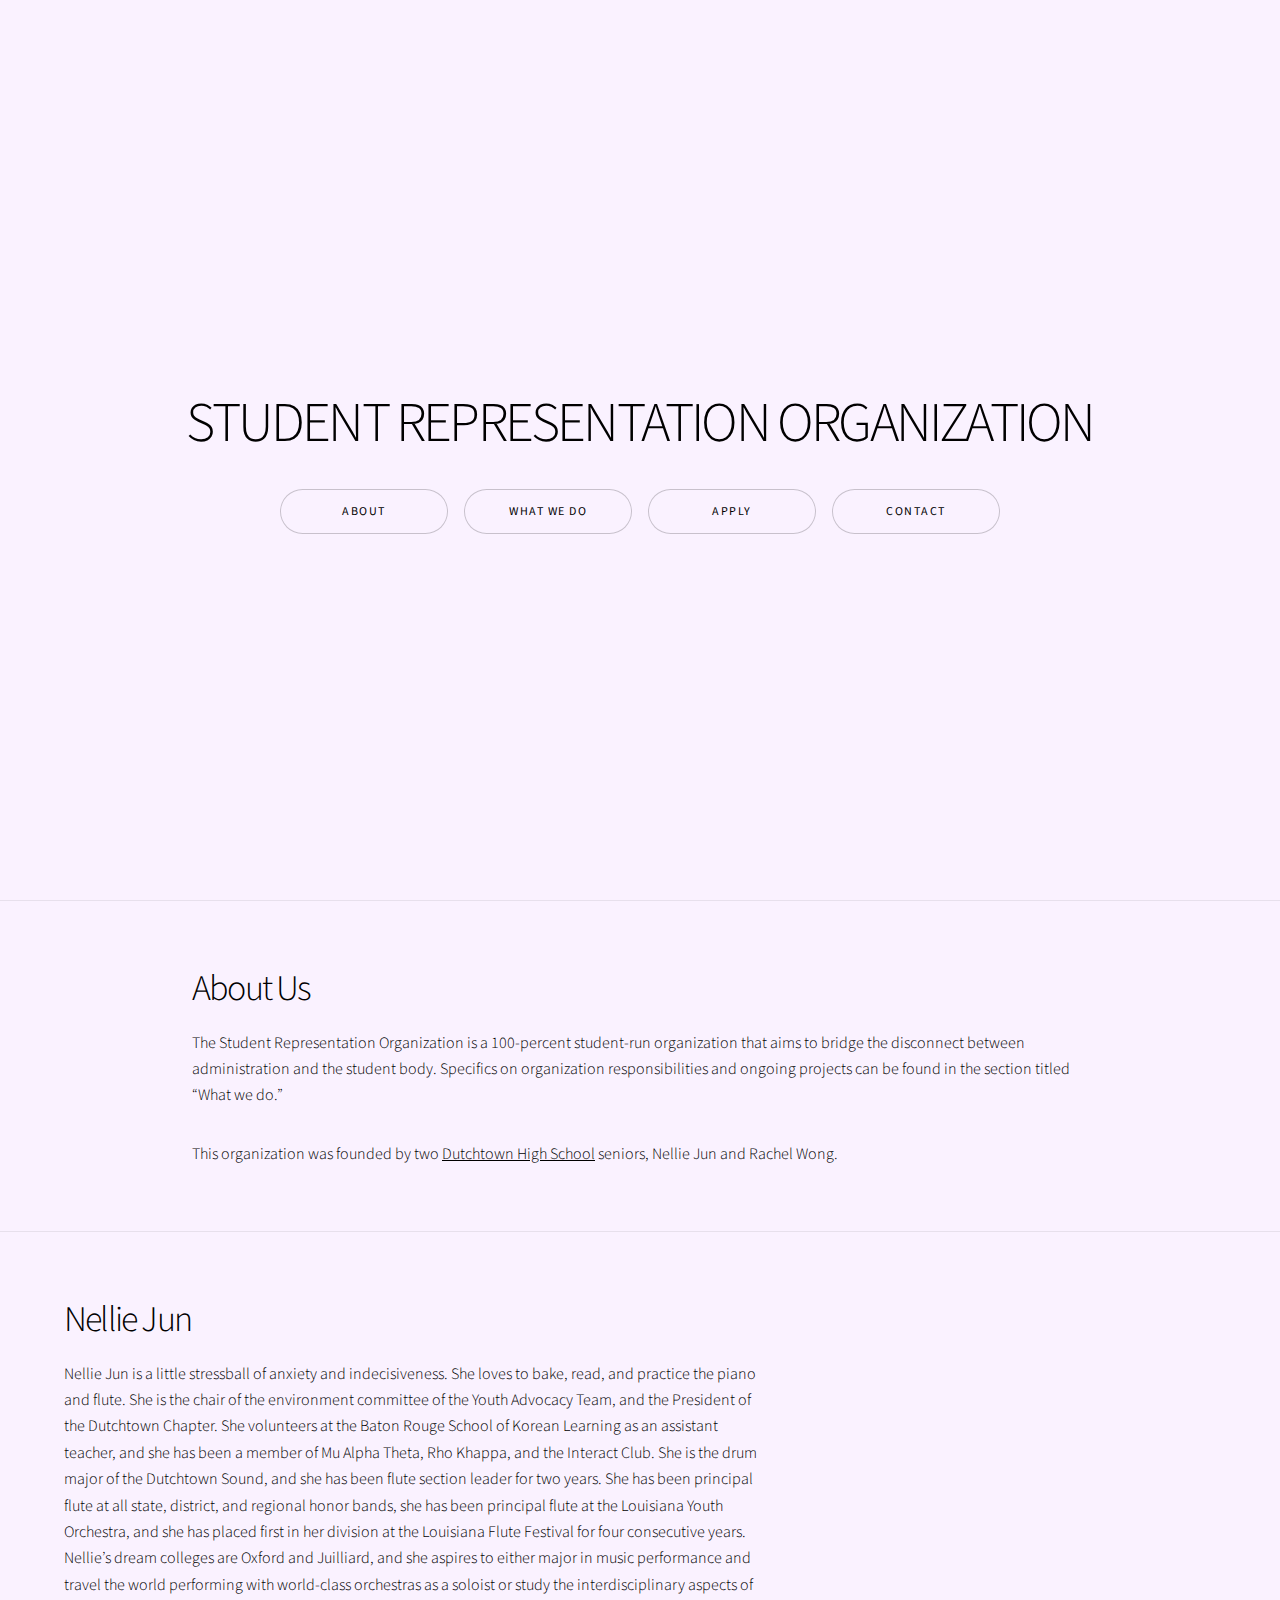
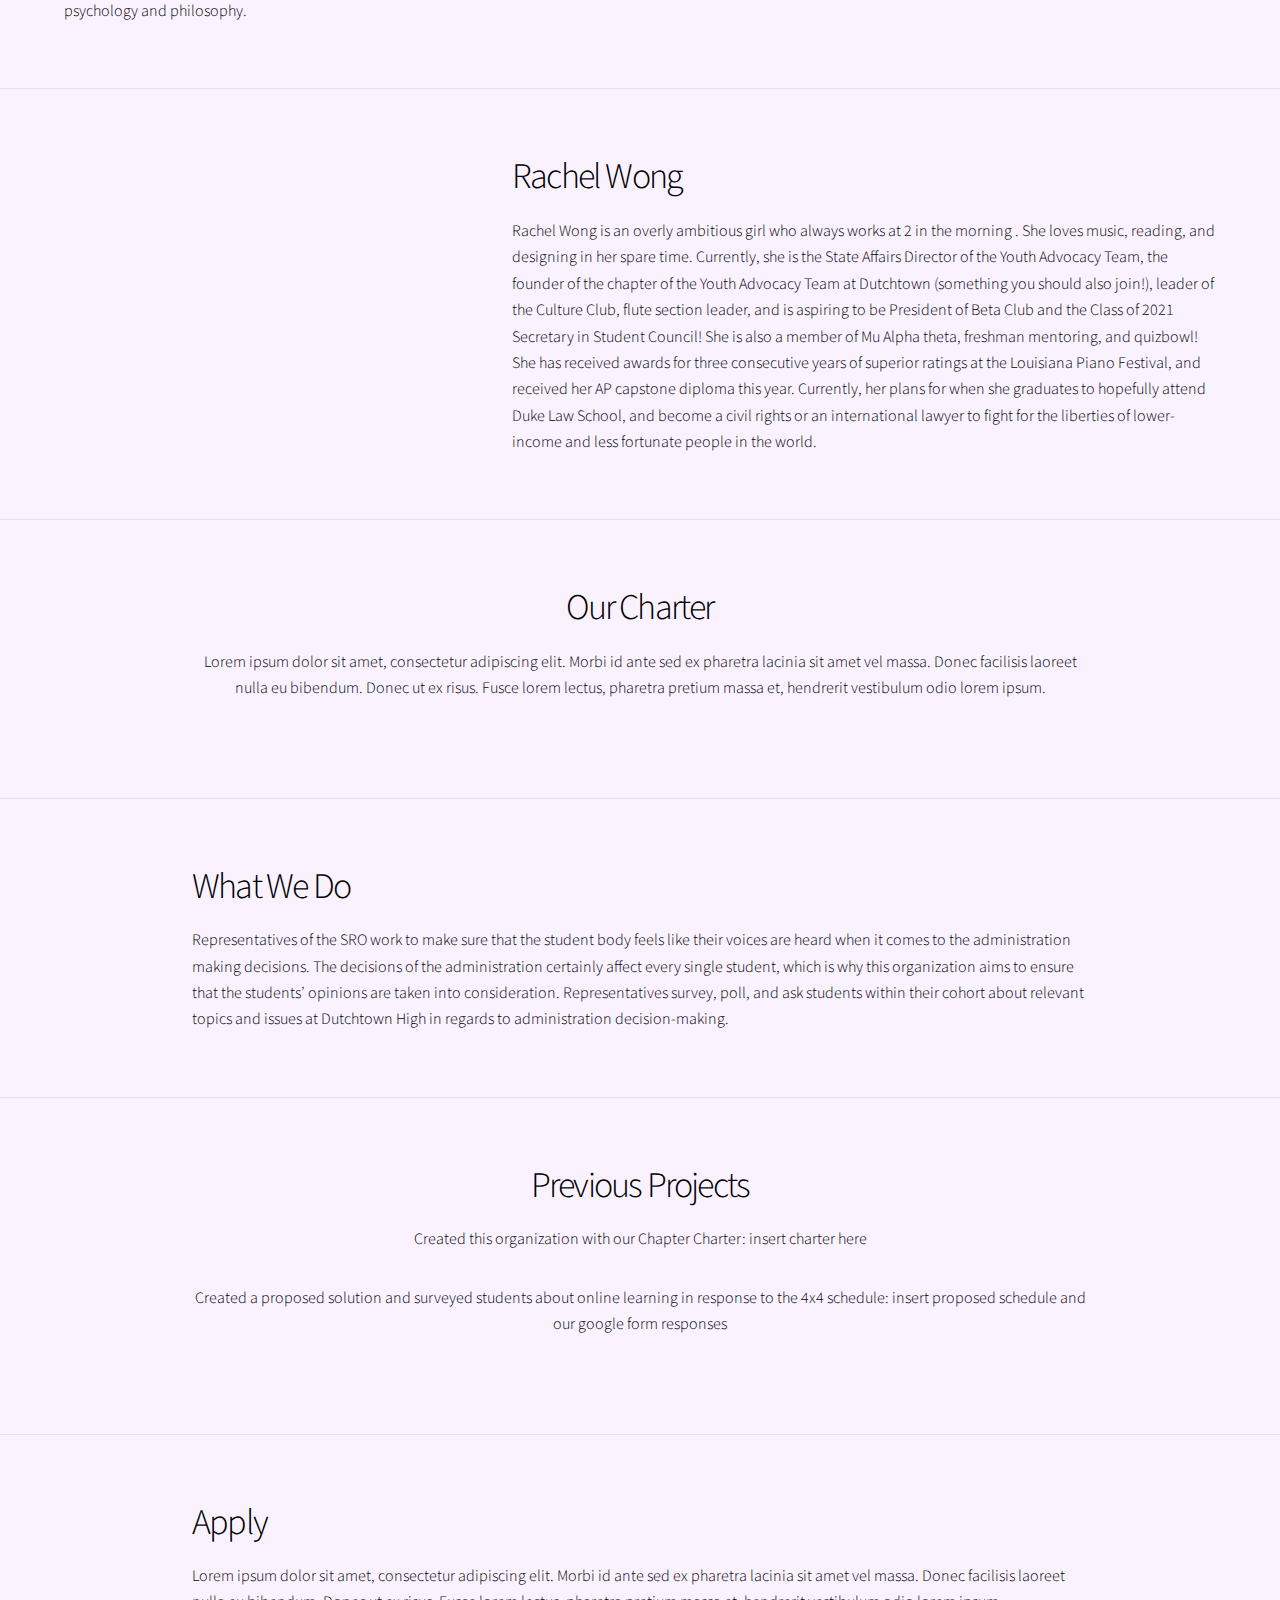
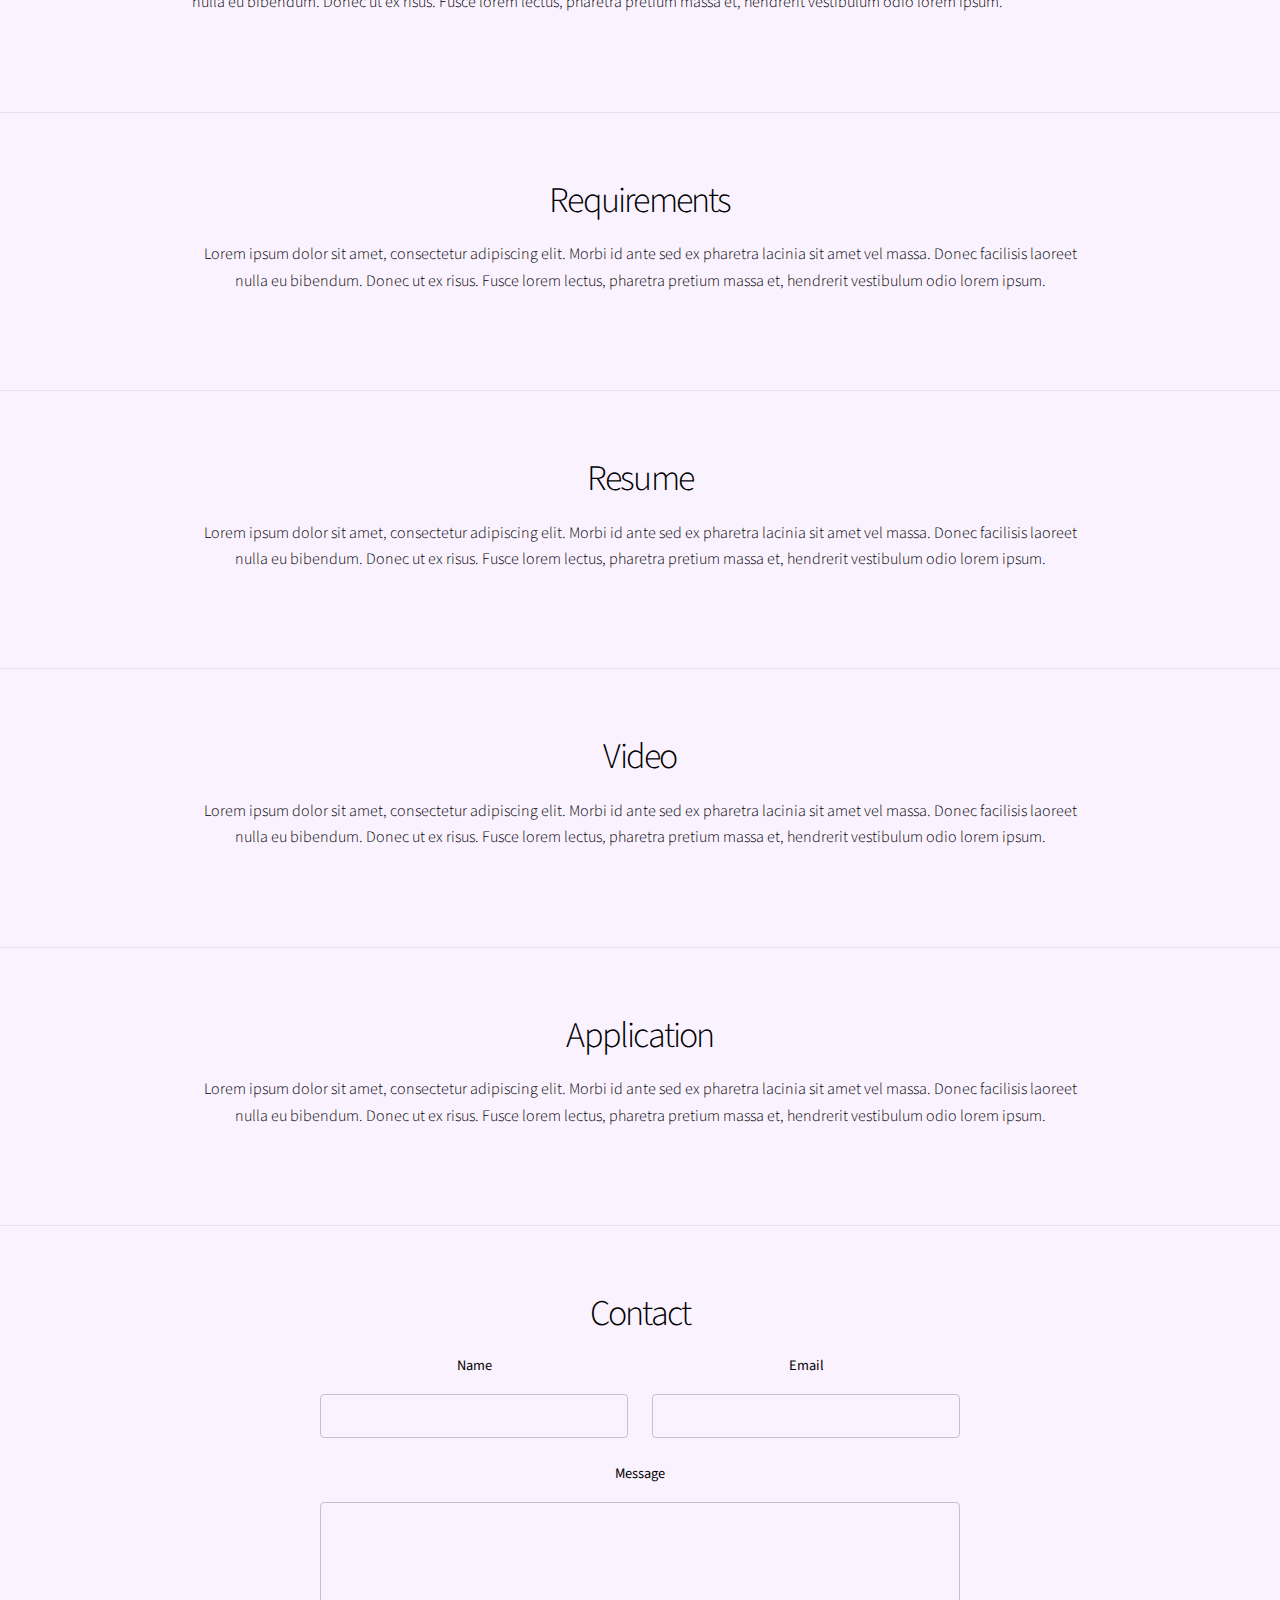
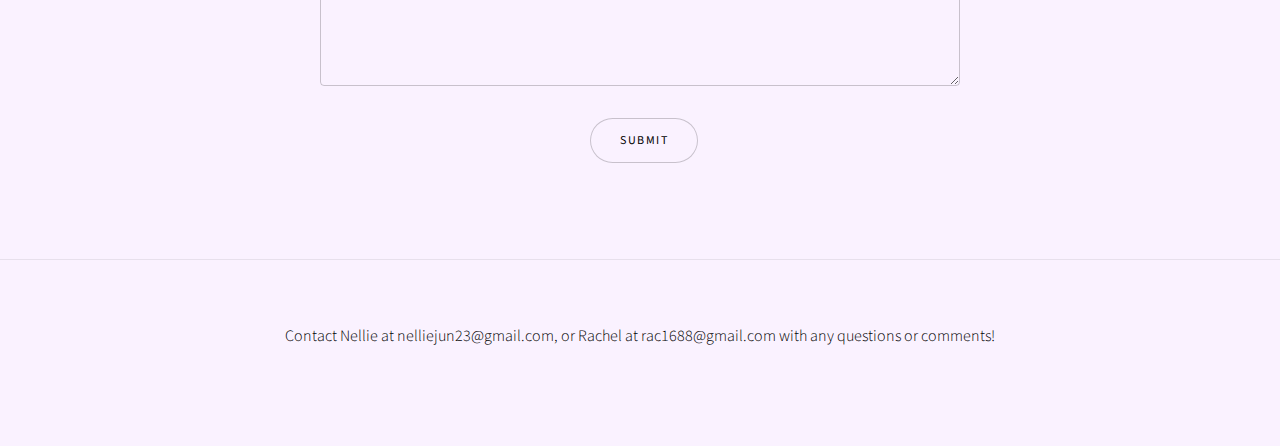
==== home.html @ 418c587c "Add email server php" ====
<!DOCTYPE HTML>
<!--
	Story by HTML5 UP
	html5up.net | @ajlkn
	Free for personal and commercial use under the CCA 3.0 license (html5up.net/license)
-->
<html>
	<head>
		<title>Dutchtown High School Student Representation Organization</title>
		<meta charset="utf-8" />
		<meta name="viewport" content="width=device-width, initial-scale=1, user-scalable=no" />
		<link rel="stylesheet" href="assets/css/main.css" />
		<link rel="stylesheet" href="assets/css/override.css" />
		<noscript><link rel="stylesheet" href="assets/css/noscript.css" /></noscript>
	</head>
	<body class="is-preload">

		<!-- Wrapper -->
			<div id="wrapper" class="divided">

				<!-- One -->
					<section class="banner style1 fullscreen onload-image-fade-in onload-content-fade-right">
						<div class="content">
							<h1>STUDENT REPRESENTATION ORGANIZATION</h1>
							<div class="initial-page-buttons-container">
								<div class="first-page-button">
									<a href="#about" class="button big wide smooth-scroll-middle">About</a>
								</div>
								<div class="first-page-button">
									<a href="#whatwedo" class="button big wide smooth-scroll-middle">What We Do</a>
								</div>
								<div class="first-page-button">
									<a href="#apply" class="button big wide smooth-scroll-middle">Apply</a>
								</div>
								<div class="first-page-button">
									<a href="#contact" class="button big wide smooth-scroll-middle">Contact</a>
								</div>
							</div>
						</div>
						
					</section>

				<!-- Two -->
					<section class="spotlight style1 onscroll-image-fade-in" id="about">
						<div class="content">
							<h2>About Us</h2>
							<p>The Student Representation Organization is a 100-percent student-run organization that aims to bridge the disconnect between administration and the student body. Specifics on organization responsibilities and ongoing projects can be found in the section titled “What we do.”
							</p>
							<p>
							This organization was founded by two <a href="https://www.apsb.org/subhome/DutchtownHigh">Dutchtown High School</a>  seniors, Nellie Jun and Rachel Wong.
							</p>
						</div>
					</section>

				<!-- Three -->
					<section class="spotlight style1 orient-left content-align-left image-position-center onscroll-image-fade-in">
						<div class="content">
							<h2>Nellie Jun</h2>
							<p>Nellie Jun is a little stressball of anxiety and indecisiveness. She loves to bake, read, and practice the piano and flute. She is the chair of the environment committee of the Youth Advocacy Team, and the President of the Dutchtown Chapter. She volunteers at the Baton Rouge School of Korean Learning as an assistant teacher, and she has been a member of Mu Alpha Theta, Rho Khappa, and the Interact Club. She is the drum major of the Dutchtown Sound, and she has been flute section leader for two years. She has been principal flute at all state, district, and regional honor bands, she has been principal flute at the Louisiana Youth Orchestra, and she has placed first in her division at the Louisiana Flute Festival for four consecutive years. Nellie’s dream colleges are Oxford and Juilliard, and she aspires to either major in music performance and travel the world performing with world-class orchestras as a soloist or study the interdisciplinary aspects of psychology and philosophy. </p>
							
						</div>
						<div class="image">
							<img src="images/nellie.jpg" alt="picture of Nellie" />
						</div>
					</section>

				<!-- Four -->
					<section class="spotlight style1 orient-right content-align-left image-position-center onscroll-image-fade-in">
						<div class="content">
							<h2>Rachel Wong</h2>
							<p>Rachel Wong is an overly ambitious girl who always works at 2 in the morning . She loves music, reading, and designing in her spare time. Currently, she is the State Affairs Director of the Youth Advocacy Team, the founder of the chapter of the Youth Advocacy Team at Dutchtown (something you should also join!), leader of the Culture Club, flute section leader,  and is aspiring to be President of Beta Club and the Class of 2021 Secretary in Student Council! She is also a member of Mu Alpha theta, freshman mentoring, and quizbowl! She has received awards for three consecutive years of superior ratings at the Louisiana Piano Festival, and received her AP capstone diploma this year. Currently, her plans for when she graduates to hopefully attend Duke Law School, and become a civil rights or an international lawyer to fight for the liberties of lower-income and less fortunate people in the world.
							</p>
							
						</div>
						<div class="image">
							<img src="images/spotlight03.jpg" alt="" />
						</div>
					</section>

				<!-- Five -->
					<section class="wrapper style1 align-center">
						<div class="inner">
							<h2>Our Charter</h2>
							<p>Lorem ipsum dolor sit amet, consectetur adipiscing elit. Morbi id ante sed ex pharetra lacinia sit amet vel massa. Donec facilisis laoreet nulla eu bibendum. Donec ut ex risus. Fusce lorem lectus, pharetra pretium massa et, hendrerit vestibulum odio lorem ipsum.</p>
						</div>
					</section>


					<section class="spotlight style1 onscroll-image-fade-in" id="whatwedo">
						<div class="content">
							<h2>What We Do</h2>
							<p>Representatives of the SRO work to make sure that the student body feels like their voices are heard when it comes to the administration making decisions. The decisions of the administration certainly affect every single student, which is why this organization aims to ensure that the students’ opinions are taken into consideration. Representatives survey, poll, and ask students within their cohort about relevant topics and issues at Dutchtown High in regards to administration decision-making. 
							</p>
						</div>
					</section>

					<section class="wrapper style1 align-center">
						<div class="inner">
							<h2>Previous Projects</h2>
							<p>Created this organization with our Chapter Charter: insert charter here
							</p>
							<p>
							Created a proposed solution and surveyed students about online learning in response to the 4x4 schedule: insert proposed schedule and our google form responses 
							</p>
						</div>
					</section>


						<!-- Gallery -->
							<!-- <div class="gallery style2 medium lightbox onscroll-fade-in">
								<article>
									<a href="images/gallery/fulls/01.jpg" class="image">
										<img src="images/gallery/thumbs/01.jpg" alt="" />
									</a>
									<div class="caption">
										<h3>Ipsum Dolor</h3>
										<p>Lorem ipsum dolor amet, consectetur magna etiam elit. Etiam sed ultrices.</p>
										<ul class="actions fixed">
											<li><span class="button small">Details</span></li>
										</ul>
									</div>
								</article>
								<article>
									<a href="images/gallery/fulls/02.jpg" class="image">
										<img src="images/gallery/thumbs/02.jpg" alt="" />
									</a>
									<div class="caption">
										<h3>Feugiat Lorem</h3>
										<p>Lorem ipsum dolor amet, consectetur magna etiam elit. Etiam sed ultrices.</p>
										<ul class="actions fixed">
											<li><span class="button small">Details</span></li>
										</ul>
									</div>
								</article>
								<article>
									<a href="images/gallery/fulls/03.jpg" class="image">
										<img src="images/gallery/thumbs/03.jpg" alt="" />
									</a>
									<div class="caption">
										<h3>Magna Amet</h3>
										<p>Lorem ipsum dolor amet, consectetur magna etiam elit. Etiam sed ultrices.</p>
										<ul class="actions fixed">
											<li><span class="button small">Details</span></li>
										</ul>
									</div>
								</article>
								<article>
									<a href="images/gallery/fulls/04.jpg" class="image">
										<img src="images/gallery/thumbs/04.jpg" alt="" />
									</a>
									<div class="caption">
										<h3>Sed Tempus</h3>
										<p>Lorem ipsum dolor amet, consectetur magna etiam elit. Etiam sed ultrices.</p>
										<ul class="actions fixed">
											<li><span class="button small">Details</span></li>
										</ul>
									</div>
								</article>
								<article>
									<a href="images/gallery/fulls/05.jpg" class="image">
										<img src="images/gallery/thumbs/05.jpg" alt="" />
									</a>
									<div class="caption">
										<h3>Ultrices Magna</h3>
										<p>Lorem ipsum dolor amet, consectetur magna etiam elit. Etiam sed ultrices.</p>
										<ul class="actions fixed">
											<li><span class="button small">Details</span></li>
										</ul>
									</div>
								</article>
								<article>
									<a href="images/gallery/fulls/06.jpg" class="image">
										<img src="images/gallery/thumbs/06.jpg" alt="" />
									</a>
									<div class="caption">
										<h3>Sed Tempus</h3>
										<p>Lorem ipsum dolor amet, consectetur magna etiam elit. Etiam sed ultrices.</p>
										<ul class="actions fixed">
											<li><span class="button small">Details</span></li>
										</ul>
									</div>
								</article>
								<article>
									<a href="images/gallery/fulls/07.jpg" class="image">
										<img src="images/gallery/thumbs/07.jpg" alt="" />
									</a>
									<div class="caption">
										<h3>Ipsum Lorem</h3>
										<p>Lorem ipsum dolor amet, consectetur magna etiam elit. Etiam sed ultrices.</p>
										<ul class="actions fixed">
											<li><span class="button small">Details</span></li>
										</ul>
									</div>
								</article>
								<article>
									<a href="images/gallery/fulls/08.jpg" class="image">
										<img src="images/gallery/thumbs/08.jpg" alt="" />
									</a>
									<div class="caption">
										<h3>Magna Risus</h3>
										<p>Lorem ipsum dolor amet, consectetur magna etiam elit. Etiam sed ultrices.</p>
										<ul class="actions fixed">
											<li><span class="button small">Details</span></li>
										</ul>
									</div>
								</article>
								<article>
									<a href="images/gallery/fulls/09.jpg" class="image">
										<img src="images/gallery/thumbs/09.jpg" alt="" />
									</a>
									<div class="caption">
										<h3>Tempus Dolor</h3>
										<p>Lorem ipsum dolor amet, consectetur magna etiam elit. Etiam sed ultrices.</p>
										<ul class="actions fixed">
											<li><span class="button small">Details</span></li>
										</ul>
									</div>
								</article>
								<article>
									<a href="images/gallery/fulls/10.jpg" class="image">
										<img src="images/gallery/thumbs/10.jpg" alt="" />
									</a>
									<div class="caption">
										<h3>Sed Etiam</h3>
										<p>Lorem ipsum dolor amet, consectetur magna etiam elit. Etiam sed ultrices.</p>
										<ul class="actions fixed">
											<li><span class="button small">Details</span></li>
										</ul>
									</div>
								</article>
								<article>
									<a href="images/gallery/fulls/11.jpg" class="image">
										<img src="images/gallery/thumbs/11.jpg" alt="" />
									</a>
									<div class="caption">
										<h3>Magna Lorem</h3>
										<p>Lorem ipsum dolor amet, consectetur magna etiam elit. Etiam sed ultrices.</p>
										<ul class="actions fixed">
											<li><span class="button small">Details</span></li>
										</ul>
									</div>
								</article>
								<article>
									<a href="images/gallery/fulls/12.jpg" class="image">
										<img src="images/gallery/thumbs/12.jpg" alt="" />
									</a>
									<div class="caption">
										<h3>Ipsum Dolor</h3>
										<p>Lorem ipsum dolor amet, consectetur magna etiam elit. Etiam sed ultrices.</p>
										<ul class="actions fixed">
											<li><span class="button small">Details</span></li>
										</ul>
									</div>
								</article>
							</div> -->

					</section>


				<!-- Six -->
					<section class="wrapper style1 onscroll-image-fade-in" id="apply">
						<div class="inner">
							<h2>Apply</h2>
							<p>Lorem ipsum dolor sit amet, consectetur adipiscing elit. Morbi id ante sed ex pharetra lacinia sit amet vel massa. Donec facilisis laoreet nulla eu bibendum. Donec ut ex risus. Fusce lorem lectus, pharetra pretium massa et, hendrerit vestibulum odio lorem ipsum.</p>
						</div>
					</section>

					<section class="wrapper style1 align-center">
						<div class="inner">
							<h2>Requirements</h2>
							<p>Lorem ipsum dolor sit amet, consectetur adipiscing elit. Morbi id ante sed ex pharetra lacinia sit amet vel massa. Donec facilisis laoreet nulla eu bibendum. Donec ut ex risus. Fusce lorem lectus, pharetra pretium massa et, hendrerit vestibulum odio lorem ipsum.</p>
						</div>
					</section>

					<section class="wrapper style1 align-center">
						<div class="inner">
							<h2>Resume</h2>
							<p>Lorem ipsum dolor sit amet, consectetur adipiscing elit. Morbi id ante sed ex pharetra lacinia sit amet vel massa. Donec facilisis laoreet nulla eu bibendum. Donec ut ex risus. Fusce lorem lectus, pharetra pretium massa et, hendrerit vestibulum odio lorem ipsum.</p>
						</div>
					</section>

					<section class="wrapper style1 align-center">
						<div class="inner">
							<h2>Video</h2>
							<p>Lorem ipsum dolor sit amet, consectetur adipiscing elit. Morbi id ante sed ex pharetra lacinia sit amet vel massa. Donec facilisis laoreet nulla eu bibendum. Donec ut ex risus. Fusce lorem lectus, pharetra pretium massa et, hendrerit vestibulum odio lorem ipsum.</p>
						</div>
					</section>

 					<section class="wrapper style1 align-center">
						<div class="inner">
							<h2>Application</h2>
							<p>Lorem ipsum dolor sit amet, consectetur adipiscing elit. Morbi id ante sed ex pharetra lacinia sit amet vel massa. Donec facilisis laoreet nulla eu bibendum. Donec ut ex risus. Fusce lorem lectus, pharetra pretium massa et, hendrerit vestibulum odio lorem ipsum.</p>
						</div>
					</section>

				<!-- Seven -->
					<section class="wrapper style1 align-center" id="contact">
						<div class="inner medium">
							<h2>Contact</h2>
							<form action="email.php" method="post">
								<div class="fields">
									<div class="field half">
										<label for="name">Name</label>
										<input type="text" name="name" id="name" value="" />
									</div>
									<div class="field half">
										<label for="email">Email</label>
										<input type="email" name="email" id="email" value="" />
									</div>
									<div class="field">
										<label for="message">Message</label>
										<textarea name="message" id="message" rows="6"></textarea>
									</div>
								</div>
								<ul class="actions special">
									<li>
										<input type="submit" name="submit" id="submit" value="Submit">
									</li>
								</ul>
							</form>

						</div>
					</section>

				<!-- Footer -->
					<footer class="wrapper style1 align-center">
						<div class="inner">
							<!-- <ul class="icons">
								<li><a href="#" class="icon brands style2 fa-twitter"><span class="label">Twitter</span></a></li>
								<li><a href="#" class="icon brands style2 fa-facebook-f"><span class="label">Facebook</span></a></li>
								<li><a href="#" class="icon brands style2 fa-instagram"><span class="label">Instagram</span></a></li>
								<li><a href="#" class="icon brands style2 fa-linkedin-in"><span class="label">LinkedIn</span></a></li>
								<li><a href="#" class="icon style2 fa-envelope"><span class="label">Email</span></a></li>
							</ul> -->
							<p> Contact Nellie at nelliejun23@gmail.com, or Rachel at rac1688@gmail.com with any questions or comments!
							</p>
						</div>
					</footer>

			</div>

		<!-- Scripts -->
			<script src="assets/js/jquery.min.js"></script>
			<script src="assets/js/jquery.scrollex.min.js"></script>
			<script src="assets/js/jquery.scrolly.min.js"></script>
			<script src="assets/js/browser.min.js"></script>
			<script src="assets/js/breakpoints.min.js"></script>
			<script src="assets/js/util.js"></script>
			<script src="assets/js/main.js"></script>

	</body>
</html>
---- assets/css/main.css ----
@import url(fontawesome-all.min.css);
@import url("https://fonts.googleapis.com/css?family=Source+Sans+Pro:300,300i,400,400i");

/*
	Story by HTML5 UP
	html5up.net | @ajlkn
	Free for personal and commercial use under the CCA 3.0 license (html5up.net/license)
*/

html, body, div, span, applet, object,
iframe, h1, h2, h3, h4, h5, h6, p, blockquote,
pre, a, abbr, acronym, address, big, cite,
code, del, dfn, em, img, ins, kbd, q, s, samp,
small, strike, strong, sub, sup, tt, var, b,
u, i, center, dl, dt, dd, ol, ul, li, fieldset,
form, label, legend, table, caption, tbody,
tfoot, thead, tr, th, td, article, aside,
canvas, details, embed, figure, figcaption,
footer, header, hgroup, menu, nav, output, ruby,
section, summary, time, mark, audio, video {
	margin: 0;
	padding: 0;
	border: 0;
	font-size: 100%;
	font: inherit;
	vertical-align: baseline;}

article, aside, details, figcaption, figure,
footer, header, hgroup, menu, nav, section {
	display: block;}

body {
	line-height: 1;
}

ol, ul {
	list-style: none;
}

blockquote, q {
	quotes: none;
}

	blockquote:before, blockquote:after, q:before, q:after {
		content: '';
		content: none;
	}

table {
	border-collapse: collapse;
	border-spacing: 0;
}

body {
	-webkit-text-size-adjust: none;
}

mark {
	background-color: transparent;
	color: inherit;
}

input::-moz-focus-inner {
	border: 0;
	padding: 0;
}

input, select, textarea {
	-moz-appearance: none;
	-webkit-appearance: none;
	-ms-appearance: none;
	appearance: none;
}

/* Basic */

	@-ms-viewport {
		width: device-width;
	}

	body {
		-ms-overflow-style: scrollbar;
	}

	@media screen and (max-width: 480px) {

		html, body {
			min-width: 320px;
		}

	}

	html {
		box-sizing: border-box;
	}

	*, *:before, *:after {
		box-sizing: inherit;
	}

	body {
		background: #ffffff;
	}

		body.is-preload *, body.is-preload *:before, body.is-preload *:after {
			-moz-animation: none !important;
			-webkit-animation: none !important;
			-ms-animation: none !important;
			animation: none !important;
			-moz-transition: none !important;
			-webkit-transition: none !important;
			-ms-transition: none !important;
			transition: none !important;
		}

/* Type */

	html {
		font-size: 18pt;
	}

		@media screen and (max-width: 1680px) {

			html {
				font-size: 14pt;
			}

		}

		@media screen and (max-width: 1280px) {

			html {
				font-size: 12pt;
			}

		}

		@media screen and (max-width: 736px) {

			html {
				font-size: 11pt;
			}

		}

		@media screen and (max-width: 360px) {

			html {
				font-size: 10pt;
			}

		}

	body {
		background-color: #ffffff;
		color: #000000;
	}

	body, input, select, textarea {
		font-family: "Source Sans Pro", Helvetica, sans-serif;
		font-size: 1rem;
		font-weight: 300;
		line-height: 1.65;
	}

	a {
		-moz-transition: color 0.2s ease-in-out;
		-webkit-transition: color 0.2s ease-in-out;
		-ms-transition: color 0.2s ease-in-out;
		transition: color 0.2s ease-in-out;
		text-decoration: underline;
	}

		a:hover {
			text-decoration: none;
		}

	strong, b {
		font-weight: 400;
	}

	em, i {
		font-style: italic;
	}

	p {
		margin: 0 0 2rem 0;
	}

		p.major {
			font-size: 1.25rem;
		}

	h1, h2, h3, h4, h5, h6 {
		font-weight: 300;
		line-height: 1.375;
		letter-spacing: -0.05em;
		margin: 0 0 1rem 0;
	}

		h1 a, h2 a, h3 a, h4 a, h5 a, h6 a {
			color: inherit;
			text-decoration: none;
		}

	h1 {
		font-size: 3.5rem;
		line-height: 1.2;
	}

	h2 {
		font-size: 2.25rem;
	}

	h3 {
		font-size: 1.5rem;
	}

	h4 {
		font-size: 1.1rem;
	}

	h5 {
		font-size: 0.9rem;
	}

	h6 {
		font-size: 0.7rem;
	}

	sub {
		font-size: 0.8rem;
		position: relative;
		top: 0.5rem;
	}

	sup {
		font-size: 0.8rem;
		position: relative;
		top: -0.5rem;
	}

	blockquote {
		border-left: solid 4px;
		font-style: italic;
		margin: 0 0 2rem 0;
		padding: 0.5rem 0 0.5rem 2rem;
	}

	code {
		border-radius: 4px;
		font-family: "Courier New", monospace;
		font-size: 0.9em;
		margin: 0 0.25rem;
		padding: 0.25rem 0.325rem;
	}

	pre {
		-webkit-overflow-scrolling: touch;
		font-family: "Courier New", monospace;
		font-size: 0.9em;
		margin: 0 0 2rem 0;
	}

		pre code {
			display: block;
			line-height: 1.5;
			padding: 0.75rem 1rem;
			overflow-x: auto;
		}

	hr {
		border: 0;
		border-bottom: solid 1px;
		margin: 2.5rem 0;
	}

		hr.major {
			margin: 3.5rem 0;
		}

	.align-left {
		text-align: left;
	}

	.align-center {
		text-align: center;
	}

	.align-right {
		text-align: right;
	}

	@media screen and (max-width: 736px) {

		p.major {
			font-size: 1.1rem;
		}

		h1 {
			font-size: 2.5rem;
		}

		h2 {
			font-size: 2rem;
		}

		h3 {
			font-size: 1.25rem;
		}

		h4 {
			font-size: 1rem;
		}

	}

	input, select, textarea {
		color: #000000;
	}

	a {
		color: #000000;
	}

		a:hover {
			color: #A312FF;
		}

	strong, b {
		color: #000000;
	}

	h1, h2, h3, h4, h5, h6 {
		color: #000000;
	}

	blockquote {
		border-left-color: rgba(0, 0, 0, 0.2);
	}

	code {
		background: rgba(0, 0, 0, 0.05);
		border-color: rgba(0, 0, 0, 0.2);
	}

	hr {
		border-bottom-color: rgba(0, 0, 0, 0.2);
	}

/* Row */

	.row {
		display: flex;
		flex-wrap: wrap;
		box-sizing: border-box;
		align-items: stretch;
	}

		.row > * {
			box-sizing: border-box;
		}

		.row.gtr-uniform > * > :last-child {
			margin-bottom: 0;
		}

		.row.aln-left {
			justify-content: flex-start;
		}

		.row.aln-center {
			justify-content: center;
		}

		.row.aln-right {
			justify-content: flex-end;
		}

		.row.aln-top {
			align-items: flex-start;
		}

		.row.aln-middle {
			align-items: center;
		}

		.row.aln-bottom {
			align-items: flex-end;
		}

		.row > .imp {
			order: -1;
		}

		.row > .col-1 {
			width: 8.33333%;
		}

		.row > .off-1 {
			margin-left: 8.33333%;
		}

		.row > .col-2 {
			width: 16.66667%;
		}

		.row > .off-2 {
			margin-left: 16.66667%;
		}

		.row > .col-3 {
			width: 25%;
		}

		.row > .off-3 {
			margin-left: 25%;
		}

		.row > .col-4 {
			width: 33.33333%;
		}

		.row > .off-4 {
			margin-left: 33.33333%;
		}

		.row > .col-5 {
			width: 41.66667%;
		}

		.row > .off-5 {
			margin-left: 41.66667%;
		}

		.row > .col-6 {
			width: 50%;
		}

		.row > .off-6 {
			margin-left: 50%;
		}

		.row > .col-7 {
			width: 58.33333%;
		}

		.row > .off-7 {
			margin-left: 58.33333%;
		}

		.row > .col-8 {
			width: 66.66667%;
		}

		.row > .off-8 {
			margin-left: 66.66667%;
		}

		.row > .col-9 {
			width: 75%;
		}

		.row > .off-9 {
			margin-left: 75%;
		}

		.row > .col-10 {
			width: 83.33333%;
		}

		.row > .off-10 {
			margin-left: 83.33333%;
		}

		.row > .col-11 {
			width: 91.66667%;
		}

		.row > .off-11 {
			margin-left: 91.66667%;
		}

		.row > .col-12 {
			width: 100%;
		}

		.row > .off-12 {
			margin-left: 100%;
		}

		.row.gtr-0 {
			margin-top: 0;
			margin-left: 0rem;
		}

			.row.gtr-0 > * {
				padding: 0 0 0 0rem;
			}

			.row.gtr-0.gtr-uniform {
				margin-top: 0rem;
			}

				.row.gtr-0.gtr-uniform > * {
					padding-top: 0rem;
				}

		.row.gtr-25 {
			margin-top: 0;
			margin-left: -0.5rem;
		}

			.row.gtr-25 > * {
				padding: 0 0 0 0.5rem;
			}

			.row.gtr-25.gtr-uniform {
				margin-top: -0.5rem;
			}

				.row.gtr-25.gtr-uniform > * {
					padding-top: 0.5rem;
				}

		.row.gtr-50 {
			margin-top: 0;
			margin-left: -1rem;
		}

			.row.gtr-50 > * {
				padding: 0 0 0 1rem;
			}

			.row.gtr-50.gtr-uniform {
				margin-top: -1rem;
			}

				.row.gtr-50.gtr-uniform > * {
					padding-top: 1rem;
				}

		.row {
			margin-top: 0;
			margin-left: -2rem;
		}

			.row > * {
				padding: 0 0 0 2rem;
			}

			.row.gtr-uniform {
				margin-top: -2rem;
			}

				.row.gtr-uniform > * {
					padding-top: 2rem;
				}

		.row.gtr-150 {
			margin-top: 0;
			margin-left: -3rem;
		}

			.row.gtr-150 > * {
				padding: 0 0 0 3rem;
			}

			.row.gtr-150.gtr-uniform {
				margin-top: -3rem;
			}

				.row.gtr-150.gtr-uniform > * {
					padding-top: 3rem;
				}

		.row.gtr-200 {
			margin-top: 0;
			margin-left: -4rem;
		}

			.row.gtr-200 > * {
				padding: 0 0 0 4rem;
			}

			.row.gtr-200.gtr-uniform {
				margin-top: -4rem;
			}

				.row.gtr-200.gtr-uniform > * {
					padding-top: 4rem;
				}

		@media screen and (max-width: 1680px) {

			.row {
				display: flex;
				flex-wrap: wrap;
				box-sizing: border-box;
				align-items: stretch;
			}

				.row > * {
					box-sizing: border-box;
				}

				.row.gtr-uniform > * > :last-child {
					margin-bottom: 0;
				}

				.row.aln-left {
					justify-content: flex-start;
				}

				.row.aln-center {
					justify-content: center;
				}

				.row.aln-right {
					justify-content: flex-end;
				}

				.row.aln-top {
					align-items: flex-start;
				}

				.row.aln-middle {
					align-items: center;
				}

				.row.aln-bottom {
					align-items: flex-end;
				}

				.row > .imp-xlarge {
					order: -1;
				}

				.row > .col-1-xlarge {
					width: 8.33333%;
				}

				.row > .off-1-xlarge {
					margin-left: 8.33333%;
				}

				.row > .col-2-xlarge {
					width: 16.66667%;
				}

				.row > .off-2-xlarge {
					margin-left: 16.66667%;
				}

				.row > .col-3-xlarge {
					width: 25%;
				}

				.row > .off-3-xlarge {
					margin-left: 25%;
				}

				.row > .col-4-xlarge {
					width: 33.33333%;
				}

				.row > .off-4-xlarge {
					margin-left: 33.33333%;
				}

				.row > .col-5-xlarge {
					width: 41.66667%;
				}

				.row > .off-5-xlarge {
					margin-left: 41.66667%;
				}

				.row > .col-6-xlarge {
					width: 50%;
				}

				.row > .off-6-xlarge {
					margin-left: 50%;
				}

				.row > .col-7-xlarge {
					width: 58.33333%;
				}

				.row > .off-7-xlarge {
					margin-left: 58.33333%;
				}

				.row > .col-8-xlarge {
					width: 66.66667%;
				}

				.row > .off-8-xlarge {
					margin-left: 66.66667%;
				}

				.row > .col-9-xlarge {
					width: 75%;
				}

				.row > .off-9-xlarge {
					margin-left: 75%;
				}

				.row > .col-10-xlarge {
					width: 83.33333%;
				}

				.row > .off-10-xlarge {
					margin-left: 83.33333%;
				}

				.row > .col-11-xlarge {
					width: 91.66667%;
				}

				.row > .off-11-xlarge {
					margin-left: 91.66667%;
				}

				.row > .col-12-xlarge {
					width: 100%;
				}

				.row > .off-12-xlarge {
					margin-left: 100%;
				}

				.row.gtr-0 {
					margin-top: 0;
					margin-left: 0rem;
				}

					.row.gtr-0 > * {
						padding: 0 0 0 0rem;
					}

					.row.gtr-0.gtr-uniform {
						margin-top: 0rem;
					}

						.row.gtr-0.gtr-uniform > * {
							padding-top: 0rem;
						}

				.row.gtr-25 {
					margin-top: 0;
					margin-left: -0.5rem;
				}

					.row.gtr-25 > * {
						padding: 0 0 0 0.5rem;
					}

					.row.gtr-25.gtr-uniform {
						margin-top: -0.5rem;
					}

						.row.gtr-25.gtr-uniform > * {
							padding-top: 0.5rem;
						}

				.row.gtr-50 {
					margin-top: 0;
					margin-left: -1rem;
				}

					.row.gtr-50 > * {
						padding: 0 0 0 1rem;
					}

					.row.gtr-50.gtr-uniform {
						margin-top: -1rem;
					}

						.row.gtr-50.gtr-uniform > * {
							padding-top: 1rem;
						}

				.row {
					margin-top: 0;
					margin-left: -2rem;
				}

					.row > * {
						padding: 0 0 0 2rem;
					}

					.row.gtr-uniform {
						margin-top: -2rem;
					}

						.row.gtr-uniform > * {
							padding-top: 2rem;
						}

				.row.gtr-150 {
					margin-top: 0;
					margin-left: -3rem;
				}

					.row.gtr-150 > * {
						padding: 0 0 0 3rem;
					}

					.row.gtr-150.gtr-uniform {
						margin-top: -3rem;
					}

						.row.gtr-150.gtr-uniform > * {
							padding-top: 3rem;
						}

				.row.gtr-200 {
					margin-top: 0;
					margin-left: -4rem;
				}

					.row.gtr-200 > * {
						padding: 0 0 0 4rem;
					}

					.row.gtr-200.gtr-uniform {
						margin-top: -4rem;
					}

						.row.gtr-200.gtr-uniform > * {
							padding-top: 4rem;
						}

		}

		@media screen and (max-width: 1280px) {

			.row {
				display: flex;
				flex-wrap: wrap;
				box-sizing: border-box;
				align-items: stretch;
			}

				.row > * {
					box-sizing: border-box;
				}

				.row.gtr-uniform > * > :last-child {
					margin-bottom: 0;
				}

				.row.aln-left {
					justify-content: flex-start;
				}

				.row.aln-center {
					justify-content: center;
				}

				.row.aln-right {
					justify-content: flex-end;
				}

				.row.aln-top {
					align-items: flex-start;
				}

				.row.aln-middle {
					align-items: center;
				}

				.row.aln-bottom {
					align-items: flex-end;
				}

				.row > .imp-large {
					order: -1;
				}

				.row > .col-1-large {
					width: 8.33333%;
				}

				.row > .off-1-large {
					margin-left: 8.33333%;
				}

				.row > .col-2-large {
					width: 16.66667%;
				}

				.row > .off-2-large {
					margin-left: 16.66667%;
				}

				.row > .col-3-large {
					width: 25%;
				}

				.row > .off-3-large {
					margin-left: 25%;
				}

				.row > .col-4-large {
					width: 33.33333%;
				}

				.row > .off-4-large {
					margin-left: 33.33333%;
				}

				.row > .col-5-large {
					width: 41.66667%;
				}

				.row > .off-5-large {
					margin-left: 41.66667%;
				}

				.row > .col-6-large {
					width: 50%;
				}

				.row > .off-6-large {
					margin-left: 50%;
				}

				.row > .col-7-large {
					width: 58.33333%;
				}

				.row > .off-7-large {
					margin-left: 58.33333%;
				}

				.row > .col-8-large {
					width: 66.66667%;
				}

				.row > .off-8-large {
					margin-left: 66.66667%;
				}

				.row > .col-9-large {
					width: 75%;
				}

				.row > .off-9-large {
					margin-left: 75%;
				}

				.row > .col-10-large {
					width: 83.33333%;
				}

				.row > .off-10-large {
					margin-left: 83.33333%;
				}

				.row > .col-11-large {
					width: 91.66667%;
				}

				.row > .off-11-large {
					margin-left: 91.66667%;
				}

				.row > .col-12-large {
					width: 100%;
				}

				.row > .off-12-large {
					margin-left: 100%;
				}

				.row.gtr-0 {
					margin-top: 0;
					margin-left: 0rem;
				}

					.row.gtr-0 > * {
						padding: 0 0 0 0rem;
					}

					.row.gtr-0.gtr-uniform {
						margin-top: 0rem;
					}

						.row.gtr-0.gtr-uniform > * {
							padding-top: 0rem;
						}

				.row.gtr-25 {
					margin-top: 0;
					margin-left: -0.5rem;
				}

					.row.gtr-25 > * {
						padding: 0 0 0 0.5rem;
					}

					.row.gtr-25.gtr-uniform {
						margin-top: -0.5rem;
					}

						.row.gtr-25.gtr-uniform > * {
							padding-top: 0.5rem;
						}

				.row.gtr-50 {
					margin-top: 0;
					margin-left: -1rem;
				}

					.row.gtr-50 > * {
						padding: 0 0 0 1rem;
					}

					.row.gtr-50.gtr-uniform {
						margin-top: -1rem;
					}

						.row.gtr-50.gtr-uniform > * {
							padding-top: 1rem;
						}

				.row {
					margin-top: 0;
					margin-left: -2rem;
				}

					.row > * {
						padding: 0 0 0 2rem;
					}

					.row.gtr-uniform {
						margin-top: -2rem;
					}

						.row.gtr-uniform > * {
							padding-top: 2rem;
						}

				.row.gtr-150 {
					margin-top: 0;
					margin-left: -3rem;
				}

					.row.gtr-150 > * {
						padding: 0 0 0 3rem;
					}

					.row.gtr-150.gtr-uniform {
						margin-top: -3rem;
					}

						.row.gtr-150.gtr-uniform > * {
							padding-top: 3rem;
						}

				.row.gtr-200 {
					margin-top: 0;
					margin-left: -4rem;
				}

					.row.gtr-200 > * {
						padding: 0 0 0 4rem;
					}

					.row.gtr-200.gtr-uniform {
						margin-top: -4rem;
					}

						.row.gtr-200.gtr-uniform > * {
							padding-top: 4rem;
						}

		}

		@media screen and (max-width: 980px) {

			.row {
				display: flex;
				flex-wrap: wrap;
				box-sizing: border-box;
				align-items: stretch;
			}

				.row > * {
					box-sizing: border-box;
				}

				.row.gtr-uniform > * > :last-child {
					margin-bottom: 0;
				}

				.row.aln-left {
					justify-content: flex-start;
				}

				.row.aln-center {
					justify-content: center;
				}

				.row.aln-right {
					justify-content: flex-end;
				}

				.row.aln-top {
					align-items: flex-start;
				}

				.row.aln-middle {
					align-items: center;
				}

				.row.aln-bottom {
					align-items: flex-end;
				}

				.row > .imp-medium {
					order: -1;
				}

				.row > .col-1-medium {
					width: 8.33333%;
				}

				.row > .off-1-medium {
					margin-left: 8.33333%;
				}

				.row > .col-2-medium {
					width: 16.66667%;
				}

				.row > .off-2-medium {
					margin-left: 16.66667%;
				}

				.row > .col-3-medium {
					width: 25%;
				}

				.row > .off-3-medium {
					margin-left: 25%;
				}

				.row > .col-4-medium {
					width: 33.33333%;
				}

				.row > .off-4-medium {
					margin-left: 33.33333%;
				}

				.row > .col-5-medium {
					width: 41.66667%;
				}

				.row > .off-5-medium {
					margin-left: 41.66667%;
				}

				.row > .col-6-medium {
					width: 50%;
				}

				.row > .off-6-medium {
					margin-left: 50%;
				}

				.row > .col-7-medium {
					width: 58.33333%;
				}

				.row > .off-7-medium {
					margin-left: 58.33333%;
				}

				.row > .col-8-medium {
					width: 66.66667%;
				}

				.row > .off-8-medium {
					margin-left: 66.66667%;
				}

				.row > .col-9-medium {
					width: 75%;
				}

				.row > .off-9-medium {
					margin-left: 75%;
				}

				.row > .col-10-medium {
					width: 83.33333%;
				}

				.row > .off-10-medium {
					margin-left: 83.33333%;
				}

				.row > .col-11-medium {
					width: 91.66667%;
				}

				.row > .off-11-medium {
					margin-left: 91.66667%;
				}

				.row > .col-12-medium {
					width: 100%;
				}

				.row > .off-12-medium {
					margin-left: 100%;
				}

				.row.gtr-0 {
					margin-top: 0;
					margin-left: 0rem;
				}

					.row.gtr-0 > * {
						padding: 0 0 0 0rem;
					}

					.row.gtr-0.gtr-uniform {
						margin-top: 0rem;
					}

						.row.gtr-0.gtr-uniform > * {
							padding-top: 0rem;
						}

				.row.gtr-25 {
					margin-top: 0;
					margin-left: -0.5rem;
				}

					.row.gtr-25 > * {
						padding: 0 0 0 0.5rem;
					}

					.row.gtr-25.gtr-uniform {
						margin-top: -0.5rem;
					}

						.row.gtr-25.gtr-uniform > * {
							padding-top: 0.5rem;
						}

				.row.gtr-50 {
					margin-top: 0;
					margin-left: -1rem;
				}

					.row.gtr-50 > * {
						padding: 0 0 0 1rem;
					}

					.row.gtr-50.gtr-uniform {
						margin-top: -1rem;
					}

						.row.gtr-50.gtr-uniform > * {
							padding-top: 1rem;
						}

				.row {
					margin-top: 0;
					margin-left: -2rem;
				}

					.row > * {
						padding: 0 0 0 2rem;
					}

					.row.gtr-uniform {
						margin-top: -2rem;
					}

						.row.gtr-uniform > * {
							padding-top: 2rem;
						}

				.row.gtr-150 {
					margin-top: 0;
					margin-left: -3rem;
				}

					.row.gtr-150 > * {
						padding: 0 0 0 3rem;
					}

					.row.gtr-150.gtr-uniform {
						margin-top: -3rem;
					}

						.row.gtr-150.gtr-uniform > * {
							padding-top: 3rem;
						}

				.row.gtr-200 {
					margin-top: 0;
					margin-left: -4rem;
				}

					.row.gtr-200 > * {
						padding: 0 0 0 4rem;
					}

					.row.gtr-200.gtr-uniform {
						margin-top: -4rem;
					}

						.row.gtr-200.gtr-uniform > * {
							padding-top: 4rem;
						}

		}

		@media screen and (max-width: 736px) {

			.row {
				display: flex;
				flex-wrap: wrap;
				box-sizing: border-box;
				align-items: stretch;
			}

				.row > * {
					box-sizing: border-box;
				}

				.row.gtr-uniform > * > :last-child {
					margin-bottom: 0;
				}

				.row.aln-left {
					justify-content: flex-start;
				}

				.row.aln-center {
					justify-content: center;
				}

				.row.aln-right {
					justify-content: flex-end;
				}

				.row.aln-top {
					align-items: flex-start;
				}

				.row.aln-middle {
					align-items: center;
				}

				.row.aln-bottom {
					align-items: flex-end;
				}

				.row > .imp-small {
					order: -1;
				}

				.row > .col-1-small {
					width: 8.33333%;
				}

				.row > .off-1-small {
					margin-left: 8.33333%;
				}

				.row > .col-2-small {
					width: 16.66667%;
				}

				.row > .off-2-small {
					margin-left: 16.66667%;
				}

				.row > .col-3-small {
					width: 25%;
				}

				.row > .off-3-small {
					margin-left: 25%;
				}

				.row > .col-4-small {
					width: 33.33333%;
				}

				.row > .off-4-small {
					margin-left: 33.33333%;
				}

				.row > .col-5-small {
					width: 41.66667%;
				}

				.row > .off-5-small {
					margin-left: 41.66667%;
				}

				.row > .col-6-small {
					width: 50%;
				}

				.row > .off-6-small {
					margin-left: 50%;
				}

				.row > .col-7-small {
					width: 58.33333%;
				}

				.row > .off-7-small {
					margin-left: 58.33333%;
				}

				.row > .col-8-small {
					width: 66.66667%;
				}

				.row > .off-8-small {
					margin-left: 66.66667%;
				}

				.row > .col-9-small {
					width: 75%;
				}

				.row > .off-9-small {
					margin-left: 75%;
				}

				.row > .col-10-small {
					width: 83.33333%;
				}

				.row > .off-10-small {
					margin-left: 83.33333%;
				}

				.row > .col-11-small {
					width: 91.66667%;
				}

				.row > .off-11-small {
					margin-left: 91.66667%;
				}

				.row > .col-12-small {
					width: 100%;
				}

				.row > .off-12-small {
					margin-left: 100%;
				}

				.row.gtr-0 {
					margin-top: 0;
					margin-left: 0rem;
				}

					.row.gtr-0 > * {
						padding: 0 0 0 0rem;
					}

					.row.gtr-0.gtr-uniform {
						margin-top: 0rem;
					}

						.row.gtr-0.gtr-uniform > * {
							padding-top: 0rem;
						}

				.row.gtr-25 {
					margin-top: 0;
					margin-left: -0.5rem;
				}

					.row.gtr-25 > * {
						padding: 0 0 0 0.5rem;
					}

					.row.gtr-25.gtr-uniform {
						margin-top: -0.5rem;
					}

						.row.gtr-25.gtr-uniform > * {
							padding-top: 0.5rem;
						}

				.row.gtr-50 {
					margin-top: 0;
					margin-left: -1rem;
				}

					.row.gtr-50 > * {
						padding: 0 0 0 1rem;
					}

					.row.gtr-50.gtr-uniform {
						margin-top: -1rem;
					}

						.row.gtr-50.gtr-uniform > * {
							padding-top: 1rem;
						}

				.row {
					margin-top: 0;
					margin-left: -2rem;
				}

					.row > * {
						padding: 0 0 0 2rem;
					}

					.row.gtr-uniform {
						margin-top: -2rem;
					}

						.row.gtr-uniform > * {
							padding-top: 2rem;
						}

				.row.gtr-150 {
					margin-top: 0;
					margin-left: -3rem;
				}

					.row.gtr-150 > * {
						padding: 0 0 0 3rem;
					}

					.row.gtr-150.gtr-uniform {
						margin-top: -3rem;
					}

						.row.gtr-150.gtr-uniform > * {
							padding-top: 3rem;
						}

				.row.gtr-200 {
					margin-top: 0;
					margin-left: -4rem;
				}

					.row.gtr-200 > * {
						padding: 0 0 0 4rem;
					}

					.row.gtr-200.gtr-uniform {
						margin-top: -4rem;
					}

						.row.gtr-200.gtr-uniform > * {
							padding-top: 4rem;
						}

		}

		@media screen and (max-width: 480px) {

			.row {
				display: flex;
				flex-wrap: wrap;
				box-sizing: border-box;
				align-items: stretch;
			}

				.row > * {
					box-sizing: border-box;
				}

				.row.gtr-uniform > * > :last-child {
					margin-bottom: 0;
				}

				.row.aln-left {
					justify-content: flex-start;
				}

				.row.aln-center {
					justify-content: center;
				}

				.row.aln-right {
					justify-content: flex-end;
				}

				.row.aln-top {
					align-items: flex-start;
				}

				.row.aln-middle {
					align-items: center;
				}

				.row.aln-bottom {
					align-items: flex-end;
				}

				.row > .imp-xsmall {
					order: -1;
				}

				.row > .col-1-xsmall {
					width: 8.33333%;
				}

				.row > .off-1-xsmall {
					margin-left: 8.33333%;
				}

				.row > .col-2-xsmall {
					width: 16.66667%;
				}

				.row > .off-2-xsmall {
					margin-left: 16.66667%;
				}

				.row > .col-3-xsmall {
					width: 25%;
				}

				.row > .off-3-xsmall {
					margin-left: 25%;
				}

				.row > .col-4-xsmall {
					width: 33.33333%;
				}

				.row > .off-4-xsmall {
					margin-left: 33.33333%;
				}

				.row > .col-5-xsmall {
					width: 41.66667%;
				}

				.row > .off-5-xsmall {
					margin-left: 41.66667%;
				}

				.row > .col-6-xsmall {
					width: 50%;
				}

				.row > .off-6-xsmall {
					margin-left: 50%;
				}

				.row > .col-7-xsmall {
					width: 58.33333%;
				}

				.row > .off-7-xsmall {
					margin-left: 58.33333%;
				}

				.row > .col-8-xsmall {
					width: 66.66667%;
				}

				.row > .off-8-xsmall {
					margin-left: 66.66667%;
				}

				.row > .col-9-xsmall {
					width: 75%;
				}

				.row > .off-9-xsmall {
					margin-left: 75%;
				}

				.row > .col-10-xsmall {
					width: 83.33333%;
				}

				.row > .off-10-xsmall {
					margin-left: 83.33333%;
				}

				.row > .col-11-xsmall {
					width: 91.66667%;
				}

				.row > .off-11-xsmall {
					margin-left: 91.66667%;
				}

				.row > .col-12-xsmall {
					width: 100%;
				}

				.row > .off-12-xsmall {
					margin-left: 100%;
				}

				.row.gtr-0 {
					margin-top: 0;
					margin-left: 0rem;
				}

					.row.gtr-0 > * {
						padding: 0 0 0 0rem;
					}

					.row.gtr-0.gtr-uniform {
						margin-top: 0rem;
					}

						.row.gtr-0.gtr-uniform > * {
							padding-top: 0rem;
						}

				.row.gtr-25 {
					margin-top: 0;
					margin-left: -0.5rem;
				}

					.row.gtr-25 > * {
						padding: 0 0 0 0.5rem;
					}

					.row.gtr-25.gtr-uniform {
						margin-top: -0.5rem;
					}

						.row.gtr-25.gtr-uniform > * {
							padding-top: 0.5rem;
						}

				.row.gtr-50 {
					margin-top: 0;
					margin-left: -1rem;
				}

					.row.gtr-50 > * {
						padding: 0 0 0 1rem;
					}

					.row.gtr-50.gtr-uniform {
						margin-top: -1rem;
					}

						.row.gtr-50.gtr-uniform > * {
							padding-top: 1rem;
						}

				.row {
					margin-top: 0;
					margin-left: -2rem;
				}

					.row > * {
						padding: 0 0 0 2rem;
					}

					.row.gtr-uniform {
						margin-top: -2rem;
					}

						.row.gtr-uniform > * {
							padding-top: 2rem;
						}

				.row.gtr-150 {
					margin-top: 0;
					margin-left: -3rem;
				}

					.row.gtr-150 > * {
						padding: 0 0 0 3rem;
					}

					.row.gtr-150.gtr-uniform {
						margin-top: -3rem;
					}

						.row.gtr-150.gtr-uniform > * {
							padding-top: 3rem;
						}

				.row.gtr-200 {
					margin-top: 0;
					margin-left: -4rem;
				}

					.row.gtr-200 > * {
						padding: 0 0 0 4rem;
					}

					.row.gtr-200.gtr-uniform {
						margin-top: -4rem;
					}

						.row.gtr-200.gtr-uniform > * {
							padding-top: 4rem;
						}

		}

		@media screen and (max-width: 360px) {

			.row {
				display: flex;
				flex-wrap: wrap;
				box-sizing: border-box;
				align-items: stretch;
			}

				.row > * {
					box-sizing: border-box;
				}

				.row.gtr-uniform > * > :last-child {
					margin-bottom: 0;
				}

				.row.aln-left {
					justify-content: flex-start;
				}

				.row.aln-center {
					justify-content: center;
				}

				.row.aln-right {
					justify-content: flex-end;
				}

				.row.aln-top {
					align-items: flex-start;
				}

				.row.aln-middle {
					align-items: center;
				}

				.row.aln-bottom {
					align-items: flex-end;
				}

				.row > .imp-xxsmall {
					order: -1;
				}

				.row > .col-1-xxsmall {
					width: 8.33333%;
				}

				.row > .off-1-xxsmall {
					margin-left: 8.33333%;
				}

				.row > .col-2-xxsmall {
					width: 16.66667%;
				}

				.row > .off-2-xxsmall {
					margin-left: 16.66667%;
				}

				.row > .col-3-xxsmall {
					width: 25%;
				}

				.row > .off-3-xxsmall {
					margin-left: 25%;
				}

				.row > .col-4-xxsmall {
					width: 33.33333%;
				}

				.row > .off-4-xxsmall {
					margin-left: 33.33333%;
				}

				.row > .col-5-xxsmall {
					width: 41.66667%;
				}

				.row > .off-5-xxsmall {
					margin-left: 41.66667%;
				}

				.row > .col-6-xxsmall {
					width: 50%;
				}

				.row > .off-6-xxsmall {
					margin-left: 50%;
				}

				.row > .col-7-xxsmall {
					width: 58.33333%;
				}

				.row > .off-7-xxsmall {
					margin-left: 58.33333%;
				}

				.row > .col-8-xxsmall {
					width: 66.66667%;
				}

				.row > .off-8-xxsmall {
					margin-left: 66.66667%;
				}

				.row > .col-9-xxsmall {
					width: 75%;
				}

				.row > .off-9-xxsmall {
					margin-left: 75%;
				}

				.row > .col-10-xxsmall {
					width: 83.33333%;
				}

				.row > .off-10-xxsmall {
					margin-left: 83.33333%;
				}

				.row > .col-11-xxsmall {
					width: 91.66667%;
				}

				.row > .off-11-xxsmall {
					margin-left: 91.66667%;
				}

				.row > .col-12-xxsmall {
					width: 100%;
				}

				.row > .off-12-xxsmall {
					margin-left: 100%;
				}

				.row.gtr-0 {
					margin-top: 0;
					margin-left: 0rem;
				}

					.row.gtr-0 > * {
						padding: 0 0 0 0rem;
					}

					.row.gtr-0.gtr-uniform {
						margin-top: 0rem;
					}

						.row.gtr-0.gtr-uniform > * {
							padding-top: 0rem;
						}

				.row.gtr-25 {
					margin-top: 0;
					margin-left: -0.5rem;
				}

					.row.gtr-25 > * {
						padding: 0 0 0 0.5rem;
					}

					.row.gtr-25.gtr-uniform {
						margin-top: -0.5rem;
					}

						.row.gtr-25.gtr-uniform > * {
							padding-top: 0.5rem;
						}

				.row.gtr-50 {
					margin-top: 0;
					margin-left: -1rem;
				}

					.row.gtr-50 > * {
						padding: 0 0 0 1rem;
					}

					.row.gtr-50.gtr-uniform {
						margin-top: -1rem;
					}

						.row.gtr-50.gtr-uniform > * {
							padding-top: 1rem;
						}

				.row {
					margin-top: 0;
					margin-left: -2rem;
				}

					.row > * {
						padding: 0 0 0 2rem;
					}

					.row.gtr-uniform {
						margin-top: -2rem;
					}

						.row.gtr-uniform > * {
							padding-top: 2rem;
						}

				.row.gtr-150 {
					margin-top: 0;
					margin-left: -3rem;
				}

					.row.gtr-150 > * {
						padding: 0 0 0 3rem;
					}

					.row.gtr-150.gtr-uniform {
						margin-top: -3rem;
					}

						.row.gtr-150.gtr-uniform > * {
							padding-top: 3rem;
						}

				.row.gtr-200 {
					margin-top: 0;
					margin-left: -4rem;
				}

					.row.gtr-200 > * {
						padding: 0 0 0 4rem;
					}

					.row.gtr-200.gtr-uniform {
						margin-top: -4rem;
					}

						.row.gtr-200.gtr-uniform > * {
							padding-top: 4rem;
						}

		}

/* Box */

	.box {
		border-radius: 4px;
		border: solid 1px;
		margin-bottom: 2rem;
		padding: 1.5rem;
	}

		.box > :last-child,
		.box > :last-child > :last-child,
		.box > :last-child > :last-child > :last-child {
			margin-bottom: 0;
		}

		.box.alt {
			border: 0;
			border-radius: 0;
			padding: 0;
		}

	.box {
		border-color: rgba(0, 0, 0, 0.2);
	}

/* Button */

	input[type="submit"],
	input[type="reset"],
	input[type="button"],
	button,
	.button {
		-moz-appearance: none;
		-webkit-appearance: none;
		-ms-appearance: none;
		appearance: none;
		-moz-transition: background-color 0.2s ease-in-out, box-shadow 0.2s ease-in-out, color 0.2s ease-in-out;
		-webkit-transition: background-color 0.2s ease-in-out, box-shadow 0.2s ease-in-out, color 0.2s ease-in-out;
		-ms-transition: background-color 0.2s ease-in-out, box-shadow 0.2s ease-in-out, color 0.2s ease-in-out;
		transition: background-color 0.2s ease-in-out, box-shadow 0.2s ease-in-out, color 0.2s ease-in-out;
		border: 0;
		cursor: pointer;
		display: inline-block;
		font-weight: 400;
		letter-spacing: 0.125em;
		text-align: center;
		text-decoration: none;
		text-transform: uppercase;
		white-space: nowrap;
		font-size: 0.75rem;
		max-width: 20rem;
		height: 3.75em;
		line-height: 3.75em;
		border-radius: 3.75em;
		padding: 0 2.5em;
		text-overflow: ellipsis;
		overflow: hidden;
	}

		input[type="submit"].icon:before,
		input[type="reset"].icon:before,
		input[type="button"].icon:before,
		button.icon:before,
		.button.icon:before {
			margin-right: 0.5rem;
		}

		input[type="submit"].fit,
		input[type="reset"].fit,
		input[type="button"].fit,
		button.fit,
		.button.fit {
			width: 100%;
		}

		input[type="submit"].small,
		input[type="reset"].small,
		input[type="button"].small,
		button.small,
		.button.small {
			font-size: 0.6rem;
			height: 3.325em;
			line-height: 3.325em;
			border-radius: 3.325em;
			padding: 0 2em;
		}

		input[type="submit"].large,
		input[type="reset"].large,
		input[type="button"].large,
		button.large,
		.button.large {
			font-size: 0.8rem;
			height: 4em;
			line-height: 4em;
			border-radius: 4em;
			padding: 0 3em;
		}

		input[type="submit"].wide,
		input[type="reset"].wide,
		input[type="button"].wide,
		button.wide,
		.button.wide {
			min-width: 14em;
		}

		input[type="submit"].disabled, input[type="submit"]:disabled,
		input[type="reset"].disabled,
		input[type="reset"]:disabled,
		input[type="button"].disabled,
		input[type="button"]:disabled,
		button.disabled,
		button:disabled,
		.button.disabled,
		.button:disabled {
			pointer-events: none;
			opacity: 0.25;
		}

	input[type="submit"],
	input[type="reset"],
	input[type="button"],
	button,
	.button {
		background-color: transparent;
		box-shadow: inset 0 0 0 1px rgba(0, 0, 0, 0.2);
		color: #000000 !important;
	}

		input[type="submit"]:hover,
		input[type="reset"]:hover,
		input[type="button"]:hover,
		button:hover,
		.button:hover {
			box-shadow: inset 0 0 0 1px #A312FF;
			color: #A312FF !important;
		}

		input[type="submit"]:active,
		input[type="reset"]:active,
		input[type="button"]:active,
		button:active,
		.button:active {
			background-color: rgba(71, 211, 229, 0.2);
			box-shadow: inset 0 0 0 1px #A312FF;
			color: #A312FF !important;
		}

		input[type="submit"].primary,
		input[type="reset"].primary,
		input[type="button"].primary,
		button.primary,
		.button.primary {
			background-color: #000000;
			box-shadow: none;
			color: #ffffff !important;
		}

			input[type="submit"].primary:hover,
			input[type="reset"].primary:hover,
			input[type="button"].primary:hover,
			button.primary:hover,
			.button.primary:hover {
				background-color: #A312FF;
			}

			input[type="submit"].primary:active,
			input[type="reset"].primary:active,
			input[type="button"].primary:active,
			button.primary:active,
			.button.primary:active {
				background-color: #1ebdd1;
			}

/* Form */

	form {
		margin: 0 0 2rem 0;
	}

		form > :last-child {
			margin-bottom: 0;
		}

		form > .fields {
			display: -moz-flex;
			display: -webkit-flex;
			display: -ms-flex;
			display: flex;
			-moz-flex-wrap: wrap;
			-webkit-flex-wrap: wrap;
			-ms-flex-wrap: wrap;
			flex-wrap: wrap;
			width: calc(100% + 3rem);
			margin: -1.5rem 0 2rem -1.5rem;
		}

			form > .fields > .field {
				-moz-flex-grow: 0;
				-webkit-flex-grow: 0;
				-ms-flex-grow: 0;
				flex-grow: 0;
				-moz-flex-shrink: 0;
				-webkit-flex-shrink: 0;
				-ms-flex-shrink: 0;
				flex-shrink: 0;
				padding: 1.5rem 0 0 1.5rem;
				width: calc(100% - 1.5rem);
			}

				form > .fields > .field.half {
					width: calc(50% - 0.75rem);
				}

				form > .fields > .field.third {
					width: calc(100%/3 - 0.5rem);
				}

				form > .fields > .field.quarter {
					width: calc(25% - 0.375rem);
				}

		@media screen and (max-width: 480px) {

			form > .fields {
				width: calc(100% + 3rem);
				margin: -1.5rem 0 2rem -1.5rem;
			}

				form > .fields > .field {
					padding: 1.5rem 0 0 1.5rem;
					width: calc(100% - 1.5rem);
				}

					form > .fields > .field.half {
						width: calc(100% - 1.5rem);
					}

					form > .fields > .field.third {
						width: calc(100% - 1.5rem);
					}

					form > .fields > .field.quarter {
						width: calc(100% - 1.5rem);
					}

		}

	label {
		display: block;
		font-size: 0.9rem;
		font-weight: 400;
		margin: 0 0 1rem 0;
	}

	input[type="text"],
	input[type="password"],
	input[type="email"],
	input[type="tel"],
	input[type="search"],
	input[type="url"],
	select,
	textarea {
		-moz-appearance: none;
		-webkit-appearance: none;
		-ms-appearance: none;
		appearance: none;
		background-color: transparent;
		border-radius: 4px;
		border: none;
		border: solid 1px;
		color: inherit;
		display: block;
		outline: 0;
		padding: 0 0.825rem;
		text-decoration: none;
		width: 100%;
	}

		input[type="text"]:invalid,
		input[type="password"]:invalid,
		input[type="email"]:invalid,
		input[type="tel"]:invalid,
		input[type="search"]:invalid,
		input[type="url"]:invalid,
		select:invalid,
		textarea:invalid {
			box-shadow: none;
		}

	select {
		background-size: 1.25rem;
		background-repeat: no-repeat;
		background-position: calc(100% - 1rem) center;
		height: 2.75rem;
		padding-right: 2.75rem;
		text-overflow: ellipsis;
	}

		select:focus::-ms-value {
			background-color: transparent;
		}

		select::-ms-expand {
			display: none;
		}

	input[type="text"],
	input[type="password"],
	input[type="email"],
	input[type="tel"],
	input[type="search"],
	input[type="url"],
	select {
		height: 2.75rem;
	}

	textarea {
		padding: 0.75rem 1rem;
	}

	input[type="checkbox"],
	input[type="radio"] {
		-moz-appearance: none;
		-webkit-appearance: none;
		-ms-appearance: none;
		appearance: none;
		display: block;
		float: left;
		margin-right: -2rem;
		opacity: 0;
		width: 1rem;
		z-index: -1;
	}

		input[type="checkbox"] + label,
		input[type="radio"] + label {
			text-decoration: none;
			-moz-user-select: none;
			-webkit-user-select: none;
			-ms-user-select: none;
			user-select: none;
			cursor: pointer;
			display: inline-block;
			font-size: 1rem;
			font-weight: 300;
			padding-left: 2.4rem;
			padding-right: 0.75rem;
			position: relative;
			margin-bottom: 0;
		}

			input[type="checkbox"] + label:before,
			input[type="radio"] + label:before {
				-moz-osx-font-smoothing: grayscale;
				-webkit-font-smoothing: antialiased;
				display: inline-block;
				font-style: normal;
				font-variant: normal;
				text-rendering: auto;
				line-height: 1;
				text-transform: none !important;
				font-family: 'Font Awesome 5 Free';
				font-weight: 900;
			}

			input[type="checkbox"] + label:before,
			input[type="radio"] + label:before {
				border-radius: 4px;
				border: solid 1px;
				content: '';
				display: inline-block;
				font-size: 0.8rem;
				height: 1.65rem;
				left: 0;
				line-height: 1.65rem;
				position: absolute;
				text-align: center;
				top: 0;
				width: 1.65rem;
			}

		input[type="checkbox"]:checked + label:before,
		input[type="radio"]:checked + label:before {
			content: '\f00c';
		}

	input[type="checkbox"] + label:before {
		border-radius: 4px;
	}

	input[type="radio"] + label:before {
		border-radius: 100%;
	}

	::-webkit-input-placeholder {
		opacity: 1.0;
	}

	:-moz-placeholder {
		opacity: 1.0;
	}

	::-moz-placeholder {
		opacity: 1.0;
	}

	:-ms-input-placeholder {
		opacity: 1.0;
	}

	label {
		color: #000000;
	}

	input[type="text"],
	input[type="password"],
	input[type="email"],
	input[type="tel"],
	input[type="search"],
	input[type="url"],
	select,
	textarea {
		border-color: rgba(0, 0, 0, 0.2);
	}

		input[type="text"]:focus,
		input[type="password"]:focus,
		input[type="email"]:focus,
		input[type="tel"]:focus,
		input[type="search"]:focus,
		input[type="url"]:focus,
		select:focus,
		textarea:focus {
			border-color: #A312FF;
			box-shadow: 0 0 0 1px #A312FF;
		}

	select {
		background-image: url("data:image/svg+xml;charset=utf8,%3Csvg xmlns='http://www.w3.org/2000/svg' width='40' height='40' preserveAspectRatio='none' viewBox='0 0 40 40'%3E%3Cpath d='M9.4,12.3l10.4,10.4l10.4-10.4c0.2-0.2,0.5-0.4,0.9-0.4c0.3,0,0.6,0.1,0.9,0.4l3.3,3.3c0.2,0.2,0.4,0.5,0.4,0.9 c0,0.4-0.1,0.6-0.4,0.9L20.7,31.9c-0.2,0.2-0.5,0.4-0.9,0.4c-0.3,0-0.6-0.1-0.9-0.4L4.3,17.3c-0.2-0.2-0.4-0.5-0.4-0.9 c0-0.4,0.1-0.6,0.4-0.9l3.3-3.3c0.2-0.2,0.5-0.4,0.9-0.4S9.1,12.1,9.4,12.3z' fill='rgba(0, 0, 0, 0.2)' /%3E%3C/svg%3E");
	}

		select option {
			color: #000000;
			background: #ffffff;
		}

	input[type="checkbox"] + label,
	input[type="radio"] + label {
		color: #000000;
	}

		input[type="checkbox"] + label:before,
		input[type="radio"] + label:before {
			border-color: rgba(0, 0, 0, 0.2);
		}

	input[type="checkbox"]:checked + label:before,
	input[type="radio"]:checked + label:before {
		background-color: #000000;
		border-color: #000000;
		color: #ffffff;
	}

	input[type="checkbox"]:focus + label:before,
	input[type="radio"]:focus + label:before {
		border-color: #A312FF;
		box-shadow: 0 0 0 1px #A312FF;
	}

	::-webkit-input-placeholder {
		color: rgba(0, 0, 0, 0.75) !important;
	}

	:-moz-placeholder {
		color: rgba(0, 0, 0, 0.75) !important;
	}

	::-moz-placeholder {
		color: rgba(0, 0, 0, 0.75) !important;
	}

	:-ms-input-placeholder {
		color: rgba(0, 0, 0, 0.75) !important;
	}

/* Icon */

	.icon {
		text-decoration: none;
		border-bottom: none;
		position: relative;
		text-align: center;
	}

		.icon:before {
			-moz-osx-font-smoothing: grayscale;
			-webkit-font-smoothing: antialiased;
			display: inline-block;
			font-style: normal;
			font-variant: normal;
			text-rendering: auto;
			line-height: 1;
			text-transform: none !important;
			font-family: 'Font Awesome 5 Free';
			font-weight: 400;
		}

		.icon > .label {
			display: none;
		}

		.icon:before {
			line-height: inherit;
		}

		.icon.solid:before {
			font-weight: 900;
		}

		.icon.brands:before {
			font-family: 'Font Awesome 5 Brands';
		}

		.icon.style2:before {
			border-radius: 2.75em;
			display: inline-block;
			height: 2.75em;
			line-height: 2.75em;
			width: 2.75em;
		}

		.icon.major {
			display: block;
			margin: 0 0 1rem 0;
		}

			.icon.major:before {
				font-size: 1.25rem;
			}

	a.icon.style2:before {
		-moz-transition: background-color 0.2s ease-in-out, box-shadow 0.2s ease-in-out, color 0.2s ease-in-out;
		-webkit-transition: background-color 0.2s ease-in-out, box-shadow 0.2s ease-in-out, color 0.2s ease-in-out;
		-ms-transition: background-color 0.2s ease-in-out, box-shadow 0.2s ease-in-out, color 0.2s ease-in-out;
		transition: background-color 0.2s ease-in-out, box-shadow 0.2s ease-in-out, color 0.2s ease-in-out;
	}

	.icon.style2:before {
		box-shadow: inset 0 0 0 1px rgba(0, 0, 0, 0.2);
	}

	a.icon.style2:hover:before {
		box-shadow: inset 0 0 0 1px #A312FF;
		color: #A312FF;
	}

	a.icon.style2:active:before {
		background-color: rgba(71, 211, 229, 0.1);
		box-shadow: inset 0 0 0 1px #A312FF;
		color: #A312FF;
	}

/* Image */

	.image {
		border: 0;
		border-radius: 4px;
		display: inline-block;
		position: relative;
	}

		.image img {
			display: block;
			border-radius: 4px;
		}

		.image.left, .image.right {
			width: 40%;
			max-width: 10rem;
		}

			.image.left img, .image.right img {
				width: 100%;
			}

		.image.left {
			float: left;
			margin: 0 1.5rem 1rem 0;
			top: 0.25rem;
		}

		.image.right {
			float: right;
			margin: 0 0 1rem 1.5rem;
			top: 0.25rem;
		}

		.image.fit {
			display: block;
			margin: 0 0 2rem 0;
			width: 100%;
		}

			.image.fit img {
				width: 100%;
			}

		.image.main {
			display: block;
			margin: 0 0 3rem 0;
			width: 100%;
		}

			.image.main img {
				width: 100%;
			}

/* List */

	ol {
		list-style: decimal;
		margin: 0 0 2rem 0;
		padding-left: 1.25rem;
	}

		ol li {
			padding-left: 0.25rem;
		}

	ul {
		list-style: disc;
		margin: 0 0 2rem 0;
		padding-left: 1rem;
	}

		ul li {
			padding-left: 0.5rem;
		}

		ul.alt {
			list-style: none;
			padding-left: 0;
		}

			ul.alt li {
				border-top: solid 1px;
				padding: 0.5rem 0;
			}

				ul.alt li:first-child {
					border-top: 0;
					padding-top: 0;
				}

	dl {
		margin: 0 0 2rem 0;
	}

		dl dt {
			display: block;
			font-weight: 400;
			margin: 0 0 1rem 0;
		}

		dl dd {
			margin-left: 2rem;
		}

		dl.style2 dt {
			width: 25%;
			float: left;
		}

		dl.style2 dd {
			width: 70%;
			float: left;
		}

		dl.style2:after {
			content: '';
			display: block;
			clear: both;
		}

	ul.alt li {
		border-top-color: rgba(0, 0, 0, 0.2);
	}

/* Actions */

	ul.actions {
		display: -moz-flex;
		display: -webkit-flex;
		display: -ms-flex;
		display: flex;
		cursor: default;
		list-style: none;
		/*margin-left: -1rem;*/
		padding-left: 0;
	}

		ul.actions li {
			/*padding: 0 0 0 1rem;*/
			vertical-align: middle;
		}

		ul.actions.special {
			-moz-justify-content: center;
			-webkit-justify-content: center;
			-ms-justify-content: center;
			justify-content: center;
			width: 100%;
			margin-left: 0;
		}

			ul.actions.special li:first-child {
				/*padding-left: 0;*/
			}

		ul.actions.stacked {
			-moz-flex-direction: column;
			-webkit-flex-direction: column;
			-ms-flex-direction: column;
			flex-direction: column;
			/*margin-left: 0;*/
		}

			ul.actions.stacked li {
				/*padding: 1.3rem 0 0 0;*/
			}

				ul.actions.stacked li:first-child {
					padding-top: 0;
				}

		ul.actions.fit {
			width: calc(100% + 1rem);
		}

			ul.actions.fit li {
				-moz-flex-grow: 1;
				-webkit-flex-grow: 1;
				-ms-flex-grow: 1;
				flex-grow: 1;
				-moz-flex-shrink: 1;
				-webkit-flex-shrink: 1;
				-ms-flex-shrink: 1;
				flex-shrink: 1;
				width: 100%;
			}

				ul.actions.fit li > * {
					width: 100%;
				}

			ul.actions.fit.stacked {
				width: 100%;
			}

		@media screen and (max-width: 480px) {

			ul.actions:not(.fixed) {
				-moz-flex-direction: column;
				-webkit-flex-direction: column;
				-ms-flex-direction: column;
				flex-direction: column;
				margin-left: 0;
				width: 100% !important;
			}

				ul.actions:not(.fixed) li {
					-moz-flex-grow: 1;
					-webkit-flex-grow: 1;
					-ms-flex-grow: 1;
					flex-grow: 1;
					-moz-flex-shrink: 1;
					-webkit-flex-shrink: 1;
					-ms-flex-shrink: 1;
					flex-shrink: 1;
					padding: 1rem 0 0 0;
					text-align: center;
					width: 100%;
				}

					ul.actions:not(.fixed) li > * {
						width: 100%;
					}

					ul.actions:not(.fixed) li:first-child {
						padding-top: 0;
					}

					ul.actions:not(.fixed) li input[type="submit"],
					ul.actions:not(.fixed) li input[type="reset"],
					ul.actions:not(.fixed) li input[type="button"],
					ul.actions:not(.fixed) li button,
					ul.actions:not(.fixed) li .button {
						width: 100%;
					}

						ul.actions:not(.fixed) li input[type="submit"].icon:before,
						ul.actions:not(.fixed) li input[type="reset"].icon:before,
						ul.actions:not(.fixed) li input[type="button"].icon:before,
						ul.actions:not(.fixed) li button.icon:before,
						ul.actions:not(.fixed) li .button.icon:before {
							margin-left: -0.5rem;
						}

		}

/* Icons */

	ul.icons {
		cursor: default;
		list-style: none;
		padding-left: 0;
	}

		ul.icons li {
			display: inline-block;
			padding: 0 0.75rem 0 0;
		}

			ul.icons li:last-child {
				padding-right: 0;
			}

/* Section/Article */

	section.special, article.special {
		text-align: center;
	}

	header p {
		position: relative;
		margin: -0.65rem 0 1.5rem 0;
		font-style: italic;
	}

	header h1 + p {
		font-size: 1.375rem;
	}

	header h2 + p {
		font-size: 1.25rem;
	}

	header h3 + p {
		font-size: 1.1rem;
	}

	header h4 + p,
	header h5 + p,
	header h6 + p {
		font-size: 0.9rem;
	}

	header p {
		color: rgba(0, 0, 0, 0.75);
	}

/* Table */

	.table-wrapper {
		-webkit-overflow-scrolling: touch;
		margin: 0 0 2rem 0;
		overflow-x: auto;
	}

		.table-wrapper > table {
			margin-bottom: 0;
		}

	table {
		margin: 0 0 2rem 0;
		width: 100%;
	}

		table tbody tr {
			border: solid 1px;
			border-left: 0;
			border-right: 0;
		}

		table td {
			padding: 0.75rem 0.75rem;
		}

		table th {
			font-size: 0.9rem;
			font-weight: 400;
			padding: 0 0.75rem 0.75rem 0.75rem;
			text-align: left;
		}

		table thead {
			border-bottom: solid 2px;
		}

		table tfoot {
			border-top: solid 2px;
		}

		table.alt {
			border-collapse: separate;
		}

			table.alt tbody tr td {
				border: solid 1px;
				border-left-width: 0;
				border-top-width: 0;
			}

				table.alt tbody tr td:first-child {
					border-left-width: 1px;
				}

			table.alt tbody tr:first-child td {
				border-top-width: 1px;
			}

			table.alt thead {
				border-bottom: 0;
			}

			table.alt tfoot {
				border-top: 0;
			}

		table.fixed {
			table-layout: fixed;
		}

	table tbody tr {
		border-color: rgba(0, 0, 0, 0.2);
	}

		table tbody tr:nth-child(2n + 1) {
			background-color: rgba(0, 0, 0, 0.05);
		}

		table tbody tr.alt {
			background-color: rgba(0, 0, 0, 0.05) !important;
		}

	table th {
		color: #000000;
	}

	table thead {
		border-bottom-color: rgba(0, 0, 0, 0.2);
	}

	table tfoot {
		border-top-color: rgba(0, 0, 0, 0.2);
	}

	table.alt tbody tr td {
		border-color: rgba(0, 0, 0, 0.2);
	}

	table.uniform tbody tr:nth-child(2n + 1) {
		background-color: transparent;
	}

/* Banner (transitions) */

	.banner.onload-content-fade-up .content {
		-moz-transition: opacity 0.75s ease-in-out, -moz-transform 0.75s ease-in-out;
		-webkit-transition: opacity 0.75s ease-in-out, -webkit-transform 0.75s ease-in-out;
		-ms-transition: opacity 0.75s ease-in-out, -ms-transform 0.75s ease-in-out;
		transition: opacity 0.75s ease-in-out, transform 0.75s ease-in-out;
	}

	body.is-preload .banner.onload-content-fade-up .content {
		-moz-transform: translateY(1rem);
		-webkit-transform: translateY(1rem);
		-ms-transform: translateY(1rem);
		transform: translateY(1rem);
		opacity: 0;
	}

	.banner.onload-content-fade-down .content {
		-moz-transition: opacity 0.75s ease-in-out, -moz-transform 0.75s ease-in-out;
		-webkit-transition: opacity 0.75s ease-in-out, -webkit-transform 0.75s ease-in-out;
		-ms-transition: opacity 0.75s ease-in-out, -ms-transform 0.75s ease-in-out;
		transition: opacity 0.75s ease-in-out, transform 0.75s ease-in-out;
	}

	body.is-preload .banner.onload-content-fade-down .content {
		-moz-transform: translateY(-1rem);
		-webkit-transform: translateY(-1rem);
		-ms-transform: translateY(-1rem);
		transform: translateY(-1rem);
		opacity: 0;
	}

	.banner.onload-content-fade-left .content {
		-moz-transition: opacity 0.75s ease-in-out, -moz-transform 0.75s ease-in-out;
		-webkit-transition: opacity 0.75s ease-in-out, -webkit-transform 0.75s ease-in-out;
		-ms-transition: opacity 0.75s ease-in-out, -ms-transform 0.75s ease-in-out;
		transition: opacity 0.75s ease-in-out, transform 0.75s ease-in-out;
	}

	body.is-preload .banner.onload-content-fade-left .content {
		-moz-transform: translateX(1rem);
		-webkit-transform: translateX(1rem);
		-ms-transform: translateX(1rem);
		transform: translateX(1rem);
		opacity: 0;
	}

	.banner.onload-content-fade-right .content {
		-moz-transition: opacity 0.75s ease-in-out, -moz-transform 0.75s ease-in-out;
		-webkit-transition: opacity 0.75s ease-in-out, -webkit-transform 0.75s ease-in-out;
		-ms-transition: opacity 0.75s ease-in-out, -ms-transform 0.75s ease-in-out;
		transition: opacity 0.75s ease-in-out, transform 0.75s ease-in-out;
	}

	body.is-preload .banner.onload-content-fade-right .content {
		-moz-transform: translateX(-1rem);
		-webkit-transform: translateX(-1rem);
		-ms-transform: translateX(-1rem);
		transform: translateX(-1rem);
		opacity: 0;
	}

	.banner.onload-content-fade-in .content {
		-moz-transition: opacity 0.75s ease-in-out;
		-webkit-transition: opacity 0.75s ease-in-out;
		-ms-transition: opacity 0.75s ease-in-out;
		transition: opacity 0.75s ease-in-out;
	}

	body.is-preload .banner.onload-content-fade-in .content {
		opacity: 0;
	}

	.banner.onload-image-fade-up .image {
		-moz-transition: opacity 0.75s ease-in-out, -moz-transform 0.75s ease-in-out;
		-webkit-transition: opacity 0.75s ease-in-out, -webkit-transform 0.75s ease-in-out;
		-ms-transition: opacity 0.75s ease-in-out, -ms-transform 0.75s ease-in-out;
		transition: opacity 0.75s ease-in-out, transform 0.75s ease-in-out;
	}

		.banner.onload-image-fade-up .image img {
			-moz-transition: opacity 0.75s ease-in-out;
			-webkit-transition: opacity 0.75s ease-in-out;
			-ms-transition: opacity 0.75s ease-in-out;
			transition: opacity 0.75s ease-in-out;
			-moz-transition-delay: 0.5625s;
			-webkit-transition-delay: 0.5625s;
			-ms-transition-delay: 0.5625s;
			transition-delay: 0.5625s;
		}

	body.is-preload .banner.onload-image-fade-up .image {
		-moz-transform: translateY(1rem);
		-webkit-transform: translateY(1rem);
		-ms-transform: translateY(1rem);
		transform: translateY(1rem);
		opacity: 0;
	}

		body.is-preload .banner.onload-image-fade-up .image img {
			opacity: 0;
		}

	.banner.onload-image-fade-down .image {
		-moz-transition: opacity 0.75s ease-in-out, -moz-transform 0.75s ease-in-out;
		-webkit-transition: opacity 0.75s ease-in-out, -webkit-transform 0.75s ease-in-out;
		-ms-transition: opacity 0.75s ease-in-out, -ms-transform 0.75s ease-in-out;
		transition: opacity 0.75s ease-in-out, transform 0.75s ease-in-out;
	}

		.banner.onload-image-fade-down .image img {
			-moz-transition: opacity 0.75s ease-in-out;
			-webkit-transition: opacity 0.75s ease-in-out;
			-ms-transition: opacity 0.75s ease-in-out;
			transition: opacity 0.75s ease-in-out;
			-moz-transition-delay: 0.5625s;
			-webkit-transition-delay: 0.5625s;
			-ms-transition-delay: 0.5625s;
			transition-delay: 0.5625s;
		}

	body.is-preload .banner.onload-image-fade-down .image {
		-moz-transform: translateY(-1rem);
		-webkit-transform: translateY(-1rem);
		-ms-transform: translateY(-1rem);
		transform: translateY(-1rem);
		opacity: 0;
	}

		body.is-preload .banner.onload-image-fade-down .image img {
			opacity: 0;
		}

	.banner.onload-image-fade-left .image {
		-moz-transition: opacity 0.75s ease-in-out, -moz-transform 0.75s ease-in-out;
		-webkit-transition: opacity 0.75s ease-in-out, -webkit-transform 0.75s ease-in-out;
		-ms-transition: opacity 0.75s ease-in-out, -ms-transform 0.75s ease-in-out;
		transition: opacity 0.75s ease-in-out, transform 0.75s ease-in-out;
	}

		.banner.onload-image-fade-left .image img {
			-moz-transition: opacity 0.75s ease-in-out;
			-webkit-transition: opacity 0.75s ease-in-out;
			-ms-transition: opacity 0.75s ease-in-out;
			transition: opacity 0.75s ease-in-out;
			-moz-transition-delay: 0.5625s;
			-webkit-transition-delay: 0.5625s;
			-ms-transition-delay: 0.5625s;
			transition-delay: 0.5625s;
		}

	body.is-preload .banner.onload-image-fade-left .image {
		-moz-transform: translateX(1rem);
		-webkit-transform: translateX(1rem);
		-ms-transform: translateX(1rem);
		transform: translateX(1rem);
		opacity: 0;
	}

		body.is-preload .banner.onload-image-fade-left .image img {
			opacity: 0;
		}

	.banner.onload-image-fade-right .image {
		-moz-transition: opacity 0.75s ease-in-out, -moz-transform 0.75s ease-in-out;
		-webkit-transition: opacity 0.75s ease-in-out, -webkit-transform 0.75s ease-in-out;
		-ms-transition: opacity 0.75s ease-in-out, -ms-transform 0.75s ease-in-out;
		transition: opacity 0.75s ease-in-out, transform 0.75s ease-in-out;
	}

		.banner.onload-image-fade-right .image img {
			-moz-transition: opacity 0.75s ease-in-out;
			-webkit-transition: opacity 0.75s ease-in-out;
			-ms-transition: opacity 0.75s ease-in-out;
			transition: opacity 0.75s ease-in-out;
			-moz-transition-delay: 0.5625s;
			-webkit-transition-delay: 0.5625s;
			-ms-transition-delay: 0.5625s;
			transition-delay: 0.5625s;
		}

	body.is-preload .banner.onload-image-fade-right .image {
		-moz-transform: translateX(-1rem);
		-webkit-transform: translateX(-1rem);
		-ms-transform: translateX(-1rem);
		transform: translateX(-1rem);
		opacity: 0;
	}

		body.is-preload .banner.onload-image-fade-right .image img {
			opacity: 0;
		}

	.banner.onload-image-fade-in .image img {
		-moz-transition: opacity 0.75s ease-in-out;
		-webkit-transition: opacity 0.75s ease-in-out;
		-ms-transition: opacity 0.75s ease-in-out;
		transition: opacity 0.75s ease-in-out;
	}

	body.is-preload .banner.onload-image-fade-in .image img {
		opacity: 0;
	}

	.banner.onscroll-content-fade-up .content {
		-moz-transition: opacity 0.75s ease-in-out, -moz-transform 0.75s ease-in-out;
		-webkit-transition: opacity 0.75s ease-in-out, -webkit-transform 0.75s ease-in-out;
		-ms-transition: opacity 0.75s ease-in-out, -ms-transform 0.75s ease-in-out;
		transition: opacity 0.75s ease-in-out, transform 0.75s ease-in-out;
	}

	.banner.onscroll-content-fade-up.is-inactive .content {
		-moz-transform: translateY(1rem);
		-webkit-transform: translateY(1rem);
		-ms-transform: translateY(1rem);
		transform: translateY(1rem);
		opacity: 0;
	}

	.banner.onscroll-content-fade-down .content {
		-moz-transition: opacity 0.75s ease-in-out, -moz-transform 0.75s ease-in-out;
		-webkit-transition: opacity 0.75s ease-in-out, -webkit-transform 0.75s ease-in-out;
		-ms-transition: opacity 0.75s ease-in-out, -ms-transform 0.75s ease-in-out;
		transition: opacity 0.75s ease-in-out, transform 0.75s ease-in-out;
	}

	.banner.onscroll-content-fade-down.is-inactive .content {
		-moz-transform: translateY(-1rem);
		-webkit-transform: translateY(-1rem);
		-ms-transform: translateY(-1rem);
		transform: translateY(-1rem);
		opacity: 0;
	}

	.banner.onscroll-content-fade-left .content {
		-moz-transition: opacity 0.75s ease-in-out, -moz-transform 0.75s ease-in-out;
		-webkit-transition: opacity 0.75s ease-in-out, -webkit-transform 0.75s ease-in-out;
		-ms-transition: opacity 0.75s ease-in-out, -ms-transform 0.75s ease-in-out;
		transition: opacity 0.75s ease-in-out, transform 0.75s ease-in-out;
	}

	.banner.onscroll-content-fade-left.is-inactive .content {
		-moz-transform: translateX(1rem);
		-webkit-transform: translateX(1rem);
		-ms-transform: translateX(1rem);
		transform: translateX(1rem);
		opacity: 0;
	}

	.banner.onscroll-content-fade-right .content {
		-moz-transition: opacity 0.75s ease-in-out, -moz-transform 0.75s ease-in-out;
		-webkit-transition: opacity 0.75s ease-in-out, -webkit-transform 0.75s ease-in-out;
		-ms-transition: opacity 0.75s ease-in-out, -ms-transform 0.75s ease-in-out;
		transition: opacity 0.75s ease-in-out, transform 0.75s ease-in-out;
	}

	.banner.onscroll-content-fade-right.is-inactive .content {
		-moz-transform: translateX(-1rem);
		-webkit-transform: translateX(-1rem);
		-ms-transform: translateX(-1rem);
		transform: translateX(-1rem);
		opacity: 0;
	}

	.banner.onscroll-content-fade-in .content {
		-moz-transition: opacity 0.75s ease-in-out;
		-webkit-transition: opacity 0.75s ease-in-out;
		-ms-transition: opacity 0.75s ease-in-out;
		transition: opacity 0.75s ease-in-out;
	}

	.banner.onscroll-content-fade-in.is-inactive .content {
		opacity: 0;
	}

	.banner.onscroll-image-fade-up .image {
		-moz-transition: opacity 0.75s ease-in-out, -moz-transform 0.75s ease-in-out;
		-webkit-transition: opacity 0.75s ease-in-out, -webkit-transform 0.75s ease-in-out;
		-ms-transition: opacity 0.75s ease-in-out, -ms-transform 0.75s ease-in-out;
		transition: opacity 0.75s ease-in-out, transform 0.75s ease-in-out;
	}

		.banner.onscroll-image-fade-up .image img {
			-moz-transition: opacity 0.75s ease-in-out;
			-webkit-transition: opacity 0.75s ease-in-out;
			-ms-transition: opacity 0.75s ease-in-out;
			transition: opacity 0.75s ease-in-out;
			-moz-transition-delay: 0.5625s;
			-webkit-transition-delay: 0.5625s;
			-ms-transition-delay: 0.5625s;
			transition-delay: 0.5625s;
		}

	.banner.onscroll-image-fade-up.is-inactive .image {
		-moz-transform: translateY(1rem);
		-webkit-transform: translateY(1rem);
		-ms-transform: translateY(1rem);
		transform: translateY(1rem);
		opacity: 0;
	}

		.banner.onscroll-image-fade-up.is-inactive .image img {
			opacity: 0;
		}

	.banner.onscroll-image-fade-down .image {
		-moz-transition: opacity 0.75s ease-in-out, -moz-transform 0.75s ease-in-out;
		-webkit-transition: opacity 0.75s ease-in-out, -webkit-transform 0.75s ease-in-out;
		-ms-transition: opacity 0.75s ease-in-out, -ms-transform 0.75s ease-in-out;
		transition: opacity 0.75s ease-in-out, transform 0.75s ease-in-out;
	}

		.banner.onscroll-image-fade-down .image img {
			-moz-transition: opacity 0.75s ease-in-out;
			-webkit-transition: opacity 0.75s ease-in-out;
			-ms-transition: opacity 0.75s ease-in-out;
			transition: opacity 0.75s ease-in-out;
			-moz-transition-delay: 0.5625s;
			-webkit-transition-delay: 0.5625s;
			-ms-transition-delay: 0.5625s;
			transition-delay: 0.5625s;
		}

	.banner.onscroll-image-fade-down.is-inactive .image {
		-moz-transform: translateY(-1rem);
		-webkit-transform: translateY(-1rem);
		-ms-transform: translateY(-1rem);
		transform: translateY(-1rem);
		opacity: 0;
	}

		.banner.onscroll-image-fade-down.is-inactive .image img {
			opacity: 0;
		}

	.banner.onscroll-image-fade-left .image {
		-moz-transition: opacity 0.75s ease-in-out, -moz-transform 0.75s ease-in-out;
		-webkit-transition: opacity 0.75s ease-in-out, -webkit-transform 0.75s ease-in-out;
		-ms-transition: opacity 0.75s ease-in-out, -ms-transform 0.75s ease-in-out;
		transition: opacity 0.75s ease-in-out, transform 0.75s ease-in-out;
	}

		.banner.onscroll-image-fade-left .image img {
			-moz-transition: opacity 0.75s ease-in-out;
			-webkit-transition: opacity 0.75s ease-in-out;
			-ms-transition: opacity 0.75s ease-in-out;
			transition: opacity 0.75s ease-in-out;
			-moz-transition-delay: 0.5625s;
			-webkit-transition-delay: 0.5625s;
			-ms-transition-delay: 0.5625s;
			transition-delay: 0.5625s;
		}

	.banner.onscroll-image-fade-left.is-inactive .image {
		-moz-transform: translateX(1rem);
		-webkit-transform: translateX(1rem);
		-ms-transform: translateX(1rem);
		transform: translateX(1rem);
		opacity: 0;
	}

		.banner.onscroll-image-fade-left.is-inactive .image img {
			opacity: 0;
		}

	.banner.onscroll-image-fade-right .image {
		-moz-transition: opacity 0.75s ease-in-out, -moz-transform 0.75s ease-in-out;
		-webkit-transition: opacity 0.75s ease-in-out, -webkit-transform 0.75s ease-in-out;
		-ms-transition: opacity 0.75s ease-in-out, -ms-transform 0.75s ease-in-out;
		transition: opacity 0.75s ease-in-out, transform 0.75s ease-in-out;
	}

		.banner.onscroll-image-fade-right .image img {
			-moz-transition: opacity 0.75s ease-in-out;
			-webkit-transition: opacity 0.75s ease-in-out;
			-ms-transition: opacity 0.75s ease-in-out;
			transition: opacity 0.75s ease-in-out;
			-moz-transition-delay: 0.5625s;
			-webkit-transition-delay: 0.5625s;
			-ms-transition-delay: 0.5625s;
			transition-delay: 0.5625s;
		}

	.banner.onscroll-image-fade-right.is-inactive .image {
		-moz-transform: translateX(-1rem);
		-webkit-transform: translateX(-1rem);
		-ms-transform: translateX(-1rem);
		transform: translateX(-1rem);
		opacity: 0;
	}

		.banner.onscroll-image-fade-right.is-inactive .image img {
			opacity: 0;
		}

	.banner.onscroll-image-fade-in .image img {
		-moz-transition: opacity 0.75s ease-in-out;
		-webkit-transition: opacity 0.75s ease-in-out;
		-ms-transition: opacity 0.75s ease-in-out;
		transition: opacity 0.75s ease-in-out;
	}

	.banner.onscroll-image-fade-in.is-inactive .image img {
		opacity: 0;
	}

/* Banner (style1) */

	.banner.style1 {
		-moz-align-items: -moz-stretch;
		-webkit-align-items: -webkit-stretch;
		-ms-align-items: -ms-stretch;
		align-items: stretch;
		display: -moz-flex;
		display: -webkit-flex;
		display: -ms-flex;
		display: flex;
		-moz-flex-direction: row;
		-webkit-flex-direction: row;
		-ms-flex-direction: row;
		flex-direction: row;
		-moz-justify-content: -moz-flex-end;
		-webkit-justify-content: -webkit-flex-end;
		-ms-justify-content: -ms-flex-end;
		justify-content: flex-end;
		position: relative;
		text-align: left;
		overflow-x: hidden;
	}

		.banner.style1 .content {
			padding: 7rem 7rem 5rem 7rem ;
			-moz-align-self: center;
			-webkit-align-self: center;
			-ms-align-self: center;
			align-self: center;
			-moz-flex-grow: 1;
			-webkit-flex-grow: 1;
			-ms-flex-grow: 1;
			flex-grow: 1;
			-moz-flex-shrink: 1;
			-webkit-flex-shrink: 1;
			-ms-flex-shrink: 1;
			flex-shrink: 1;
			/*width: 50%;*/
			/*max-width: 48rem;*/
			margin: 0 auto;
		}

		.banner.style1 .image {
			-moz-flex-grow: 0;
			-webkit-flex-grow: 0;
			-ms-flex-grow: 0;
			flex-grow: 0;
			-moz-flex-shrink: 0;
			-webkit-flex-shrink: 0;
			-ms-flex-shrink: 0;
			flex-shrink: 0;
			border-radius: 0;
			width: 50%;
		}

			.banner.style1 .image img {
				-moz-object-fit: cover;
				-webkit-object-fit: cover;
				-ms-object-fit: cover;
				object-fit: cover;
				-moz-object-position: center;
				-webkit-object-position: center;
				-ms-object-position: center;
				object-position: center;
				display: block;
				position: absolute;
				top: 0;
				left: 0;
				width: 100%;
				height: 100%;
				border-radius: 0;
			}

		@media screen and (max-width: 1680px) {

			.banner.style1 .content {
				padding: 5rem 5rem 3rem 5rem ;
			}

		}

		@media screen and (max-width: 1280px) {

			.banner.style1 .content {
				padding: 4rem 4rem 2rem 4rem ;
			}

		}

		@media screen and (max-width: 980px) {

			.banner.style1 .content {
				padding: 3.75rem 3rem 1.75rem 3rem ;
			}

		}

		@media screen and (max-width: 736px) {

			.banner.style1 .content {
				padding: 2.5rem 2rem 0.5rem 2rem ;
			}

		}

		@media screen and (orientation: portrait) {

			.banner.style1 {
				-moz-flex-direction: column-reverse;
				-webkit-flex-direction: column-reverse;
				-ms-flex-direction: column-reverse;
				flex-direction: column-reverse;
				text-align: center;
			}

				.banner.style1 .content {
					display: -moz-flex;
					display: -webkit-flex;
					display: -ms-flex;
					display: flex;
					-moz-flex-direction: column;
					-webkit-flex-direction: column;
					-ms-flex-direction: column;
					flex-direction: column;
					-moz-justify-content: center;
					-webkit-justify-content: center;
					-ms-justify-content: center;
					justify-content: center;
					width: 100%;
					max-width: 100%;
				}

				.banner.style1 .image {
					width: 100%;
					max-width: 100%;
					height: 45vh;
				}

		}

		.banner.style1.fullscreen {
			min-height: 100vh;
		}

			@media screen and (orientation: portrait) {

				.banner.style1.fullscreen .content {
					min-height: 50vh;
				}

				.banner.style1.fullscreen .image {
					height: 50vh;
				}

			}

		.banner.style1.orient-right {
			-moz-flex-direction: row-reverse;
			-webkit-flex-direction: row-reverse;
			-ms-flex-direction: row-reverse;
			flex-direction: row-reverse;
		}

			@media screen and (orientation: portrait) {

				.banner.style1.orient-right {
					-moz-flex-direction: column-reverse;
					-webkit-flex-direction: column-reverse;
					-ms-flex-direction: column-reverse;
					flex-direction: column-reverse;
				}

			}

		.banner.style1.content-align-center {
			text-align: center;
		}

		.banner.style1.content-align-right {
			text-align: right;
		}

			@media screen and (orientation: portrait) {

				.banner.style1.content-align-right {
					text-align: center;
				}

			}

		.banner.style1.image-position-left .image img {
			-moz-object-position: left;
			-webkit-object-position: left;
			-ms-object-position: left;
			object-position: left;
		}

		.banner.style1.image-position-right .image img {
			-moz-object-position: right;
			-webkit-object-position: right;
			-ms-object-position: right;
			object-position: right;
		}

/* Banner (style2) */

	.banner.style2 {
		padding: 5.25rem 5.25rem 3.25rem 5.25rem ;
		-moz-align-items: center;
		-webkit-align-items: center;
		-ms-align-items: center;
		align-items: center;
		display: -moz-flex;
		display: -webkit-flex;
		display: -ms-flex;
		display: flex;
		-moz-justify-content: center;
		-webkit-justify-content: center;
		-ms-justify-content: center;
		justify-content: center;
		background-color: inherit;
		position: relative;
		text-align: center;
		overflow-x: hidden;
	}

		.banner.style2 .content {
			padding: 5.25rem 5.25rem 3.25rem 5.25rem ;
			position: relative;
			width: 40rem;
			max-width: 100%;
			background-color: inherit;
			border-radius: 0.5rem;
			margin-bottom: 2rem;
			z-index: 1;
		}

		.banner.style2 .image {
			-moz-flex-grow: 0;
			-webkit-flex-grow: 0;
			-ms-flex-grow: 0;
			flex-grow: 0;
			-moz-flex-shrink: 0;
			-webkit-flex-shrink: 0;
			-ms-flex-shrink: 0;
			flex-shrink: 0;
			position: absolute;
			width: 100%;
			height: 100%;
			top: 0;
			left: 0;
			border-radius: 0;
		}

			.banner.style2 .image img {
				-moz-object-fit: cover;
				-webkit-object-fit: cover;
				-ms-object-fit: cover;
				object-fit: cover;
				-moz-object-position: center;
				-webkit-object-position: center;
				-ms-object-position: center;
				object-position: center;
				display: block;
				position: absolute;
				top: 0;
				left: 0;
				width: 100%;
				height: 100%;
				border-radius: 0;
			}

		@media screen and (max-width: 1680px) {

			.banner.style2 {
				padding: 3.75rem 3.75rem 1.75rem 3.75rem ;
			}

				.banner.style2 .content {
					padding: 3.75rem 3.75rem 1.75rem 3.75rem ;
				}

		}

		@media screen and (max-width: 1280px) {

			.banner.style2 {
				padding: 4rem 3rem 2rem 3rem ;
			}

				.banner.style2 .content {
					padding: 4rem 3rem 2rem 3rem ;
				}

		}

		@media screen and (max-width: 980px) {

			.banner.style2 {
				padding: 3rem 3rem 1rem 3rem ;
			}

				.banner.style2 .content {
					padding: 3.75rem 2.25rem 1.75rem 2.25rem ;
				}

		}

		@media screen and (max-width: 736px) {

			.banner.style2 {
				padding: 2rem 2rem 0.1rem 2rem ;
			}

				.banner.style2 .content {
					padding: 2.5rem 1.5rem 0.5rem 1.5rem ;
				}

		}

		.banner.style2.fullscreen {
			min-height: 100vh;
		}

		.banner.style2.orient-left {
			-moz-justify-content: -moz-flex-start;
			-webkit-justify-content: -webkit-flex-start;
			-ms-justify-content: -ms-flex-start;
			justify-content: flex-start;
			padding-left: 0;
		}

			.banner.style2.orient-left .content {
				border-top-left-radius: 0;
				border-bottom-left-radius: 0;
			}

		.banner.style2.orient-right {
			-moz-justify-content: -moz-flex-end;
			-webkit-justify-content: -webkit-flex-end;
			-ms-justify-content: -ms-flex-end;
			justify-content: flex-end;
			padding-right: 0;
		}

			.banner.style2.orient-right .content {
				border-top-right-radius: 0;
				border-bottom-right-radius: 0;
			}

		.banner.style2.content-align-left {
			text-align: left;
		}

		.banner.style2.content-align-right {
			text-align: right;
		}

		.banner.style2.image-position-left .image img {
			-moz-object-position: left;
			-webkit-object-position: left;
			-ms-object-position: left;
			object-position: left;
		}

		.banner.style2.image-position-right .image img {
			-moz-object-position: right;
			-webkit-object-position: right;
			-ms-object-position: right;
			object-position: right;
		}

/* Banner (style3) */

	.banner.style3 {
		padding: 7rem 7rem 5rem 7rem ;
		-moz-align-items: center;
		-webkit-align-items: center;
		-ms-align-items: center;
		align-items: center;
		display: -moz-flex;
		display: -webkit-flex;
		display: -ms-flex;
		display: flex;
		-moz-flex-direction: row-reverse;
		-webkit-flex-direction: row-reverse;
		-ms-flex-direction: row-reverse;
		flex-direction: row-reverse;
		-moz-justify-content: center;
		-webkit-justify-content: center;
		-ms-justify-content: center;
		justify-content: center;
		position: relative;
		text-align: left;
		overflow-x: hidden;
	}

		.banner.style3 .content {
			width: 31.5rem;
			max-width: 100%;
		}

		.banner.style3 .image {
			-moz-flex-grow: 0;
			-webkit-flex-grow: 0;
			-ms-flex-grow: 0;
			flex-grow: 0;
			-moz-flex-shrink: 0;
			-webkit-flex-shrink: 0;
			-ms-flex-shrink: 0;
			flex-shrink: 0;
			width: 21rem;
			height: 21rem;
			border-radius: 100%;
			margin: 0 3.5rem 2rem 0;
		}

			.banner.style3 .image img {
				-moz-object-fit: cover;
				-webkit-object-fit: cover;
				-ms-object-fit: cover;
				object-fit: cover;
				-moz-object-position: center;
				-webkit-object-position: center;
				-ms-object-position: center;
				object-position: center;
				display: block;
				width: 100%;
				height: 100%;
				border-radius: 100%;
			}

		@media screen and (max-width: 1680px) {

			.banner.style3 {
				padding: 5rem 5rem 3rem 5rem ;
			}

		}

		@media screen and (max-width: 1280px) {

			.banner.style3 {
				padding: 4rem 4rem 2rem 4rem ;
			}

		}

		@media screen and (max-width: 980px) {

			.banner.style3 {
				padding: 3.75rem 3rem 1.75rem 3rem ;
			}

				.banner.style3 .image {
					width: 18.375rem;
					height: 18.375rem;
				}

		}

		@media screen and (max-width: 736px) {

			.banner.style3 {
				padding: 2.5rem 2rem 0.5rem 2rem ;
				-moz-align-items: -moz-flex-start;
				-webkit-align-items: -webkit-flex-start;
				-ms-align-items: -ms-flex-start;
				align-items: flex-start;
			}

				.banner.style3 .image {
					width: 15.75rem;
					height: 15.75rem;
					margin: 0 2rem 2rem 0;
				}

		}

		@media screen and (orientation: portrait) {

			.banner.style3 {
				-moz-align-items: center;
				-webkit-align-items: center;
				-ms-align-items: center;
				align-items: center;
				-moz-flex-direction: column-reverse;
				-webkit-flex-direction: column-reverse;
				-ms-flex-direction: column-reverse;
				flex-direction: column-reverse;
				text-align: center;
			}

				.banner.style3 .content {
					width: 34rem;
					max-width: 100%;
				}

				.banner.style3 .image {
					margin-right: 0;
				}

		}

		.banner.style3.fullscreen {
			min-height: 100vh;
		}

		.banner.style3.orient-left {
			-moz-flex-direction: row;
			-webkit-flex-direction: row;
			-ms-flex-direction: row;
			flex-direction: row;
		}

			.banner.style3.orient-left .image {
				margin: 0 0 2rem 3.5rem;
			}

			@media screen and (max-width: 736px) {

				.banner.style3.orient-left .image {
					margin: 0 0 2rem 2rem;
				}

			}

			@media screen and (orientation: portrait) {

				.banner.style3.orient-left {
					-moz-flex-direction: column-reverse;
					-webkit-flex-direction: column-reverse;
					-ms-flex-direction: column-reverse;
					flex-direction: column-reverse;
				}

					.banner.style3.orient-left .image {
						margin-left: 0;
					}

			}

		.banner.style3.content-align-center {
			text-align: center;
		}

		.banner.style3.content-align-right {
			text-align: right;
		}

		.banner.style3.image-position-left .image img {
			-moz-object-position: left;
			-webkit-object-position: left;
			-ms-object-position: left;
			object-position: left;
		}

		.banner.style3.image-position-right .image img {
			-moz-object-position: right;
			-webkit-object-position: right;
			-ms-object-position: right;
			object-position: right;
		}

/* Banner (style4) */

	.banner.style4 {
		padding: 7rem 7rem 5rem 7rem ;
		-moz-align-items: center;
		-webkit-align-items: center;
		-ms-align-items: center;
		align-items: center;
		display: -moz-flex;
		display: -webkit-flex;
		display: -ms-flex;
		display: flex;
		-moz-flex-direction: row-reverse;
		-webkit-flex-direction: row-reverse;
		-ms-flex-direction: row-reverse;
		flex-direction: row-reverse;
		-moz-justify-content: center;
		-webkit-justify-content: center;
		-ms-justify-content: center;
		justify-content: center;
		position: relative;
		text-align: left;
		overflow-x: hidden;
	}

		.banner.style4 .content {
			width: 31.5rem;
			max-width: 100%;
		}

		.banner.style4 .image {
			-moz-flex-grow: 0;
			-webkit-flex-grow: 0;
			-ms-flex-grow: 0;
			flex-grow: 0;
			-moz-flex-shrink: 0;
			-webkit-flex-shrink: 0;
			-ms-flex-shrink: 0;
			flex-shrink: 0;
			border-radius: 0;
			border: solid 1px;
			width: 13rem;
			height: 23.11111rem;
			margin-top: 2.5rem;
			margin-bottom: 5rem;
			margin-right: 3.5rem;
		}

			.banner.style4 .image img {
				-moz-object-fit: cover;
				-webkit-object-fit: cover;
				-ms-object-fit: cover;
				object-fit: cover;
				-moz-object-position: center;
				-webkit-object-position: center;
				-ms-object-position: center;
				object-position: center;
				display: block;
				width: 100%;
				height: 100%;
				border-radius: 0;
			}

			.banner.style4 .image:before {
				content: '';
				display: block;
				background-position: center;
				background-repeat: no-repeat;
				border: solid 1px;
				border-bottom: 0;
			}

			.banner.style4 .image:after {
				content: '';
				display: block;
				background-position: center;
				background-repeat: no-repeat;
				border: solid 1px;
				border-top: 0;
			}

			.banner.style4 .image:before {
				height: 2.5rem;
				background-size: 64px 32px;
				margin-top: -2.5rem;
				border-radius: 1rem 1rem 0 0;
			}

			.banner.style4 .image:after {
				height: 3rem;
				background-size: 64px 32px;
				margin-bottom: -3rem;
				border-radius: 0 0 1rem 1rem;
			}

		@media screen and (max-width: 1680px) {

			.banner.style4 {
				padding: 5rem 5rem 3rem 5rem ;
			}

		}

		@media screen and (max-width: 1280px) {

			.banner.style4 {
				padding: 4rem 4rem 2rem 4rem ;
			}

		}

		@media screen and (max-width: 980px) {

			.banner.style4 {
				padding: 3.75rem 3rem 1.75rem 3rem ;
			}

				.banner.style4 .image {
					width: 11.375rem;
					height: 20.22222rem;
					margin-top: 2.1875rem;
					margin-bottom: 4.625rem;
				}

					.banner.style4 .image:before {
						height: 2.1875rem;
						background-size: 56px 28px;
						margin-top: -2.1875rem;
						border-radius: 0.875rem 0.875rem 0 0;
					}

					.banner.style4 .image:after {
						height: 2.625rem;
						background-size: 56px 28px;
						margin-bottom: -2.625rem;
						border-radius: 0 0 0.875rem 0.875rem;
					}

		}

		@media screen and (max-width: 736px) {

			.banner.style4 {
				padding: 2.5rem 2rem 0.5rem 2rem ;
				-moz-align-items: -moz-flex-start;
				-webkit-align-items: -webkit-flex-start;
				-ms-align-items: -ms-flex-start;
				align-items: flex-start;
			}

				.banner.style4 .image {
					width: 8.125rem;
					height: 14.44444rem;
					margin-top: 1.5625rem;
					margin-bottom: 3.875rem;
				}

					.banner.style4 .image:before {
						height: 1.5625rem;
						background-size: 40px 20px;
						margin-top: -1.5625rem;
						border-radius: 0.625rem 0.625rem 0 0;
					}

					.banner.style4 .image:after {
						height: 1.875rem;
						background-size: 40px 20px;
						margin-bottom: -1.875rem;
						border-radius: 0 0 0.625rem 0.625rem;
					}

		}

		@media screen and (orientation: portrait) {

			.banner.style4 {
				-moz-align-items: center;
				-webkit-align-items: center;
				-ms-align-items: center;
				align-items: center;
				-moz-flex-direction: column-reverse;
				-webkit-flex-direction: column-reverse;
				-ms-flex-direction: column-reverse;
				flex-direction: column-reverse;
				text-align: center;
			}

				.banner.style4 .content {
					width: 34rem;
					max-width: 100%;
				}

				.banner.style4 .image {
					margin-right: 0;
					margin-left: 0;
				}

		}

		.banner.style4.fullscreen {
			min-height: 100vh;
		}

		.banner.style4.orient-left {
			-moz-flex-direction: row;
			-webkit-flex-direction: row;
			-ms-flex-direction: row;
			flex-direction: row;
		}

			.banner.style4.orient-left .image {
				margin-right: 0;
				margin-left: 3.5rem;
			}

			@media screen and (orientation: portrait) {

				.banner.style4.orient-left {
					-moz-flex-direction: column-reverse;
					-webkit-flex-direction: column-reverse;
					-ms-flex-direction: column-reverse;
					flex-direction: column-reverse;
				}

					.banner.style4.orient-left .image {
						margin-right: 0;
						margin-left: 0;
					}

			}

		.banner.style4.content-align-center {
			text-align: center;
		}

		.banner.style4.content-align-right {
			text-align: right;
		}

		.banner.style4.image-position-left .image img {
			-moz-object-position: left;
			-webkit-object-position: left;
			-ms-object-position: left;
			object-position: left;
		}

		.banner.style4.image-position-right .image img {
			-moz-object-position: right;
			-webkit-object-position: right;
			-ms-object-position: right;
			object-position: right;
		}

/* Banner (style5) */

	.banner.style5 {
		padding: 7rem 7rem 5rem 7rem ;
		-moz-align-items: center;
		-webkit-align-items: center;
		-ms-align-items: center;
		align-items: center;
		display: -moz-flex;
		display: -webkit-flex;
		display: -ms-flex;
		display: flex;
		-moz-justify-content: center;
		-webkit-justify-content: center;
		-ms-justify-content: center;
		justify-content: center;
		background-color: inherit;
		position: relative;
		text-align: center;
		overflow-x: hidden;
	}

		.banner.style5 .content {
			position: relative;
			width: 40rem;
			max-width: 100%;
			margin-bottom: 2rem;
			z-index: 1;
		}

		.banner.style5 .image {
			-moz-flex-grow: 0;
			-webkit-flex-grow: 0;
			-ms-flex-grow: 0;
			flex-grow: 0;
			-moz-flex-shrink: 0;
			-webkit-flex-shrink: 0;
			-ms-flex-shrink: 0;
			flex-shrink: 0;
			position: absolute;
			width: 100%;
			height: 100%;
			top: 0;
			left: 0;
			border-radius: 0;
			opacity: 0.5;
		}

			.banner.style5 .image img {
				-moz-object-fit: cover;
				-webkit-object-fit: cover;
				-ms-object-fit: cover;
				object-fit: cover;
				-moz-object-position: center;
				-webkit-object-position: center;
				-ms-object-position: center;
				object-position: center;
				display: block;
				position: absolute;
				top: 0;
				left: 0;
				width: 100%;
				height: 100%;
				border-radius: 0;
			}

		@media screen and (max-width: 1680px) {

			.banner.style5 {
				padding: 5rem 5rem 3rem 5rem ;
			}

		}

		@media screen and (max-width: 1280px) {

			.banner.style5 {
				padding: 4rem 4rem 2rem 4rem ;
			}

		}

		@media screen and (max-width: 980px) {

			.banner.style5 {
				padding: 3.75rem 3rem 1.75rem 3rem ;
			}

		}

		@media screen and (max-width: 736px) {

			.banner.style5 {
				padding: 2.5rem 2rem 0.5rem 2rem ;
			}

		}

		.banner.style5.fullscreen {
			min-height: 100vh;
		}

		.banner.style5.content-align-left {
			text-align: left;
		}

		.banner.style5.content-align-right {
			text-align: right;
		}

		.banner.style5.image-position-left .image img {
			-moz-object-position: left;
			-webkit-object-position: left;
			-ms-object-position: left;
			object-position: left;
		}

		.banner.style5.image-position-right .image img {
			-moz-object-position: right;
			-webkit-object-position: right;
			-ms-object-position: right;
			object-position: right;
		}

	.banner .image {
		background-color: rgba(0, 0, 0, 0.125);
	}

	.banner.invert .image {
		background-color: rgba(255, 255, 255, 0.125);
	}

	.banner.style4 .image {
		border-color: rgba(0, 0, 0, 0.2);
		background-color: rgba(0, 0, 0, 0.2);
		border-width: 0;
	}

		.banner.style4 .image:before {
			background-image: url("data:image/svg+xml;charset=utf8,%3Csvg xmlns='http://www.w3.org/2000/svg' xmlns:xlink='http://www.w3.org/1999/xlink' width='64px' height='32px' viewBox='0 0 64 32' zoomAndPan='disable'%3E%3Cstyle%3Erect %7Bfill: transparent%3B stroke: rgba(0, 0, 0, 0.2)%3B stroke-width: 1px%3B %7D%3C/style%3E%3Crect rx='4' ry='4' x='11' y='12' width='42' height='8' vector-effect='non-scaling-stroke' /%3E%3C/svg%3E");
			border-color: rgba(0, 0, 0, 0.2);
			width: 100%;
		}

		.banner.style4 .image:after {
			background-image: url("data:image/svg+xml;charset=utf8,%3Csvg xmlns='http://www.w3.org/2000/svg' xmlns:xlink='http://www.w3.org/1999/xlink' width='64px' height='32px' viewBox='0 0 64 32' zoomAndPan='disable'%3E%3Cstyle%3Ecircle %7Bfill: transparent%3B stroke: rgba(0, 0, 0, 0.2)%3B stroke-width: 1px%3B %7D%3C/style%3E%3Ccircle cx='32' cy='16' r='14' vector-effect='non-scaling-stroke' /%3E%3C/svg%3E");
			border-color: rgba(0, 0, 0, 0.2);
			width: 100%;
		}

	.banner.style4.android .image:after {
		background-image: url("data:image/svg+xml;charset=utf8,%3Csvg xmlns='http://www.w3.org/2000/svg' xmlns:xlink='http://www.w3.org/1999/xlink' width='64px' height='32px' viewBox='0 0 64 32' zoomAndPan='disable'%3E%3Cstyle%3Erect %7Bfill: transparent%3B stroke: rgba(0, 0, 0, 0.2)%3B stroke-width: 1px%3B %7D%3C/style%3E%3Crect rx='4' ry='4' x='6' y='4' width='52' height='24' vector-effect='non-scaling-stroke' /%3E%3C/svg%3E");
	}

	.banner.style4.invert .image {
		border-color: white;
		background-color: white;
		border-width: 1px;
	}

		.banner.style4.invert .image:before {
			background-image: url("data:image/svg+xml;charset=utf8,%3Csvg xmlns='http://www.w3.org/2000/svg' xmlns:xlink='http://www.w3.org/1999/xlink' width='64px' height='32px' viewBox='0 0 64 32' zoomAndPan='disable'%3E%3Cstyle%3Erect %7Bfill: transparent%3B stroke: white%3B stroke-width: 1px%3B %7D%3C/style%3E%3Crect rx='4' ry='4' x='11' y='12' width='42' height='8' vector-effect='non-scaling-stroke' /%3E%3C/svg%3E");
			border-color: white;
			width: calc(100% + 2px);
			margin-left: -1px;
		}

		.banner.style4.invert .image:after {
			background-image: url("data:image/svg+xml;charset=utf8,%3Csvg xmlns='http://www.w3.org/2000/svg' xmlns:xlink='http://www.w3.org/1999/xlink' width='64px' height='32px' viewBox='0 0 64 32' zoomAndPan='disable'%3E%3Cstyle%3Ecircle %7Bfill: transparent%3B stroke: white%3B stroke-width: 1px%3B %7D%3C/style%3E%3Ccircle cx='32' cy='16' r='14' vector-effect='non-scaling-stroke' /%3E%3C/svg%3E");
			border-color: white;
			width: calc(100% + 2px);
			margin-left: -1px;
		}

	.banner.style4.invert.android .image:after {
		background-image: url("data:image/svg+xml;charset=utf8,%3Csvg xmlns='http://www.w3.org/2000/svg' xmlns:xlink='http://www.w3.org/1999/xlink' width='64px' height='32px' viewBox='0 0 64 32' zoomAndPan='disable'%3E%3Cstyle%3Erect %7Bfill: transparent%3B stroke: white%3B stroke-width: 1px%3B %7D%3C/style%3E%3Crect rx='4' ry='4' x='6' y='4' width='52' height='24' vector-effect='non-scaling-stroke' /%3E%3C/svg%3E");
	}

	.banner h1 {
		text-align: center;
	}

/* Spotlight (transitions) */

	.spotlight.onload-content-fade-up .content {
		-moz-transition: opacity 0.75s ease-in-out, -moz-transform 0.75s ease-in-out;
		-webkit-transition: opacity 0.75s ease-in-out, -webkit-transform 0.75s ease-in-out;
		-ms-transition: opacity 0.75s ease-in-out, -ms-transform 0.75s ease-in-out;
		transition: opacity 0.75s ease-in-out, transform 0.75s ease-in-out;
	}

	body.is-preload .spotlight.onload-content-fade-up .content {
		-moz-transform: translateY(1rem);
		-webkit-transform: translateY(1rem);
		-ms-transform: translateY(1rem);
		transform: translateY(1rem);
		opacity: 0;
	}

	.spotlight.onload-content-fade-down .content {
		-moz-transition: opacity 0.75s ease-in-out, -moz-transform 0.75s ease-in-out;
		-webkit-transition: opacity 0.75s ease-in-out, -webkit-transform 0.75s ease-in-out;
		-ms-transition: opacity 0.75s ease-in-out, -ms-transform 0.75s ease-in-out;
		transition: opacity 0.75s ease-in-out, transform 0.75s ease-in-out;
	}

	body.is-preload .spotlight.onload-content-fade-down .content {
		-moz-transform: translateY(-1rem);
		-webkit-transform: translateY(-1rem);
		-ms-transform: translateY(-1rem);
		transform: translateY(-1rem);
		opacity: 0;
	}

	.spotlight.onload-content-fade-left .content {
		-moz-transition: opacity 0.75s ease-in-out, -moz-transform 0.75s ease-in-out;
		-webkit-transition: opacity 0.75s ease-in-out, -webkit-transform 0.75s ease-in-out;
		-ms-transition: opacity 0.75s ease-in-out, -ms-transform 0.75s ease-in-out;
		transition: opacity 0.75s ease-in-out, transform 0.75s ease-in-out;
	}

	body.is-preload .spotlight.onload-content-fade-left .content {
		-moz-transform: translateX(1rem);
		-webkit-transform: translateX(1rem);
		-ms-transform: translateX(1rem);
		transform: translateX(1rem);
		opacity: 0;
	}

	.spotlight.onload-content-fade-right .content {
		-moz-transition: opacity 0.75s ease-in-out, -moz-transform 0.75s ease-in-out;
		-webkit-transition: opacity 0.75s ease-in-out, -webkit-transform 0.75s ease-in-out;
		-ms-transition: opacity 0.75s ease-in-out, -ms-transform 0.75s ease-in-out;
		transition: opacity 0.75s ease-in-out, transform 0.75s ease-in-out;
	}

	body.is-preload .spotlight.onload-content-fade-right .content {
		-moz-transform: translateX(-1rem);
		-webkit-transform: translateX(-1rem);
		-ms-transform: translateX(-1rem);
		transform: translateX(-1rem);
		opacity: 0;
	}

	.spotlight.onload-content-fade-in .content {
		-moz-transition: opacity 0.75s ease-in-out;
		-webkit-transition: opacity 0.75s ease-in-out;
		-ms-transition: opacity 0.75s ease-in-out;
		transition: opacity 0.75s ease-in-out;
	}

	body.is-preload .spotlight.onload-content-fade-in .content {
		opacity: 0;
	}

	.spotlight.onload-image-fade-up .image {
		-moz-transition: opacity 0.75s ease-in-out, -moz-transform 0.75s ease-in-out;
		-webkit-transition: opacity 0.75s ease-in-out, -webkit-transform 0.75s ease-in-out;
		-ms-transition: opacity 0.75s ease-in-out, -ms-transform 0.75s ease-in-out;
		transition: opacity 0.75s ease-in-out, transform 0.75s ease-in-out;
	}

		.spotlight.onload-image-fade-up .image img {
			-moz-transition: opacity 0.75s ease-in-out;
			-webkit-transition: opacity 0.75s ease-in-out;
			-ms-transition: opacity 0.75s ease-in-out;
			transition: opacity 0.75s ease-in-out;
			-moz-transition-delay: 0.5625s;
			-webkit-transition-delay: 0.5625s;
			-ms-transition-delay: 0.5625s;
			transition-delay: 0.5625s;
		}

	body.is-preload .spotlight.onload-image-fade-up .image {
		-moz-transform: translateY(1rem);
		-webkit-transform: translateY(1rem);
		-ms-transform: translateY(1rem);
		transform: translateY(1rem);
		opacity: 0;
	}

		body.is-preload .spotlight.onload-image-fade-up .image img {
			opacity: 0;
		}

	.spotlight.onload-image-fade-down .image {
		-moz-transition: opacity 0.75s ease-in-out, -moz-transform 0.75s ease-in-out;
		-webkit-transition: opacity 0.75s ease-in-out, -webkit-transform 0.75s ease-in-out;
		-ms-transition: opacity 0.75s ease-in-out, -ms-transform 0.75s ease-in-out;
		transition: opacity 0.75s ease-in-out, transform 0.75s ease-in-out;
	}

		.spotlight.onload-image-fade-down .image img {
			-moz-transition: opacity 0.75s ease-in-out;
			-webkit-transition: opacity 0.75s ease-in-out;
			-ms-transition: opacity 0.75s ease-in-out;
			transition: opacity 0.75s ease-in-out;
			-moz-transition-delay: 0.5625s;
			-webkit-transition-delay: 0.5625s;
			-ms-transition-delay: 0.5625s;
			transition-delay: 0.5625s;
		}

	body.is-preload .spotlight.onload-image-fade-down .image {
		-moz-transform: translateY(-1rem);
		-webkit-transform: translateY(-1rem);
		-ms-transform: translateY(-1rem);
		transform: translateY(-1rem);
		opacity: 0;
	}

		body.is-preload .spotlight.onload-image-fade-down .image img {
			opacity: 0;
		}

	.spotlight.onload-image-fade-left .image {
		-moz-transition: opacity 0.75s ease-in-out, -moz-transform 0.75s ease-in-out;
		-webkit-transition: opacity 0.75s ease-in-out, -webkit-transform 0.75s ease-in-out;
		-ms-transition: opacity 0.75s ease-in-out, -ms-transform 0.75s ease-in-out;
		transition: opacity 0.75s ease-in-out, transform 0.75s ease-in-out;
	}

		.spotlight.onload-image-fade-left .image img {
			-moz-transition: opacity 0.75s ease-in-out;
			-webkit-transition: opacity 0.75s ease-in-out;
			-ms-transition: opacity 0.75s ease-in-out;
			transition: opacity 0.75s ease-in-out;
			-moz-transition-delay: 0.5625s;
			-webkit-transition-delay: 0.5625s;
			-ms-transition-delay: 0.5625s;
			transition-delay: 0.5625s;
		}

	body.is-preload .spotlight.onload-image-fade-left .image {
		-moz-transform: translateX(1rem);
		-webkit-transform: translateX(1rem);
		-ms-transform: translateX(1rem);
		transform: translateX(1rem);
		opacity: 0;
	}

		body.is-preload .spotlight.onload-image-fade-left .image img {
			opacity: 0;
		}

	.spotlight.onload-image-fade-right .image {
		-moz-transition: opacity 0.75s ease-in-out, -moz-transform 0.75s ease-in-out;
		-webkit-transition: opacity 0.75s ease-in-out, -webkit-transform 0.75s ease-in-out;
		-ms-transition: opacity 0.75s ease-in-out, -ms-transform 0.75s ease-in-out;
		transition: opacity 0.75s ease-in-out, transform 0.75s ease-in-out;
	}

		.spotlight.onload-image-fade-right .image img {
			-moz-transition: opacity 0.75s ease-in-out;
			-webkit-transition: opacity 0.75s ease-in-out;
			-ms-transition: opacity 0.75s ease-in-out;
			transition: opacity 0.75s ease-in-out;
			-moz-transition-delay: 0.5625s;
			-webkit-transition-delay: 0.5625s;
			-ms-transition-delay: 0.5625s;
			transition-delay: 0.5625s;
		}

	body.is-preload .spotlight.onload-image-fade-right .image {
		-moz-transform: translateX(-1rem);
		-webkit-transform: translateX(-1rem);
		-ms-transform: translateX(-1rem);
		transform: translateX(-1rem);
		opacity: 0;
	}

		body.is-preload .spotlight.onload-image-fade-right .image img {
			opacity: 0;
		}

	.spotlight.onload-image-fade-in .image img {
		-moz-transition: opacity 0.75s ease-in-out;
		-webkit-transition: opacity 0.75s ease-in-out;
		-ms-transition: opacity 0.75s ease-in-out;
		transition: opacity 0.75s ease-in-out;
	}

	body.is-preload .spotlight.onload-image-fade-in .image img {
		opacity: 0;
	}

	.spotlight.onscroll-content-fade-up .content {
		-moz-transition: opacity 0.75s ease-in-out, -moz-transform 0.75s ease-in-out;
		-webkit-transition: opacity 0.75s ease-in-out, -webkit-transform 0.75s ease-in-out;
		-ms-transition: opacity 0.75s ease-in-out, -ms-transform 0.75s ease-in-out;
		transition: opacity 0.75s ease-in-out, transform 0.75s ease-in-out;
	}

	.spotlight.onscroll-content-fade-up.is-inactive .content {
		-moz-transform: translateY(1rem);
		-webkit-transform: translateY(1rem);
		-ms-transform: translateY(1rem);
		transform: translateY(1rem);
		opacity: 0;
	}

	.spotlight.onscroll-content-fade-down .content {
		-moz-transition: opacity 0.75s ease-in-out, -moz-transform 0.75s ease-in-out;
		-webkit-transition: opacity 0.75s ease-in-out, -webkit-transform 0.75s ease-in-out;
		-ms-transition: opacity 0.75s ease-in-out, -ms-transform 0.75s ease-in-out;
		transition: opacity 0.75s ease-in-out, transform 0.75s ease-in-out;
	}

	.spotlight.onscroll-content-fade-down.is-inactive .content {
		-moz-transform: translateY(-1rem);
		-webkit-transform: translateY(-1rem);
		-ms-transform: translateY(-1rem);
		transform: translateY(-1rem);
		opacity: 0;
	}

	.spotlight.onscroll-content-fade-left .content {
		-moz-transition: opacity 0.75s ease-in-out, -moz-transform 0.75s ease-in-out;
		-webkit-transition: opacity 0.75s ease-in-out, -webkit-transform 0.75s ease-in-out;
		-ms-transition: opacity 0.75s ease-in-out, -ms-transform 0.75s ease-in-out;
		transition: opacity 0.75s ease-in-out, transform 0.75s ease-in-out;
	}

	.spotlight.onscroll-content-fade-left.is-inactive .content {
		-moz-transform: translateX(1rem);
		-webkit-transform: translateX(1rem);
		-ms-transform: translateX(1rem);
		transform: translateX(1rem);
		opacity: 0;
	}

	.spotlight.onscroll-content-fade-right .content {
		-moz-transition: opacity 0.75s ease-in-out, -moz-transform 0.75s ease-in-out;
		-webkit-transition: opacity 0.75s ease-in-out, -webkit-transform 0.75s ease-in-out;
		-ms-transition: opacity 0.75s ease-in-out, -ms-transform 0.75s ease-in-out;
		transition: opacity 0.75s ease-in-out, transform 0.75s ease-in-out;
	}

	.spotlight.onscroll-content-fade-right.is-inactive .content {
		-moz-transform: translateX(-1rem);
		-webkit-transform: translateX(-1rem);
		-ms-transform: translateX(-1rem);
		transform: translateX(-1rem);
		opacity: 0;
	}

	.spotlight.onscroll-content-fade-in .content {
		-moz-transition: opacity 0.75s ease-in-out;
		-webkit-transition: opacity 0.75s ease-in-out;
		-ms-transition: opacity 0.75s ease-in-out;
		transition: opacity 0.75s ease-in-out;
	}

	.spotlight.onscroll-content-fade-in.is-inactive .content {
		opacity: 0;
	}

	.spotlight.onscroll-image-fade-up .image {
		-moz-transition: opacity 0.75s ease-in-out, -moz-transform 0.75s ease-in-out;
		-webkit-transition: opacity 0.75s ease-in-out, -webkit-transform 0.75s ease-in-out;
		-ms-transition: opacity 0.75s ease-in-out, -ms-transform 0.75s ease-in-out;
		transition: opacity 0.75s ease-in-out, transform 0.75s ease-in-out;
	}

		.spotlight.onscroll-image-fade-up .image img {
			-moz-transition: opacity 0.75s ease-in-out;
			-webkit-transition: opacity 0.75s ease-in-out;
			-ms-transition: opacity 0.75s ease-in-out;
			transition: opacity 0.75s ease-in-out;
			-moz-transition-delay: 0.5625s;
			-webkit-transition-delay: 0.5625s;
			-ms-transition-delay: 0.5625s;
			transition-delay: 0.5625s;
		}

	.spotlight.onscroll-image-fade-up.is-inactive .image {
		-moz-transform: translateY(1rem);
		-webkit-transform: translateY(1rem);
		-ms-transform: translateY(1rem);
		transform: translateY(1rem);
		opacity: 0;
	}

		.spotlight.onscroll-image-fade-up.is-inactive .image img {
			opacity: 0;
		}

	.spotlight.onscroll-image-fade-down .image {
		-moz-transition: opacity 0.75s ease-in-out, -moz-transform 0.75s ease-in-out;
		-webkit-transition: opacity 0.75s ease-in-out, -webkit-transform 0.75s ease-in-out;
		-ms-transition: opacity 0.75s ease-in-out, -ms-transform 0.75s ease-in-out;
		transition: opacity 0.75s ease-in-out, transform 0.75s ease-in-out;
	}

		.spotlight.onscroll-image-fade-down .image img {
			-moz-transition: opacity 0.75s ease-in-out;
			-webkit-transition: opacity 0.75s ease-in-out;
			-ms-transition: opacity 0.75s ease-in-out;
			transition: opacity 0.75s ease-in-out;
			-moz-transition-delay: 0.5625s;
			-webkit-transition-delay: 0.5625s;
			-ms-transition-delay: 0.5625s;
			transition-delay: 0.5625s;
		}

	.spotlight.onscroll-image-fade-down.is-inactive .image {
		-moz-transform: translateY(-1rem);
		-webkit-transform: translateY(-1rem);
		-ms-transform: translateY(-1rem);
		transform: translateY(-1rem);
		opacity: 0;
	}

		.spotlight.onscroll-image-fade-down.is-inactive .image img {
			opacity: 0;
		}

	.spotlight.onscroll-image-fade-left .image {
		-moz-transition: opacity 0.75s ease-in-out, -moz-transform 0.75s ease-in-out;
		-webkit-transition: opacity 0.75s ease-in-out, -webkit-transform 0.75s ease-in-out;
		-ms-transition: opacity 0.75s ease-in-out, -ms-transform 0.75s ease-in-out;
		transition: opacity 0.75s ease-in-out, transform 0.75s ease-in-out;
	}

		.spotlight.onscroll-image-fade-left .image img {
			-moz-transition: opacity 0.75s ease-in-out;
			-webkit-transition: opacity 0.75s ease-in-out;
			-ms-transition: opacity 0.75s ease-in-out;
			transition: opacity 0.75s ease-in-out;
			-moz-transition-delay: 0.5625s;
			-webkit-transition-delay: 0.5625s;
			-ms-transition-delay: 0.5625s;
			transition-delay: 0.5625s;
		}

	.spotlight.onscroll-image-fade-left.is-inactive .image {
		-moz-transform: translateX(1rem);
		-webkit-transform: translateX(1rem);
		-ms-transform: translateX(1rem);
		transform: translateX(1rem);
		opacity: 0;
	}

		.spotlight.onscroll-image-fade-left.is-inactive .image img {
			opacity: 0;
		}

	.spotlight.onscroll-image-fade-right .image {
		-moz-transition: opacity 0.75s ease-in-out, -moz-transform 0.75s ease-in-out;
		-webkit-transition: opacity 0.75s ease-in-out, -webkit-transform 0.75s ease-in-out;
		-ms-transition: opacity 0.75s ease-in-out, -ms-transform 0.75s ease-in-out;
		transition: opacity 0.75s ease-in-out, transform 0.75s ease-in-out;
	}

		.spotlight.onscroll-image-fade-right .image img {
			-moz-transition: opacity 0.75s ease-in-out;
			-webkit-transition: opacity 0.75s ease-in-out;
			-ms-transition: opacity 0.75s ease-in-out;
			transition: opacity 0.75s ease-in-out;
			-moz-transition-delay: 0.5625s;
			-webkit-transition-delay: 0.5625s;
			-ms-transition-delay: 0.5625s;
			transition-delay: 0.5625s;
		}

	.spotlight.onscroll-image-fade-right.is-inactive .image {
		-moz-transform: translateX(-1rem);
		-webkit-transform: translateX(-1rem);
		-ms-transform: translateX(-1rem);
		transform: translateX(-1rem);
		opacity: 0;
	}

		.spotlight.onscroll-image-fade-right.is-inactive .image img {
			opacity: 0;
		}

	.spotlight.onscroll-image-fade-in .image img {
		-moz-transition: opacity 0.75s ease-in-out;
		-webkit-transition: opacity 0.75s ease-in-out;
		-ms-transition: opacity 0.75s ease-in-out;
		transition: opacity 0.75s ease-in-out;
	}

	.spotlight.onscroll-image-fade-in.is-inactive .image img {
		opacity: 0;
	}

/* Spotlight (style1) */

	.spotlight.style1 {
		-moz-align-items: -moz-stretch;
		-webkit-align-items: -webkit-stretch;
		-ms-align-items: -ms-stretch;
		align-items: stretch;
		display: -moz-flex;
		display: -webkit-flex;
		display: -ms-flex;
		display: flex;
		-moz-flex-direction: row;
		-webkit-flex-direction: row;
		-ms-flex-direction: row;
		flex-direction: row;
		-moz-justify-content: -moz-flex-end;
		-webkit-justify-content: -webkit-flex-end;
		-ms-justify-content: -ms-flex-end;
		justify-content: flex-end;
		position: relative;
		overflow-x: hidden;
		text-align: left;
	}

		.spotlight.style1 .content {
			padding: 7rem 7rem 5rem 7rem ;
			-moz-align-self: center;
			-webkit-align-self: center;
			-ms-align-self: center;
			align-self: center;
			-moz-flex-grow: 1;
			-webkit-flex-grow: 1;
			-ms-flex-grow: 1;
			flex-grow: 1;
			-moz-flex-shrink: 1;
			-webkit-flex-shrink: 1;
			-ms-flex-shrink: 1;
			flex-shrink: 1;
			width: 65%;
			max-width: 64rem;
			margin: 0 auto;
		}

		.spotlight.style1 .image {
			-moz-flex-grow: 0;
			-webkit-flex-grow: 0;
			-ms-flex-grow: 0;
			flex-grow: 0;
			-moz-flex-shrink: 0;
			-webkit-flex-shrink: 0;
			-ms-flex-shrink: 0;
			flex-shrink: 0;
			width: 35%;
			min-width: 25rem;
			border-radius: 0;
		}

			.spotlight.style1 .image img {
				-moz-object-fit: cover;
				-webkit-object-fit: cover;
				-ms-object-fit: cover;
				object-fit: cover;
				-moz-object-position: center;
				-webkit-object-position: center;
				-ms-object-position: center;
				object-position: center;
				display: block;
				position: absolute;
				top: 0;
				left: 0;
				width: 100%;
				height: 100%;
				border-radius: 0;
			}

		@media screen and (max-width: 1680px) {

			.spotlight.style1 .content {
				padding: 5rem 5rem 3rem 5rem ;
			}

		}

		@media screen and (max-width: 1280px) {

			.spotlight.style1 .content {
				padding: 4rem 4rem 2rem 4rem ;
			}

		}

		@media screen and (max-width: 980px) {

			.spotlight.style1 .content {
				padding: 3.75rem 3rem 1.75rem 3rem ;
				width: 50%;
				min-width: 0;
			}

			.spotlight.style1 .image {
				width: 50%;
				min-width: 0;
			}

		}

		@media screen and (max-width: 736px) {

			.spotlight.style1 .content {
				padding: 2.5rem 2rem 0.5rem 2rem ;
			}

		}

	@media screen and (max-width: 736px) and (orientation: portrait) {

		.spotlight.style1 {
			-moz-flex-direction: column-reverse;
			-webkit-flex-direction: column-reverse;
			-ms-flex-direction: column-reverse;
			flex-direction: column-reverse;
			text-align: center !important;
		}

			.spotlight.style1 .content {
				width: 100%;
			}

			.spotlight.style1 .image {
				width: 100%;
			}

				.spotlight.style1 .image img {
					position: relative;
				}

	}

		.spotlight.style1.orient-right {
			-moz-flex-direction: row-reverse;
			-webkit-flex-direction: row-reverse;
			-ms-flex-direction: row-reverse;
			flex-direction: row-reverse;
		}

	@media screen and (max-width: 736px) and (orientation: portrait) {

		.spotlight.style1.orient-right {
			-moz-flex-direction: column-reverse;
			-webkit-flex-direction: column-reverse;
			-ms-flex-direction: column-reverse;
			flex-direction: column-reverse;
		}

	}

		.spotlight.style1.content-align-center {
			text-align: center;
		}

		.spotlight.style1.content-align-right {
			text-align: right;
		}

		.spotlight.style1.image-position-left .image img {
			-moz-object-position: left;
			-webkit-object-position: left;
			-ms-object-position: left;
			object-position: left;
		}

		.spotlight.style1.image-position-right .image img {
			-moz-object-position: right;
			-webkit-object-position: right;
			-ms-object-position: right;
			object-position: right;
		}

/* Spotlight (style2) */

	.spotlight.style2 {
		padding: 7rem 7rem 5rem 7rem ;
		-moz-align-items: center;
		-webkit-align-items: center;
		-ms-align-items: center;
		align-items: center;
		display: -moz-flex;
		display: -webkit-flex;
		display: -ms-flex;
		display: flex;
		-moz-flex-direction: row-reverse;
		-webkit-flex-direction: row-reverse;
		-ms-flex-direction: row-reverse;
		flex-direction: row-reverse;
		-moz-justify-content: center;
		-webkit-justify-content: center;
		-ms-justify-content: center;
		justify-content: center;
		position: relative;
		overflow-x: hidden;
		text-align: left;
	}

		.spotlight.style2 .content {
			width: 44.5rem;
			max-width: 100%;
		}

		.spotlight.style2 .image {
			-moz-flex-grow: 0;
			-webkit-flex-grow: 0;
			-ms-flex-grow: 0;
			flex-grow: 0;
			-moz-flex-shrink: 0;
			-webkit-flex-shrink: 0;
			-ms-flex-shrink: 0;
			flex-shrink: 0;
			width: 21rem;
			height: 21rem;
			border-radius: 100%;
			margin: 0 3.5rem 2rem 0;
		}

			.spotlight.style2 .image img {
				-moz-object-fit: cover;
				-webkit-object-fit: cover;
				-ms-object-fit: cover;
				object-fit: cover;
				-moz-object-position: center;
				-webkit-object-position: center;
				-ms-object-position: center;
				object-position: center;
				display: block;
				width: 100%;
				height: 100%;
				border-radius: 100%;
			}

		@media screen and (max-width: 1680px) {

			.spotlight.style2 {
				padding: 5rem 5rem 3rem 5rem ;
			}

		}

		@media screen and (max-width: 1280px) {

			.spotlight.style2 {
				padding: 4rem 4rem 2rem 4rem ;
			}

		}

		@media screen and (max-width: 980px) {

			.spotlight.style2 {
				padding: 3.75rem 3rem 1.75rem 3rem ;
			}

				.spotlight.style2 .image {
					width: 18.375rem;
					height: 18.375rem;
				}

		}

		@media screen and (max-width: 736px) {

			.spotlight.style2 {
				padding: 2.5rem 2rem 0.5rem 2rem ;
				-moz-align-items: -moz-flex-start;
				-webkit-align-items: -webkit-flex-start;
				-ms-align-items: -ms-flex-start;
				align-items: flex-start;
			}

				.spotlight.style2 .image {
					width: 15.75rem;
					height: 15.75rem;
					margin: 0 2rem 2rem 0;
				}

		}

		@media screen and (orientation: portrait) {

			.spotlight.style2 {
				-moz-align-items: center;
				-webkit-align-items: center;
				-ms-align-items: center;
				align-items: center;
				-moz-flex-direction: column-reverse;
				-webkit-flex-direction: column-reverse;
				-ms-flex-direction: column-reverse;
				flex-direction: column-reverse;
				text-align: center !important;
			}

				.spotlight.style2 .content {
					width: 34rem;
					max-width: 100%;
				}

				.spotlight.style2 .image {
					margin-right: 0;
				}

		}

		.spotlight.style2.orient-left {
			-moz-flex-direction: row;
			-webkit-flex-direction: row;
			-ms-flex-direction: row;
			flex-direction: row;
		}

			.spotlight.style2.orient-left .image {
				margin: 0 0 2rem 3.5rem;
			}

			@media screen and (max-width: 736px) {

				.spotlight.style2.orient-left .image {
					margin: 0 0 2rem 2rem;
				}

			}

			@media screen and (orientation: portrait) {

				.spotlight.style2.orient-left {
					-moz-flex-direction: column-reverse;
					-webkit-flex-direction: column-reverse;
					-ms-flex-direction: column-reverse;
					flex-direction: column-reverse;
				}

					.spotlight.style2.orient-left .image {
						margin-left: 0;
					}

			}

		.spotlight.style2.content-align-center {
			text-align: center;
		}

		.spotlight.style2.content-align-right {
			text-align: right;
		}

		.spotlight.style2.image-position-left .image img {
			-moz-object-position: left;
			-webkit-object-position: left;
			-ms-object-position: left;
			object-position: left;
		}

		.spotlight.style2.image-position-right .image img {
			-moz-object-position: right;
			-webkit-object-position: right;
			-ms-object-position: right;
			object-position: right;
		}

/* Spotlight (style3) */

	.spotlight.style3 {
		padding: 7rem 7rem 5rem 7rem ;
		-moz-align-items: center;
		-webkit-align-items: center;
		-ms-align-items: center;
		align-items: center;
		display: -moz-flex;
		display: -webkit-flex;
		display: -ms-flex;
		display: flex;
		-moz-flex-direction: row-reverse;
		-webkit-flex-direction: row-reverse;
		-ms-flex-direction: row-reverse;
		flex-direction: row-reverse;
		-moz-justify-content: center;
		-webkit-justify-content: center;
		-ms-justify-content: center;
		justify-content: center;
		position: relative;
		overflow-x: hidden;
		text-align: left;
	}

		.spotlight.style3 .content {
			width: 44.5rem;
			max-width: 100%;
		}

		.spotlight.style3 .image {
			-moz-flex-grow: 0;
			-webkit-flex-grow: 0;
			-ms-flex-grow: 0;
			flex-grow: 0;
			-moz-flex-shrink: 0;
			-webkit-flex-shrink: 0;
			-ms-flex-shrink: 0;
			flex-shrink: 0;
			border-radius: 0;
			border: solid 1px;
			width: 13rem;
			height: 23.11111rem;
			margin-top: 2.5rem;
			margin-bottom: 5rem;
			margin-right: 3.5rem;
		}

			.spotlight.style3 .image img {
				-moz-object-fit: cover;
				-webkit-object-fit: cover;
				-ms-object-fit: cover;
				object-fit: cover;
				-moz-object-position: center;
				-webkit-object-position: center;
				-ms-object-position: center;
				object-position: center;
				display: block;
				width: 100%;
				height: 100%;
				border-radius: 0;
			}

			.spotlight.style3 .image:before {
				content: '';
				display: block;
				background-position: center;
				background-repeat: no-repeat;
				border: solid 1px;
				border-bottom: 0;
			}

			.spotlight.style3 .image:after {
				content: '';
				display: block;
				background-position: center;
				background-repeat: no-repeat;
				border: solid 1px;
				border-top: 0;
			}

			.spotlight.style3 .image:before {
				height: 2.5rem;
				background-size: 64px 32px;
				margin-top: -2.5rem;
				border-radius: 1rem 1rem 0 0;
			}

			.spotlight.style3 .image:after {
				height: 3rem;
				background-size: 64px 32px;
				margin-bottom: -3rem;
				border-radius: 0 0 1rem 1rem;
			}

		@media screen and (max-width: 1680px) {

			.spotlight.style3 {
				padding: 5rem 5rem 3rem 5rem ;
			}

		}

		@media screen and (max-width: 1280px) {

			.spotlight.style3 {
				padding: 4rem 4rem 2rem 4rem ;
			}

		}

		@media screen and (max-width: 980px) {

			.spotlight.style3 {
				padding: 3.75rem 3rem 1.75rem 3rem ;
			}

				.spotlight.style3 .image {
					width: 11.375rem;
					height: 20.22222rem;
					margin-top: 2.1875rem;
					margin-bottom: 4.625rem;
				}

					.spotlight.style3 .image:before {
						height: 2.1875rem;
						background-size: 56px 28px;
						margin-top: -2.1875rem;
						border-radius: 0.875rem 0.875rem 0 0;
					}

					.spotlight.style3 .image:after {
						height: 2.625rem;
						background-size: 56px 28px;
						margin-bottom: -2.625rem;
						border-radius: 0 0 0.875rem 0.875rem;
					}

		}

		@media screen and (max-width: 736px) {

			.spotlight.style3 {
				padding: 2.5rem 2rem 0.5rem 2rem ;
				-moz-align-items: -moz-flex-start;
				-webkit-align-items: -webkit-flex-start;
				-ms-align-items: -ms-flex-start;
				align-items: flex-start;
			}

				.spotlight.style3 .image {
					width: 8.125rem;
					height: 14.44444rem;
					margin-top: 1.5625rem;
					margin-bottom: 3.875rem;
				}

					.spotlight.style3 .image:before {
						height: 1.5625rem;
						background-size: 40px 20px;
						margin-top: -1.5625rem;
						border-radius: 0.625rem 0.625rem 0 0;
					}

					.spotlight.style3 .image:after {
						height: 1.875rem;
						background-size: 40px 20px;
						margin-bottom: -1.875rem;
						border-radius: 0 0 0.625rem 0.625rem;
					}

		}

		@media screen and (orientation: portrait) {

			.spotlight.style3 {
				-moz-align-items: center;
				-webkit-align-items: center;
				-ms-align-items: center;
				align-items: center;
				-moz-flex-direction: column-reverse;
				-webkit-flex-direction: column-reverse;
				-ms-flex-direction: column-reverse;
				flex-direction: column-reverse;
				text-align: center !important;
			}

				.spotlight.style3 .content {
					width: 34rem;
					max-width: 100%;
				}

				.spotlight.style3 .image {
					margin-right: 0;
					margin-left: 0;
				}

		}

		.spotlight.style3.orient-left {
			-moz-flex-direction: row;
			-webkit-flex-direction: row;
			-ms-flex-direction: row;
			flex-direction: row;
		}

			.spotlight.style3.orient-left .image {
				margin-right: 0;
				margin-left: 3.5rem;
			}

			@media screen and (orientation: portrait) {

				.spotlight.style3.orient-left {
					-moz-flex-direction: column-reverse;
					-webkit-flex-direction: column-reverse;
					-ms-flex-direction: column-reverse;
					flex-direction: column-reverse;
				}

					.spotlight.style3.orient-left .image {
						margin-right: 0;
						margin-left: 0;
					}

			}

		.spotlight.style3.content-align-center {
			text-align: center;
		}

		.spotlight.style3.content-align-right {
			text-align: right;
		}

		.spotlight.style3.image-position-left .image img {
			-moz-object-position: left;
			-webkit-object-position: left;
			-ms-object-position: left;
			object-position: left;
		}

		.spotlight.style3.image-position-right .image img {
			-moz-object-position: right;
			-webkit-object-position: right;
			-ms-object-position: right;
			object-position: right;
		}

/* Spotlight (style4) */

	.spotlight.style4 {
		padding: 7rem 5.25rem 5rem 5.25rem ;
		-moz-align-items: center;
		-webkit-align-items: center;
		-ms-align-items: center;
		align-items: center;
		display: -moz-flex;
		display: -webkit-flex;
		display: -ms-flex;
		display: flex;
		-moz-justify-content: center;
		-webkit-justify-content: center;
		-ms-justify-content: center;
		justify-content: center;
		background-color: inherit;
		position: relative;
		overflow-x: hidden;
		text-align: center;
	}

		.spotlight.style4 .content {
			padding: 3.5rem 3.5rem 1.5rem 3.5rem ;
			position: relative;
			width: 40rem;
			max-width: 50%;
			background-color: inherit;
			border-radius: 0.5rem;
			margin-bottom: 2rem;
			z-index: 1;
		}

		.spotlight.style4 .image {
			-moz-flex-grow: 0;
			-webkit-flex-grow: 0;
			-ms-flex-grow: 0;
			flex-grow: 0;
			-moz-flex-shrink: 0;
			-webkit-flex-shrink: 0;
			-ms-flex-shrink: 0;
			flex-shrink: 0;
			position: absolute;
			width: 100%;
			height: 100%;
			top: 0;
			left: 0;
			border-radius: 0;
		}

			.spotlight.style4 .image img {
				-moz-object-fit: cover;
				-webkit-object-fit: cover;
				-ms-object-fit: cover;
				object-fit: cover;
				-moz-object-position: center;
				-webkit-object-position: center;
				-ms-object-position: center;
				object-position: center;
				display: block;
				position: absolute;
				top: 0;
				left: 0;
				width: 100%;
				height: 100%;
				border-radius: 0;
			}

		@media screen and (max-width: 1680px) {

			.spotlight.style4 {
				padding: 5rem 3.75rem 3rem 3.75rem ;
			}

				.spotlight.style4 .content {
					padding: 2.5rem 2.5rem 0.5rem 2.5rem ;
				}

		}

		@media screen and (max-width: 1280px) {

			.spotlight.style4 {
				padding: 4rem 3rem 2rem 3rem ;
			}

				.spotlight.style4 .content {
					padding: 3rem 3rem 1rem 3rem ;
				}

		}

		@media screen and (max-width: 980px) {

			.spotlight.style4 {
				padding: 3rem 2.25rem 1rem 2.25rem ;
			}

				.spotlight.style4 .content {
					padding: 2.25rem 2.25rem 0.25rem 2.25rem ;
				}

		}

		@media screen and (max-width: 736px) {

			.spotlight.style4 {
				padding: 2rem 1.5rem 0.1rem 1.5rem ;
			}

				.spotlight.style4 .content {
					padding: 1.5rem 1.5rem 0.1rem 1.5rem ;
				}

		}

		@media screen and (max-width: 480px) {

			.spotlight.style4 .content {
				max-width: 80%;
			}

		}

		.spotlight.style4.fullscreen {
			min-height: 100vh;
		}

		.spotlight.style4.halfscreen {
			min-height: 50vh;
		}

		.spotlight.style4.orient-left {
			-moz-justify-content: -moz-flex-start;
			-webkit-justify-content: -webkit-flex-start;
			-ms-justify-content: -ms-flex-start;
			justify-content: flex-start;
			padding-left: 0;
		}

			.spotlight.style4.orient-left .content {
				border-top-left-radius: 0;
				border-bottom-left-radius: 0;
			}

		.spotlight.style4.orient-right {
			-moz-justify-content: -moz-flex-end;
			-webkit-justify-content: -webkit-flex-end;
			-ms-justify-content: -ms-flex-end;
			justify-content: flex-end;
			padding-right: 0;
		}

			.spotlight.style4.orient-right .content {
				border-top-right-radius: 0;
				border-bottom-right-radius: 0;
			}

		.spotlight.style4.content-align-left {
			text-align: left;
		}

		.spotlight.style4.content-align-right {
			text-align: right;
		}

		.spotlight.style4.image-position-left .image img {
			-moz-object-position: left;
			-webkit-object-position: left;
			-ms-object-position: left;
			object-position: left;
		}

		.spotlight.style4.image-position-right .image img {
			-moz-object-position: right;
			-webkit-object-position: right;
			-ms-object-position: right;
			object-position: right;
		}

/* Spotlight (style5) */

	.spotlight.style5 {
		padding: 7rem 5.25rem 5rem 5.25rem ;
		-moz-align-items: center;
		-webkit-align-items: center;
		-ms-align-items: center;
		align-items: center;
		display: -moz-flex;
		display: -webkit-flex;
		display: -ms-flex;
		display: flex;
		-moz-justify-content: center;
		-webkit-justify-content: center;
		-ms-justify-content: center;
		justify-content: center;
		background-color: inherit;
		position: relative;
		overflow-x: hidden;
		text-align: center;
	}

		.spotlight.style5 .content {
			padding: 3.5rem 3.5rem 1.5rem 3.5rem ;
			position: relative;
			width: 40rem;
			max-width: 52.5%;
			background-color: inherit;
			border-radius: 0.5rem;
			margin-bottom: 2rem;
			z-index: 1;
		}

		.spotlight.style5 .image {
			-moz-flex-grow: 0;
			-webkit-flex-grow: 0;
			-ms-flex-grow: 0;
			flex-grow: 0;
			-moz-flex-shrink: 0;
			-webkit-flex-shrink: 0;
			-ms-flex-shrink: 0;
			flex-shrink: 0;
			position: absolute;
			width: 100%;
			height: 100%;
			top: 0;
			left: 0;
			border-radius: 0;
		}

			.spotlight.style5 .image img {
				-moz-object-fit: cover;
				-webkit-object-fit: cover;
				-ms-object-fit: cover;
				object-fit: cover;
				-moz-object-position: center;
				-webkit-object-position: center;
				-ms-object-position: center;
				object-position: center;
				display: block;
				position: absolute;
				top: 0;
				left: 0;
				width: 100%;
				height: 100%;
				border-radius: 0;
			}

		@media screen and (max-width: 1680px) {

			.spotlight.style5 {
				padding: 5rem 3.75rem 3rem 3.75rem ;
			}

				.spotlight.style5 .content {
					padding: 2.5rem 2.5rem 0.5rem 2.5rem ;
				}

		}

		@media screen and (max-width: 1280px) {

			.spotlight.style5 {
				padding: 4rem 3rem 2rem 3rem ;
			}

				.spotlight.style5 .content {
					padding: 3rem 3rem 1rem 3rem ;
				}

		}

		@media screen and (max-width: 980px) {

			.spotlight.style5 {
				padding: 3rem 2.25rem 1rem 2.25rem ;
			}

				.spotlight.style5 .content {
					padding: 2.25rem 2.25rem 0.25rem 2.25rem ;
				}

		}

		@media screen and (max-width: 736px) {

			.spotlight.style5 {
				padding: 2rem 1.5rem 0.1rem 1.5rem ;
			}

				.spotlight.style5 .content {
					padding: 1.5rem 1.5rem 0.1rem 1.5rem ;
				}

		}

		@media screen and (max-width: 480px) {

			.spotlight.style5 .content {
				max-width: 80%;
			}

		}

		.spotlight.style5.fullscreen {
			min-height: 100vh;
		}

		.spotlight.style5.halfscreen {
			min-height: 50vh;
		}

		.spotlight.style5.orient-left {
			-moz-justify-content: -moz-flex-start;
			-webkit-justify-content: -webkit-flex-start;
			-ms-justify-content: -ms-flex-start;
			justify-content: flex-start;
		}

		.spotlight.style5.orient-right {
			-moz-justify-content: -moz-flex-end;
			-webkit-justify-content: -webkit-flex-end;
			-ms-justify-content: -ms-flex-end;
			justify-content: flex-end;
		}

		.spotlight.style5.content-align-left {
			text-align: left;
		}

		.spotlight.style5.content-align-right {
			text-align: right;
		}

		.spotlight.style5.image-position-left .image img {
			-moz-object-position: left;
			-webkit-object-position: left;
			-ms-object-position: left;
			object-position: left;
		}

		.spotlight.style5.image-position-right .image img {
			-moz-object-position: right;
			-webkit-object-position: right;
			-ms-object-position: right;
			object-position: right;
		}

	.spotlight .image {
	/*	background-color: rgba(0, 0, 0, 0.125);*/
	}

	.spotlight.invert .image {
		background-color: rgba(255, 255, 255, 0.125);
	}

	.spotlight.style3 .image {
		border-color: rgba(0, 0, 0, 0.2);
		background-color: rgba(0, 0, 0, 0.2);
		border-width: 0;
	}

		.spotlight.style3 .image:before {
			background-image: url("data:image/svg+xml;charset=utf8,%3Csvg xmlns='http://www.w3.org/2000/svg' xmlns:xlink='http://www.w3.org/1999/xlink' width='64px' height='32px' viewBox='0 0 64 32' zoomAndPan='disable'%3E%3Cstyle%3Erect %7Bfill: transparent%3B stroke: rgba(0, 0, 0, 0.2)%3B stroke-width: 1px%3B %7D%3C/style%3E%3Crect rx='4' ry='4' x='11' y='12' width='42' height='8' vector-effect='non-scaling-stroke' /%3E%3C/svg%3E");
			border-color: rgba(0, 0, 0, 0.2);
			width: 100%;
		}

		.spotlight.style3 .image:after {
			background-image: url("data:image/svg+xml;charset=utf8,%3Csvg xmlns='http://www.w3.org/2000/svg' xmlns:xlink='http://www.w3.org/1999/xlink' width='64px' height='32px' viewBox='0 0 64 32' zoomAndPan='disable'%3E%3Cstyle%3Ecircle %7Bfill: transparent%3B stroke: rgba(0, 0, 0, 0.2)%3B stroke-width: 1px%3B %7D%3C/style%3E%3Ccircle cx='32' cy='16' r='14' vector-effect='non-scaling-stroke' /%3E%3C/svg%3E");
			border-color: rgba(0, 0, 0, 0.2);
			width: 100%;
		}

	.spotlight.style3.android .image:after {
		background-image: url("data:image/svg+xml;charset=utf8,%3Csvg xmlns='http://www.w3.org/2000/svg' xmlns:xlink='http://www.w3.org/1999/xlink' width='64px' height='32px' viewBox='0 0 64 32' zoomAndPan='disable'%3E%3Cstyle%3Erect %7Bfill: transparent%3B stroke: rgba(0, 0, 0, 0.2)%3B stroke-width: 1px%3B %7D%3C/style%3E%3Crect rx='4' ry='4' x='6' y='4' width='52' height='24' vector-effect='non-scaling-stroke' /%3E%3C/svg%3E");
	}

	.spotlight.style3.invert .image {
		border-color: white;
		background-color: white;
		border-width: 1px;
	}

		.spotlight.style3.invert .image:before {
			background-image: url("data:image/svg+xml;charset=utf8,%3Csvg xmlns='http://www.w3.org/2000/svg' xmlns:xlink='http://www.w3.org/1999/xlink' width='64px' height='32px' viewBox='0 0 64 32' zoomAndPan='disable'%3E%3Cstyle%3Erect %7Bfill: transparent%3B stroke: white%3B stroke-width: 1px%3B %7D%3C/style%3E%3Crect rx='4' ry='4' x='11' y='12' width='42' height='8' vector-effect='non-scaling-stroke' /%3E%3C/svg%3E");
			border-color: white;
			width: calc(100% + 2px);
			margin-left: -1px;
		}

		.spotlight.style3.invert .image:after {
			background-image: url("data:image/svg+xml;charset=utf8,%3Csvg xmlns='http://www.w3.org/2000/svg' xmlns:xlink='http://www.w3.org/1999/xlink' width='64px' height='32px' viewBox='0 0 64 32' zoomAndPan='disable'%3E%3Cstyle%3Ecircle %7Bfill: transparent%3B stroke: white%3B stroke-width: 1px%3B %7D%3C/style%3E%3Ccircle cx='32' cy='16' r='14' vector-effect='non-scaling-stroke' /%3E%3C/svg%3E");
			border-color: white;
			width: calc(100% + 2px);
			margin-left: -1px;
		}

	.spotlight.style3.invert.android .image:after {
		background-image: url("data:image/svg+xml;charset=utf8,%3Csvg xmlns='http://www.w3.org/2000/svg' xmlns:xlink='http://www.w3.org/1999/xlink' width='64px' height='32px' viewBox='0 0 64 32' zoomAndPan='disable'%3E%3Cstyle%3Erect %7Bfill: transparent%3B stroke: white%3B stroke-width: 1px%3B %7D%3C/style%3E%3Crect rx='4' ry='4' x='6' y='4' width='52' height='24' vector-effect='non-scaling-stroke' /%3E%3C/svg%3E");
	}

/* Gallery (transitions) */

	.gallery.onload-fade-in article .image img {
		-moz-transition: opacity 0.75s ease-in-out;
		-webkit-transition: opacity 0.75s ease-in-out;
		-ms-transition: opacity 0.75s ease-in-out;
		transition: opacity 0.75s ease-in-out;
		-moz-transition-delay: 4.8s;
		-webkit-transition-delay: 4.8s;
		-ms-transition-delay: 4.8s;
		transition-delay: 4.8s;
	}

	.gallery.onload-fade-in article:nth-child(1) .image img {
		-moz-transition-delay: 0s;
		-webkit-transition-delay: 0s;
		-ms-transition-delay: 0s;
		transition-delay: 0s;
	}

	.gallery.onload-fade-in article:nth-child(2) .image img {
		-moz-transition-delay: 0.15s;
		-webkit-transition-delay: 0.15s;
		-ms-transition-delay: 0.15s;
		transition-delay: 0.15s;
	}

	.gallery.onload-fade-in article:nth-child(3) .image img {
		-moz-transition-delay: 0.3s;
		-webkit-transition-delay: 0.3s;
		-ms-transition-delay: 0.3s;
		transition-delay: 0.3s;
	}

	.gallery.onload-fade-in article:nth-child(4) .image img {
		-moz-transition-delay: 0.45s;
		-webkit-transition-delay: 0.45s;
		-ms-transition-delay: 0.45s;
		transition-delay: 0.45s;
	}

	.gallery.onload-fade-in article:nth-child(5) .image img {
		-moz-transition-delay: 0.6s;
		-webkit-transition-delay: 0.6s;
		-ms-transition-delay: 0.6s;
		transition-delay: 0.6s;
	}

	.gallery.onload-fade-in article:nth-child(6) .image img {
		-moz-transition-delay: 0.75s;
		-webkit-transition-delay: 0.75s;
		-ms-transition-delay: 0.75s;
		transition-delay: 0.75s;
	}

	.gallery.onload-fade-in article:nth-child(7) .image img {
		-moz-transition-delay: 0.9s;
		-webkit-transition-delay: 0.9s;
		-ms-transition-delay: 0.9s;
		transition-delay: 0.9s;
	}

	.gallery.onload-fade-in article:nth-child(8) .image img {
		-moz-transition-delay: 1.05s;
		-webkit-transition-delay: 1.05s;
		-ms-transition-delay: 1.05s;
		transition-delay: 1.05s;
	}

	.gallery.onload-fade-in article:nth-child(9) .image img {
		-moz-transition-delay: 1.2s;
		-webkit-transition-delay: 1.2s;
		-ms-transition-delay: 1.2s;
		transition-delay: 1.2s;
	}

	.gallery.onload-fade-in article:nth-child(10) .image img {
		-moz-transition-delay: 1.35s;
		-webkit-transition-delay: 1.35s;
		-ms-transition-delay: 1.35s;
		transition-delay: 1.35s;
	}

	.gallery.onload-fade-in article:nth-child(11) .image img {
		-moz-transition-delay: 1.5s;
		-webkit-transition-delay: 1.5s;
		-ms-transition-delay: 1.5s;
		transition-delay: 1.5s;
	}

	.gallery.onload-fade-in article:nth-child(12) .image img {
		-moz-transition-delay: 1.65s;
		-webkit-transition-delay: 1.65s;
		-ms-transition-delay: 1.65s;
		transition-delay: 1.65s;
	}

	.gallery.onload-fade-in article:nth-child(13) .image img {
		-moz-transition-delay: 1.8s;
		-webkit-transition-delay: 1.8s;
		-ms-transition-delay: 1.8s;
		transition-delay: 1.8s;
	}

	.gallery.onload-fade-in article:nth-child(14) .image img {
		-moz-transition-delay: 1.95s;
		-webkit-transition-delay: 1.95s;
		-ms-transition-delay: 1.95s;
		transition-delay: 1.95s;
	}

	.gallery.onload-fade-in article:nth-child(15) .image img {
		-moz-transition-delay: 2.1s;
		-webkit-transition-delay: 2.1s;
		-ms-transition-delay: 2.1s;
		transition-delay: 2.1s;
	}

	.gallery.onload-fade-in article:nth-child(16) .image img {
		-moz-transition-delay: 2.25s;
		-webkit-transition-delay: 2.25s;
		-ms-transition-delay: 2.25s;
		transition-delay: 2.25s;
	}

	.gallery.onload-fade-in article:nth-child(17) .image img {
		-moz-transition-delay: 2.4s;
		-webkit-transition-delay: 2.4s;
		-ms-transition-delay: 2.4s;
		transition-delay: 2.4s;
	}

	.gallery.onload-fade-in article:nth-child(18) .image img {
		-moz-transition-delay: 2.55s;
		-webkit-transition-delay: 2.55s;
		-ms-transition-delay: 2.55s;
		transition-delay: 2.55s;
	}

	.gallery.onload-fade-in article:nth-child(19) .image img {
		-moz-transition-delay: 2.7s;
		-webkit-transition-delay: 2.7s;
		-ms-transition-delay: 2.7s;
		transition-delay: 2.7s;
	}

	.gallery.onload-fade-in article:nth-child(20) .image img {
		-moz-transition-delay: 2.85s;
		-webkit-transition-delay: 2.85s;
		-ms-transition-delay: 2.85s;
		transition-delay: 2.85s;
	}

	.gallery.onload-fade-in article:nth-child(21) .image img {
		-moz-transition-delay: 3s;
		-webkit-transition-delay: 3s;
		-ms-transition-delay: 3s;
		transition-delay: 3s;
	}

	.gallery.onload-fade-in article:nth-child(22) .image img {
		-moz-transition-delay: 3.15s;
		-webkit-transition-delay: 3.15s;
		-ms-transition-delay: 3.15s;
		transition-delay: 3.15s;
	}

	.gallery.onload-fade-in article:nth-child(23) .image img {
		-moz-transition-delay: 3.3s;
		-webkit-transition-delay: 3.3s;
		-ms-transition-delay: 3.3s;
		transition-delay: 3.3s;
	}

	.gallery.onload-fade-in article:nth-child(24) .image img {
		-moz-transition-delay: 3.45s;
		-webkit-transition-delay: 3.45s;
		-ms-transition-delay: 3.45s;
		transition-delay: 3.45s;
	}

	.gallery.onload-fade-in article:nth-child(25) .image img {
		-moz-transition-delay: 3.6s;
		-webkit-transition-delay: 3.6s;
		-ms-transition-delay: 3.6s;
		transition-delay: 3.6s;
	}

	.gallery.onload-fade-in article:nth-child(26) .image img {
		-moz-transition-delay: 3.75s;
		-webkit-transition-delay: 3.75s;
		-ms-transition-delay: 3.75s;
		transition-delay: 3.75s;
	}

	.gallery.onload-fade-in article:nth-child(27) .image img {
		-moz-transition-delay: 3.9s;
		-webkit-transition-delay: 3.9s;
		-ms-transition-delay: 3.9s;
		transition-delay: 3.9s;
	}

	.gallery.onload-fade-in article:nth-child(28) .image img {
		-moz-transition-delay: 4.05s;
		-webkit-transition-delay: 4.05s;
		-ms-transition-delay: 4.05s;
		transition-delay: 4.05s;
	}

	.gallery.onload-fade-in article:nth-child(29) .image img {
		-moz-transition-delay: 4.2s;
		-webkit-transition-delay: 4.2s;
		-ms-transition-delay: 4.2s;
		transition-delay: 4.2s;
	}

	.gallery.onload-fade-in article:nth-child(30) .image img {
		-moz-transition-delay: 4.35s;
		-webkit-transition-delay: 4.35s;
		-ms-transition-delay: 4.35s;
		transition-delay: 4.35s;
	}

	.gallery.onload-fade-in article:nth-child(31) .image img {
		-moz-transition-delay: 4.5s;
		-webkit-transition-delay: 4.5s;
		-ms-transition-delay: 4.5s;
		transition-delay: 4.5s;
	}

	.gallery.onload-fade-in article:nth-child(32) .image img {
		-moz-transition-delay: 4.65s;
		-webkit-transition-delay: 4.65s;
		-ms-transition-delay: 4.65s;
		transition-delay: 4.65s;
	}

	.gallery.onload-fade-in article:nth-child(33) .image img {
		-moz-transition-delay: 4.8s;
		-webkit-transition-delay: 4.8s;
		-ms-transition-delay: 4.8s;
		transition-delay: 4.8s;
	}

	body.is-preload .gallery.onload-fade-in article .image img {
		opacity: 0;
	}

	.gallery.onscroll-fade-in article .image img {
		-moz-transition: opacity 0.75s ease-in-out;
		-webkit-transition: opacity 0.75s ease-in-out;
		-ms-transition: opacity 0.75s ease-in-out;
		transition: opacity 0.75s ease-in-out;
		-moz-transition-delay: 4.8s;
		-webkit-transition-delay: 4.8s;
		-ms-transition-delay: 4.8s;
		transition-delay: 4.8s;
	}

	.gallery.onscroll-fade-in article:nth-child(1) .image img {
		-moz-transition-delay: 0s;
		-webkit-transition-delay: 0s;
		-ms-transition-delay: 0s;
		transition-delay: 0s;
	}

	.gallery.onscroll-fade-in article:nth-child(2) .image img {
		-moz-transition-delay: 0.15s;
		-webkit-transition-delay: 0.15s;
		-ms-transition-delay: 0.15s;
		transition-delay: 0.15s;
	}

	.gallery.onscroll-fade-in article:nth-child(3) .image img {
		-moz-transition-delay: 0.3s;
		-webkit-transition-delay: 0.3s;
		-ms-transition-delay: 0.3s;
		transition-delay: 0.3s;
	}

	.gallery.onscroll-fade-in article:nth-child(4) .image img {
		-moz-transition-delay: 0.45s;
		-webkit-transition-delay: 0.45s;
		-ms-transition-delay: 0.45s;
		transition-delay: 0.45s;
	}

	.gallery.onscroll-fade-in article:nth-child(5) .image img {
		-moz-transition-delay: 0.6s;
		-webkit-transition-delay: 0.6s;
		-ms-transition-delay: 0.6s;
		transition-delay: 0.6s;
	}

	.gallery.onscroll-fade-in article:nth-child(6) .image img {
		-moz-transition-delay: 0.75s;
		-webkit-transition-delay: 0.75s;
		-ms-transition-delay: 0.75s;
		transition-delay: 0.75s;
	}

	.gallery.onscroll-fade-in article:nth-child(7) .image img {
		-moz-transition-delay: 0.9s;
		-webkit-transition-delay: 0.9s;
		-ms-transition-delay: 0.9s;
		transition-delay: 0.9s;
	}

	.gallery.onscroll-fade-in article:nth-child(8) .image img {
		-moz-transition-delay: 1.05s;
		-webkit-transition-delay: 1.05s;
		-ms-transition-delay: 1.05s;
		transition-delay: 1.05s;
	}

	.gallery.onscroll-fade-in article:nth-child(9) .image img {
		-moz-transition-delay: 1.2s;
		-webkit-transition-delay: 1.2s;
		-ms-transition-delay: 1.2s;
		transition-delay: 1.2s;
	}

	.gallery.onscroll-fade-in article:nth-child(10) .image img {
		-moz-transition-delay: 1.35s;
		-webkit-transition-delay: 1.35s;
		-ms-transition-delay: 1.35s;
		transition-delay: 1.35s;
	}

	.gallery.onscroll-fade-in article:nth-child(11) .image img {
		-moz-transition-delay: 1.5s;
		-webkit-transition-delay: 1.5s;
		-ms-transition-delay: 1.5s;
		transition-delay: 1.5s;
	}

	.gallery.onscroll-fade-in article:nth-child(12) .image img {
		-moz-transition-delay: 1.65s;
		-webkit-transition-delay: 1.65s;
		-ms-transition-delay: 1.65s;
		transition-delay: 1.65s;
	}

	.gallery.onscroll-fade-in article:nth-child(13) .image img {
		-moz-transition-delay: 1.8s;
		-webkit-transition-delay: 1.8s;
		-ms-transition-delay: 1.8s;
		transition-delay: 1.8s;
	}

	.gallery.onscroll-fade-in article:nth-child(14) .image img {
		-moz-transition-delay: 1.95s;
		-webkit-transition-delay: 1.95s;
		-ms-transition-delay: 1.95s;
		transition-delay: 1.95s;
	}

	.gallery.onscroll-fade-in article:nth-child(15) .image img {
		-moz-transition-delay: 2.1s;
		-webkit-transition-delay: 2.1s;
		-ms-transition-delay: 2.1s;
		transition-delay: 2.1s;
	}

	.gallery.onscroll-fade-in article:nth-child(16) .image img {
		-moz-transition-delay: 2.25s;
		-webkit-transition-delay: 2.25s;
		-ms-transition-delay: 2.25s;
		transition-delay: 2.25s;
	}

	.gallery.onscroll-fade-in article:nth-child(17) .image img {
		-moz-transition-delay: 2.4s;
		-webkit-transition-delay: 2.4s;
		-ms-transition-delay: 2.4s;
		transition-delay: 2.4s;
	}

	.gallery.onscroll-fade-in article:nth-child(18) .image img {
		-moz-transition-delay: 2.55s;
		-webkit-transition-delay: 2.55s;
		-ms-transition-delay: 2.55s;
		transition-delay: 2.55s;
	}

	.gallery.onscroll-fade-in article:nth-child(19) .image img {
		-moz-transition-delay: 2.7s;
		-webkit-transition-delay: 2.7s;
		-ms-transition-delay: 2.7s;
		transition-delay: 2.7s;
	}

	.gallery.onscroll-fade-in article:nth-child(20) .image img {
		-moz-transition-delay: 2.85s;
		-webkit-transition-delay: 2.85s;
		-ms-transition-delay: 2.85s;
		transition-delay: 2.85s;
	}

	.gallery.onscroll-fade-in article:nth-child(21) .image img {
		-moz-transition-delay: 3s;
		-webkit-transition-delay: 3s;
		-ms-transition-delay: 3s;
		transition-delay: 3s;
	}

	.gallery.onscroll-fade-in article:nth-child(22) .image img {
		-moz-transition-delay: 3.15s;
		-webkit-transition-delay: 3.15s;
		-ms-transition-delay: 3.15s;
		transition-delay: 3.15s;
	}

	.gallery.onscroll-fade-in article:nth-child(23) .image img {
		-moz-transition-delay: 3.3s;
		-webkit-transition-delay: 3.3s;
		-ms-transition-delay: 3.3s;
		transition-delay: 3.3s;
	}

	.gallery.onscroll-fade-in article:nth-child(24) .image img {
		-moz-transition-delay: 3.45s;
		-webkit-transition-delay: 3.45s;
		-ms-transition-delay: 3.45s;
		transition-delay: 3.45s;
	}

	.gallery.onscroll-fade-in article:nth-child(25) .image img {
		-moz-transition-delay: 3.6s;
		-webkit-transition-delay: 3.6s;
		-ms-transition-delay: 3.6s;
		transition-delay: 3.6s;
	}

	.gallery.onscroll-fade-in article:nth-child(26) .image img {
		-moz-transition-delay: 3.75s;
		-webkit-transition-delay: 3.75s;
		-ms-transition-delay: 3.75s;
		transition-delay: 3.75s;
	}

	.gallery.onscroll-fade-in article:nth-child(27) .image img {
		-moz-transition-delay: 3.9s;
		-webkit-transition-delay: 3.9s;
		-ms-transition-delay: 3.9s;
		transition-delay: 3.9s;
	}

	.gallery.onscroll-fade-in article:nth-child(28) .image img {
		-moz-transition-delay: 4.05s;
		-webkit-transition-delay: 4.05s;
		-ms-transition-delay: 4.05s;
		transition-delay: 4.05s;
	}

	.gallery.onscroll-fade-in article:nth-child(29) .image img {
		-moz-transition-delay: 4.2s;
		-webkit-transition-delay: 4.2s;
		-ms-transition-delay: 4.2s;
		transition-delay: 4.2s;
	}

	.gallery.onscroll-fade-in article:nth-child(30) .image img {
		-moz-transition-delay: 4.35s;
		-webkit-transition-delay: 4.35s;
		-ms-transition-delay: 4.35s;
		transition-delay: 4.35s;
	}

	.gallery.onscroll-fade-in article:nth-child(31) .image img {
		-moz-transition-delay: 4.5s;
		-webkit-transition-delay: 4.5s;
		-ms-transition-delay: 4.5s;
		transition-delay: 4.5s;
	}

	.gallery.onscroll-fade-in article:nth-child(32) .image img {
		-moz-transition-delay: 4.65s;
		-webkit-transition-delay: 4.65s;
		-ms-transition-delay: 4.65s;
		transition-delay: 4.65s;
	}

	.gallery.onscroll-fade-in article:nth-child(33) .image img {
		-moz-transition-delay: 4.8s;
		-webkit-transition-delay: 4.8s;
		-ms-transition-delay: 4.8s;
		transition-delay: 4.8s;
	}

	.gallery.onscroll-fade-in.is-inactive article .image img {
		opacity: 0;
	}

/* Gallery (style1) */

	.gallery.style1 {
		background-color: #000000;
		color: #ffffff;
		-moz-align-items: center;
		-webkit-align-items: center;
		-ms-align-items: center;
		align-items: center;
		display: -moz-flex;
		display: -webkit-flex;
		display: -ms-flex;
		display: flex;
		-moz-flex-wrap: wrap;
		-webkit-flex-wrap: wrap;
		-ms-flex-wrap: wrap;
		flex-wrap: wrap;
		-moz-justify-content: center;
		-webkit-justify-content: center;
		-ms-justify-content: center;
		justify-content: center;
		position: relative;
		width: 100%;
		background-color: transparent;
	}

		.gallery.style1 input, .gallery.style1 select, .gallery.style1 textarea {
			color: #ffffff;
		}

		.gallery.style1 a {
			color: #ffffff;
		}

			.gallery.style1 a:hover {
				color: #A312FF;
			}

		.gallery.style1 strong, .gallery.style1 b {
			color: #ffffff;
		}

		.gallery.style1 h1, .gallery.style1 h2, .gallery.style1 h3, .gallery.style1 h4, .gallery.style1 h5, .gallery.style1 h6 {
			color: #ffffff;
		}

		.gallery.style1 blockquote {
			border-left-color: white;
		}

		.gallery.style1 code {
			background: rgba(255, 255, 255, 0.125);
			border-color: white;
		}

		.gallery.style1 hr {
			border-bottom-color: white;
		}

		.gallery.style1 input[type="submit"],
		.gallery.style1 input[type="reset"],
		.gallery.style1 input[type="button"],
		.gallery.style1 button,
		.gallery.style1 .button {
			background-color: transparent;
			box-shadow: inset 0 0 0 1px white;
			color: #ffffff !important;
		}

			.gallery.style1 input[type="submit"]:hover,
			.gallery.style1 input[type="reset"]:hover,
			.gallery.style1 input[type="button"]:hover,
			.gallery.style1 button:hover,
			.gallery.style1 .button:hover {
				box-shadow: inset 0 0 0 1px #A312FF;
				color: #A312FF !important;
			}

			.gallery.style1 input[type="submit"]:active,
			.gallery.style1 input[type="reset"]:active,
			.gallery.style1 input[type="button"]:active,
			.gallery.style1 button:active,
			.gallery.style1 .button:active {
				background-color: rgba(71, 211, 229, 0.2);
				box-shadow: inset 0 0 0 1px #A312FF;
				color: #A312FF !important;
			}

			.gallery.style1 input[type="submit"].primary,
			.gallery.style1 input[type="reset"].primary,
			.gallery.style1 input[type="button"].primary,
			.gallery.style1 button.primary,
			.gallery.style1 .button.primary {
				background-color: #ffffff;
				box-shadow: none;
				color: #000000 !important;
			}

				.gallery.style1 input[type="submit"].primary:hover,
				.gallery.style1 input[type="reset"].primary:hover,
				.gallery.style1 input[type="button"].primary:hover,
				.gallery.style1 button.primary:hover,
				.gallery.style1 .button.primary:hover {
					background-color: #A312FF;
				}

				.gallery.style1 input[type="submit"].primary:active,
				.gallery.style1 input[type="reset"].primary:active,
				.gallery.style1 input[type="button"].primary:active,
				.gallery.style1 button.primary:active,
				.gallery.style1 .button.primary:active {
					background-color: #1ebdd1;
				}

		.gallery.style1 > .forward, .gallery.style1 > .backward {
			display: none;
		}

		.gallery.style1 > .inner {
			-moz-align-items: inherit;
			-webkit-align-items: inherit;
			-ms-align-items: inherit;
			align-items: inherit;
			display: inherit;
			-moz-flex-wrap: inherit;
			-webkit-flex-wrap: inherit;
			-ms-flex-wrap: inherit;
			flex-wrap: inherit;
			-moz-justify-content: inherit;
			-webkit-justify-content: inherit;
			-ms-justify-content: inherit;
			justify-content: inherit;
		}

		.gallery.style1 article {
			overflow: hidden;
			position: relative;
			width: 25%;
		}

			.gallery.style1 article .image {
				-moz-transition: opacity 0.2s ease-in-out;
				-webkit-transition: opacity 0.2s ease-in-out;
				-ms-transition: opacity 0.2s ease-in-out;
				transition: opacity 0.2s ease-in-out;
				display: block;
				width: 100%;
				border-radius: 0;
			}

				.gallery.style1 article .image img {
					display: block;
					width: 100%;
					border-radius: 0;
				}

			.gallery.style1 article .caption {
				-moz-align-items: center;
				-webkit-align-items: center;
				-ms-align-items: center;
				align-items: center;
				display: -moz-flex;
				display: -webkit-flex;
				display: -ms-flex;
				display: flex;
				-moz-flex-direction: column;
				-webkit-flex-direction: column;
				-ms-flex-direction: column;
				flex-direction: column;
				-moz-justify-content: center;
				-webkit-justify-content: center;
				-ms-justify-content: center;
				justify-content: center;
				pointer-events: none;
				-moz-transition: opacity 0.2s ease-in-out;
				-webkit-transition: opacity 0.2s ease-in-out;
				-ms-transition: opacity 0.2s ease-in-out;
				transition: opacity 0.2s ease-in-out;
				position: absolute;
				top: 0;
				left: 0;
				width: 100%;
				height: 100%;
				background-color: rgba(0, 0, 0, 0.5);
				opacity: 0;
				padding: 2rem;
				z-index: 1;
				font-size: 0.8rem;
			}

				.gallery.style1 article .caption a {
					pointer-events: auto;
				}

				.gallery.style1 article .caption h2, .gallery.style1 article .caption h3, .gallery.style1 article .caption h4, .gallery.style1 article .caption h5, .gallery.style1 article .caption h6 {
					font-size: 1.25rem;
					margin-bottom: 0.25rem;
				}

				.gallery.style1 article .caption > * {
					max-width: 100%;
					margin-bottom: 1rem;
				}

				.gallery.style1 article .caption > :last-child {
					margin-bottom: 0;
				}

			.gallery.style1 article:hover .caption {
				opacity: 1;
			}

		@media screen and (max-width: 1280px) {

			.gallery.style1 article {
				width: 33.33333%;
			}

				.gallery.style1 article .caption {
					padding: 1rem;
				}

		}

		@media screen and (max-width: 980px) {

			.gallery.style1 article {
				width: 50%;
			}

				.gallery.style1 article .caption {
					padding: 1rem;
				}

		}

		@media screen and (max-width: 480px) {

			.gallery.style1 article {
				width: 100%;
			}

				.gallery.style1 article .caption {
					padding: 1rem;
				}

		}

		.gallery.style1.small article {
			width: 20%;
		}

			.gallery.style1.small article .caption {
				padding: 1rem;
			}

		@media screen and (max-width: 1280px) {

			.gallery.style1.small article {
				width: 25%;
			}

				.gallery.style1.small article .caption {
					padding: 1rem;
				}

		}

		@media screen and (max-width: 980px) {

			.gallery.style1.small article {
				width: 33.33333%;
			}

				.gallery.style1.small article .caption {
					padding: 1rem;
				}

		}

		@media screen and (max-width: 480px) {

			.gallery.style1.small article {
				width: 50%;
			}

				.gallery.style1.small article .caption {
					padding: 1rem;
				}

		}

		.gallery.style1.big article {
			width: 33.33333%;
		}

			.gallery.style1.big article .caption {
				padding: 3rem;
			}

		@media screen and (max-width: 1280px) {

			.gallery.style1.big article {
				width: 50%;
			}

				.gallery.style1.big article .caption {
					padding: 2rem;
				}

		}

		@media screen and (max-width: 980px) {

			.gallery.style1.big article {
				width: 50%;
			}

				.gallery.style1.big article .caption {
					padding: 2rem;
				}

		}

		@media screen and (max-width: 480px) {

			.gallery.style1.big article {
				width: 100%;
			}

				.gallery.style1.big article .caption {
					padding: 1rem;
				}

		}

/* Gallery (style2) */

	.gallery.style2 {
		background-color: #000000;
		color: #ffffff;
		display: -moz-flex;
		display: -webkit-flex;
		display: -ms-flex;
		display: flex;
		-webkit-overflow-scrolling: touch;
		position: relative;
		background-color: transparent;
	}

		.gallery.style2 input, .gallery.style2 select, .gallery.style2 textarea {
			color: #ffffff;
		}

		.gallery.style2 a {
			color: #ffffff;
		}

			.gallery.style2 a:hover {
				color: #A312FF;
			}

		.gallery.style2 strong, .gallery.style2 b {
			color: #ffffff;
		}

		.gallery.style2 h1, .gallery.style2 h2, .gallery.style2 h3, .gallery.style2 h4, .gallery.style2 h5, .gallery.style2 h6 {
			color: #ffffff;
		}

		.gallery.style2 blockquote {
			border-left-color: white;
		}

		.gallery.style2 code {
			background: rgba(255, 255, 255, 0.125);
			border-color: white;
		}

		.gallery.style2 hr {
			border-bottom-color: white;
		}

		.gallery.style2 input[type="submit"],
		.gallery.style2 input[type="reset"],
		.gallery.style2 input[type="button"],
		.gallery.style2 button,
		.gallery.style2 .button {
			background-color: transparent;
			box-shadow: inset 0 0 0 1px white;
			color: #ffffff !important;
		}

			.gallery.style2 input[type="submit"]:hover,
			.gallery.style2 input[type="reset"]:hover,
			.gallery.style2 input[type="button"]:hover,
			.gallery.style2 button:hover,
			.gallery.style2 .button:hover {
				box-shadow: inset 0 0 0 1px #A312FF;
				color: #A312FF !important;
			}

			.gallery.style2 input[type="submit"]:active,
			.gallery.style2 input[type="reset"]:active,
			.gallery.style2 input[type="button"]:active,
			.gallery.style2 button:active,
			.gallery.style2 .button:active {
				background-color: rgba(71, 211, 229, 0.2);
				box-shadow: inset 0 0 0 1px #A312FF;
				color: #A312FF !important;
			}

			.gallery.style2 input[type="submit"].primary,
			.gallery.style2 input[type="reset"].primary,
			.gallery.style2 input[type="button"].primary,
			.gallery.style2 button.primary,
			.gallery.style2 .button.primary {
				background-color: #ffffff;
				box-shadow: none;
				color: #000000 !important;
			}

				.gallery.style2 input[type="submit"].primary:hover,
				.gallery.style2 input[type="reset"].primary:hover,
				.gallery.style2 input[type="button"].primary:hover,
				.gallery.style2 button.primary:hover,
				.gallery.style2 .button.primary:hover {
					background-color: #A312FF;
				}

				.gallery.style2 input[type="submit"].primary:active,
				.gallery.style2 input[type="reset"].primary:active,
				.gallery.style2 input[type="button"].primary:active,
				.gallery.style2 button.primary:active,
				.gallery.style2 .button.primary:active {
					background-color: #1ebdd1;
				}

		.gallery.style2 > .forward, .gallery.style2 > .backward {
			text-decoration: none;
			-moz-transition: opacity 0.2s ease-in-out;
			-webkit-transition: opacity 0.2s ease-in-out;
			-ms-transition: opacity 0.2s ease-in-out;
			transition: opacity 0.2s ease-in-out;
			position: absolute;
			top: 0;
			width: 5rem;
			height: 100%;
			cursor: pointer;
			opacity: 0;
			z-index: 2;
		}

			.gallery.style2 > .forward:before, .gallery.style2 > .backward:before {
				-moz-osx-font-smoothing: grayscale;
				-webkit-font-smoothing: antialiased;
				display: inline-block;
				font-style: normal;
				font-variant: normal;
				text-rendering: auto;
				line-height: 1;
				text-transform: none !important;
				font-family: 'Font Awesome 5 Free';
				font-weight: 900;
			}

			.gallery.style2 > .forward:before, .gallery.style2 > .backward:before {
				display: block;
				top: calc(50% - 1.5rem);
				width: 4rem;
				height: 3rem;
				line-height: 1em;
				font-size: 3rem;
				position: absolute;
				text-align: center;
			}

		.gallery.style2:hover > .forward, .gallery.style2:hover > .backward {
			opacity: 1;
		}

		.gallery.style2 > .forward {
			right: 0;
			background-image: linear-gradient(to left, rgba(0, 0, 0, 0.25) 15%, rgba(0, 0, 0, 0));
		}

			.gallery.style2 > .forward:before {
				content: '\f105';
				right: 0;
			}

		.gallery.style2 > .backward {
			left: 0;
			background-image: linear-gradient(to right, rgba(0, 0, 0, 0.25) 15%, rgba(0, 0, 0, 0));
		}

			.gallery.style2 > .backward:before {
				content: '\f104';
				left: 0;
			}

		.gallery.style2 > .inner {
			display: inherit;
			overflow-x: auto;
			overflow-y: hidden;
			position: relative;
			width: 100%;
		}

		.gallery.style2 article {
			-moz-flex-grow: 0;
			-webkit-flex-grow: 0;
			-ms-flex-grow: 0;
			flex-grow: 0;
			-moz-flex-shrink: 0;
			-webkit-flex-shrink: 0;
			-ms-flex-shrink: 0;
			flex-shrink: 0;
			display: block;
			position: relative;
			overflow: hidden;
			width: 22.5rem;
			max-width: 75vw;
		}

			.gallery.style2 article .image {
				display: block;
				width: 100%;
				border-radius: 0;
			}

				.gallery.style2 article .image img {
					display: block;
					width: 100%;
					border-radius: 0;
				}

			.gallery.style2 article .caption {
				-moz-align-items: center;
				-webkit-align-items: center;
				-ms-align-items: center;
				align-items: center;
				display: -moz-flex;
				display: -webkit-flex;
				display: -ms-flex;
				display: flex;
				-moz-flex-direction: column;
				-webkit-flex-direction: column;
				-ms-flex-direction: column;
				flex-direction: column;
				-moz-justify-content: center;
				-webkit-justify-content: center;
				-ms-justify-content: center;
				justify-content: center;
				pointer-events: none;
				-moz-transition: opacity 0.2s ease-in-out;
				-webkit-transition: opacity 0.2s ease-in-out;
				-ms-transition: opacity 0.2s ease-in-out;
				transition: opacity 0.2s ease-in-out;
				position: absolute;
				top: 0;
				left: 0;
				width: 100%;
				height: 100%;
				background-color: rgba(0, 0, 0, 0.5);
				opacity: 0;
				padding: 3rem;
				z-index: 1;
				font-size: 0.8rem;
			}

				.gallery.style2 article .caption a {
					pointer-events: auto;
				}

				.gallery.style2 article .caption h2, .gallery.style2 article .caption h3, .gallery.style2 article .caption h4, .gallery.style2 article .caption h5, .gallery.style2 article .caption h6 {
					font-size: 1.25rem;
					margin-bottom: 0.25rem;
				}

				.gallery.style2 article .caption > * {
					max-width: 100%;
					margin-bottom: 1rem;
				}

				.gallery.style2 article .caption > :last-child {
					margin-bottom: 0;
				}

			.gallery.style2 article:hover .caption {
				opacity: 1;
			}

		@media screen and (max-width: 980px) {

			.gallery.style2 article .caption {
				padding: 2rem;
			}

		}

		@media screen and (max-width: 736px) {

			.gallery.style2 article .caption {
				padding: 2rem;
			}

		}

		.gallery.style2.small article {
			width: 17.5rem;
		}

			.gallery.style2.small article .caption {
				padding: 2rem;
			}

		@media screen and (max-width: 980px) {

			.gallery.style2.small article .caption {
				padding: 2rem;
			}

		}

		@media screen and (max-width: 736px) {

			.gallery.style2.small article .caption {
				padding: 2rem;
			}

		}

		.gallery.style2.big article {
			width: 30rem;
		}

			.gallery.style2.big article .caption {
				padding: 4rem;
			}

		@media screen and (max-width: 980px) {

			.gallery.style2.big article .caption {
				padding: 3rem;
			}

		}

		@media screen and (max-width: 736px) {

			.gallery.style2.big article .caption {
				padding: 2rem;
			}

		}

/* Gallery (lightbox) */

	@-moz-keyframes gallery-modal-spinner {
		0% {
			-moz-transform: rotate(0deg);
			-webkit-transform: rotate(0deg);
			-ms-transform: rotate(0deg);
			transform: rotate(0deg);
		}

		100% {
			-moz-transform: rotate(360deg);
			-webkit-transform: rotate(360deg);
			-ms-transform: rotate(360deg);
			transform: rotate(360deg);
		}
	}

	@-webkit-keyframes gallery-modal-spinner {
		0% {
			-moz-transform: rotate(0deg);
			-webkit-transform: rotate(0deg);
			-ms-transform: rotate(0deg);
			transform: rotate(0deg);
		}

		100% {
			-moz-transform: rotate(360deg);
			-webkit-transform: rotate(360deg);
			-ms-transform: rotate(360deg);
			transform: rotate(360deg);
		}
	}

	@-ms-keyframes gallery-modal-spinner {
		0% {
			-moz-transform: rotate(0deg);
			-webkit-transform: rotate(0deg);
			-ms-transform: rotate(0deg);
			transform: rotate(0deg);
		}

		100% {
			-moz-transform: rotate(360deg);
			-webkit-transform: rotate(360deg);
			-ms-transform: rotate(360deg);
			transform: rotate(360deg);
		}
	}

	@keyframes gallery-modal-spinner {
		0% {
			-moz-transform: rotate(0deg);
			-webkit-transform: rotate(0deg);
			-ms-transform: rotate(0deg);
			transform: rotate(0deg);
		}

		100% {
			-moz-transform: rotate(360deg);
			-webkit-transform: rotate(360deg);
			-ms-transform: rotate(360deg);
			transform: rotate(360deg);
		}
	}

	.gallery.lightbox .modal {
		display: -moz-flex;
		display: -webkit-flex;
		display: -ms-flex;
		display: flex;
		-moz-align-items: center;
		-webkit-align-items: center;
		-ms-align-items: center;
		align-items: center;
		-moz-justify-content: center;
		-webkit-justify-content: center;
		-ms-justify-content: center;
		justify-content: center;
		pointer-events: none;
		-moz-user-select: none;
		-webkit-user-select: none;
		-ms-user-select: none;
		user-select: none;
		-moz-transition: opacity 0.5s ease, visibility 0.5s, z-index 0.5s;
		-webkit-transition: opacity 0.5s ease, visibility 0.5s, z-index 0.5s;
		-ms-transition: opacity 0.5s ease, visibility 0.5s, z-index 0.5s;
		transition: opacity 0.5s ease, visibility 0.5s, z-index 0.5s;
		-webkit-tap-highlight-color: rgba(0, 0, 0, 0);
		position: fixed;
		top: 0;
		left: 0;
		width: 100%;
		height: 100%;
		outline: 0;
		background-color: rgba(0, 0, 0, 0.75);
		visibility: none;
		opacity: 0;
		z-index: 0;
	}

		.gallery.lightbox .modal:before {
			-moz-animation: gallery-modal-spinner 1s infinite linear;
			-webkit-animation: gallery-modal-spinner 1s infinite linear;
			-ms-animation: gallery-modal-spinner 1s infinite linear;
			animation: gallery-modal-spinner 1s infinite linear;
			-moz-transition: opacity 0.25s ease;
			-webkit-transition: opacity 0.25s ease;
			-ms-transition: opacity 0.25s ease;
			transition: opacity 0.25s ease;
			-moz-transition-delay: 0.5s;
			-webkit-transition-delay: 0.5s;
			-ms-transition-delay: 0.5s;
			transition-delay: 0.5s;
			content: '';
			display: block;
			position: absolute;
			top: 50%;
			left: 50%;
			width: 4rem;
			height: 4rem;
			margin: -2rem 0 0 -2rem;
			background-image: url("data:image/svg+xml;charset=utf8,%3Csvg xmlns='http://www.w3.org/2000/svg' xmlns:xlink='http://www.w3.org/1999/xlink' width='96px' height='96px' viewBox='0 0 96 96' zoomAndPan='disable'%3E%3Cstyle%3Ecircle %7Bfill: transparent%3B stroke: %23ffffff%3B stroke-width: 1.5px%3B %7D%3C/style%3E%3Cdefs%3E%3CclipPath id='corner'%3E%3Cpolygon points='0,0 48,0 48,48 96,48 96,96 0,96' /%3E%3C/clipPath%3E%3C/defs%3E%3Cg clip-path='url(%23corner)'%3E%3Ccircle cx='48' cy='48' r='32'/%3E%3C/g%3E%3C/svg%3E");
			background-position: center;
			background-repeat: no-repeat;
			background-size: 4rem;
			opacity: 0;
		}

		.gallery.lightbox .modal:after {
			content: '';
			display: block;
			position: absolute;
			top: 0.5rem;
			right: 0.5rem;
			width: 4rem;
			height: 4rem;
			cursor: pointer;
			background-image: url("data:image/svg+xml;charset=utf8,%3Csvg xmlns='http://www.w3.org/2000/svg' xmlns:xlink='http://www.w3.org/1999/xlink' width='64px' height='64px' viewBox='0 0 64 64' zoomAndPan='disable'%3E%3Cstyle%3Eline %7Bstroke: %23ffffff%3Bstroke-width: 1.5px%3B%7D%3C/style%3E%3Cline x1='20' y1='20' x2='44' y2='44' /%3E%3Cline x1='20' y1='44' x2='44' y2='20' /%3E%3C/svg%3E");
			background-position: center;
			background-repeat: no-repeat;
			background-size: 3rem;
		}

		.gallery.lightbox .modal .inner {
			-moz-transform: translateY(0.75rem);
			-webkit-transform: translateY(0.75rem);
			-ms-transform: translateY(0.75rem);
			transform: translateY(0.75rem);
			-moz-transition: opacity 0.25s ease, -moz-transform 0.25s ease;
			-webkit-transition: opacity 0.25s ease, -webkit-transform 0.25s ease;
			-ms-transition: opacity 0.25s ease, -ms-transform 0.25s ease;
			transition: opacity 0.25s ease, transform 0.25s ease;
			opacity: 0;
		}

			.gallery.lightbox .modal .inner img {
				display: block;
				max-width: 90vw;
				max-height: 85vh;
				box-shadow: 0 1rem 3rem 0 rgba(0, 0, 0, 0.35);
			}

		.gallery.lightbox .modal.visible {
			pointer-events: auto;
			visibility: visible;
			opacity: 1;
			z-index: 10001;
		}

			.gallery.lightbox .modal.visible:before {
				opacity: 1;
			}

		.gallery.lightbox .modal.loaded .inner {
			-moz-transform: translateY(0);
			-webkit-transform: translateY(0);
			-ms-transform: translateY(0);
			transform: translateY(0);
			-moz-transition: opacity 0.5s ease, -moz-transform 0.5s ease;
			-webkit-transition: opacity 0.5s ease, -webkit-transform 0.5s ease;
			-ms-transition: opacity 0.5s ease, -ms-transform 0.5s ease;
			transition: opacity 0.5s ease, transform 0.5s ease;
			opacity: 1;
		}

		.gallery.lightbox .modal.loaded:before {
			-moz-transition-delay: 0s;
			-webkit-transition-delay: 0s;
			-ms-transition-delay: 0s;
			transition-delay: 0s;
			opacity: 0;
		}

	@media screen and (max-width: 980px) {

		.gallery.lightbox .modal .inner img {
			max-width: 100vw;
		}

	}

	.gallery article .image {
		background-color: rgba(0, 0, 0, 0.125);
	}

/* Wrapper (style1) */

	.wrapper.style1 > .inner {
		padding: 7rem 3.5rem 5rem 3.5rem ;
		margin: 0 auto;
		max-width: 100%;
		width: 64rem;
	}

		.wrapper.style1 > .inner.medium {
			width: 48rem;
		}

		.wrapper.style1 > .inner.small {
			width: 32rem;
		}

	@media screen and (max-width: 1680px) {

		.wrapper.style1 > .inner {
			padding: 5rem 2.5rem 3rem 2.5rem ;
		}

	}

	@media screen and (max-width: 1280px) {

		.wrapper.style1 > .inner {
			padding: 4rem 4rem 2rem 4rem ;
		}

	}

	@media screen and (max-width: 980px) {

		.wrapper.style1 > .inner {
			padding: 4.5rem 3rem 2.5rem 3rem ;
		}

	}

	@media screen and (max-width: 736px) {

		.wrapper.style1 > .inner {
			padding: 3rem 2rem 1rem 2rem ;
		}

	}

/* Wrapper (style2) */

	.wrapper.style2 {
		padding: 7rem;
		background-color: #eeeeee;
	}

		.wrapper.style2 > .inner {
			padding: 5.25rem 3.5rem 3.25rem 3.5rem ;
			background-color: #ffffff;
			border-radius: 0.5rem;
			margin: 0 auto;
			max-width: 100%;
			position: relative;
			width: 64rem;
			z-index: 1;
		}

			.wrapper.style2 > .inner.medium {
				width: 48rem;
			}

			.wrapper.style2 > .inner.small {
				width: 32rem;
			}

		@media screen and (max-width: 1680px) {

			.wrapper.style2 {
				padding: 5rem;
			}

				.wrapper.style2 > .inner {
					padding: 3.75rem 2.5rem 1.75rem 2.5rem ;
				}

		}

		@media screen and (max-width: 1280px) {

			.wrapper.style2 {
				padding: 4rem;
			}

				.wrapper.style2 > .inner {
					padding: 3rem 2rem 1rem 2rem ;
				}

		}

		@media screen and (max-width: 980px) {

			.wrapper.style2 {
				padding: 2.25rem;
			}

				.wrapper.style2 > .inner {
					padding: 3rem 2.25rem 1rem 2.25rem ;
				}

		}

		@media screen and (max-width: 736px) {

			.wrapper.style2 {
				padding: 1.5rem;
			}

				.wrapper.style2 > .inner {
					padding: 2rem 1.5rem 0.1rem 1.5rem ;
				}

		}

	#wrapper > .wrapper.style2.invert:not(.color1):not(.color2):not(.color3):not(.color4):not(.color5):not(.color6):not(.color7) {
		background-color: #222222;
	}

	#wrapper > .wrapper.style2.invert > .inner {
		background-color: #000000;
	}

/* Items (transitions) */

	.items.onload-fade-in > * > .inner {
		-moz-transition: opacity 0.75s ease-in-out;
		-webkit-transition: opacity 0.75s ease-in-out;
		-ms-transition: opacity 0.75s ease-in-out;
		transition: opacity 0.75s ease-in-out;
		-moz-transition-delay: 2.4s;
		-webkit-transition-delay: 2.4s;
		-ms-transition-delay: 2.4s;
		transition-delay: 2.4s;
	}

	.items.onload-fade-in > *:nth-child(1) > .inner {
		-moz-transition-delay: 0s;
		-webkit-transition-delay: 0s;
		-ms-transition-delay: 0s;
		transition-delay: 0s;
	}

	.items.onload-fade-in > *:nth-child(2) > .inner {
		-moz-transition-delay: 0.15s;
		-webkit-transition-delay: 0.15s;
		-ms-transition-delay: 0.15s;
		transition-delay: 0.15s;
	}

	.items.onload-fade-in > *:nth-child(3) > .inner {
		-moz-transition-delay: 0.3s;
		-webkit-transition-delay: 0.3s;
		-ms-transition-delay: 0.3s;
		transition-delay: 0.3s;
	}

	.items.onload-fade-in > *:nth-child(4) > .inner {
		-moz-transition-delay: 0.45s;
		-webkit-transition-delay: 0.45s;
		-ms-transition-delay: 0.45s;
		transition-delay: 0.45s;
	}

	.items.onload-fade-in > *:nth-child(5) > .inner {
		-moz-transition-delay: 0.6s;
		-webkit-transition-delay: 0.6s;
		-ms-transition-delay: 0.6s;
		transition-delay: 0.6s;
	}

	.items.onload-fade-in > *:nth-child(6) > .inner {
		-moz-transition-delay: 0.75s;
		-webkit-transition-delay: 0.75s;
		-ms-transition-delay: 0.75s;
		transition-delay: 0.75s;
	}

	.items.onload-fade-in > *:nth-child(7) > .inner {
		-moz-transition-delay: 0.9s;
		-webkit-transition-delay: 0.9s;
		-ms-transition-delay: 0.9s;
		transition-delay: 0.9s;
	}

	.items.onload-fade-in > *:nth-child(8) > .inner {
		-moz-transition-delay: 1.05s;
		-webkit-transition-delay: 1.05s;
		-ms-transition-delay: 1.05s;
		transition-delay: 1.05s;
	}

	.items.onload-fade-in > *:nth-child(9) > .inner {
		-moz-transition-delay: 1.2s;
		-webkit-transition-delay: 1.2s;
		-ms-transition-delay: 1.2s;
		transition-delay: 1.2s;
	}

	.items.onload-fade-in > *:nth-child(10) > .inner {
		-moz-transition-delay: 1.35s;
		-webkit-transition-delay: 1.35s;
		-ms-transition-delay: 1.35s;
		transition-delay: 1.35s;
	}

	.items.onload-fade-in > *:nth-child(11) > .inner {
		-moz-transition-delay: 1.5s;
		-webkit-transition-delay: 1.5s;
		-ms-transition-delay: 1.5s;
		transition-delay: 1.5s;
	}

	.items.onload-fade-in > *:nth-child(12) > .inner {
		-moz-transition-delay: 1.65s;
		-webkit-transition-delay: 1.65s;
		-ms-transition-delay: 1.65s;
		transition-delay: 1.65s;
	}

	.items.onload-fade-in > *:nth-child(13) > .inner {
		-moz-transition-delay: 1.8s;
		-webkit-transition-delay: 1.8s;
		-ms-transition-delay: 1.8s;
		transition-delay: 1.8s;
	}

	.items.onload-fade-in > *:nth-child(14) > .inner {
		-moz-transition-delay: 1.95s;
		-webkit-transition-delay: 1.95s;
		-ms-transition-delay: 1.95s;
		transition-delay: 1.95s;
	}

	.items.onload-fade-in > *:nth-child(15) > .inner {
		-moz-transition-delay: 2.1s;
		-webkit-transition-delay: 2.1s;
		-ms-transition-delay: 2.1s;
		transition-delay: 2.1s;
	}

	.items.onload-fade-in > *:nth-child(16) > .inner {
		-moz-transition-delay: 2.25s;
		-webkit-transition-delay: 2.25s;
		-ms-transition-delay: 2.25s;
		transition-delay: 2.25s;
	}

	.items.onload-fade-in > *:nth-child(17) > .inner {
		-moz-transition-delay: 2.4s;
		-webkit-transition-delay: 2.4s;
		-ms-transition-delay: 2.4s;
		transition-delay: 2.4s;
	}

	body.is-preload .items.onload-fade-in > * > .inner {
		opacity: 0;
	}

	.items.onscroll-fade-in > * > .inner {
		-moz-transition: opacity 0.75s ease-in-out;
		-webkit-transition: opacity 0.75s ease-in-out;
		-ms-transition: opacity 0.75s ease-in-out;
		transition: opacity 0.75s ease-in-out;
		-moz-transition-delay: 2.4s;
		-webkit-transition-delay: 2.4s;
		-ms-transition-delay: 2.4s;
		transition-delay: 2.4s;
	}

	.items.onscroll-fade-in > *:nth-child(1) > .inner {
		-moz-transition-delay: 0s;
		-webkit-transition-delay: 0s;
		-ms-transition-delay: 0s;
		transition-delay: 0s;
	}

	.items.onscroll-fade-in > *:nth-child(2) > .inner {
		-moz-transition-delay: 0.15s;
		-webkit-transition-delay: 0.15s;
		-ms-transition-delay: 0.15s;
		transition-delay: 0.15s;
	}

	.items.onscroll-fade-in > *:nth-child(3) > .inner {
		-moz-transition-delay: 0.3s;
		-webkit-transition-delay: 0.3s;
		-ms-transition-delay: 0.3s;
		transition-delay: 0.3s;
	}

	.items.onscroll-fade-in > *:nth-child(4) > .inner {
		-moz-transition-delay: 0.45s;
		-webkit-transition-delay: 0.45s;
		-ms-transition-delay: 0.45s;
		transition-delay: 0.45s;
	}

	.items.onscroll-fade-in > *:nth-child(5) > .inner {
		-moz-transition-delay: 0.6s;
		-webkit-transition-delay: 0.6s;
		-ms-transition-delay: 0.6s;
		transition-delay: 0.6s;
	}

	.items.onscroll-fade-in > *:nth-child(6) > .inner {
		-moz-transition-delay: 0.75s;
		-webkit-transition-delay: 0.75s;
		-ms-transition-delay: 0.75s;
		transition-delay: 0.75s;
	}

	.items.onscroll-fade-in > *:nth-child(7) > .inner {
		-moz-transition-delay: 0.9s;
		-webkit-transition-delay: 0.9s;
		-ms-transition-delay: 0.9s;
		transition-delay: 0.9s;
	}

	.items.onscroll-fade-in > *:nth-child(8) > .inner {
		-moz-transition-delay: 1.05s;
		-webkit-transition-delay: 1.05s;
		-ms-transition-delay: 1.05s;
		transition-delay: 1.05s;
	}

	.items.onscroll-fade-in > *:nth-child(9) > .inner {
		-moz-transition-delay: 1.2s;
		-webkit-transition-delay: 1.2s;
		-ms-transition-delay: 1.2s;
		transition-delay: 1.2s;
	}

	.items.onscroll-fade-in > *:nth-child(10) > .inner {
		-moz-transition-delay: 1.35s;
		-webkit-transition-delay: 1.35s;
		-ms-transition-delay: 1.35s;
		transition-delay: 1.35s;
	}

	.items.onscroll-fade-in > *:nth-child(11) > .inner {
		-moz-transition-delay: 1.5s;
		-webkit-transition-delay: 1.5s;
		-ms-transition-delay: 1.5s;
		transition-delay: 1.5s;
	}

	.items.onscroll-fade-in > *:nth-child(12) > .inner {
		-moz-transition-delay: 1.65s;
		-webkit-transition-delay: 1.65s;
		-ms-transition-delay: 1.65s;
		transition-delay: 1.65s;
	}

	.items.onscroll-fade-in > *:nth-child(13) > .inner {
		-moz-transition-delay: 1.8s;
		-webkit-transition-delay: 1.8s;
		-ms-transition-delay: 1.8s;
		transition-delay: 1.8s;
	}

	.items.onscroll-fade-in > *:nth-child(14) > .inner {
		-moz-transition-delay: 1.95s;
		-webkit-transition-delay: 1.95s;
		-ms-transition-delay: 1.95s;
		transition-delay: 1.95s;
	}

	.items.onscroll-fade-in > *:nth-child(15) > .inner {
		-moz-transition-delay: 2.1s;
		-webkit-transition-delay: 2.1s;
		-ms-transition-delay: 2.1s;
		transition-delay: 2.1s;
	}

	.items.onscroll-fade-in > *:nth-child(16) > .inner {
		-moz-transition-delay: 2.25s;
		-webkit-transition-delay: 2.25s;
		-ms-transition-delay: 2.25s;
		transition-delay: 2.25s;
	}

	.items.onscroll-fade-in > *:nth-child(17) > .inner {
		-moz-transition-delay: 2.4s;
		-webkit-transition-delay: 2.4s;
		-ms-transition-delay: 2.4s;
		transition-delay: 2.4s;
	}

	.items.onscroll-fade-in.is-inactive > * > .inner {
		opacity: 0;
	}

/* Items (style1) */

	.items.style1 {
		display: -moz-flex;
		display: -webkit-flex;
		display: -ms-flex;
		display: flex;
		-moz-flex-wrap: wrap;
		-webkit-flex-wrap: wrap;
		-ms-flex-wrap: wrap;
		flex-wrap: wrap;
		-moz-justify-content: center;
		-webkit-justify-content: center;
		-ms-justify-content: center;
		justify-content: center;
		margin: 3rem 0;
		position: relative;
	}

		.items.style1 > * {
			-moz-flex-grow: 0;
			-webkit-flex-grow: 0;
			-ms-flex-grow: 0;
			flex-grow: 0;
			-moz-flex-shrink: 0;
			-webkit-flex-shrink: 0;
			-ms-flex-shrink: 0;
			flex-shrink: 0;
			border-style: solid;
			border-left-width: 1px;
			border-top-width: 1px;
		}

		.items.style1.big > * {
			padding: 3.5rem 3.5rem 1.5rem 3.5rem ;
			width: 50%;
		}

			.items.style1.big > *:nth-child(-n + 2) {
				border-top-width: 0;
			}

			.items.style1.big > *:nth-child(2n + 1) {
				border-left-width: 0;
			}

		.items.style1.medium > * {
			padding: 2.1875rem 2.1875rem 0.1875rem 2.1875rem ;
			width: 33.33333%;
		}

			.items.style1.medium > *:nth-child(-n + 3) {
				border-top-width: 0;
			}

			.items.style1.medium > *:nth-child(3n + 1) {
				border-left-width: 0;
			}

		.items.style1.small > * {
			padding: 1.3125rem 1.3125rem 0.1rem 1.3125rem ;
			width: 25%;
		}

			.items.style1.small > *:nth-child(-n + 4) {
				border-top-width: 0;
			}

			.items.style1.small > *:nth-child(4n + 1) {
				border-left-width: 0;
			}

		@media screen and (max-width: 1280px) {

			.items.style1.small > *:nth-child(-n + 4) {
				border-top-width: 1px;
			}

			.items.style1.small > *:nth-child(4n + 1) {
				border-left-width: 1px;
			}

			.items.style1.small > * {
				padding: 2.1875rem 2.1875rem 0.1875rem 2.1875rem ;
				width: 33.33333%;
			}

				.items.style1.small > *:nth-child(-n + 3) {
					border-top-width: 0;
				}

				.items.style1.small > *:nth-child(3n + 1) {
					border-left-width: 0;
				}

		}

		@media screen and (max-width: 980px) {

			.items.style1.medium > *:nth-child(-n + 3) {
				border-top-width: 1px;
			}

			.items.style1.medium > *:nth-child(3n + 1) {
				border-left-width: 1px;
			}

			.items.style1.medium > * {
				padding: 3.5rem 3.5rem 1.5rem 3.5rem ;
				width: 50%;
			}

				.items.style1.medium > *:nth-child(-n + 2) {
					border-top-width: 0;
				}

				.items.style1.medium > *:nth-child(2n + 1) {
					border-left-width: 0;
				}

			.items.style1.small > *:nth-child(-n + 3) {
				border-top-width: 1px;
			}

			.items.style1.small > *:nth-child(3n + 1) {
				border-left-width: 1px;
			}

			.items.style1.small > * {
				padding: 3.5rem 3.5rem 1.5rem 3.5rem ;
				width: 50%;
			}

				.items.style1.small > *:nth-child(-n + 2) {
					border-top-width: 0;
				}

				.items.style1.small > *:nth-child(2n + 1) {
					border-left-width: 0;
				}

		}

		@media screen and (max-width: 480px) {

			.items.style1.big > *:nth-child(-n + 2) {
				border-top-width: 1px;
			}

			.items.style1.big > *:nth-child(2n + 1) {
				border-left-width: 1px;
			}

			.items.style1.big > * {
				padding: 2.625rem 2.625rem 0.625rem 2.625rem ;
				width: 100%;
			}

				.items.style1.big > *:nth-child(-n + 1) {
					border-top-width: 0;
				}

				.items.style1.big > *:nth-child(1n + 1) {
					border-left-width: 0;
				}

			.items.style1.medium > *:nth-child(-n + 2) {
				border-top-width: 1px;
			}

			.items.style1.medium > *:nth-child(2n + 1) {
				border-left-width: 1px;
			}

			.items.style1.medium > * {
				padding: 2.625rem 2.625rem 0.625rem 2.625rem ;
				width: 100%;
			}

				.items.style1.medium > *:nth-child(-n + 1) {
					border-top-width: 0;
				}

				.items.style1.medium > *:nth-child(1n + 1) {
					border-left-width: 0;
				}

			.items.style1.small > *:nth-child(-n + 2) {
				border-top-width: 1px;
			}

			.items.style1.small > *:nth-child(2n + 1) {
				border-left-width: 1px;
			}

			.items.style1.small > * {
				padding: 2.625rem 2.625rem 0.625rem 2.625rem ;
				width: 100%;
			}

				.items.style1.small > *:nth-child(-n + 1) {
					border-top-width: 0;
				}

				.items.style1.small > *:nth-child(1n + 1) {
					border-left-width: 0;
				}

			.items.style1.big > *, .items.style1.medium > *, .items.style1.small > * {
				padding-left: 0;
				padding-right: 0;
			}

			.items.style1.big > :first-child, .items.style1.medium > :first-child, .items.style1.small > :first-child {
				padding-top: 0;
			}

			.items.style1.big > :last-child, .items.style1.medium > :last-child, .items.style1.small > :last-child {
				padding-bottom: 0;
			}

				.items.style1.big > :last-child > .inner > :last-child, .items.style1.medium > :last-child > .inner > :last-child, .items.style1.small > :last-child > .inner > :last-child {
					margin-bottom: 0;
				}

		}

/* Items (style2) */

	.items.style2 {
		display: -moz-flex;
		display: -webkit-flex;
		display: -ms-flex;
		display: flex;
		-moz-flex-wrap: wrap;
		-webkit-flex-wrap: wrap;
		-ms-flex-wrap: wrap;
		flex-wrap: wrap;
		-moz-justify-content: center;
		-webkit-justify-content: center;
		-ms-justify-content: center;
		justify-content: center;
		margin: 3rem 0;
		position: relative;
		border: solid 1px;
		border-radius: 4px;
	}

		.items.style2 > * {
			-moz-flex-grow: 0;
			-webkit-flex-grow: 0;
			-ms-flex-grow: 0;
			flex-grow: 0;
			-moz-flex-shrink: 0;
			-webkit-flex-shrink: 0;
			-ms-flex-shrink: 0;
			flex-shrink: 0;
			border-style: solid;
			border-left-width: 1px;
			border-top-width: 1px;
		}

		.items.style2.big > * {
			padding: 3.5rem 3.5rem 1.5rem 3.5rem ;
			width: 50%;
		}

			.items.style2.big > *:nth-child(-n + 2) {
				border-top-width: 0;
			}

			.items.style2.big > *:nth-child(2n + 1) {
				border-left-width: 0;
			}

		.items.style2.medium > * {
			padding: 2.1875rem 2.1875rem 0.1875rem 2.1875rem ;
			width: 33.33333%;
		}

			.items.style2.medium > *:nth-child(-n + 3) {
				border-top-width: 0;
			}

			.items.style2.medium > *:nth-child(3n + 1) {
				border-left-width: 0;
			}

		.items.style2.small > * {
			padding: 1.3125rem 1.3125rem 0.1rem 1.3125rem ;
			width: 25%;
		}

			.items.style2.small > *:nth-child(-n + 4) {
				border-top-width: 0;
			}

			.items.style2.small > *:nth-child(4n + 1) {
				border-left-width: 0;
			}

		@media screen and (max-width: 1280px) {

			.items.style2.small > *:nth-child(-n + 4) {
				border-top-width: 1px;
			}

			.items.style2.small > *:nth-child(4n + 1) {
				border-left-width: 1px;
			}

			.items.style2.small > * {
				padding: 2.1875rem 2.1875rem 0.1875rem 2.1875rem ;
				width: 33.33333%;
			}

				.items.style2.small > *:nth-child(-n + 3) {
					border-top-width: 0;
				}

				.items.style2.small > *:nth-child(3n + 1) {
					border-left-width: 0;
				}

		}

		@media screen and (max-width: 980px) {

			.items.style2.medium > *:nth-child(-n + 3) {
				border-top-width: 1px;
			}

			.items.style2.medium > *:nth-child(3n + 1) {
				border-left-width: 1px;
			}

			.items.style2.medium > * {
				padding: 3.5rem 3.5rem 1.5rem 3.5rem ;
				width: 50%;
			}

				.items.style2.medium > *:nth-child(-n + 2) {
					border-top-width: 0;
				}

				.items.style2.medium > *:nth-child(2n + 1) {
					border-left-width: 0;
				}

			.items.style2.small > *:nth-child(-n + 3) {
				border-top-width: 1px;
			}

			.items.style2.small > *:nth-child(3n + 1) {
				border-left-width: 1px;
			}

			.items.style2.small > * {
				padding: 3.5rem 3.5rem 1.5rem 3.5rem ;
				width: 50%;
			}

				.items.style2.small > *:nth-child(-n + 2) {
					border-top-width: 0;
				}

				.items.style2.small > *:nth-child(2n + 1) {
					border-left-width: 0;
				}

		}

		@media screen and (max-width: 480px) {

			.items.style2.big > *:nth-child(-n + 2) {
				border-top-width: 1px;
			}

			.items.style2.big > *:nth-child(2n + 1) {
				border-left-width: 1px;
			}

			.items.style2.big > * {
				padding: 2.625rem 2.625rem 0.625rem 2.625rem ;
				width: 100%;
			}

				.items.style2.big > *:nth-child(-n + 1) {
					border-top-width: 0;
				}

				.items.style2.big > *:nth-child(1n + 1) {
					border-left-width: 0;
				}

			.items.style2.medium > *:nth-child(-n + 2) {
				border-top-width: 1px;
			}

			.items.style2.medium > *:nth-child(2n + 1) {
				border-left-width: 1px;
			}

			.items.style2.medium > * {
				padding: 2.625rem 2.625rem 0.625rem 2.625rem ;
				width: 100%;
			}

				.items.style2.medium > *:nth-child(-n + 1) {
					border-top-width: 0;
				}

				.items.style2.medium > *:nth-child(1n + 1) {
					border-left-width: 0;
				}

			.items.style2.small > *:nth-child(-n + 2) {
				border-top-width: 1px;
			}

			.items.style2.small > *:nth-child(2n + 1) {
				border-left-width: 1px;
			}

			.items.style2.small > * {
				padding: 2.625rem 2.625rem 0.625rem 2.625rem ;
				width: 100%;
			}

				.items.style2.small > *:nth-child(-n + 1) {
					border-top-width: 0;
				}

				.items.style2.small > *:nth-child(1n + 1) {
					border-left-width: 0;
				}

		}

/* Items (style3) */

	.items.style3 {
		display: -moz-flex;
		display: -webkit-flex;
		display: -ms-flex;
		display: flex;
		-moz-flex-wrap: wrap;
		-webkit-flex-wrap: wrap;
		-ms-flex-wrap: wrap;
		flex-wrap: wrap;
		-moz-justify-content: center;
		-webkit-justify-content: center;
		-ms-justify-content: center;
		justify-content: center;
		margin: 3rem 0;
		position: relative;
	}

		.items.style3 > * {
			-moz-flex-grow: 0;
			-webkit-flex-grow: 0;
			-ms-flex-grow: 0;
			flex-grow: 0;
			-moz-flex-shrink: 0;
			-webkit-flex-shrink: 0;
			-ms-flex-shrink: 0;
			flex-shrink: 0;
		}

		.items.style3.big > * {
			padding: 1.75rem 1.75rem 0.1rem 1.75rem ;
			width: 50%;
		}

		.items.style3.medium > * {
			padding: 1.09375rem 1.09375rem 0.1rem 1.09375rem ;
			width: 33.33333%;
		}

		.items.style3.small > * {
			padding: 0.65625rem 0.65625rem 0.1rem 0.65625rem ;
			width: 25%;
		}

		@media screen and (max-width: 1280px) {

			.items.style3.small > * {
				padding: 1.09375rem 1.09375rem 0.1rem 1.09375rem ;
				width: 33.33333%;
			}

		}

		@media screen and (max-width: 980px) {

			.items.style3.medium > * {
				padding: 1.75rem 1.75rem 0.1rem 1.75rem ;
				width: 50%;
			}

			.items.style3.small > * {
				padding: 1.75rem 1.75rem 0.1rem 1.75rem ;
				width: 50%;
			}

		}

		@media screen and (max-width: 736px) {

			.items.style3 {
				margin: 2rem 0;
			}

		}

		@media screen and (max-width: 480px) {

			.items.style3.big > * {
				padding: 1.3125rem 1.3125rem 0.1rem 1.3125rem ;
				width: 100%;
			}

			.items.style3.medium > * {
				padding: 1.3125rem 1.3125rem 0.1rem 1.3125rem ;
				width: 100%;
			}

			.items.style3.small > * {
				padding: 1.3125rem 1.3125rem 0.1rem 1.3125rem ;
				width: 100%;
			}

			.items.style3.big > *, .items.style3.medium > *, .items.style3.small > * {
				padding-left: 0;
				padding-right: 0;
			}

			.items.style3.big > :first-child, .items.style3.medium > :first-child, .items.style3.small > :first-child {
				padding-top: 0;
			}

			.items.style3.big > :last-child, .items.style3.medium > :last-child, .items.style3.small > :last-child {
				padding-bottom: 0;
			}

				.items.style3.big > :last-child > .inner > :last-child, .items.style3.medium > :last-child > .inner > :last-child, .items.style3.small > :last-child > .inner > :last-child {
					margin-bottom: 0;
				}

		}

	.items.style1 > * {
		border-color: rgba(0, 0, 0, 0.2);
	}

	.items.style2 {
		border-color: rgba(0, 0, 0, 0.2);
	}

		.items.style2 > * {
			border-color: rgba(0, 0, 0, 0.2);
		}

/* Index */

	.index > * {
		padding: 3rem 0 1rem 0 ;
		display: -moz-flex;
		display: -webkit-flex;
		display: -ms-flex;
		display: flex;
		border-top: solid 1px;
	}

		.index > * > header {
			-moz-flex-grow: 0;
			-webkit-flex-grow: 0;
			-ms-flex-grow: 0;
			flex-grow: 0;
			-moz-flex-shrink: 0;
			-webkit-flex-shrink: 0;
			-ms-flex-shrink: 0;
			flex-shrink: 0;
			width: 15rem;
		}

		.index > * > .content {
			-moz-flex-grow: 1;
			-webkit-flex-grow: 1;
			-ms-flex-grow: 1;
			flex-grow: 1;
			-moz-flex-shrink: 1;
			-webkit-flex-shrink: 1;
			-ms-flex-shrink: 1;
			flex-shrink: 1;
		}

	.index > :first-child {
		border-top: 0;
	}

	@media screen and (max-width: 980px) {

		.index > * > header {
			width: 11rem;
		}

	}

	@media screen and (max-width: 736px) {

		.index > * > header {
			width: 10rem;
		}

	}

	@media screen and (max-width: 480px) {

		.index > * {
			-moz-flex-direction: column;
			-webkit-flex-direction: column;
			-ms-flex-direction: column;
			flex-direction: column;
		}

			.index > * > header {
				width: 100%;
			}

	}

	.index > * {
		border-top-color: rgba(0, 0, 0, 0.2);
	}

/* Wrapper */

	#wrapper {
		background-color: inherit;
		width: 100%;
		overflow-x: hidden;
	}

		#wrapper > .invert {
			background-color: #000000;
			color: #ffffff;
		}

			#wrapper > .invert input, #wrapper > .invert select, #wrapper > .invert textarea {
				color: #ffffff;
			}

			#wrapper > .invert a {
				color: #ffffff;
			}

				#wrapper > .invert a:hover {
					color: #A312FF;
				}

			#wrapper > .invert strong, #wrapper > .invert b {
				color: #ffffff;
			}

			#wrapper > .invert h1, #wrapper > .invert h2, #wrapper > .invert h3, #wrapper > .invert h4, #wrapper > .invert h5, #wrapper > .invert h6 {
				color: #ffffff;
			}

			#wrapper > .invert blockquote {
				border-left-color: white;
			}

			#wrapper > .invert code {
				background: rgba(255, 255, 255, 0.125);
				border-color: white;
			}

			#wrapper > .invert hr {
				border-bottom-color: white;
			}

			#wrapper > .invert .box {
				border-color: white;
			}

			#wrapper > .invert input[type="submit"],
			#wrapper > .invert input[type="reset"],
			#wrapper > .invert input[type="button"],
			#wrapper > .invert button,
			#wrapper > .invert .button {
				background-color: transparent;
				box-shadow: inset 0 0 0 1px white;
				color: #ffffff !important;
			}

				#wrapper > .invert input[type="submit"]:hover,
				#wrapper > .invert input[type="reset"]:hover,
				#wrapper > .invert input[type="button"]:hover,
				#wrapper > .invert button:hover,
				#wrapper > .invert .button:hover {
					box-shadow: inset 0 0 0 1px #A312FF;
					color: #A312FF !important;
				}

				#wrapper > .invert input[type="submit"]:active,
				#wrapper > .invert input[type="reset"]:active,
				#wrapper > .invert input[type="button"]:active,
				#wrapper > .invert button:active,
				#wrapper > .invert .button:active {
					background-color: rgba(71, 211, 229, 0.2);
					box-shadow: inset 0 0 0 1px #A312FF;
					color: #A312FF !important;
				}

				#wrapper > .invert input[type="submit"].primary,
				#wrapper > .invert input[type="reset"].primary,
				#wrapper > .invert input[type="button"].primary,
				#wrapper > .invert button.primary,
				#wrapper > .invert .button.primary {
					background-color: #ffffff;
					box-shadow: none;
					color: #000000 !important;
				}

					#wrapper > .invert input[type="submit"].primary:hover,
					#wrapper > .invert input[type="reset"].primary:hover,
					#wrapper > .invert input[type="button"].primary:hover,
					#wrapper > .invert button.primary:hover,
					#wrapper > .invert .button.primary:hover {
						background-color: #A312FF;
					}

					#wrapper > .invert input[type="submit"].primary:active,
					#wrapper > .invert input[type="reset"].primary:active,
					#wrapper > .invert input[type="button"].primary:active,
					#wrapper > .invert button.primary:active,
					#wrapper > .invert .button.primary:active {
						background-color: #1ebdd1;
					}

			#wrapper > .invert label {
				color: #ffffff;
			}

			#wrapper > .invert input[type="text"],
			#wrapper > .invert input[type="password"],
			#wrapper > .invert input[type="email"],
			#wrapper > .invert input[type="tel"],
			#wrapper > .invert input[type="search"],
			#wrapper > .invert input[type="url"],
			#wrapper > .invert select,
			#wrapper > .invert textarea {
				border-color: white;
			}

				#wrapper > .invert input[type="text"]:focus,
				#wrapper > .invert input[type="password"]:focus,
				#wrapper > .invert input[type="email"]:focus,
				#wrapper > .invert input[type="tel"]:focus,
				#wrapper > .invert input[type="search"]:focus,
				#wrapper > .invert input[type="url"]:focus,
				#wrapper > .invert select:focus,
				#wrapper > .invert textarea:focus {
					border-color: #A312FF;
					box-shadow: 0 0 0 1px #A312FF;
				}

			#wrapper > .invert select {
				background-image: url("data:image/svg+xml;charset=utf8,%3Csvg xmlns='http://www.w3.org/2000/svg' width='40' height='40' preserveAspectRatio='none' viewBox='0 0 40 40'%3E%3Cpath d='M9.4,12.3l10.4,10.4l10.4-10.4c0.2-0.2,0.5-0.4,0.9-0.4c0.3,0,0.6,0.1,0.9,0.4l3.3,3.3c0.2,0.2,0.4,0.5,0.4,0.9 c0,0.4-0.1,0.6-0.4,0.9L20.7,31.9c-0.2,0.2-0.5,0.4-0.9,0.4c-0.3,0-0.6-0.1-0.9-0.4L4.3,17.3c-0.2-0.2-0.4-0.5-0.4-0.9 c0-0.4,0.1-0.6,0.4-0.9l3.3-3.3c0.2-0.2,0.5-0.4,0.9-0.4S9.1,12.1,9.4,12.3z' fill='rgba(0, 0, 0, 0.2)' /%3E%3C/svg%3E");
			}

				#wrapper > .invert select option {
					color: #000000;
					background: #ffffff;
				}

			#wrapper > .invert input[type="checkbox"] + label,
			#wrapper > .invert input[type="radio"] + label {
				color: #ffffff;
			}

				#wrapper > .invert input[type="checkbox"] + label:before,
				#wrapper > .invert input[type="radio"] + label:before {
					border-color: white;
				}

			#wrapper > .invert input[type="checkbox"]:checked + label:before,
			#wrapper > .invert input[type="radio"]:checked + label:before {
				background-color: #ffffff;
				border-color: #ffffff;
				color: #000000;
			}

			#wrapper > .invert input[type="checkbox"]:focus + label:before,
			#wrapper > .invert input[type="radio"]:focus + label:before {
				border-color: #A312FF;
				box-shadow: 0 0 0 1px #A312FF;
			}

			#wrapper > .invert ::-webkit-input-placeholder {
				color: #ffffff !important;
			}

			#wrapper > .invert :-moz-placeholder {
				color: #ffffff !important;
			}

			#wrapper > .invert ::-moz-placeholder {
				color: #ffffff !important;
			}

			#wrapper > .invert :-ms-input-placeholder {
				color: #ffffff !important;
			}

			#wrapper > .invert .icon.style2:before {
				box-shadow: inset 0 0 0 1px white;
			}

			#wrapper > .invert a.icon.style2:hover:before {
				box-shadow: inset 0 0 0 1px #A312FF;
				color: #A312FF;
			}

			#wrapper > .invert a.icon.style2:active:before {
				background-color: rgba(71, 211, 229, 0.1);
				box-shadow: inset 0 0 0 1px #A312FF;
				color: #A312FF;
			}

			#wrapper > .invert ul.alt li {
				border-top-color: white;
			}

			#wrapper > .invert header p {
				color: #ffffff;
			}

			#wrapper > .invert table tbody tr {
				border-color: white;
			}

				#wrapper > .invert table tbody tr:nth-child(2n + 1) {
					background-color: rgba(255, 255, 255, 0.125);
				}

				#wrapper > .invert table tbody tr.alt {
					background-color: rgba(255, 255, 255, 0.125) !important;
				}

			#wrapper > .invert table th {
				color: #ffffff;
			}

			#wrapper > .invert table thead {
				border-bottom-color: white;
			}

			#wrapper > .invert table tfoot {
				border-top-color: white;
			}

			#wrapper > .invert table.alt tbody tr td {
				border-color: white;
			}

			#wrapper > .invert table.uniform tbody tr:nth-child(2n + 1) {
				background-color: transparent;
			}

			#wrapper > .invert .banner .image {
				background-color: rgba(255, 255, 255, 0.125);
			}

			#wrapper > .invert .banner.style4 .image {
				border-color: white;
				background-color: white;
				border-width: 1px;
			}

				#wrapper > .invert .banner.style4 .image:before {
					background-image: url("data:image/svg+xml;charset=utf8,%3Csvg xmlns='http://www.w3.org/2000/svg' xmlns:xlink='http://www.w3.org/1999/xlink' width='64px' height='32px' viewBox='0 0 64 32' zoomAndPan='disable'%3E%3Cstyle%3Erect %7Bfill: transparent%3B stroke: white%3B stroke-width: 1px%3B %7D%3C/style%3E%3Crect rx='4' ry='4' x='11' y='12' width='42' height='8' vector-effect='non-scaling-stroke' /%3E%3C/svg%3E");
					border-color: white;
					width: calc(100% + 2px);
					margin-left: -1px;
				}

				#wrapper > .invert .banner.style4 .image:after {
					background-image: url("data:image/svg+xml;charset=utf8,%3Csvg xmlns='http://www.w3.org/2000/svg' xmlns:xlink='http://www.w3.org/1999/xlink' width='64px' height='32px' viewBox='0 0 64 32' zoomAndPan='disable'%3E%3Cstyle%3Ecircle %7Bfill: transparent%3B stroke: white%3B stroke-width: 1px%3B %7D%3C/style%3E%3Ccircle cx='32' cy='16' r='14' vector-effect='non-scaling-stroke' /%3E%3C/svg%3E");
					border-color: white;
					width: calc(100% + 2px);
					margin-left: -1px;
				}

			#wrapper > .invert .banner.style4.android .image:after {
				background-image: url("data:image/svg+xml;charset=utf8,%3Csvg xmlns='http://www.w3.org/2000/svg' xmlns:xlink='http://www.w3.org/1999/xlink' width='64px' height='32px' viewBox='0 0 64 32' zoomAndPan='disable'%3E%3Cstyle%3Erect %7Bfill: transparent%3B stroke: white%3B stroke-width: 1px%3B %7D%3C/style%3E%3Crect rx='4' ry='4' x='6' y='4' width='52' height='24' vector-effect='non-scaling-stroke' /%3E%3C/svg%3E");
			}

			#wrapper > .invert .spotlight .image {
				background-color: rgba(255, 255, 255, 0.125);
			}

			#wrapper > .invert .spotlight.style3 .image {
				border-color: white;
				background-color: white;
				border-width: 1px;
			}

				#wrapper > .invert .spotlight.style3 .image:before {
					background-image: url("data:image/svg+xml;charset=utf8,%3Csvg xmlns='http://www.w3.org/2000/svg' xmlns:xlink='http://www.w3.org/1999/xlink' width='64px' height='32px' viewBox='0 0 64 32' zoomAndPan='disable'%3E%3Cstyle%3Erect %7Bfill: transparent%3B stroke: white%3B stroke-width: 1px%3B %7D%3C/style%3E%3Crect rx='4' ry='4' x='11' y='12' width='42' height='8' vector-effect='non-scaling-stroke' /%3E%3C/svg%3E");
					border-color: white;
					width: calc(100% + 2px);
					margin-left: -1px;
				}

				#wrapper > .invert .spotlight.style3 .image:after {
					background-image: url("data:image/svg+xml;charset=utf8,%3Csvg xmlns='http://www.w3.org/2000/svg' xmlns:xlink='http://www.w3.org/1999/xlink' width='64px' height='32px' viewBox='0 0 64 32' zoomAndPan='disable'%3E%3Cstyle%3Ecircle %7Bfill: transparent%3B stroke: white%3B stroke-width: 1px%3B %7D%3C/style%3E%3Ccircle cx='32' cy='16' r='14' vector-effect='non-scaling-stroke' /%3E%3C/svg%3E");
					border-color: white;
					width: calc(100% + 2px);
					margin-left: -1px;
				}

			#wrapper > .invert .spotlight.style3.android .image:after {
				background-image: url("data:image/svg+xml;charset=utf8,%3Csvg xmlns='http://www.w3.org/2000/svg' xmlns:xlink='http://www.w3.org/1999/xlink' width='64px' height='32px' viewBox='0 0 64 32' zoomAndPan='disable'%3E%3Cstyle%3Erect %7Bfill: transparent%3B stroke: white%3B stroke-width: 1px%3B %7D%3C/style%3E%3Crect rx='4' ry='4' x='6' y='4' width='52' height='24' vector-effect='non-scaling-stroke' /%3E%3C/svg%3E");
			}

			#wrapper > .invert .gallery article .image {
				background-color: rgba(255, 255, 255, 0.125);
			}

			#wrapper > .invert .items.style1 > * {
				border-color: white;
			}

			#wrapper > .invert .items.style2 {
				border-color: white;
			}

				#wrapper > .invert .items.style2 > * {
					border-color: white;
				}

			#wrapper > .invert .index > * {
				border-top-color: white;
			}

		#wrapper > .color1 {
			background-color: #30363d;
		}

		#wrapper > .color2 {
			background-color: #db8992;
		}

		#wrapper > .color3 {
			background-color: #ab7aad;
		}

		#wrapper > .color4 {
			background-color: #897cad;
		}

		#wrapper > .color5 {
			background-color: #7794ce;
		}

		#wrapper > .color6 {
			background-color: #64abb4;
		}

		#wrapper > .color7 {
			background-color: #6ba78c;
		}

		#wrapper.divided > * {
			box-shadow: inset 0 1px 0 0 rgba(0, 0, 0, 0.075);
		}

			#wrapper.divided > *:first-child {
				box-shadow: none !important;
			}

		#wrapper.divided > .invert {
			box-shadow: inset 0 1px 0 0 rgba(255, 255, 255, 0.125);
		}

			#wrapper.divided > .invert:first-child {
				box-shadow: none !important;
			}
---- assets/css/override.css ----
.initial-page-buttons-container {
	display: flex;
	margin: auto;
	justify-content: center;
}

.content h1 {
    max-width: 80%;
    margin: 0 auto 2rem auto;
}

.inner {
	margin: 0 auto 2rem auto !important;
}

.initial-page-buttons-container ul {
    margin: 1rem;
}

.gallery.style1 .button:hover {
	box-shadow: inset 0 0 0 1px #000000;
	color: #000000 !important;
}

.first-page-button {
	/*margin: auto;*/
	margin: 0 0.5rem 0 0.5rem;
}

img {

	object-fit: contain !important;

}

.subsubheader {
	font-size: 3.5rem;
}

body {
	background-color: #FAF2FF;
}
---- assets/css/noscript.css ----
/*
	Story by HTML5 UP
	html5up.net | @ajlkn
	Free for personal and commercial use under the CCA 3.0 license (html5up.net/license)
*/

/* Banner (transitions) */

	.banner.onload-content-fade-up .content {
		-moz-transition: none;
		-webkit-transition: none;
		-ms-transition: none;
		transition: none;
	}

	body.is-preload .banner.onload-content-fade-up .content {
		-moz-transform: none;
		-webkit-transform: none;
		-ms-transform: none;
		transform: none;
		opacity: 1;
	}

	.banner.onload-content-fade-down .content {
		-moz-transition: none;
		-webkit-transition: none;
		-ms-transition: none;
		transition: none;
	}

	body.is-preload .banner.onload-content-fade-down .content {
		-moz-transform: none;
		-webkit-transform: none;
		-ms-transform: none;
		transform: none;
		opacity: 1;
	}

	.banner.onload-content-fade-left .content {
		-moz-transition: none;
		-webkit-transition: none;
		-ms-transition: none;
		transition: none;
	}

	body.is-preload .banner.onload-content-fade-left .content {
		-moz-transform: none;
		-webkit-transform: none;
		-ms-transform: none;
		transform: none;
		opacity: 1;
	}

	.banner.onload-content-fade-right .content {
		-moz-transition: none;
		-webkit-transition: none;
		-ms-transition: none;
		transition: none;
	}

	body.is-preload .banner.onload-content-fade-right .content {
		-moz-transform: none;
		-webkit-transform: none;
		-ms-transform: none;
		transform: none;
		opacity: 1;
	}

	.banner.onload-content-fade-in .content {
		-moz-transition: none;
		-webkit-transition: none;
		-ms-transition: none;
		transition: none;
	}

	body.is-preload .banner.onload-content-fade-in .content {
		-moz-transform: none;
		-webkit-transform: none;
		-ms-transform: none;
		transform: none;
		opacity: 1;
	}

	.banner.onload-image-fade-up .image {
		-moz-transition: none;
		-webkit-transition: none;
		-ms-transition: none;
		transition: none;
	}

		.banner.onload-image-fade-up .image img {
			-moz-transition: none;
			-webkit-transition: none;
			-ms-transition: none;
			transition: none;
		}

	body.is-preload .banner.onload-image-fade-up .image {
		-moz-transform: none;
		-webkit-transform: none;
		-ms-transform: none;
		transform: none;
		opacity: 1;
	}

		body.is-preload .banner.onload-image-fade-up .image img {
			opacity: 1;
		}

	.banner.onload-image-fade-down .image {
		-moz-transition: none;
		-webkit-transition: none;
		-ms-transition: none;
		transition: none;
	}

		.banner.onload-image-fade-down .image img {
			-moz-transition: none;
			-webkit-transition: none;
			-ms-transition: none;
			transition: none;
		}

	body.is-preload .banner.onload-image-fade-down .image {
		-moz-transform: none;
		-webkit-transform: none;
		-ms-transform: none;
		transform: none;
		opacity: 1;
	}

		body.is-preload .banner.onload-image-fade-down .image img {
			opacity: 1;
		}

	.banner.onload-image-fade-left .image {
		-moz-transition: none;
		-webkit-transition: none;
		-ms-transition: none;
		transition: none;
	}

		.banner.onload-image-fade-left .image img {
			-moz-transition: none;
			-webkit-transition: none;
			-ms-transition: none;
			transition: none;
		}

	body.is-preload .banner.onload-image-fade-left .image {
		-moz-transform: none;
		-webkit-transform: none;
		-ms-transform: none;
		transform: none;
		opacity: 1;
	}

		body.is-preload .banner.onload-image-fade-left .image img {
			opacity: 1;
		}

	.banner.onload-image-fade-right .image {
		-moz-transition: none;
		-webkit-transition: none;
		-ms-transition: none;
		transition: none;
	}

		.banner.onload-image-fade-right .image img {
			-moz-transition: none;
			-webkit-transition: none;
			-ms-transition: none;
			transition: none;
		}

	body.is-preload .banner.onload-image-fade-right .image {
		-moz-transform: none;
		-webkit-transform: none;
		-ms-transform: none;
		transform: none;
		opacity: 1;
	}

		body.is-preload .banner.onload-image-fade-right .image img {
			opacity: 1;
		}

	.banner.onload-image-fade-in .image img {
		-moz-transition: none;
		-webkit-transition: none;
		-ms-transition: none;
		transition: none;
	}

	body.is-preload .banner.onload-image-fade-in .image img {
		opacity: 1;
	}

	.banner.onscroll-content-fade-up .content {
		-moz-transition: none;
		-webkit-transition: none;
		-ms-transition: none;
		transition: none;
	}

	.banner.onscroll-content-fade-up.is-inactive .content {
		-moz-transform: none;
		-webkit-transform: none;
		-ms-transform: none;
		transform: none;
		opacity: 1;
	}

	.banner.onscroll-content-fade-down .content {
		-moz-transition: none;
		-webkit-transition: none;
		-ms-transition: none;
		transition: none;
	}

	.banner.onscroll-content-fade-down.is-inactive .content {
		-moz-transform: none;
		-webkit-transform: none;
		-ms-transform: none;
		transform: none;
		opacity: 1;
	}

	.banner.onscroll-content-fade-left .content {
		-moz-transition: none;
		-webkit-transition: none;
		-ms-transition: none;
		transition: none;
	}

	.banner.onscroll-content-fade-left.is-inactive .content {
		-moz-transform: none;
		-webkit-transform: none;
		-ms-transform: none;
		transform: none;
		opacity: 1;
	}

	.banner.onscroll-content-fade-right .content {
		-moz-transition: none;
		-webkit-transition: none;
		-ms-transition: none;
		transition: none;
	}

	.banner.onscroll-content-fade-right.is-inactive .content {
		-moz-transform: none;
		-webkit-transform: none;
		-ms-transform: none;
		transform: none;
		opacity: 1;
	}

	.banner.onscroll-content-fade-in .content {
		-moz-transition: none;
		-webkit-transition: none;
		-ms-transition: none;
		transition: none;
	}

	.banner.onscroll-content-fade-in.is-inactive .content {
		-moz-transform: none;
		-webkit-transform: none;
		-ms-transform: none;
		transform: none;
		opacity: 1;
	}

	.banner.onscroll-image-fade-up .image {
		-moz-transition: none;
		-webkit-transition: none;
		-ms-transition: none;
		transition: none;
	}

		.banner.onscroll-image-fade-up .image img {
			-moz-transition: none;
			-webkit-transition: none;
			-ms-transition: none;
			transition: none;
		}

	.banner.onscroll-image-fade-up.is-inactive .image {
		-moz-transform: none;
		-webkit-transform: none;
		-ms-transform: none;
		transform: none;
		opacity: 1;
	}

		.banner.onscroll-image-fade-up.is-inactive .image img {
			opacity: 1;
		}

	.banner.onscroll-image-fade-down .image {
		-moz-transition: none;
		-webkit-transition: none;
		-ms-transition: none;
		transition: none;
	}

		.banner.onscroll-image-fade-down .image img {
			-moz-transition: none;
			-webkit-transition: none;
			-ms-transition: none;
			transition: none;
		}

	.banner.onscroll-image-fade-down.is-inactive .image {
		-moz-transform: none;
		-webkit-transform: none;
		-ms-transform: none;
		transform: none;
		opacity: 1;
	}

		.banner.onscroll-image-fade-down.is-inactive .image img {
			opacity: 1;
		}

	.banner.onscroll-image-fade-left .image {
		-moz-transition: none;
		-webkit-transition: none;
		-ms-transition: none;
		transition: none;
	}

		.banner.onscroll-image-fade-left .image img {
			-moz-transition: none;
			-webkit-transition: none;
			-ms-transition: none;
			transition: none;
		}

	.banner.onscroll-image-fade-left.is-inactive .image {
		-moz-transform: none;
		-webkit-transform: none;
		-ms-transform: none;
		transform: none;
		opacity: 1;
	}

		.banner.onscroll-image-fade-left.is-inactive .image img {
			opacity: 1;
		}

	.banner.onscroll-image-fade-right .image {
		-moz-transition: none;
		-webkit-transition: none;
		-ms-transition: none;
		transition: none;
	}

		.banner.onscroll-image-fade-right .image img {
			-moz-transition: none;
			-webkit-transition: none;
			-ms-transition: none;
			transition: none;
		}

	.banner.onscroll-image-fade-right.is-inactive .image {
		-moz-transform: none;
		-webkit-transform: none;
		-ms-transform: none;
		transform: none;
		opacity: 1;
	}

		.banner.onscroll-image-fade-right.is-inactive .image img {
			opacity: 1;
		}

	.banner.onscroll-image-fade-in .image img {
		-moz-transition: none;
		-webkit-transition: none;
		-ms-transition: none;
		transition: none;
	}

	.banner.onscroll-image-fade-in.is-inactive .image img {
		opacity: 1;
	}
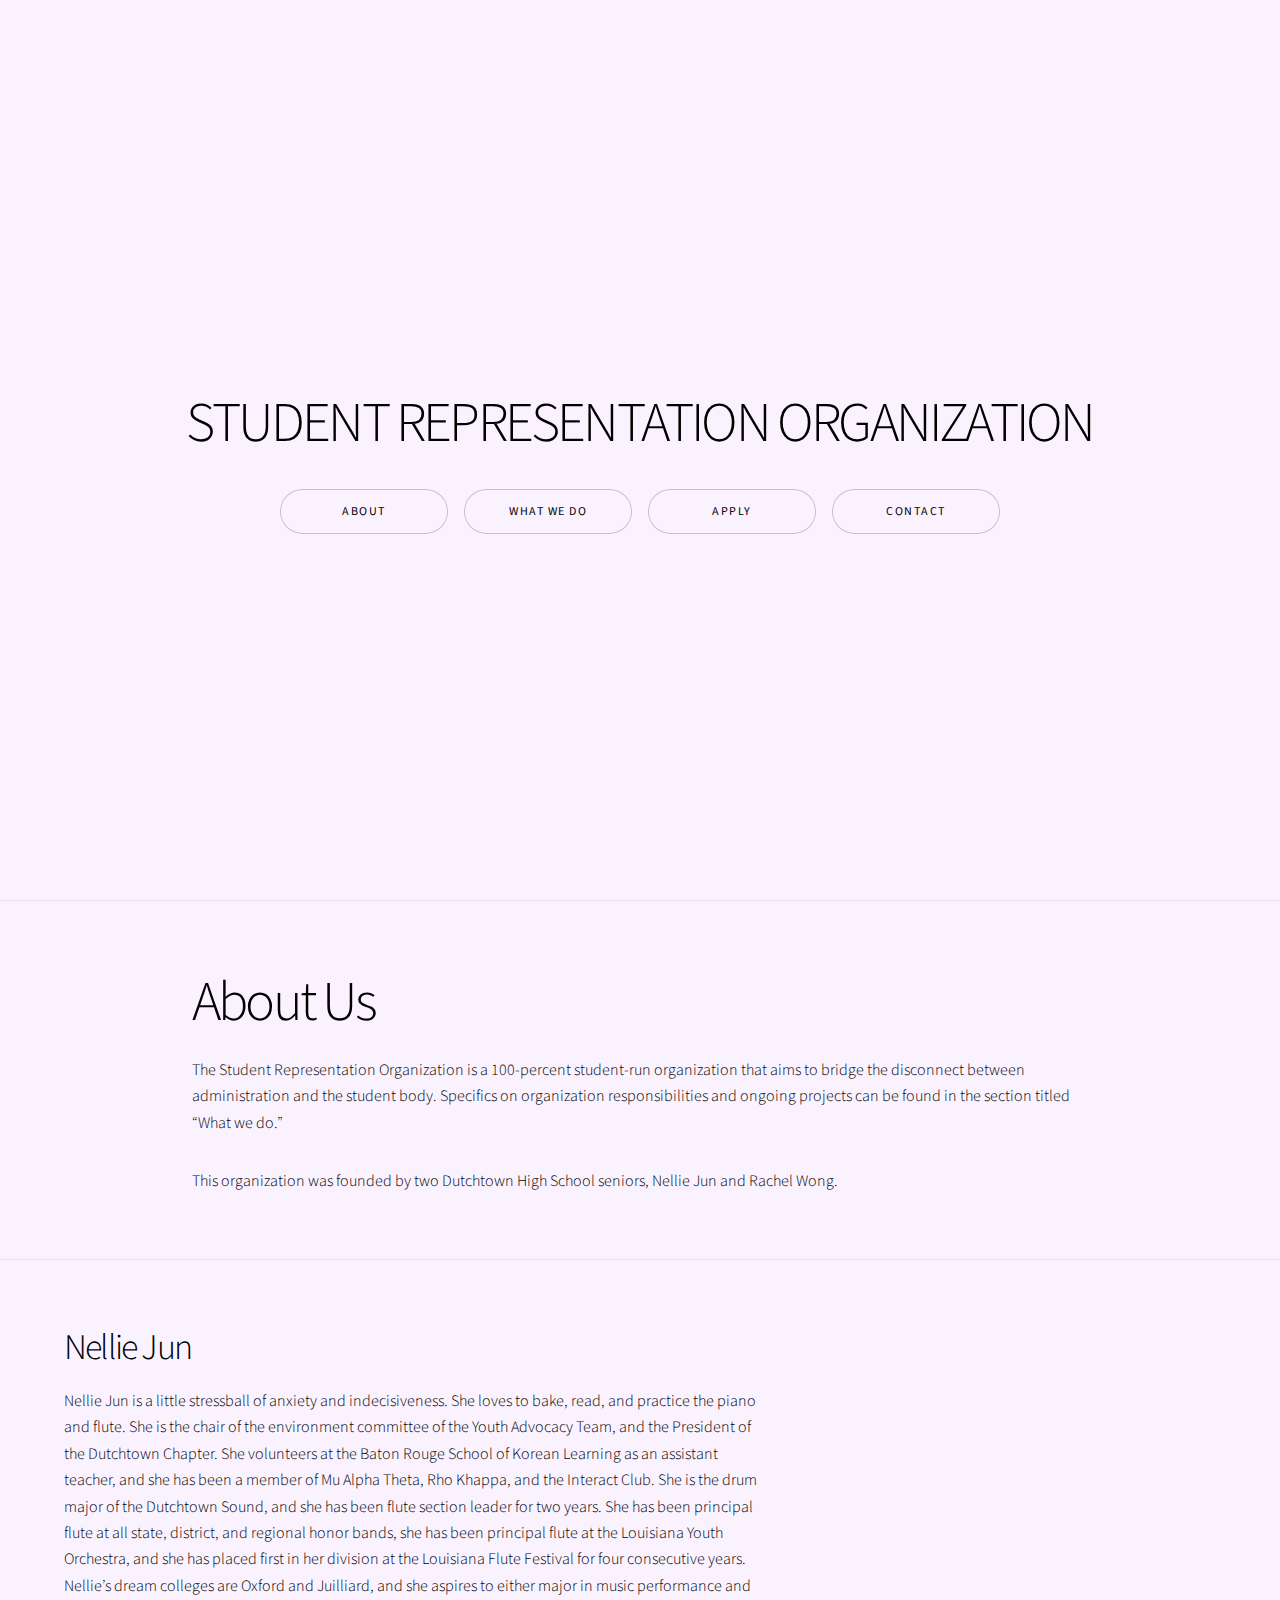
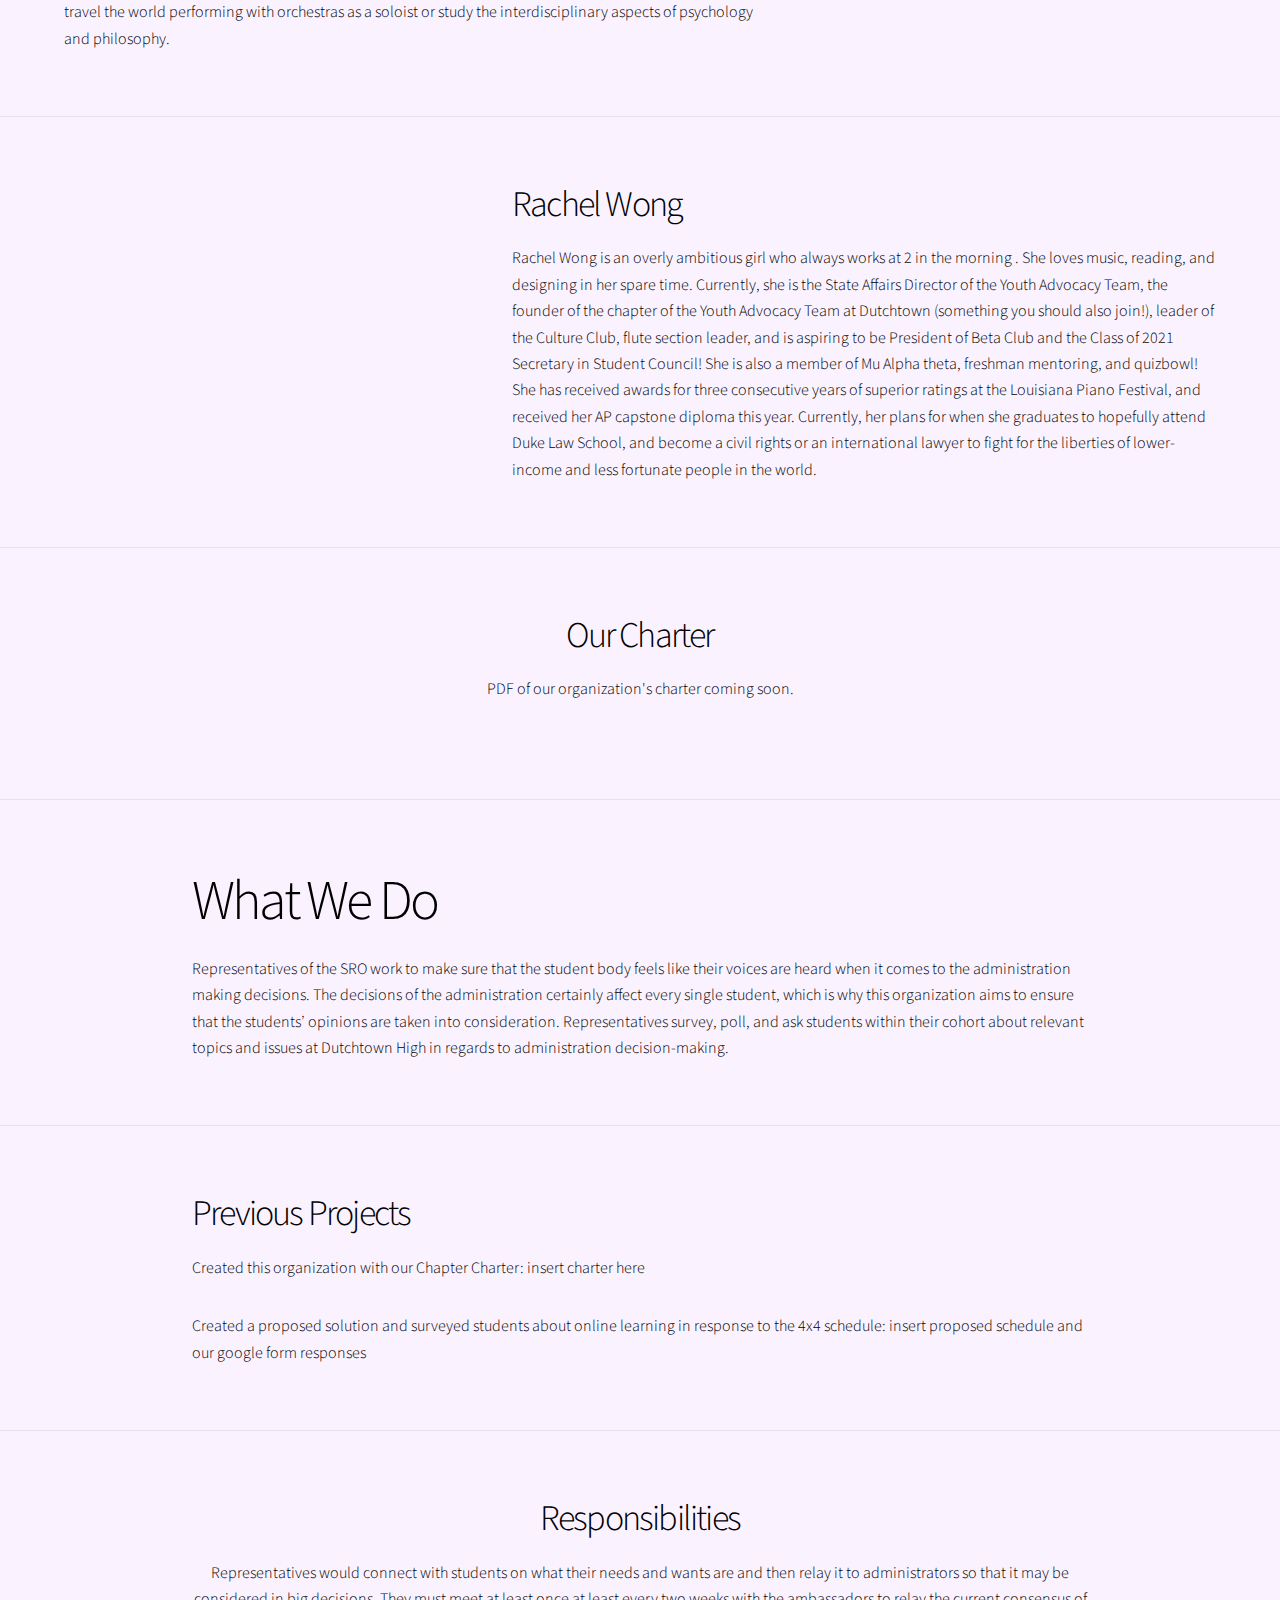
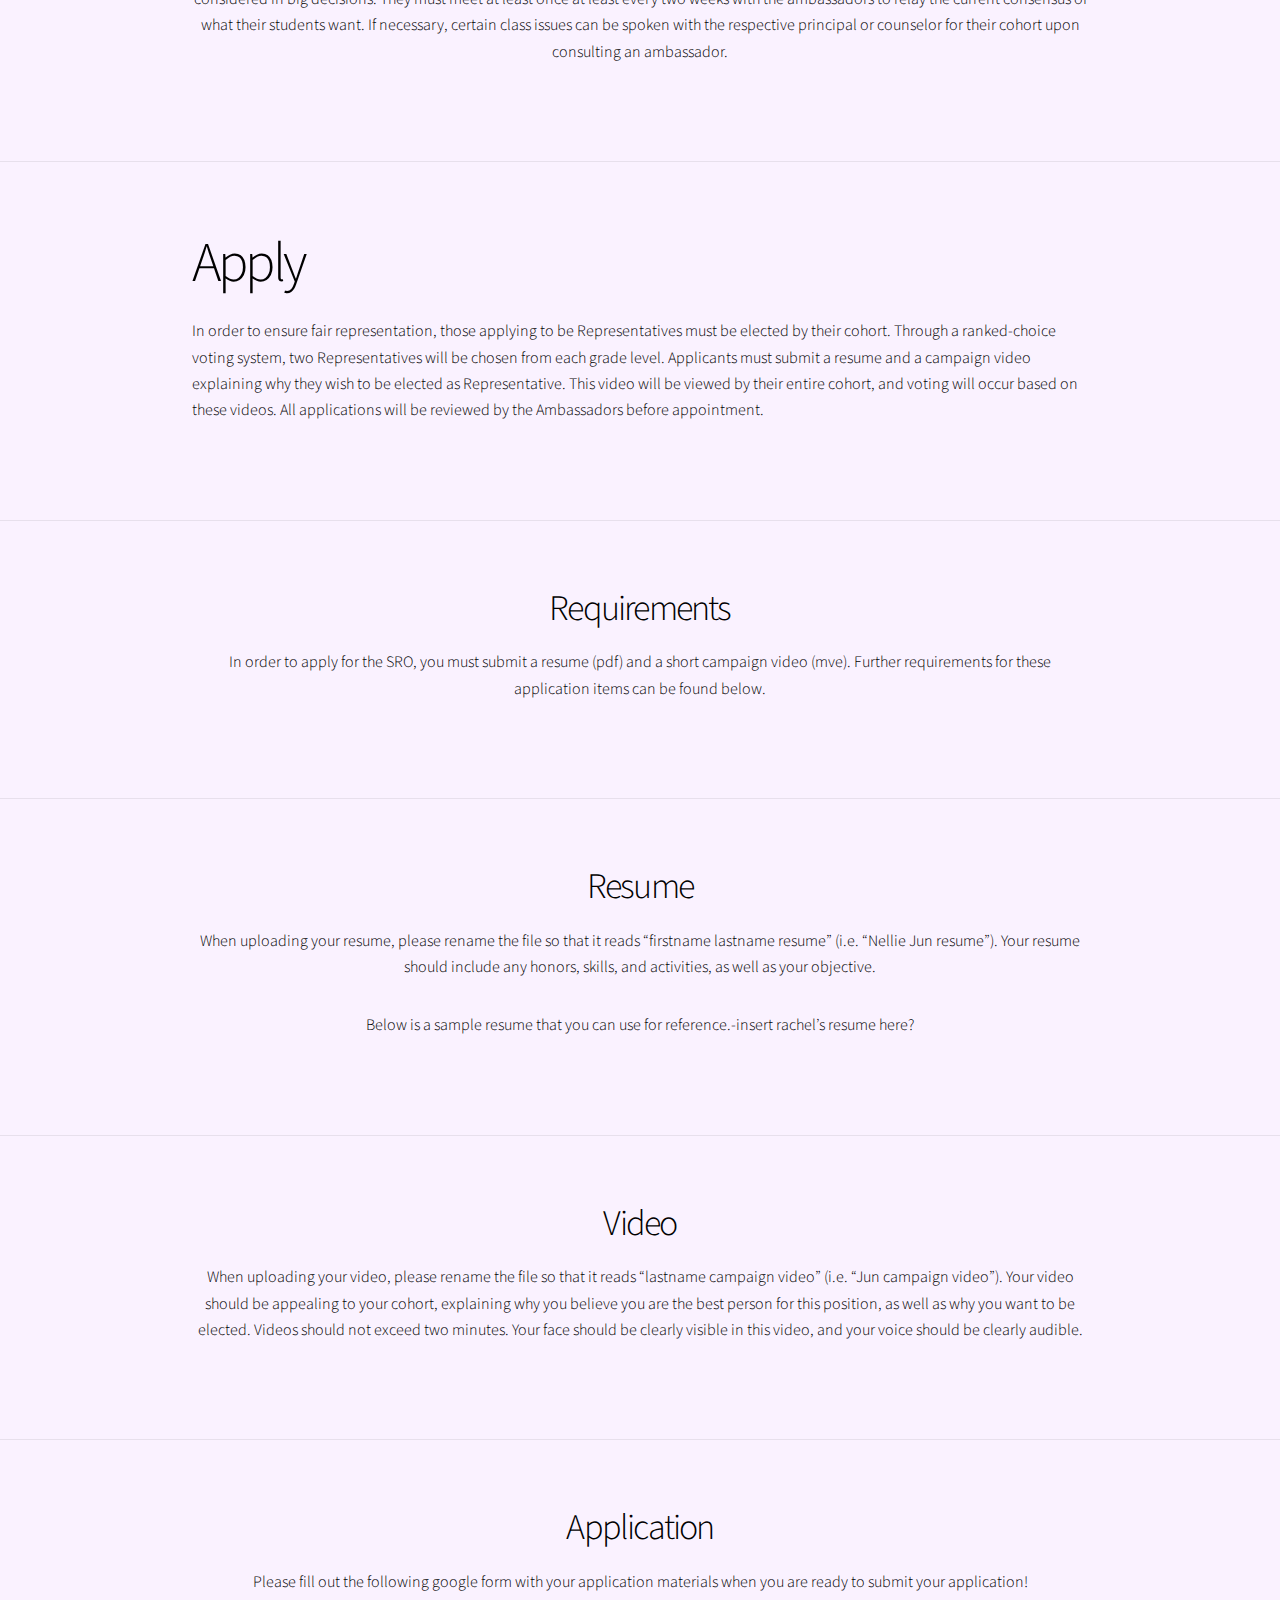
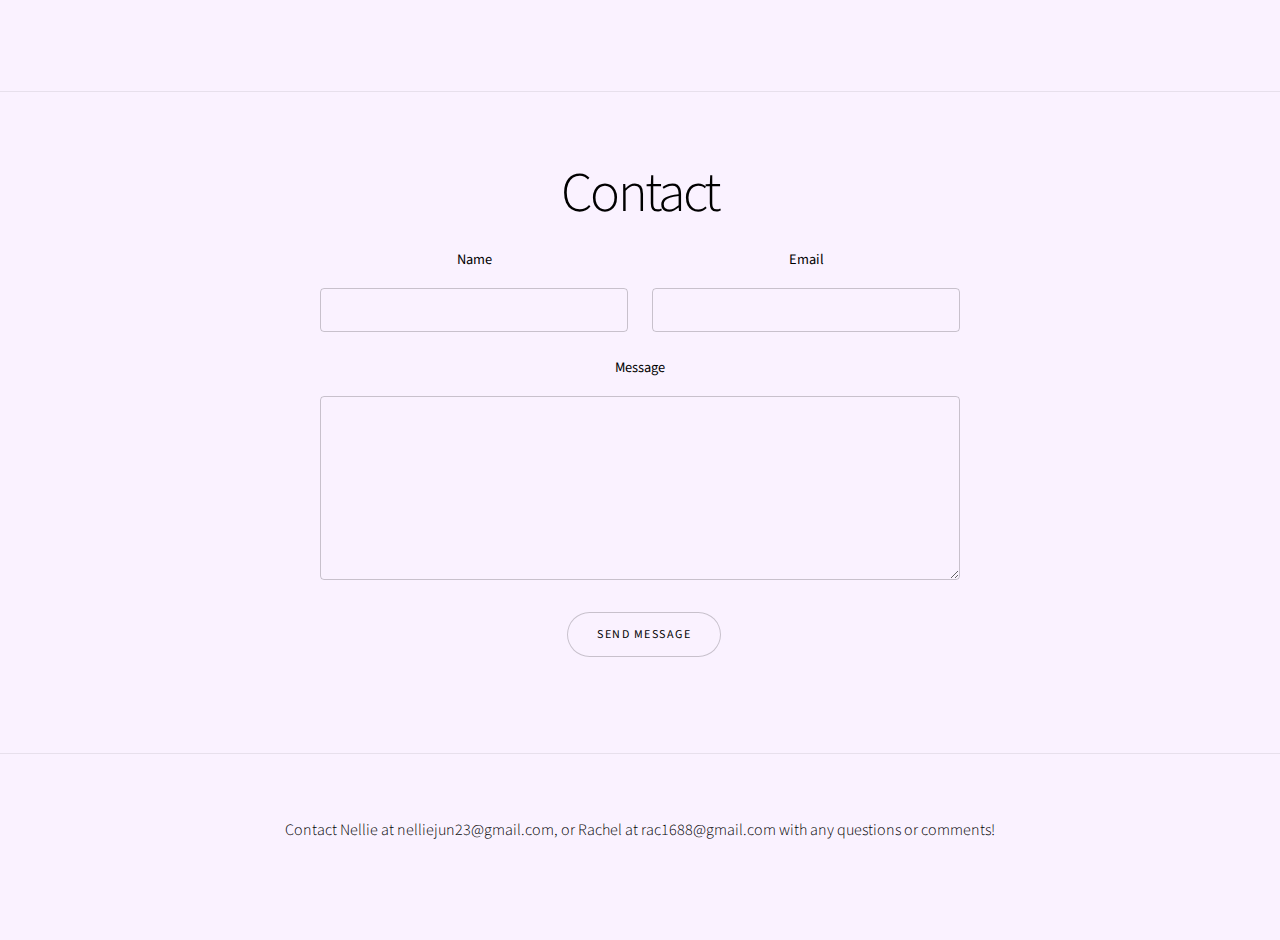
==== commit b8968c9c: "rename index to home" ====
--- a/home.html
+++ b/home.html
@@ -6,7 +6,7 @@
 -->
 <html>
 	<head>
-		<title>Dutchtown High School Student Representation Organization</title>
+		<title>Story by HTML5 UP</title>
 		<meta charset="utf-8" />
 		<meta name="viewport" content="width=device-width, initial-scale=1, user-scalable=no" />
 		<link rel="stylesheet" href="assets/css/main.css" />
@@ -43,12 +43,12 @@
 				<!-- Two -->
 					<section class="spotlight style1 onscroll-image-fade-in" id="about">
 						<div class="content">
-							<h2>About Us</h2>
+							<h2 class="subsubheader">About Us</h2>
 							<p>The Student Representation Organization is a 100-percent student-run organization that aims to bridge the disconnect between administration and the student body. Specifics on organization responsibilities and ongoing projects can be found in the section titled “What we do.”
 							</p>
 							<p>
-							This organization was founded by two <a href="https://www.apsb.org/subhome/DutchtownHigh">Dutchtown High School</a>  seniors, Nellie Jun and Rachel Wong.
-							</p>
+							This organization was founded by two Dutchtown High School seniors, Nellie Jun and Rachel Wong. 
+</p>
 						</div>
 					</section>
 
@@ -56,7 +56,7 @@
 					<section class="spotlight style1 orient-left content-align-left image-position-center onscroll-image-fade-in">
 						<div class="content">
 							<h2>Nellie Jun</h2>
-							<p>Nellie Jun is a little stressball of anxiety and indecisiveness. She loves to bake, read, and practice the piano and flute. She is the chair of the environment committee of the Youth Advocacy Team, and the President of the Dutchtown Chapter. She volunteers at the Baton Rouge School of Korean Learning as an assistant teacher, and she has been a member of Mu Alpha Theta, Rho Khappa, and the Interact Club. She is the drum major of the Dutchtown Sound, and she has been flute section leader for two years. She has been principal flute at all state, district, and regional honor bands, she has been principal flute at the Louisiana Youth Orchestra, and she has placed first in her division at the Louisiana Flute Festival for four consecutive years. Nellie’s dream colleges are Oxford and Juilliard, and she aspires to either major in music performance and travel the world performing with world-class orchestras as a soloist or study the interdisciplinary aspects of psychology and philosophy. </p>
+							<p>Nellie Jun is a little stressball of anxiety and indecisiveness. She loves to bake, read, and practice the piano and flute. She is the chair of the environment committee of the Youth Advocacy Team, and the President of the Dutchtown Chapter. She volunteers at the Baton Rouge School of Korean Learning as an assistant teacher, and she has been a member of Mu Alpha Theta, Rho Khappa, and the Interact Club. She is the drum major of the Dutchtown Sound, and she has been flute section leader for two years. She has been principal flute at all state, district, and regional honor bands, she has been principal flute at the Louisiana Youth Orchestra, and she has placed first in her division at the Louisiana Flute Festival for four consecutive years. Nellie’s dream colleges are Oxford and Juilliard, and she aspires to either major in music performance and travel the world performing with orchestras as a soloist or study the interdisciplinary aspects of psychology and philosophy. </p>
 							
 						</div>
 						<div class="image">
@@ -81,21 +81,21 @@
 					<section class="wrapper style1 align-center">
 						<div class="inner">
 							<h2>Our Charter</h2>
-							<p>Lorem ipsum dolor sit amet, consectetur adipiscing elit. Morbi id ante sed ex pharetra lacinia sit amet vel massa. Donec facilisis laoreet nulla eu bibendum. Donec ut ex risus. Fusce lorem lectus, pharetra pretium massa et, hendrerit vestibulum odio lorem ipsum.</p>
+							<p>PDF of our organization's charter coming soon.</p>
 						</div>
 					</section>
 
 
 					<section class="spotlight style1 onscroll-image-fade-in" id="whatwedo">
 						<div class="content">
-							<h2>What We Do</h2>
+							<h2 class="subsubheader">What We Do</h2>
 							<p>Representatives of the SRO work to make sure that the student body feels like their voices are heard when it comes to the administration making decisions. The decisions of the administration certainly affect every single student, which is why this organization aims to ensure that the students’ opinions are taken into consideration. Representatives survey, poll, and ask students within their cohort about relevant topics and issues at Dutchtown High in regards to administration decision-making. 
 							</p>
 						</div>
 					</section>
 
-					<section class="wrapper style1 align-center">
-						<div class="inner">
+					<section class="spotlight style1 onscroll-image-fade-in">
+						<div class="content">
 							<h2>Previous Projects</h2>
 							<p>Created this organization with our Chapter Charter: insert charter here
 							</p>
@@ -105,6 +105,15 @@
 						</div>
 					</section>
 
+					<section class="wrapper style1 align-center">
+						<div class="inner">
+							<h2>Responsibilities</h2>
+							<p> Representatives would connect with students on what their needs and wants are and then relay it to administrators so that it may be considered in big decisions. 
+							They must meet at least once at least every two weeks with the ambassadors to relay the current consensus of what their students want. If necessary, certain class issues can be spoken with the respective principal or counselor for their cohort upon consulting an ambassador. 
+							</p>
+						</div>
+					</section>
+
 
 						<!-- Gallery -->
 							<!-- <div class="gallery style2 medium lightbox onscroll-fade-in">
@@ -260,44 +269,52 @@
 				<!-- Six -->
 					<section class="wrapper style1 onscroll-image-fade-in" id="apply">
 						<div class="inner">
-							<h2>Apply</h2>
-							<p>Lorem ipsum dolor sit amet, consectetur adipiscing elit. Morbi id ante sed ex pharetra lacinia sit amet vel massa. Donec facilisis laoreet nulla eu bibendum. Donec ut ex risus. Fusce lorem lectus, pharetra pretium massa et, hendrerit vestibulum odio lorem ipsum.</p>
+							<h2 class="subsubheader">Apply</h2>
+							<p>In order to ensure fair representation, those applying to be Representatives must be elected by their cohort. Through a ranked-choice voting system, two Representatives will be chosen from each grade level. Applicants must submit a resume and a campaign video explaining why they wish to be elected as Representative. This video will be viewed by their entire cohort, and voting will occur based on these videos. All applications will be reviewed by the Ambassadors before appointment. 
+							</p>
 						</div>
 					</section>
 
 					<section class="wrapper style1 align-center">
 						<div class="inner">
 							<h2>Requirements</h2>
-							<p>Lorem ipsum dolor sit amet, consectetur adipiscing elit. Morbi id ante sed ex pharetra lacinia sit amet vel massa. Donec facilisis laoreet nulla eu bibendum. Donec ut ex risus. Fusce lorem lectus, pharetra pretium massa et, hendrerit vestibulum odio lorem ipsum.</p>
+							<p>In order to apply for the SRO, you must submit a resume (pdf) and a short campaign video (mve). Further requirements for these application items can be found below. 
+							</p>
 						</div>
 					</section>
 
 					<section class="wrapper style1 align-center">
 						<div class="inner">
 							<h2>Resume</h2>
-							<p>Lorem ipsum dolor sit amet, consectetur adipiscing elit. Morbi id ante sed ex pharetra lacinia sit amet vel massa. Donec facilisis laoreet nulla eu bibendum. Donec ut ex risus. Fusce lorem lectus, pharetra pretium massa et, hendrerit vestibulum odio lorem ipsum.</p>
+							<p>When uploading your resume, please rename the file so that it reads “firstname lastname resume” (i.e. “Nellie Jun resume”). Your resume should include any honors, skills, and activities, as well as your objective. 
+							</p>
+							<p>
+							Below is a sample resume that you can use for reference.-insert rachel’s resume here?
+							</p>
 						</div>
 					</section>
 
 					<section class="wrapper style1 align-center">
 						<div class="inner">
 							<h2>Video</h2>
-							<p>Lorem ipsum dolor sit amet, consectetur adipiscing elit. Morbi id ante sed ex pharetra lacinia sit amet vel massa. Donec facilisis laoreet nulla eu bibendum. Donec ut ex risus. Fusce lorem lectus, pharetra pretium massa et, hendrerit vestibulum odio lorem ipsum.</p>
+							<p>When uploading your video, please rename the file so that it reads “lastname campaign video” (i.e. “Jun campaign video”). Your video should be appealing to your cohort, explaining why you believe you are the best person for this position, as well as why you want to be elected. Videos should not exceed two minutes. Your face should be clearly visible in this video, and your voice should be clearly audible. 
+							</p>
 						</div>
 					</section>
 
  					<section class="wrapper style1 align-center">
 						<div class="inner">
 							<h2>Application</h2>
-							<p>Lorem ipsum dolor sit amet, consectetur adipiscing elit. Morbi id ante sed ex pharetra lacinia sit amet vel massa. Donec facilisis laoreet nulla eu bibendum. Donec ut ex risus. Fusce lorem lectus, pharetra pretium massa et, hendrerit vestibulum odio lorem ipsum.</p>
+							<p>Please fill out the following google form with your application materials when you are ready to submit your application!
+							</p>
 						</div>
 					</section>
 
 				<!-- Seven -->
 					<section class="wrapper style1 align-center" id="contact">
 						<div class="inner medium">
-							<h2>Contact</h2>
-							<form action="email.php" method="post">
+							<h2 class="subsubheader">Contact</h2>
+							<form method="post" action="#">
 								<div class="fields">
 									<div class="field half">
 										<label for="name">Name</label>
@@ -313,9 +330,7 @@
 									</div>
 								</div>
 								<ul class="actions special">
-									<li>
-										<input type="submit" name="submit" id="submit" value="Submit">
-									</li>
+									<li><input type="submit" name="submit" id="submit" value="Send Message" /></li>
 								</ul>
 							</form>
 
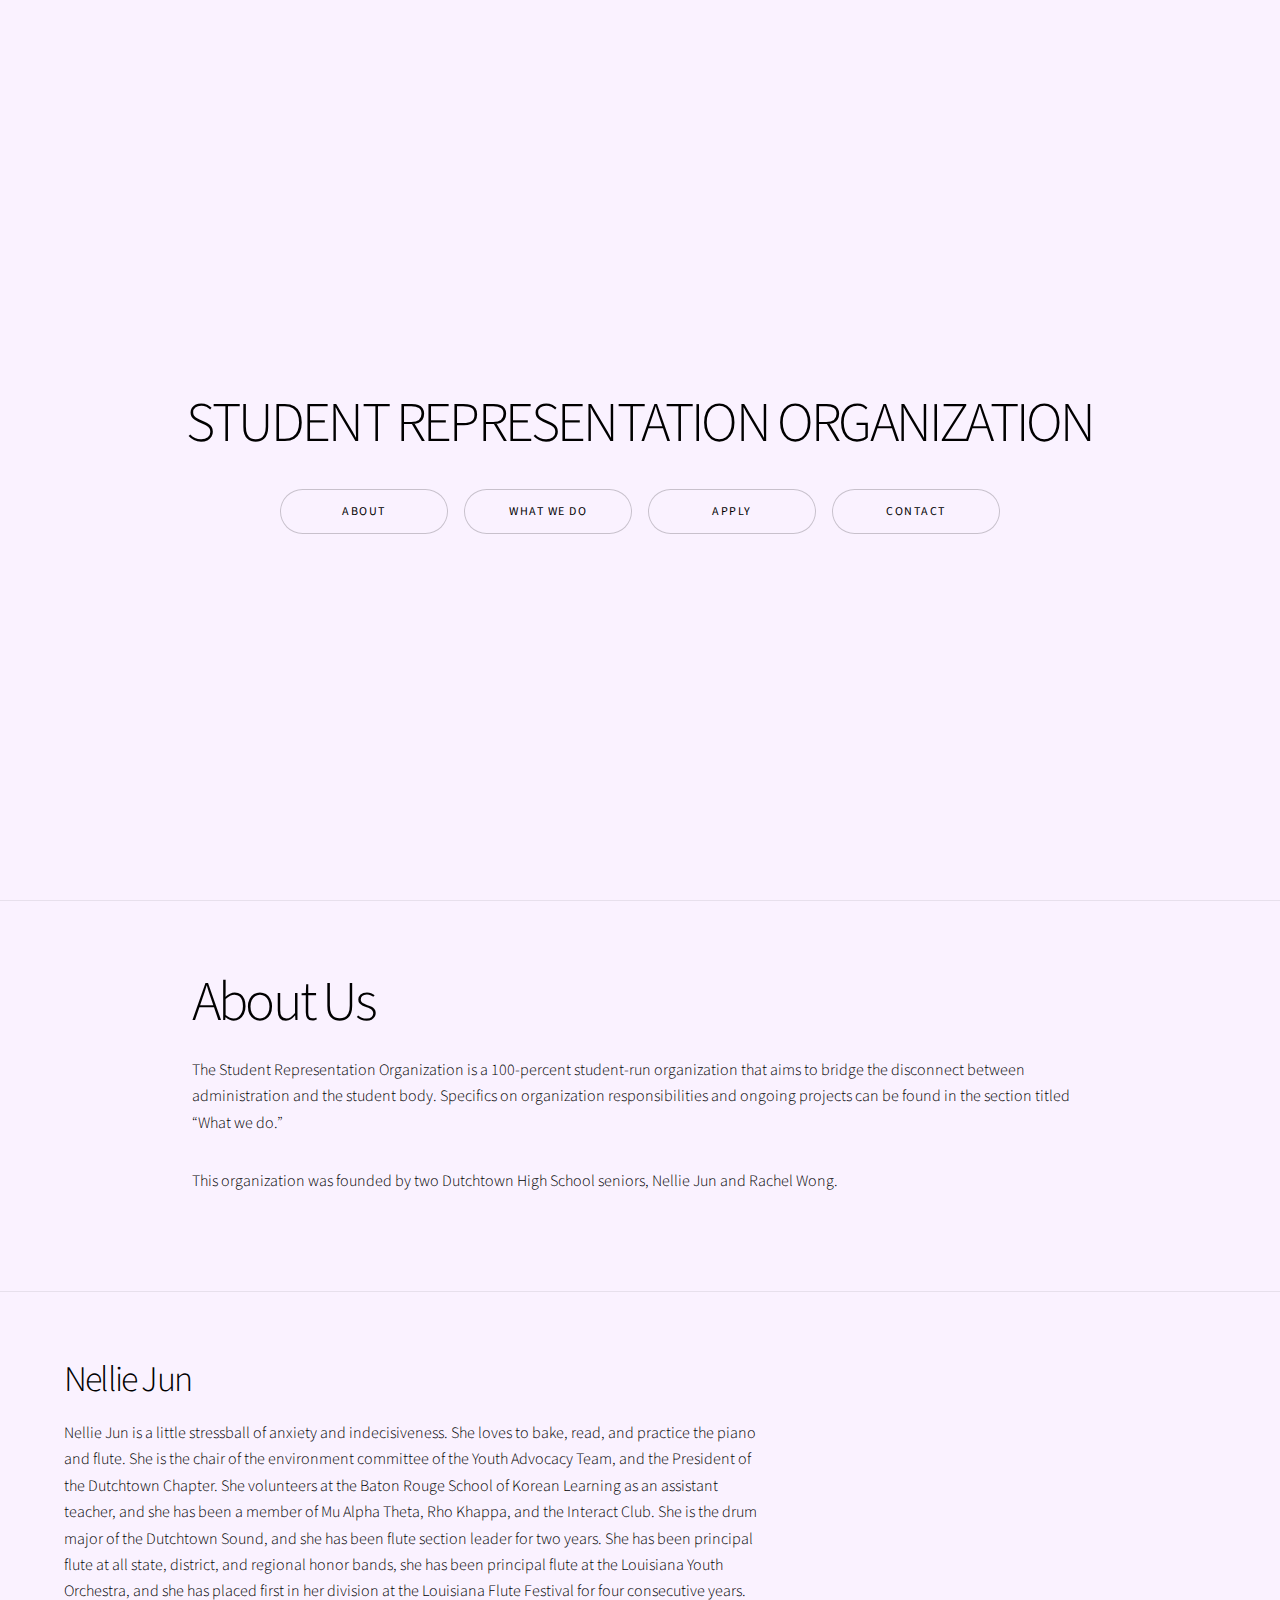
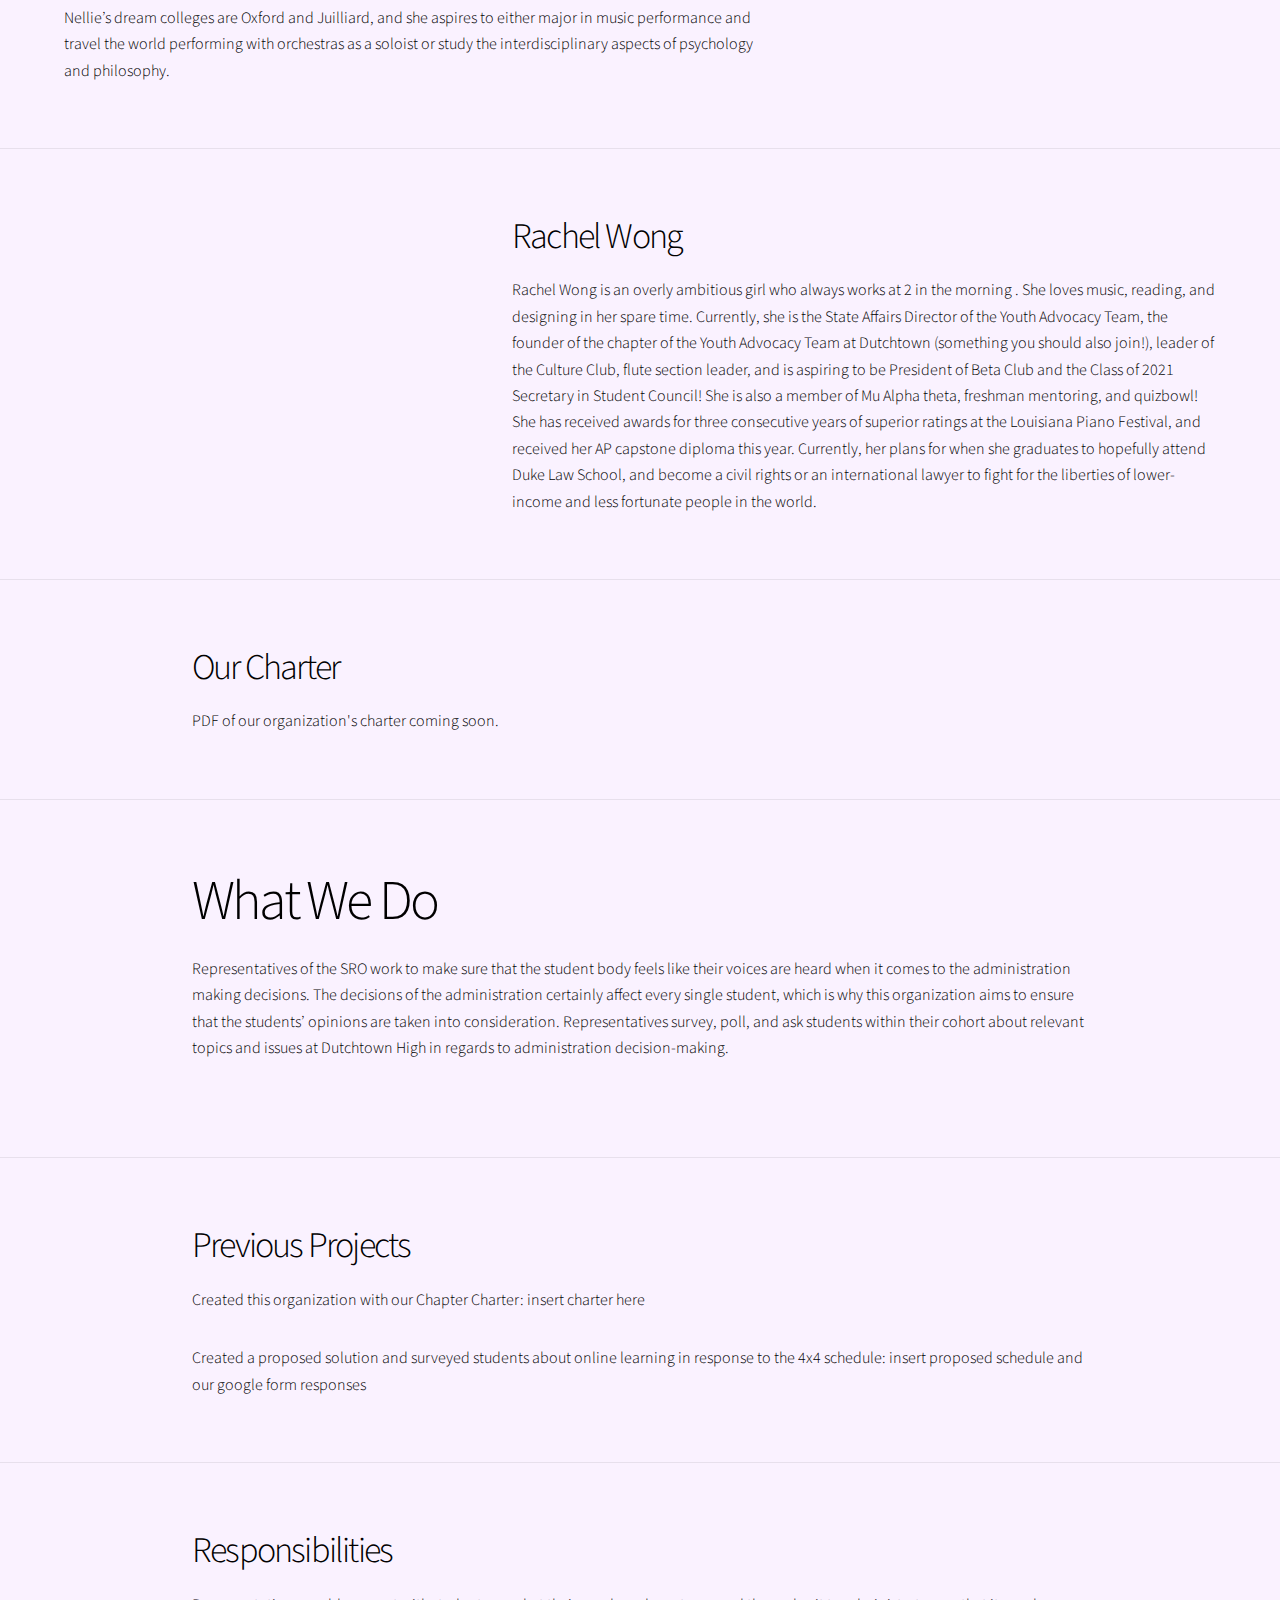
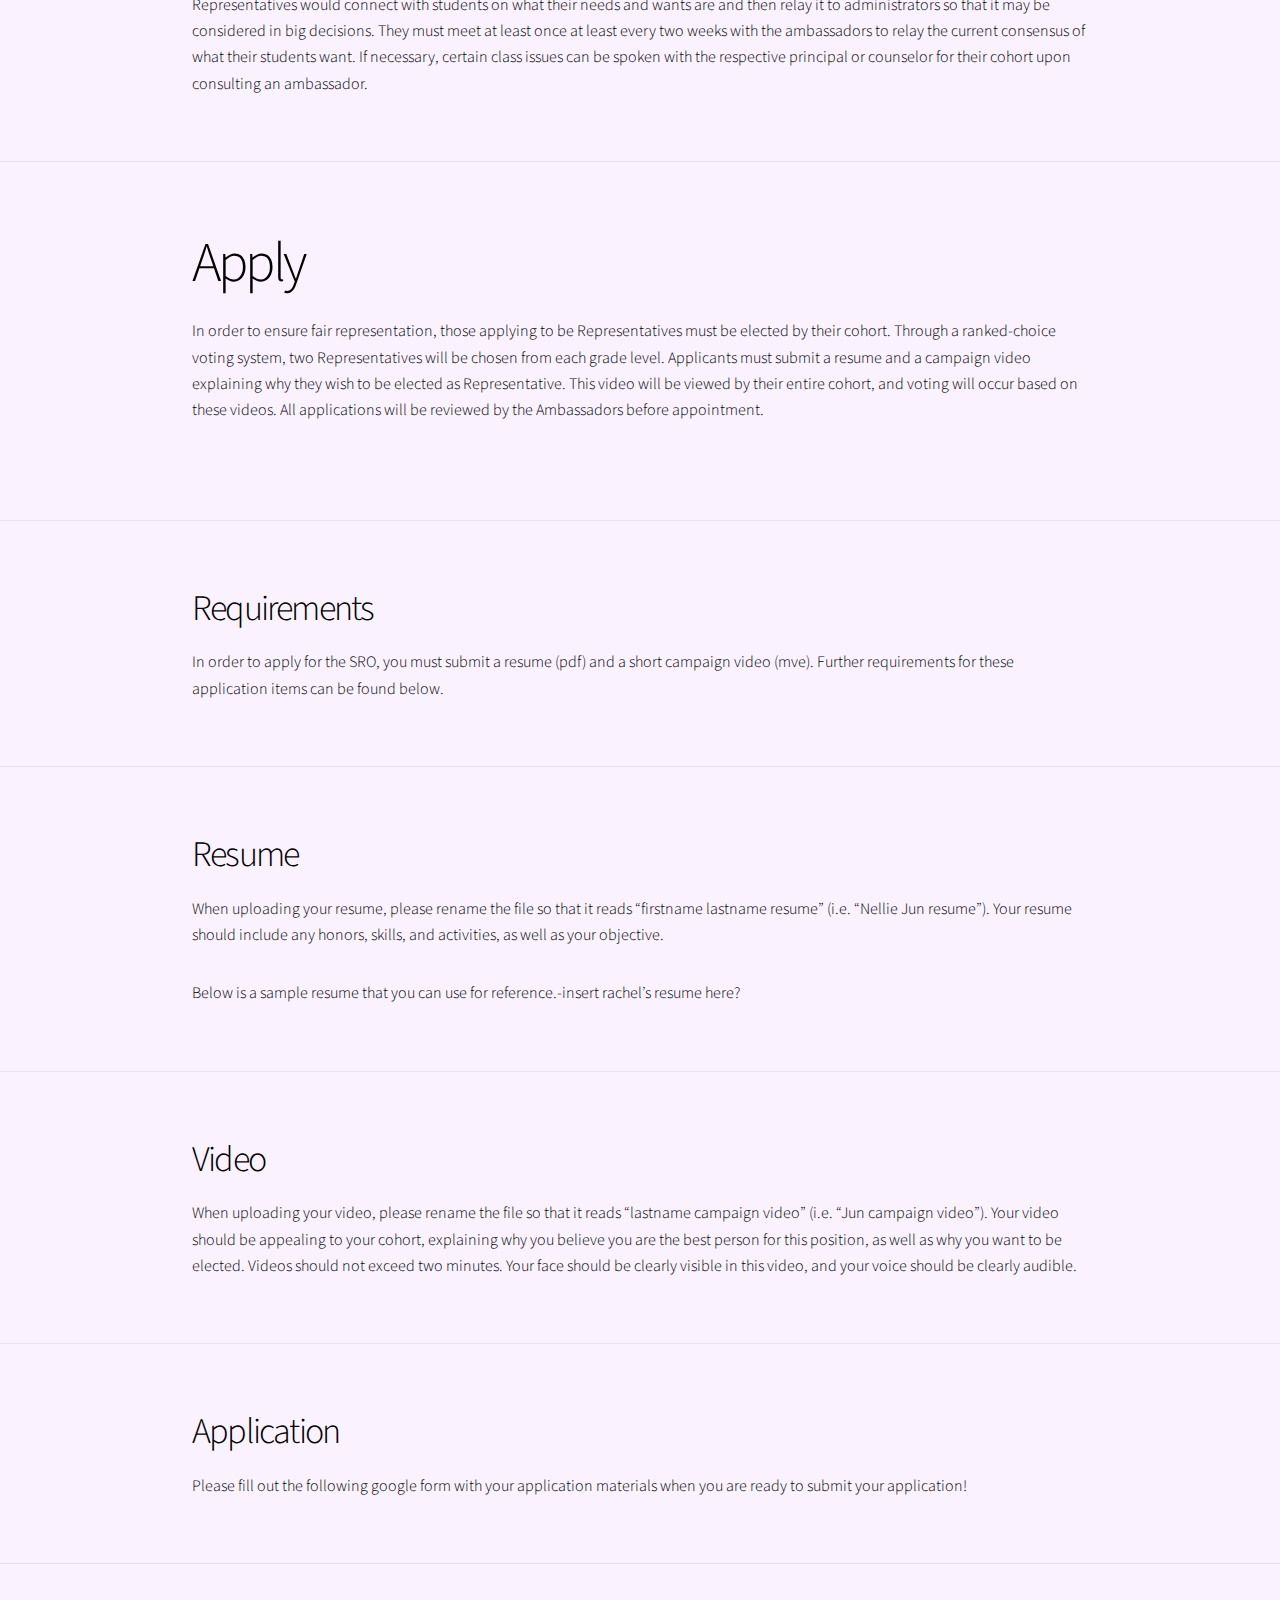
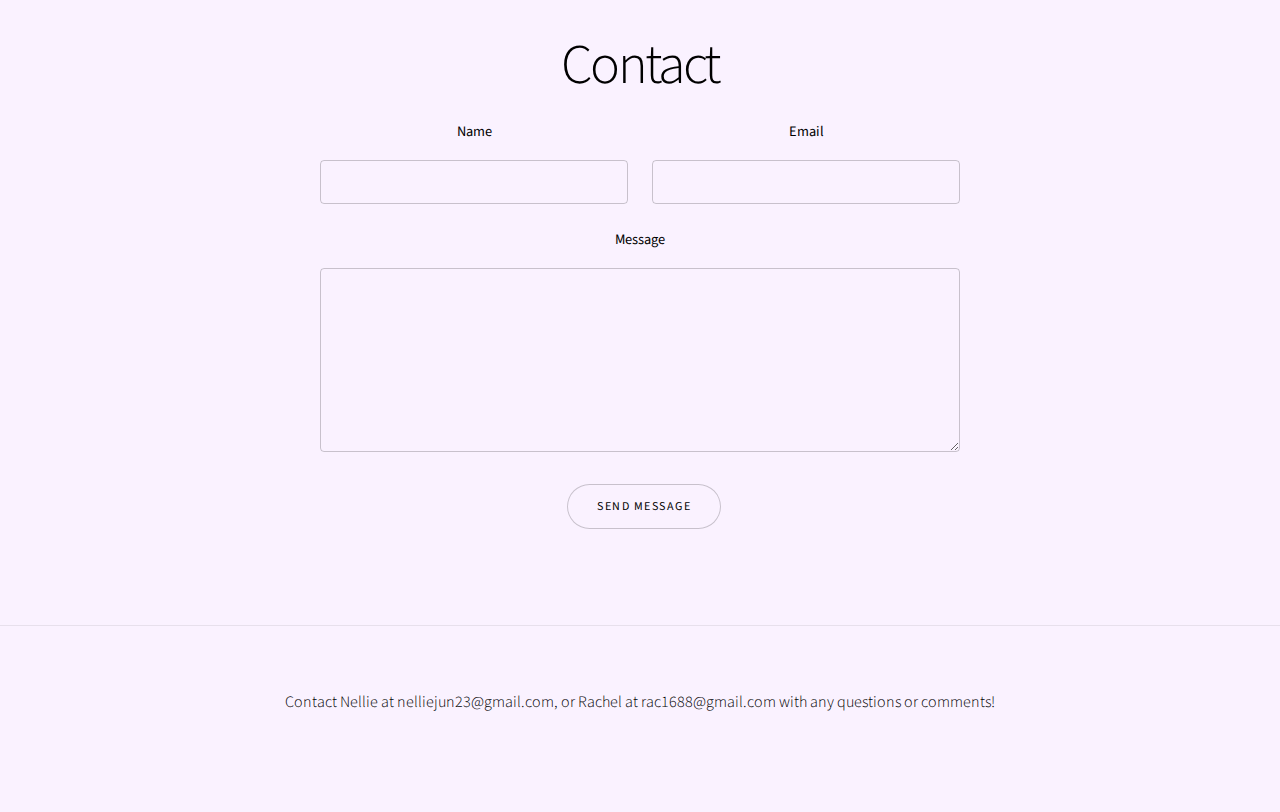
==== commit 9c09ef57: "changed formatting and allignment issues" ====
--- a/home.html
+++ b/home.html
@@ -41,8 +41,8 @@
 					</section>
 
 				<!-- Two -->
-					<section class="spotlight style1 onscroll-image-fade-in" id="about">
-						<div class="content">
+					<section class="wrapper style1 onscroll-image-fade-in" id="apply">
+						<div class="inner">
 							<h2 class="subsubheader">About Us</h2>
 							<p>The Student Representation Organization is a 100-percent student-run organization that aims to bridge the disconnect between administration and the student body. Specifics on organization responsibilities and ongoing projects can be found in the section titled “What we do.”
 							</p>
@@ -78,16 +78,16 @@
 					</section>
 
 				<!-- Five -->
-					<section class="wrapper style1 align-center">
-						<div class="inner">
+					<section class="spotlight style1 onscroll-image-fade-in">
+						<div class="content">
 							<h2>Our Charter</h2>
 							<p>PDF of our organization's charter coming soon.</p>
 						</div>
 					</section>
 
 
-					<section class="spotlight style1 onscroll-image-fade-in" id="whatwedo">
-						<div class="content">
+					<section class="wrapper style1 onscroll-image-fade-in" id="apply">
+						<div class="inner">
 							<h2 class="subsubheader">What We Do</h2>
 							<p>Representatives of the SRO work to make sure that the student body feels like their voices are heard when it comes to the administration making decisions. The decisions of the administration certainly affect every single student, which is why this organization aims to ensure that the students’ opinions are taken into consideration. Representatives survey, poll, and ask students within their cohort about relevant topics and issues at Dutchtown High in regards to administration decision-making. 
 							</p>
@@ -105,8 +105,8 @@
 						</div>
 					</section>
 
-					<section class="wrapper style1 align-center">
-						<div class="inner">
+					<section class="spotlight style1 onscroll-image-fade-in">
+						<div class="content">
 							<h2>Responsibilities</h2>
 							<p> Representatives would connect with students on what their needs and wants are and then relay it to administrators so that it may be considered in big decisions. 
 							They must meet at least once at least every two weeks with the ambassadors to relay the current consensus of what their students want. If necessary, certain class issues can be spoken with the respective principal or counselor for their cohort upon consulting an ambassador. 
@@ -275,16 +275,16 @@
 						</div>
 					</section>
 
-					<section class="wrapper style1 align-center">
-						<div class="inner">
+					<section class="spotlight style1 onscroll-image-fade-in">
+						<div class="content">
 							<h2>Requirements</h2>
 							<p>In order to apply for the SRO, you must submit a resume (pdf) and a short campaign video (mve). Further requirements for these application items can be found below. 
 							</p>
 						</div>
 					</section>
 
-					<section class="wrapper style1 align-center">
-						<div class="inner">
+					<section class="spotlight style1 onscroll-image-fade-in">
+						<div class="content">
 							<h2>Resume</h2>
 							<p>When uploading your resume, please rename the file so that it reads “firstname lastname resume” (i.e. “Nellie Jun resume”). Your resume should include any honors, skills, and activities, as well as your objective. 
 							</p>
@@ -294,16 +294,16 @@
 						</div>
 					</section>
 
-					<section class="wrapper style1 align-center">
-						<div class="inner">
+					<section class="spotlight style1 onscroll-image-fade-in">
+						<div class="content">
 							<h2>Video</h2>
 							<p>When uploading your video, please rename the file so that it reads “lastname campaign video” (i.e. “Jun campaign video”). Your video should be appealing to your cohort, explaining why you believe you are the best person for this position, as well as why you want to be elected. Videos should not exceed two minutes. Your face should be clearly visible in this video, and your voice should be clearly audible. 
 							</p>
 						</div>
 					</section>
 
- 					<section class="wrapper style1 align-center">
-						<div class="inner">
+ 					<section class="spotlight style1 onscroll-image-fade-in">
+						<div class="content">
 							<h2>Application</h2>
 							<p>Please fill out the following google form with your application materials when you are ready to submit your application!
 							</p>
--- a/assets/css/override.css
+++ b/assets/css/override.css
@@ -39,4 +39,20 @@
 
 body {
 	background-color: #FAF2FF;
-}+}
+
+
+@media screen and (max-width: 768px) {
+
+	.initial-page-buttons-container {
+		display: block;
+		margin-top: 1rem;
+	}
+
+	.content h1 {
+		margin-top: 10rem;
+	}
+
+}
+
+
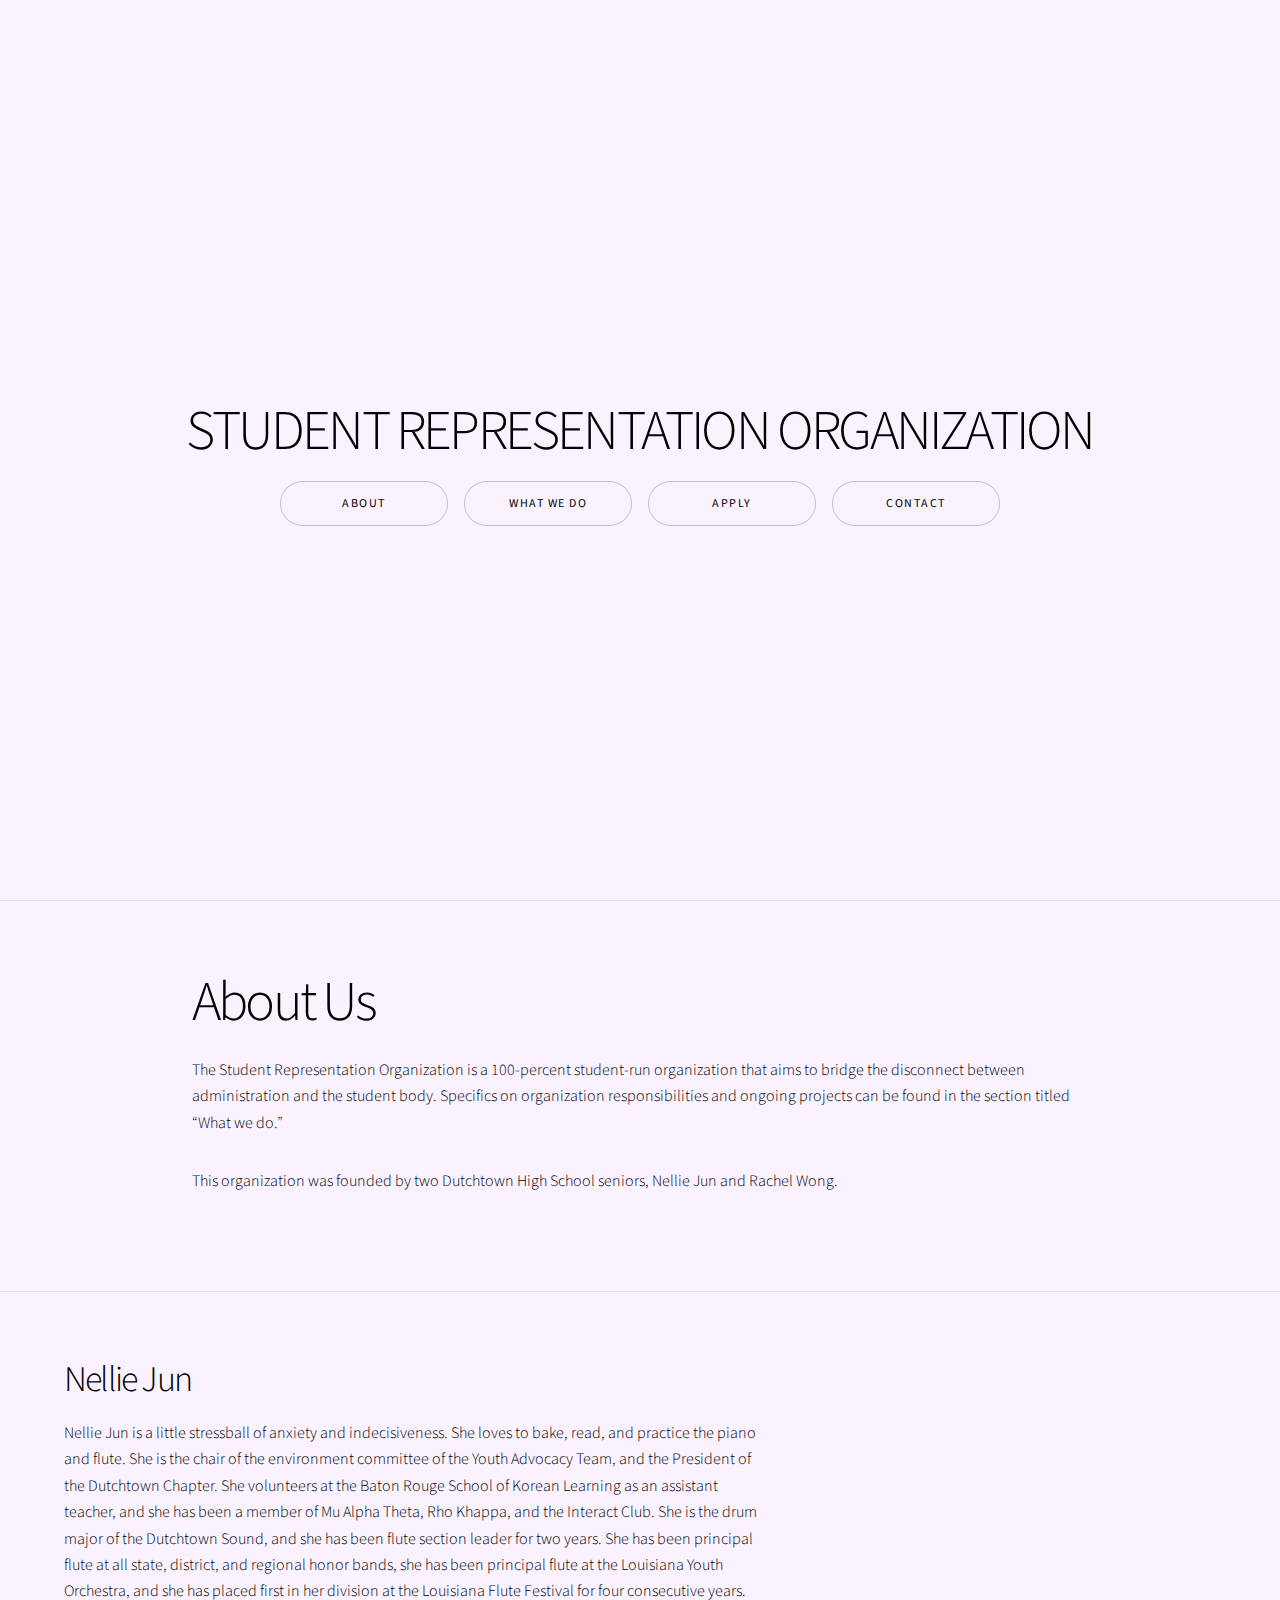
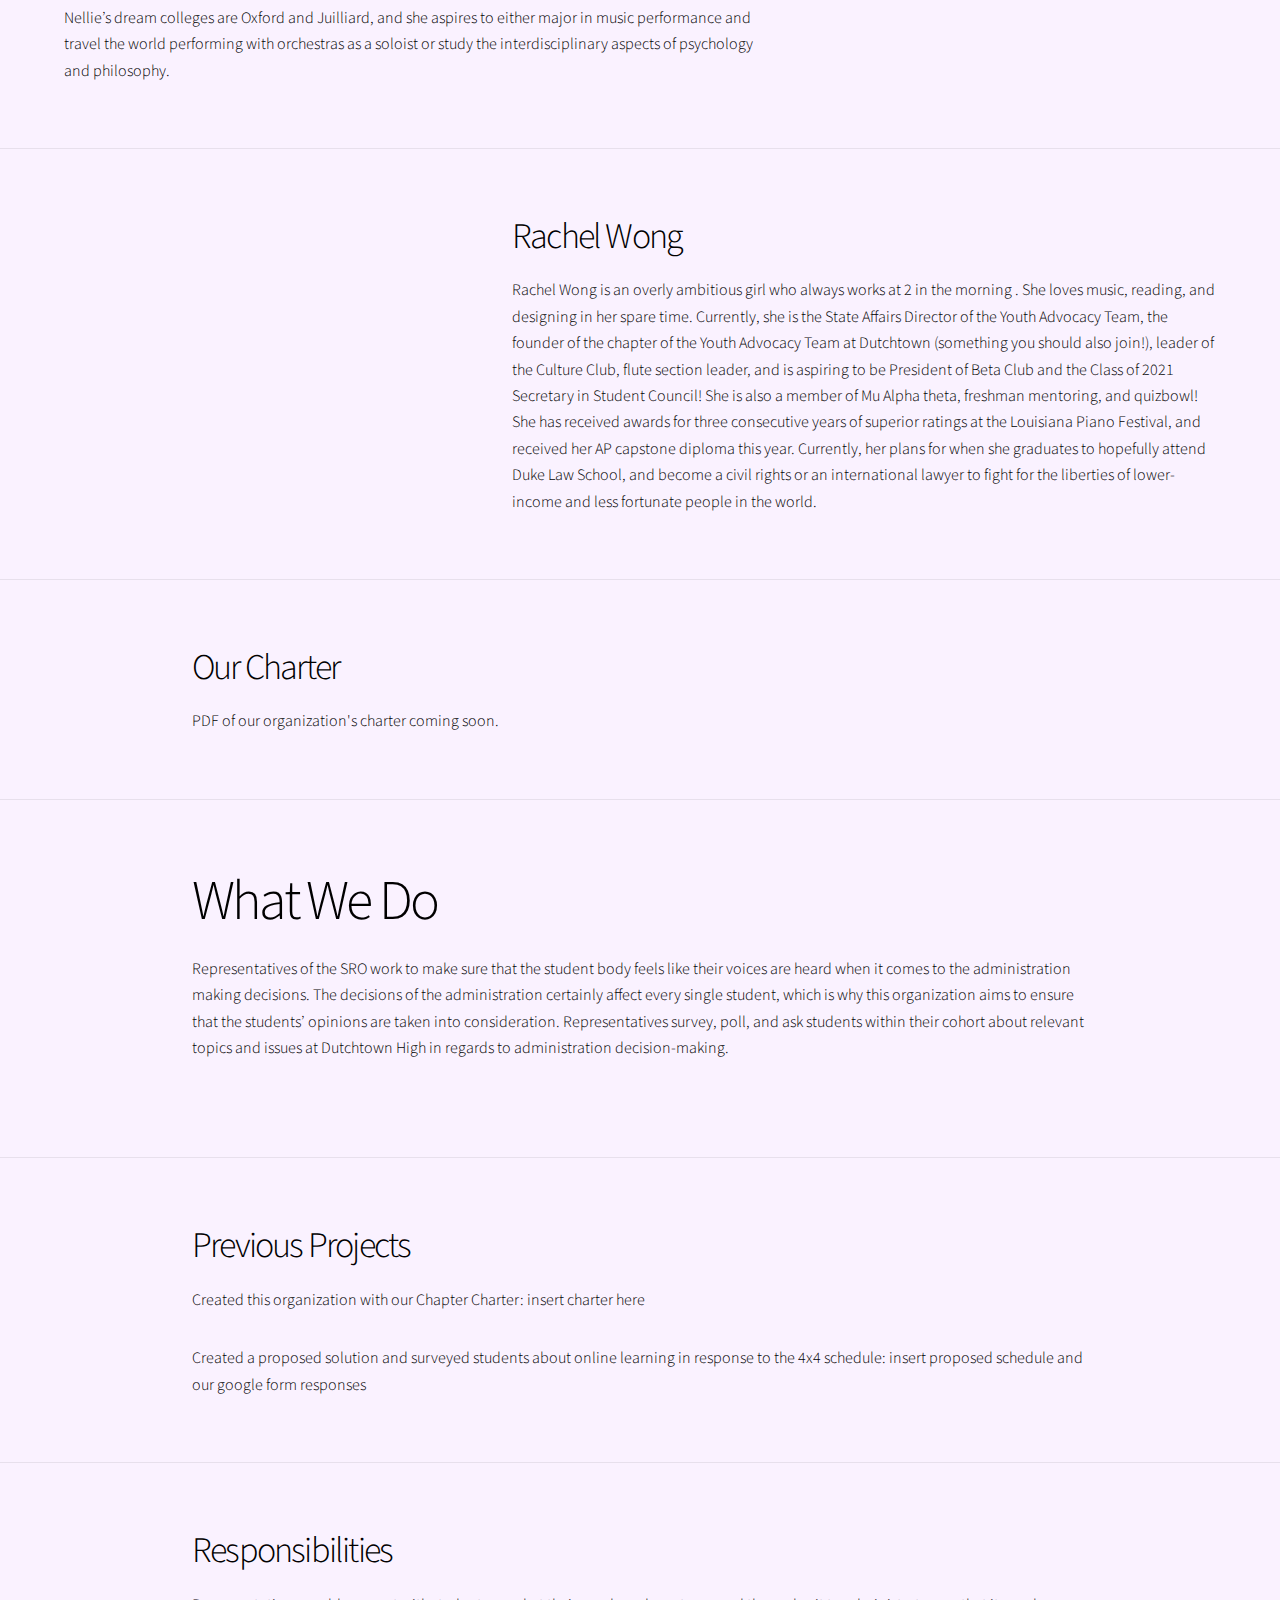
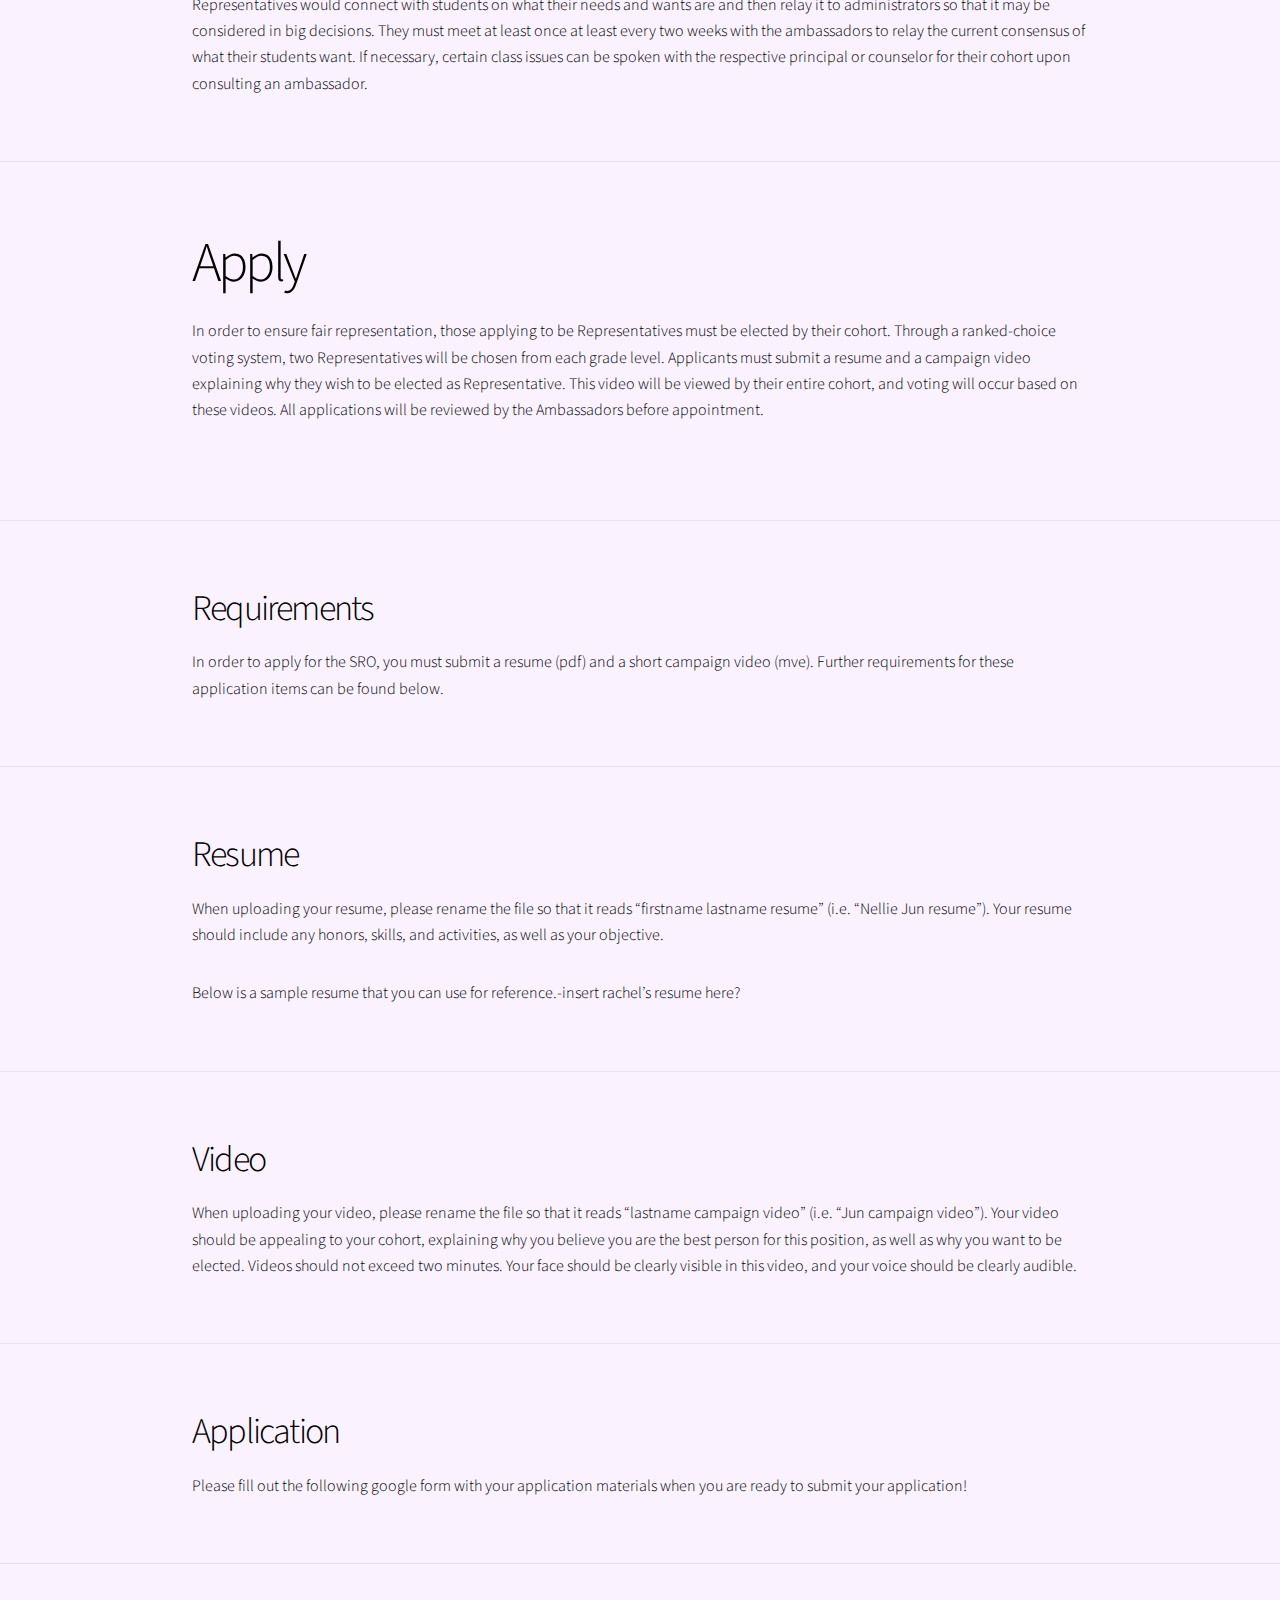
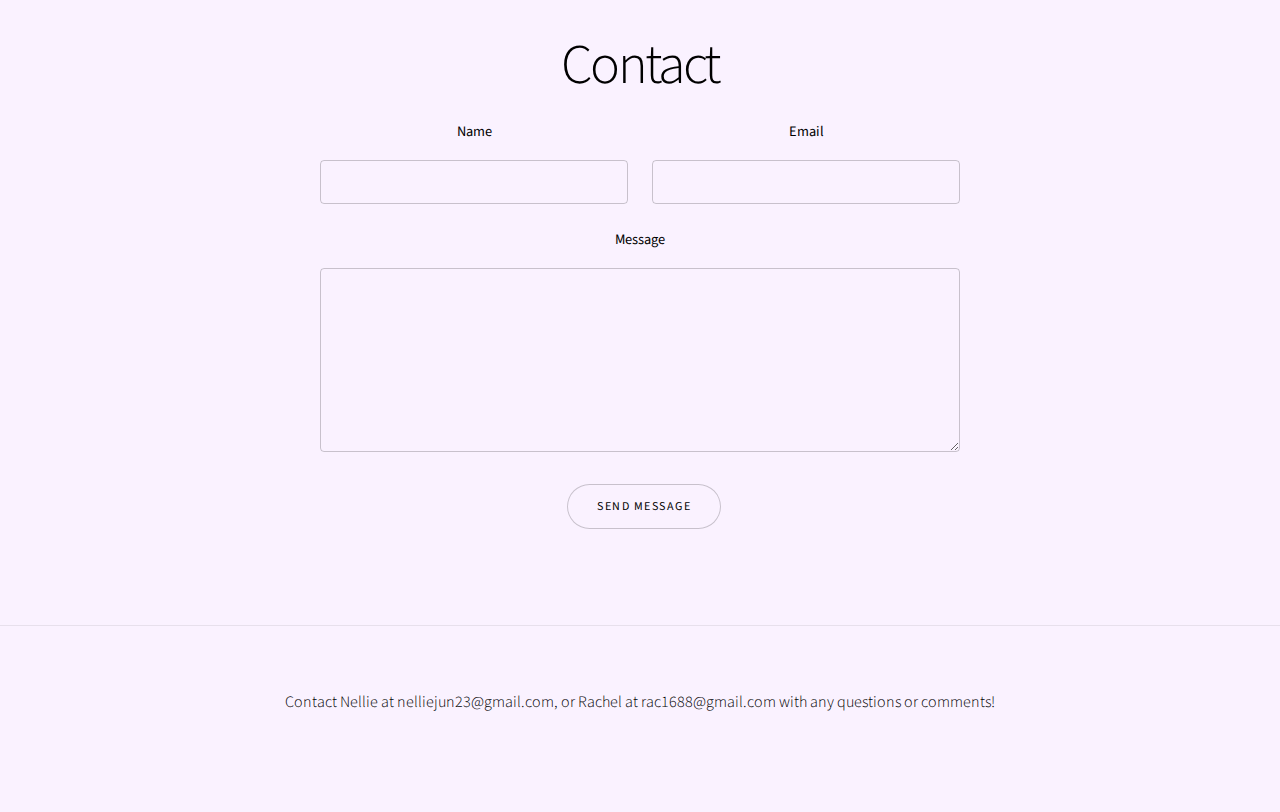
==== commit 088706be: "adjusted some font sizes" ====
--- a/home.html
+++ b/home.html
@@ -22,6 +22,7 @@
 					<section class="banner style1 fullscreen onload-image-fade-in onload-content-fade-right">
 						<div class="content">
 							<h1>STUDENT REPRESENTATION ORGANIZATION</h1>
+							
 							<div class="initial-page-buttons-container">
 								<div class="first-page-button">
 									<a href="#about" class="button big wide smooth-scroll-middle">About</a>
@@ -41,7 +42,7 @@
 					</section>
 
 				<!-- Two -->
-					<section class="wrapper style1 onscroll-image-fade-in" id="apply">
+					<section class="wrapper style1 onscroll-image-fade-in" id="about">
 						<div class="inner">
 							<h2 class="subsubheader">About Us</h2>
 							<p>The Student Representation Organization is a 100-percent student-run organization that aims to bridge the disconnect between administration and the student body. Specifics on organization responsibilities and ongoing projects can be found in the section titled “What we do.”
@@ -73,7 +74,7 @@
 							
 						</div>
 						<div class="image">
-							<img src="images/spotlight03.jpg" alt="" />
+							<img src="images/rachel.JPG" alt="picture of Rachel" />
 						</div>
 					</section>
 
@@ -86,7 +87,7 @@
 					</section>
 
 
-					<section class="wrapper style1 onscroll-image-fade-in" id="apply">
+					<section class="wrapper style1 onscroll-image-fade-in" id="whatwedo">
 						<div class="inner">
 							<h2 class="subsubheader">What We Do</h2>
 							<p>Representatives of the SRO work to make sure that the student body feels like their voices are heard when it comes to the administration making decisions. The decisions of the administration certainly affect every single student, which is why this organization aims to ensure that the students’ opinions are taken into consideration. Representatives survey, poll, and ask students within their cohort about relevant topics and issues at Dutchtown High in regards to administration decision-making. 
--- a/assets/css/override.css
+++ b/assets/css/override.css
@@ -4,9 +4,11 @@
 	justify-content: center;
 }
 
+}
 .content h1 {
     max-width: 80%;
     margin: 0 auto 2rem auto;
+    font-weight: 100;
 }
 
 .inner {
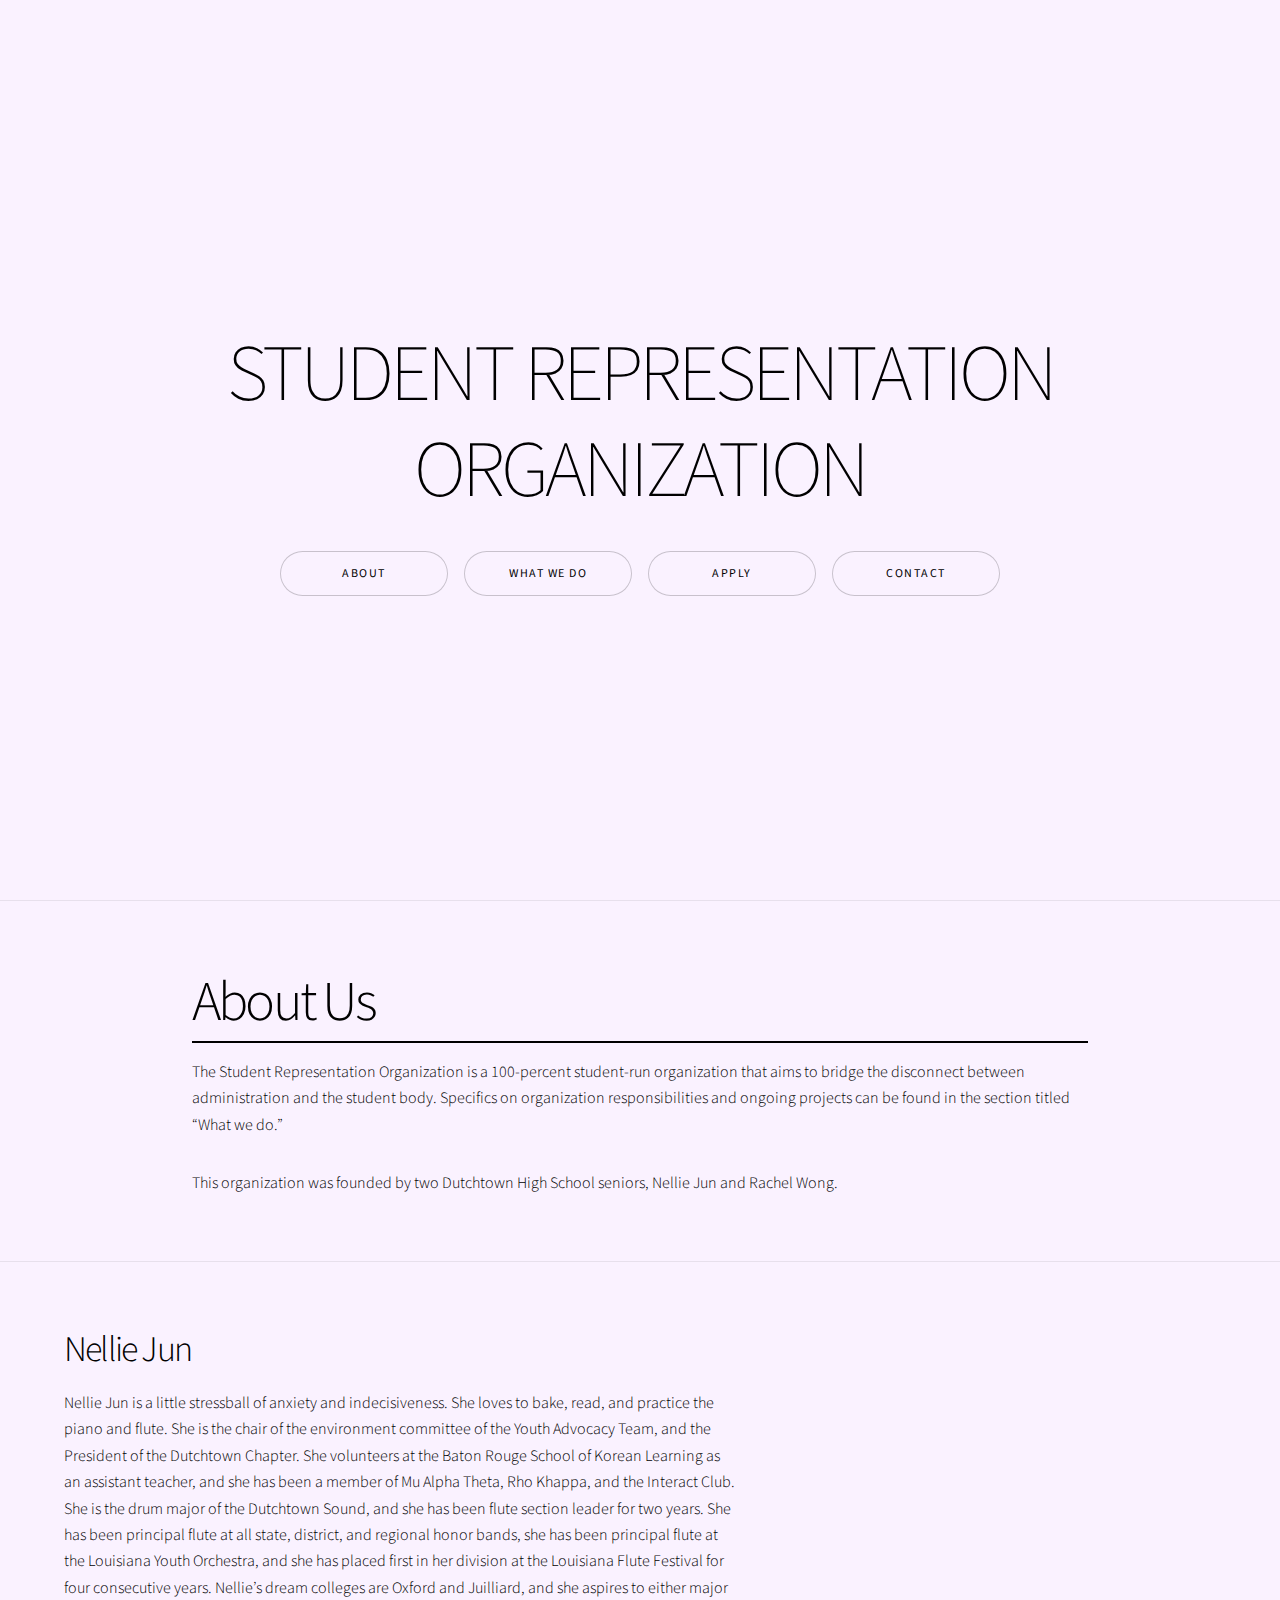
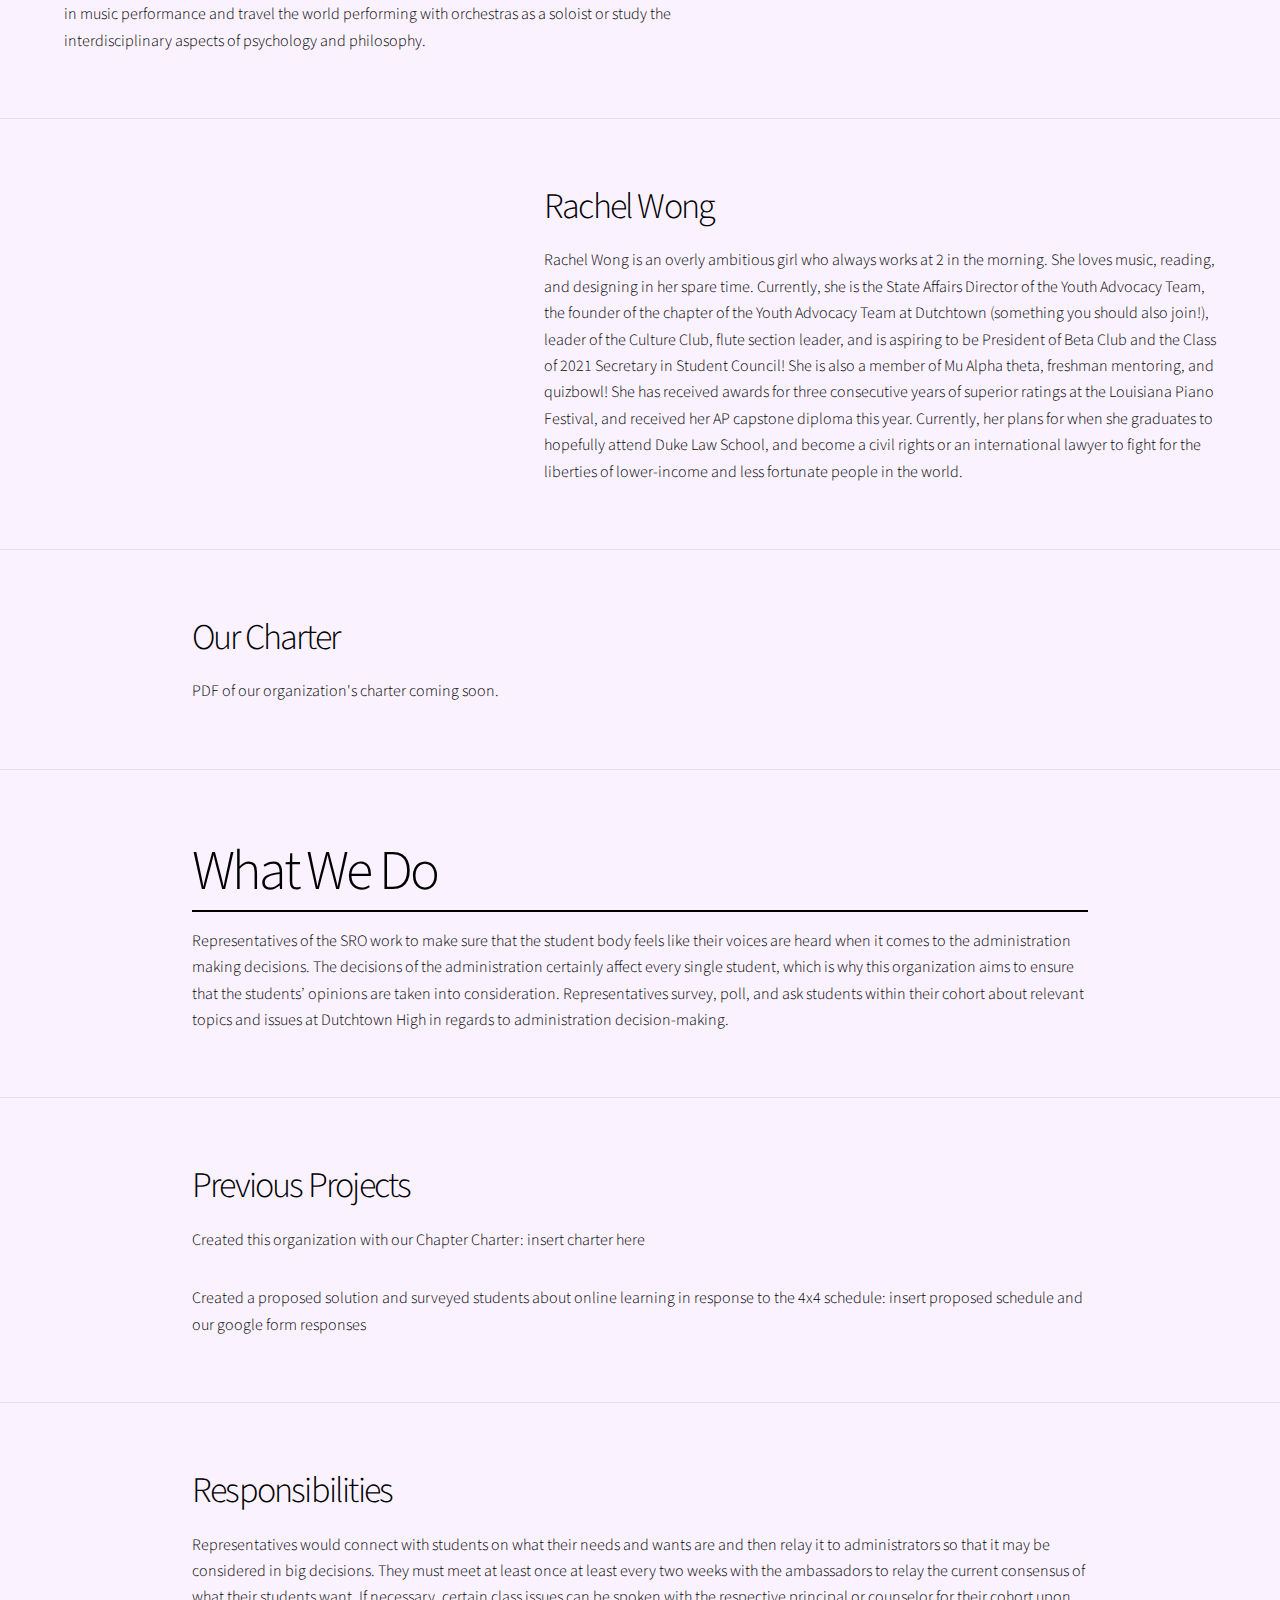
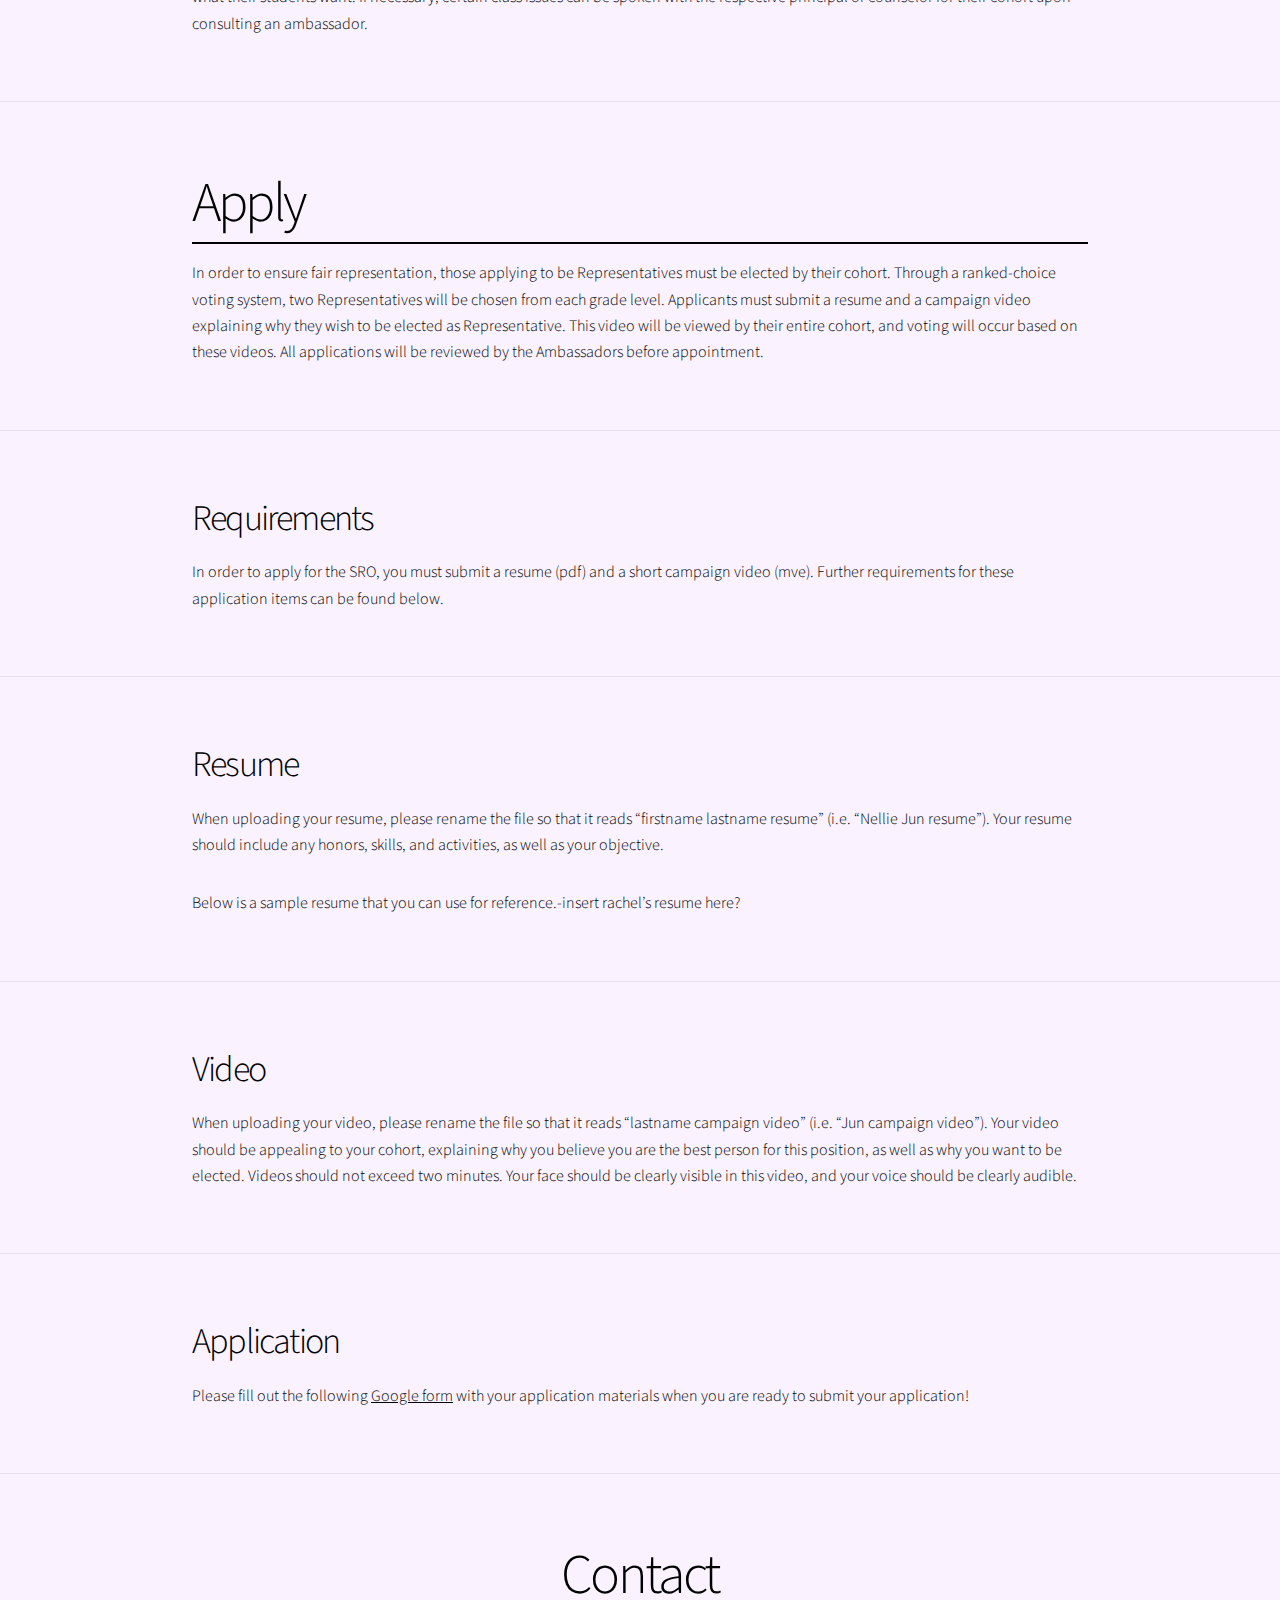
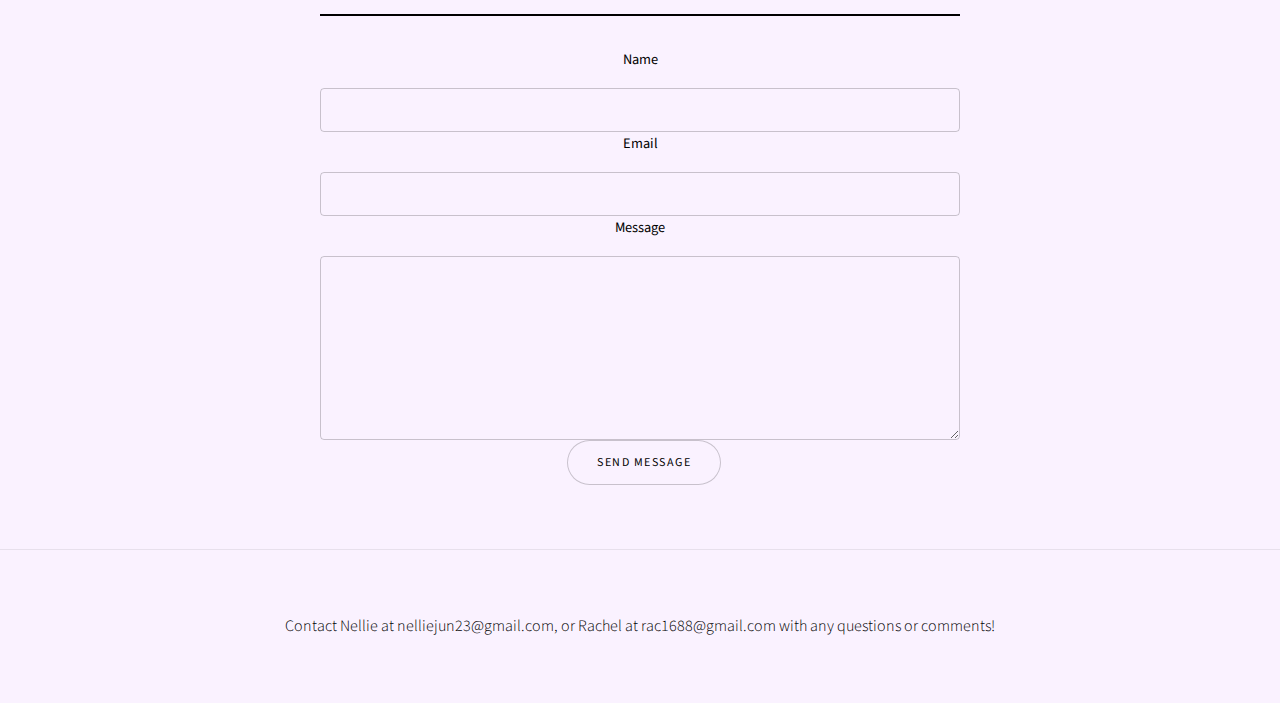
==== commit b7a27d0b: "added margins styling for images" ====
--- a/home.html
+++ b/home.html
@@ -44,12 +44,14 @@
 				<!-- Two -->
 					<section class="wrapper style1 onscroll-image-fade-in" id="about">
 						<div class="inner">
+						<div class="titles">
 							<h2 class="subsubheader">About Us</h2>
 							<p>The Student Representation Organization is a 100-percent student-run organization that aims to bridge the disconnect between administration and the student body. Specifics on organization responsibilities and ongoing projects can be found in the section titled “What we do.”
 							</p>
 							<p>
 							This organization was founded by two Dutchtown High School seniors, Nellie Jun and Rachel Wong. 
-</p>
+							</p>
+						</div>
 						</div>
 					</section>
 
@@ -60,7 +62,7 @@
 							<p>Nellie Jun is a little stressball of anxiety and indecisiveness. She loves to bake, read, and practice the piano and flute. She is the chair of the environment committee of the Youth Advocacy Team, and the President of the Dutchtown Chapter. She volunteers at the Baton Rouge School of Korean Learning as an assistant teacher, and she has been a member of Mu Alpha Theta, Rho Khappa, and the Interact Club. She is the drum major of the Dutchtown Sound, and she has been flute section leader for two years. She has been principal flute at all state, district, and regional honor bands, she has been principal flute at the Louisiana Youth Orchestra, and she has placed first in her division at the Louisiana Flute Festival for four consecutive years. Nellie’s dream colleges are Oxford and Juilliard, and she aspires to either major in music performance and travel the world performing with orchestras as a soloist or study the interdisciplinary aspects of psychology and philosophy. </p>
 							
 						</div>
-						<div class="image">
+						<div class="image" id="nelliepic">
 							<img src="images/nellie.jpg" alt="picture of Nellie" />
 						</div>
 					</section>
@@ -69,18 +71,18 @@
 					<section class="spotlight style1 orient-right content-align-left image-position-center onscroll-image-fade-in">
 						<div class="content">
 							<h2>Rachel Wong</h2>
-							<p>Rachel Wong is an overly ambitious girl who always works at 2 in the morning . She loves music, reading, and designing in her spare time. Currently, she is the State Affairs Director of the Youth Advocacy Team, the founder of the chapter of the Youth Advocacy Team at Dutchtown (something you should also join!), leader of the Culture Club, flute section leader,  and is aspiring to be President of Beta Club and the Class of 2021 Secretary in Student Council! She is also a member of Mu Alpha theta, freshman mentoring, and quizbowl! She has received awards for three consecutive years of superior ratings at the Louisiana Piano Festival, and received her AP capstone diploma this year. Currently, her plans for when she graduates to hopefully attend Duke Law School, and become a civil rights or an international lawyer to fight for the liberties of lower-income and less fortunate people in the world.
+							<p>Rachel Wong is an overly ambitious girl who always works at 2 in the morning. She loves music, reading, and designing in her spare time. Currently, she is the State Affairs Director of the Youth Advocacy Team, the founder of the chapter of the Youth Advocacy Team at Dutchtown (something you should also join!), leader of the Culture Club, flute section leader,  and is aspiring to be President of Beta Club and the Class of 2021 Secretary in Student Council! She is also a member of Mu Alpha theta, freshman mentoring, and quizbowl! She has received awards for three consecutive years of superior ratings at the Louisiana Piano Festival, and received her AP capstone diploma this year. Currently, her plans for when she graduates to hopefully attend Duke Law School, and become a civil rights or an international lawyer to fight for the liberties of lower-income and less fortunate people in the world.
 							</p>
 							
 						</div>
-						<div class="image">
+						<div class="image" id="rachpic">
 							<img src="images/rachel.JPG" alt="picture of Rachel" />
 						</div>
 					</section>
 
 				<!-- Five -->
-					<section class="spotlight style1 onscroll-image-fade-in">
-						<div class="content">
+					<section class="wrapper style1 onscroll-image-fade-in">
+						<div class="inner">
 							<h2>Our Charter</h2>
 							<p>PDF of our organization's charter coming soon.</p>
 						</div>
@@ -89,14 +91,16 @@
 
 					<section class="wrapper style1 onscroll-image-fade-in" id="whatwedo">
 						<div class="inner">
+							<div class="titles">
 							<h2 class="subsubheader">What We Do</h2>
 							<p>Representatives of the SRO work to make sure that the student body feels like their voices are heard when it comes to the administration making decisions. The decisions of the administration certainly affect every single student, which is why this organization aims to ensure that the students’ opinions are taken into consideration. Representatives survey, poll, and ask students within their cohort about relevant topics and issues at Dutchtown High in regards to administration decision-making. 
 							</p>
 						</div>
-					</section>
-
-					<section class="spotlight style1 onscroll-image-fade-in">
-						<div class="content">
+						</div>
+					</section>
+
+					<section class="wrapper style1 onscroll-image-fade-in">
+						<div class="inner">
 							<h2>Previous Projects</h2>
 							<p>Created this organization with our Chapter Charter: insert charter here
 							</p>
@@ -106,8 +110,8 @@
 						</div>
 					</section>
 
-					<section class="spotlight style1 onscroll-image-fade-in">
-						<div class="content">
+					<section class="wrapper style1 onscroll-image-fade-in">
+						<div class="inner">
 							<h2>Responsibilities</h2>
 							<p> Representatives would connect with students on what their needs and wants are and then relay it to administrators so that it may be considered in big decisions. 
 							They must meet at least once at least every two weeks with the ambassadors to relay the current consensus of what their students want. If necessary, certain class issues can be spoken with the respective principal or counselor for their cohort upon consulting an ambassador. 
@@ -270,22 +274,24 @@
 				<!-- Six -->
 					<section class="wrapper style1 onscroll-image-fade-in" id="apply">
 						<div class="inner">
+						<div class="titles">
 							<h2 class="subsubheader">Apply</h2>
 							<p>In order to ensure fair representation, those applying to be Representatives must be elected by their cohort. Through a ranked-choice voting system, two Representatives will be chosen from each grade level. Applicants must submit a resume and a campaign video explaining why they wish to be elected as Representative. This video will be viewed by their entire cohort, and voting will occur based on these videos. All applications will be reviewed by the Ambassadors before appointment. 
 							</p>
 						</div>
-					</section>
-
-					<section class="spotlight style1 onscroll-image-fade-in">
-						<div class="content">
+						</div>
+					</section>
+
+					<section class="wrapper style1 onscroll-image-fade-in">
+						<div class="inner">
 							<h2>Requirements</h2>
 							<p>In order to apply for the SRO, you must submit a resume (pdf) and a short campaign video (mve). Further requirements for these application items can be found below. 
 							</p>
 						</div>
 					</section>
 
-					<section class="spotlight style1 onscroll-image-fade-in">
-						<div class="content">
+					<section class="wrapper style1 onscroll-image-fade-in">
+						<div class="inner">
 							<h2>Resume</h2>
 							<p>When uploading your resume, please rename the file so that it reads “firstname lastname resume” (i.e. “Nellie Jun resume”). Your resume should include any honors, skills, and activities, as well as your objective. 
 							</p>
@@ -295,27 +301,31 @@
 						</div>
 					</section>
 
-					<section class="spotlight style1 onscroll-image-fade-in">
-						<div class="content">
+					<section class="wrapper style1 onscroll-image-fade-in">
+						<div class="inner">
 							<h2>Video</h2>
 							<p>When uploading your video, please rename the file so that it reads “lastname campaign video” (i.e. “Jun campaign video”). Your video should be appealing to your cohort, explaining why you believe you are the best person for this position, as well as why you want to be elected. Videos should not exceed two minutes. Your face should be clearly visible in this video, and your voice should be clearly audible. 
 							</p>
 						</div>
 					</section>
 
- 					<section class="spotlight style1 onscroll-image-fade-in">
-						<div class="content">
-							<h2>Application</h2>
-							<p>Please fill out the following google form with your application materials when you are ready to submit your application!
-							</p>
+ 					<section class="wrapper style1 onscroll-image-fade-in">
+						<div class="inner">
+						<div class="application">
+							<h2><a href="https://forms.gle/vZgmEzKGG4tQE3Yk6"> Application</a> </h2>
+							<p>Please fill out the following <a href="https://forms.gle/vZgmEzKGG4tQE3Yk6">Google form</a> with your application materials when you are ready to submit your application!
+							</p>
+						</div>
 						</div>
 					</section>
 
 				<!-- Seven -->
 					<section class="wrapper style1 align-center" id="contact">
 						<div class="inner medium">
+							<div class="titles">
 							<h2 class="subsubheader">Contact</h2>
 							<form method="post" action="#">
+							</div>
 								<div class="fields">
 									<div class="field half">
 										<label for="name">Name</label>
--- a/assets/css/override.css
+++ b/assets/css/override.css
@@ -4,48 +4,60 @@
 	justify-content: center;
 }
 
-}
 .content h1 {
     max-width: 80%;
     margin: 0 auto 2rem auto;
     font-weight: 100;
-}
+	}
+
+h1 {
+	font-size: 5rem;
+	}
 
 .inner {
-	margin: 0 auto 2rem auto !important;
-}
+	margin: 0 auto 0 auto !important;
+	}
+
+.titles h2 {
+	border-bottom: 2px solid black;
+	}
 
 .initial-page-buttons-container ul {
     margin: 1rem;
-}
+	}
 
 .gallery.style1 .button:hover {
 	box-shadow: inset 0 0 0 1px #000000;
 	color: #000000 !important;
-}
+	}
 
 .first-page-button {
 	/*margin: auto;*/
 	margin: 0 0.5rem 0 0.5rem;
-}
+	}
 
 img {
-
 	object-fit: contain !important;
-
-}
+	}
 
 .subsubheader {
 	font-size: 3.5rem;
-}
+	}
 
-body {
+body 
+{
 	background-color: #FAF2FF;
 }
 
+#nelliepic {
+	margin-right: 2rem;
+}
+
+#rachpic {
+	margin-left: 2rem;
+}
 
 @media screen and (max-width: 768px) {
-
 	.initial-page-buttons-container {
 		display: block;
 		margin-top: 1rem;
@@ -54,7 +66,6 @@
 	.content h1 {
 		margin-top: 10rem;
 	}
-
 }
 
 
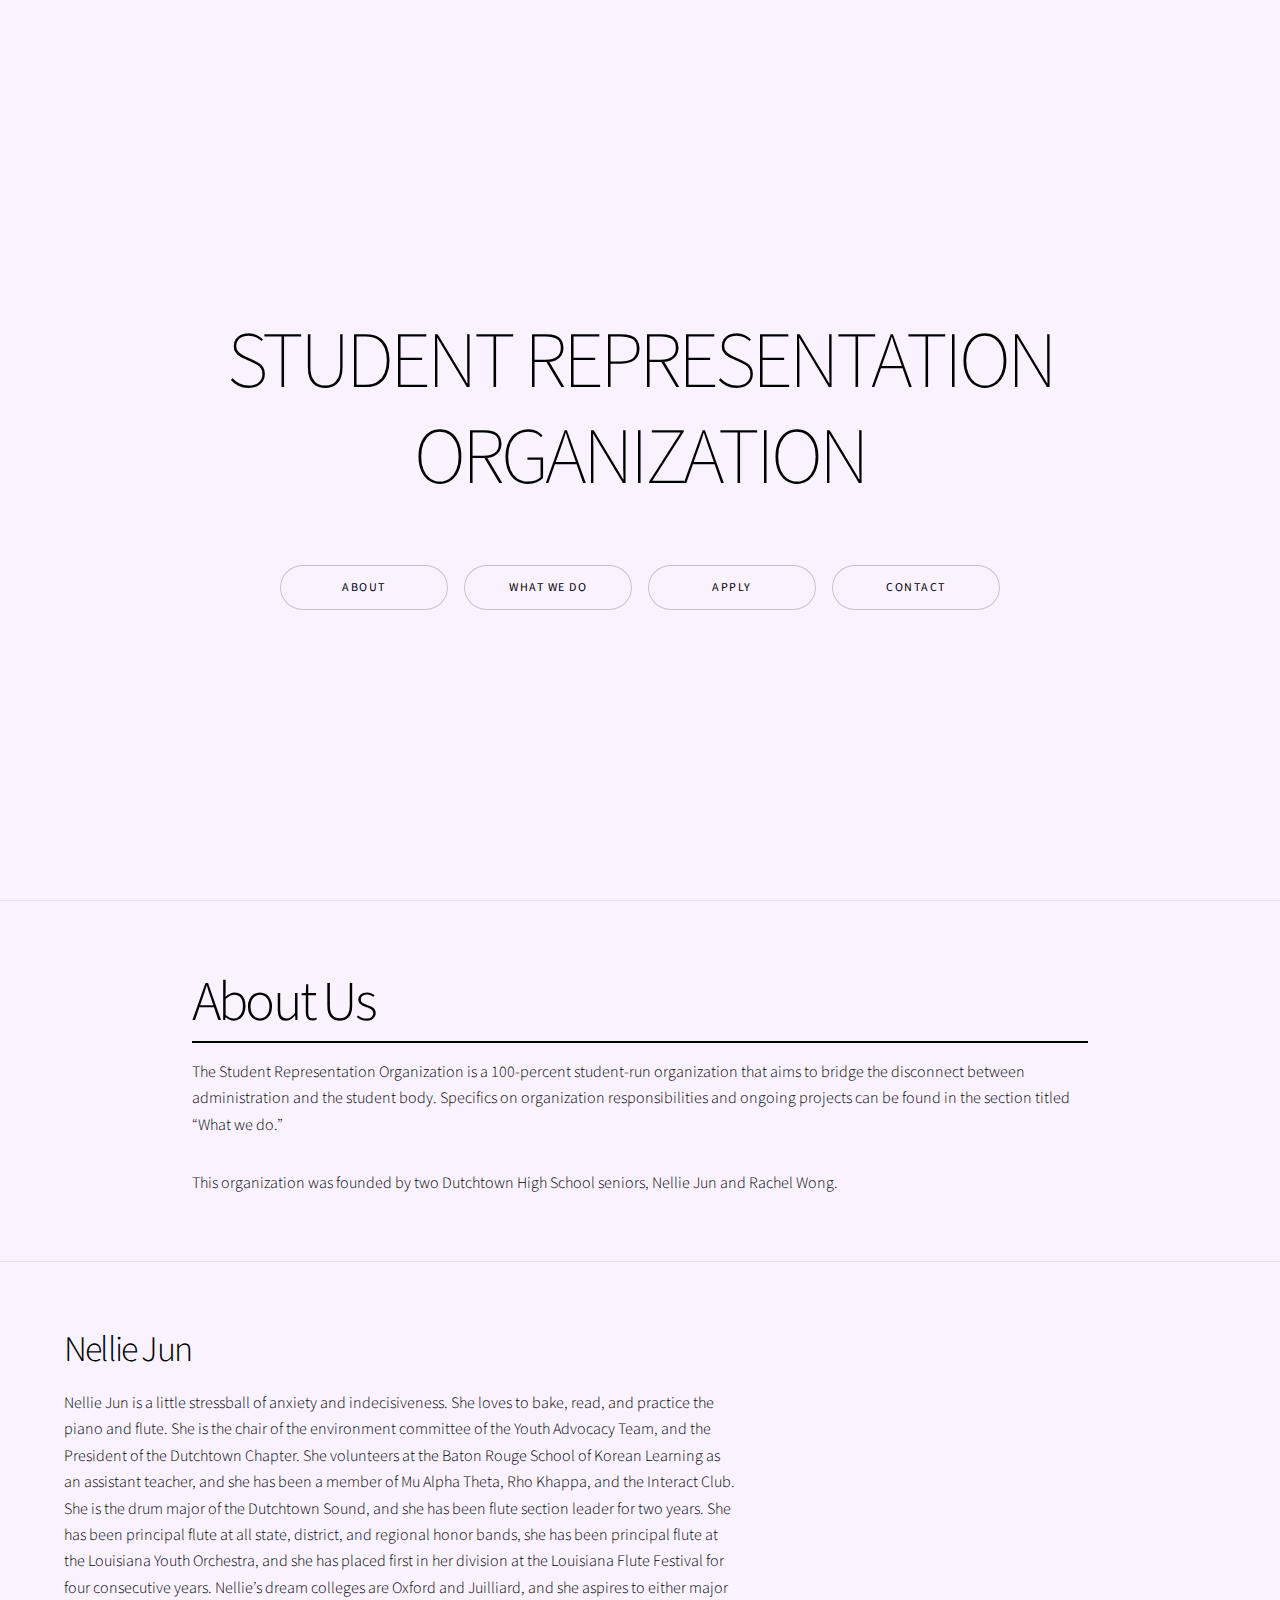
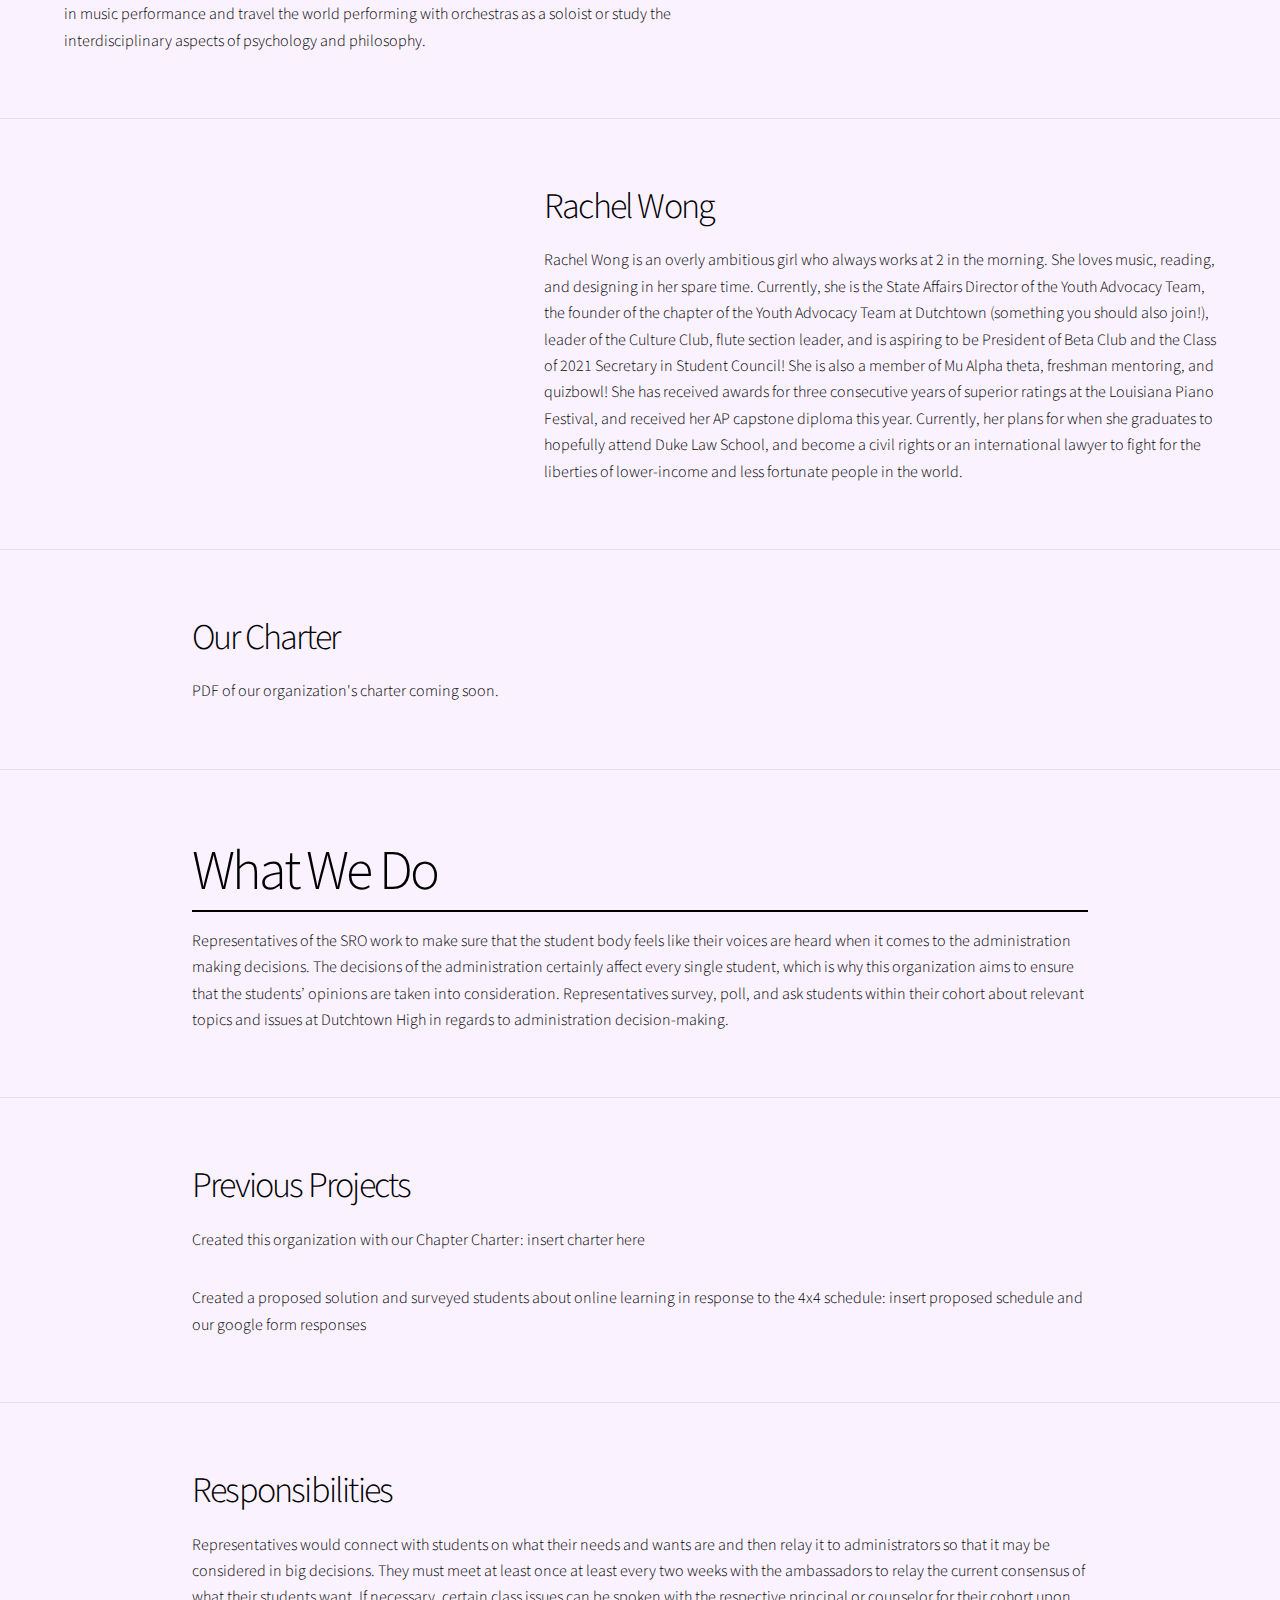
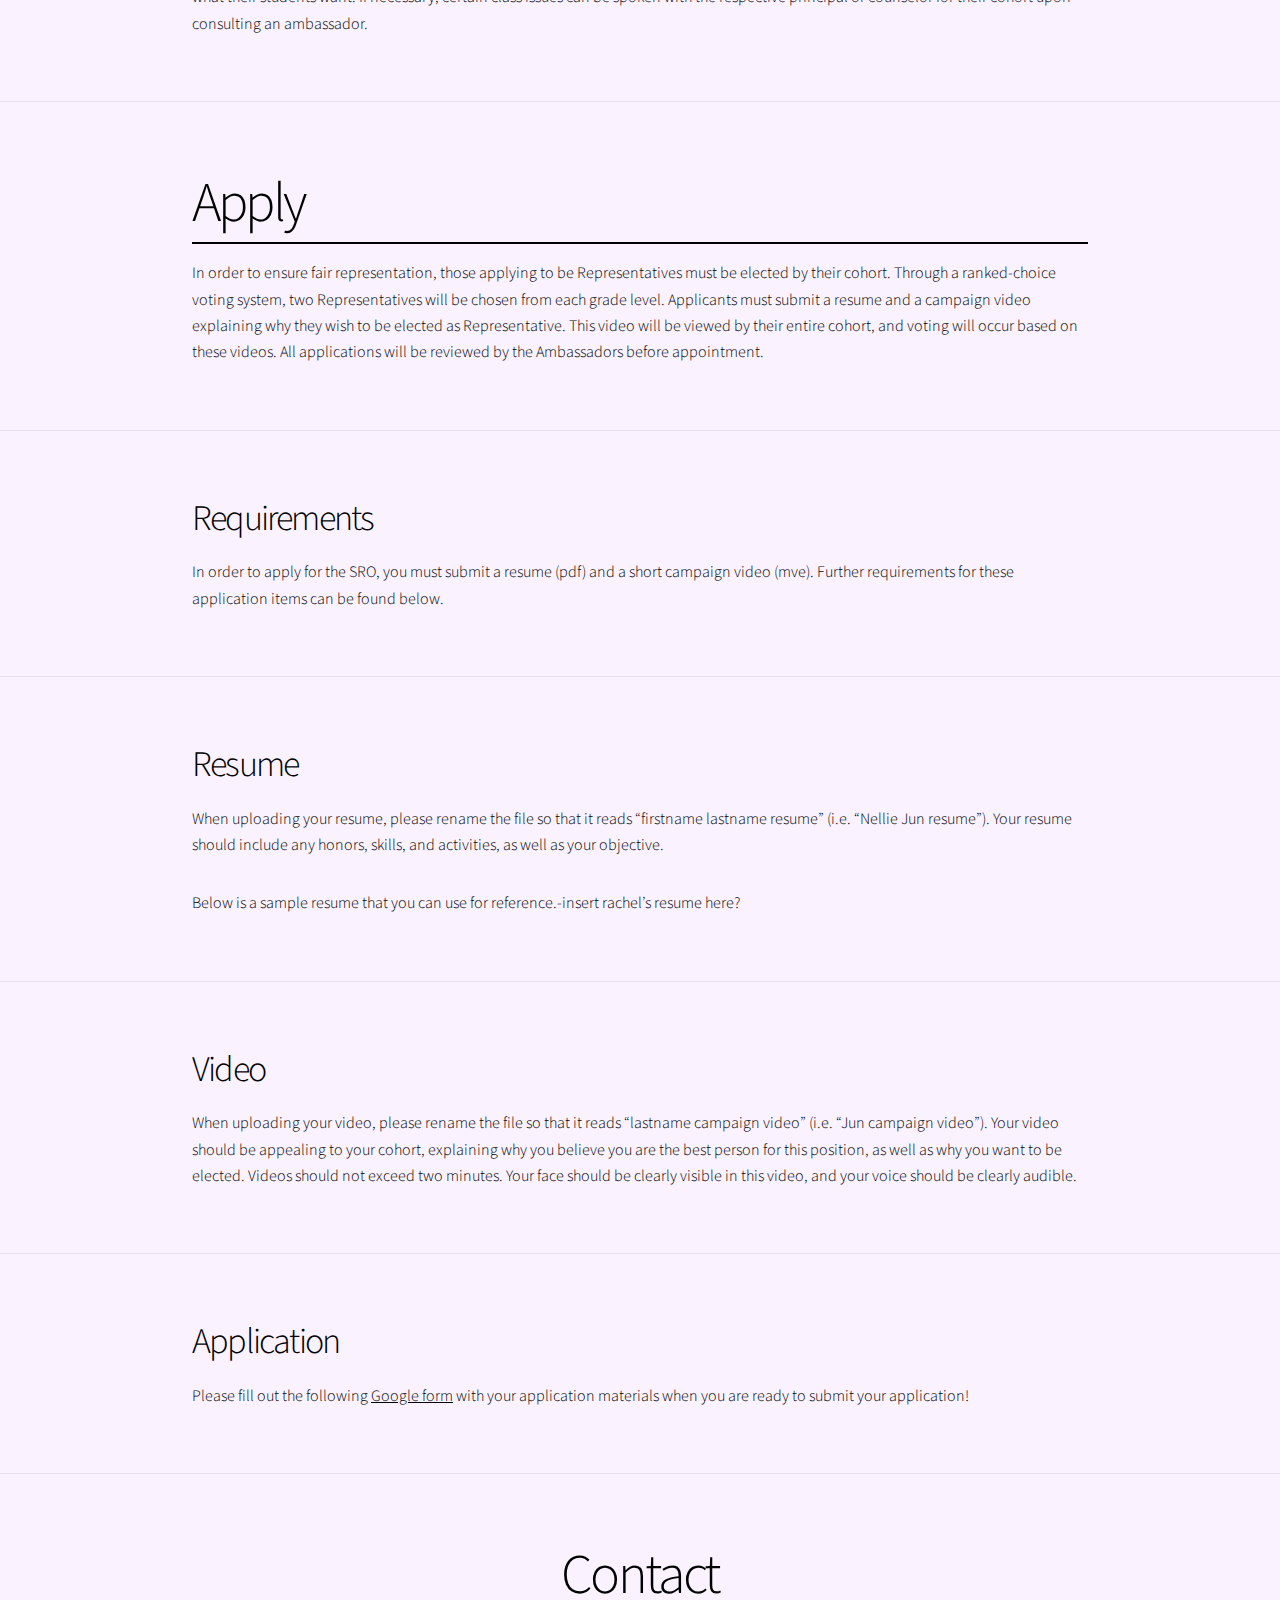
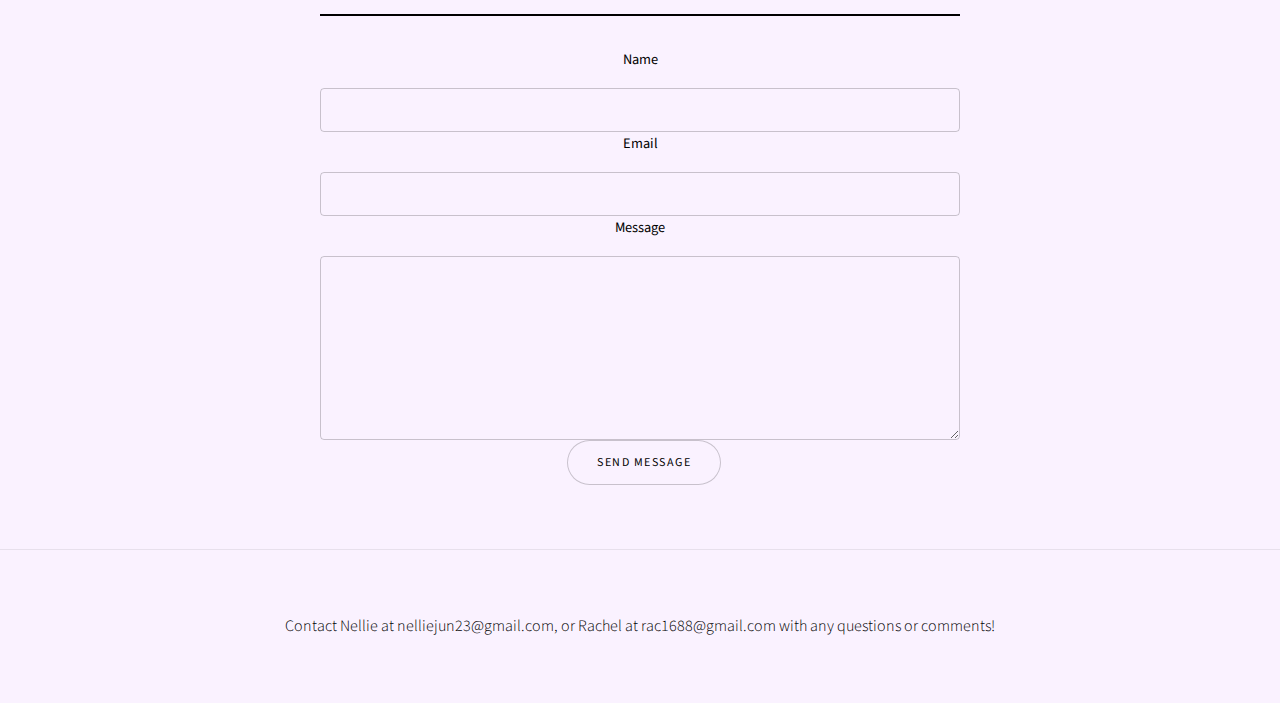
==== commit db427e34: "changed title of website" ====
--- a/home.html
+++ b/home.html
@@ -6,7 +6,7 @@
 -->
 <html>
 	<head>
-		<title>Story by HTML5 UP</title>
+		<title>Dutchtown SRO</title>
 		<meta charset="utf-8" />
 		<meta name="viewport" content="width=device-width, initial-scale=1, user-scalable=no" />
 		<link rel="stylesheet" href="assets/css/main.css" />
@@ -22,6 +22,10 @@
 					<section class="banner style1 fullscreen onload-image-fade-in onload-content-fade-right">
 						<div class="content">
 							<h1>STUDENT REPRESENTATION ORGANIZATION</h1>
+
+						<div class="image" id="dutchtownlogo">
+							<img src="images/dutchtownlogoo.jpg" alt="picture of Dutchtown High School logo" />
+						</div>
 							
 							<div class="initial-page-buttons-container">
 								<div class="first-page-button">
--- a/assets/css/override.css
+++ b/assets/css/override.css
@@ -3,6 +3,7 @@
 	margin: auto;
 	justify-content: center;
 }
+
 
 .content h1 {
     max-width: 80%;
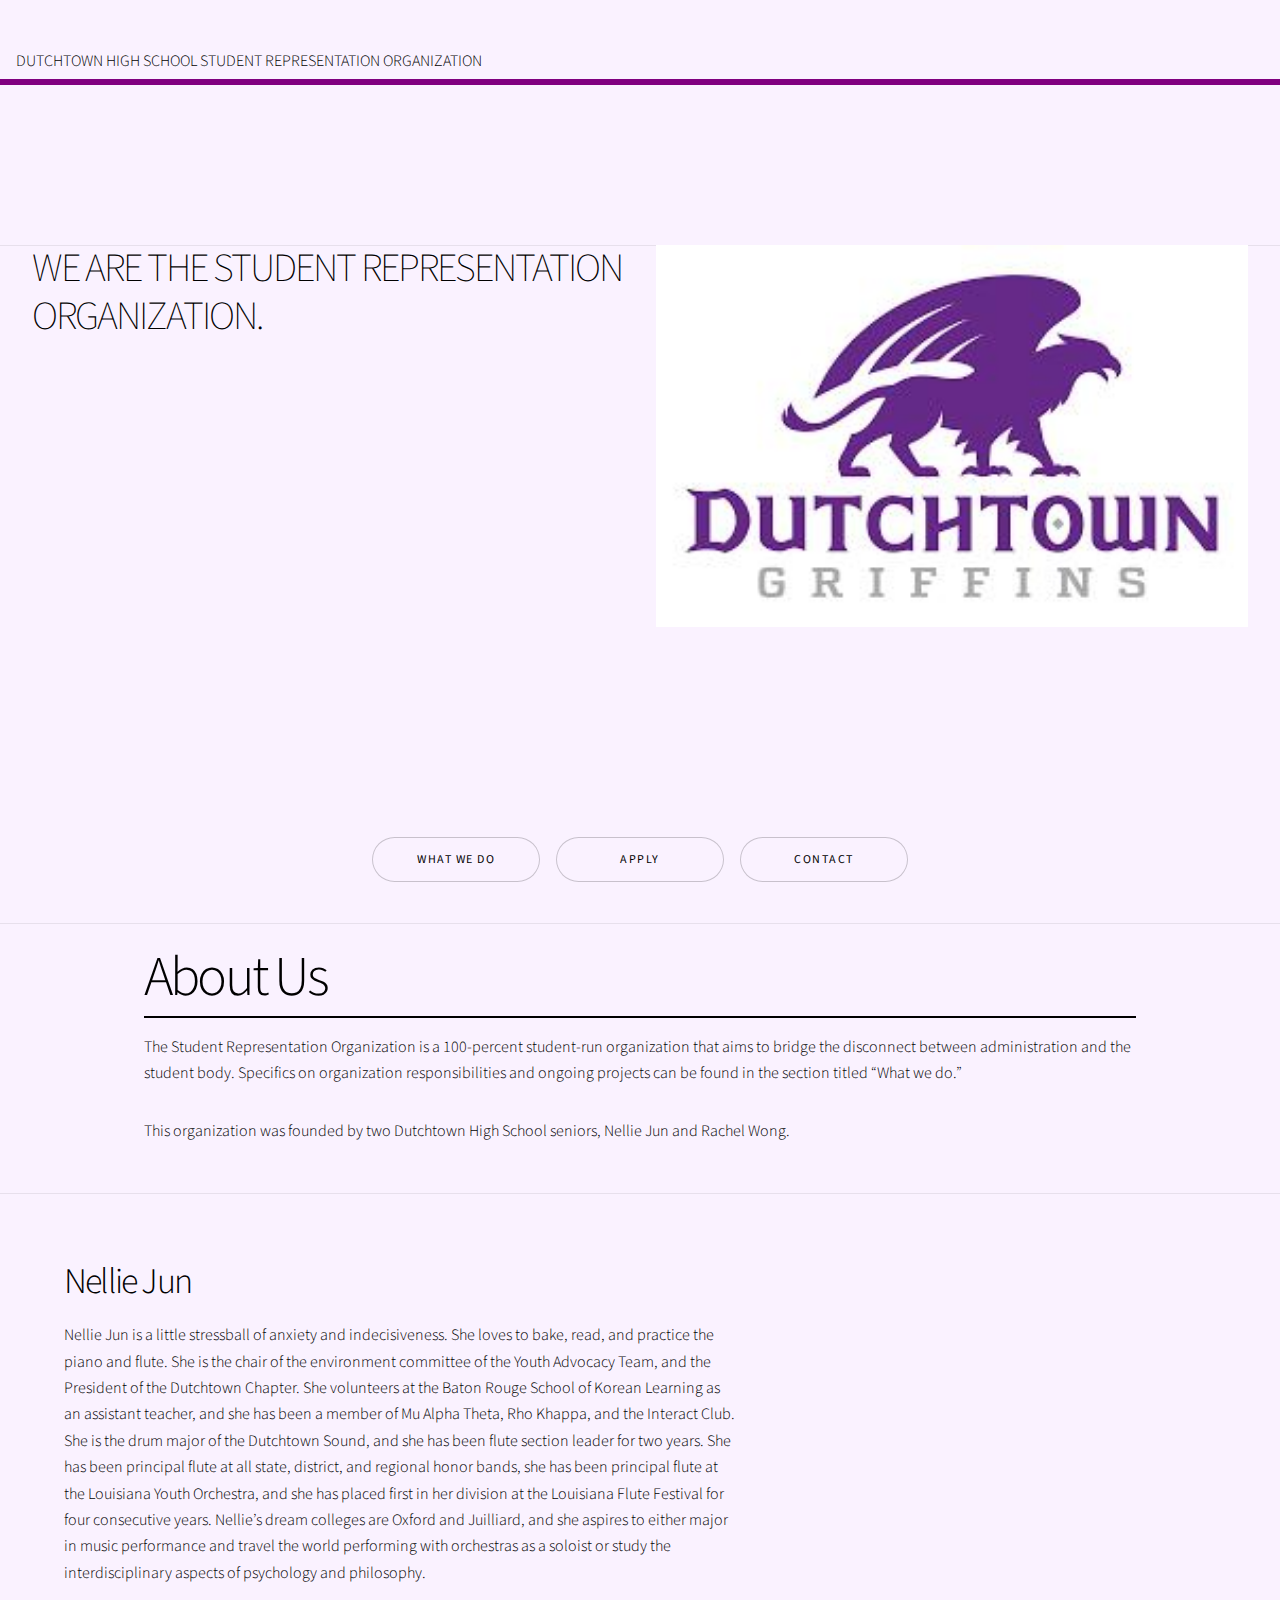
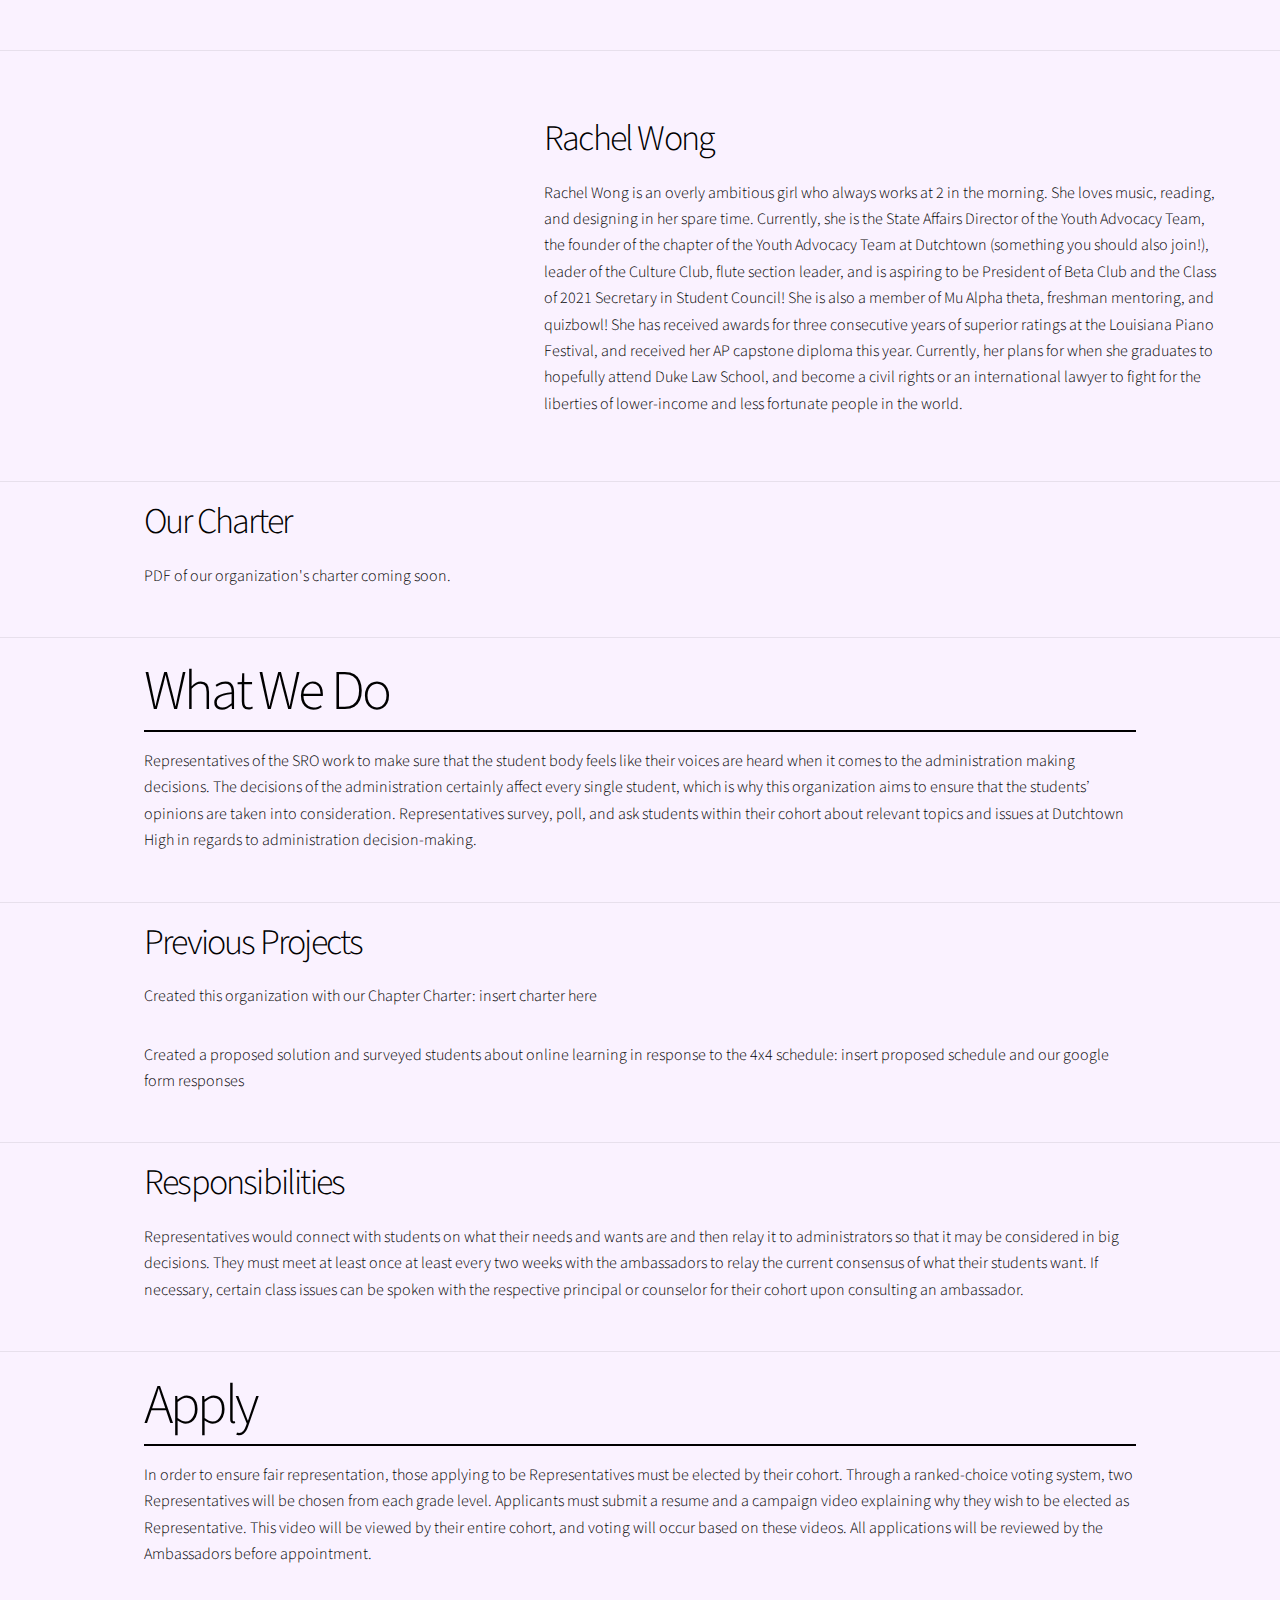
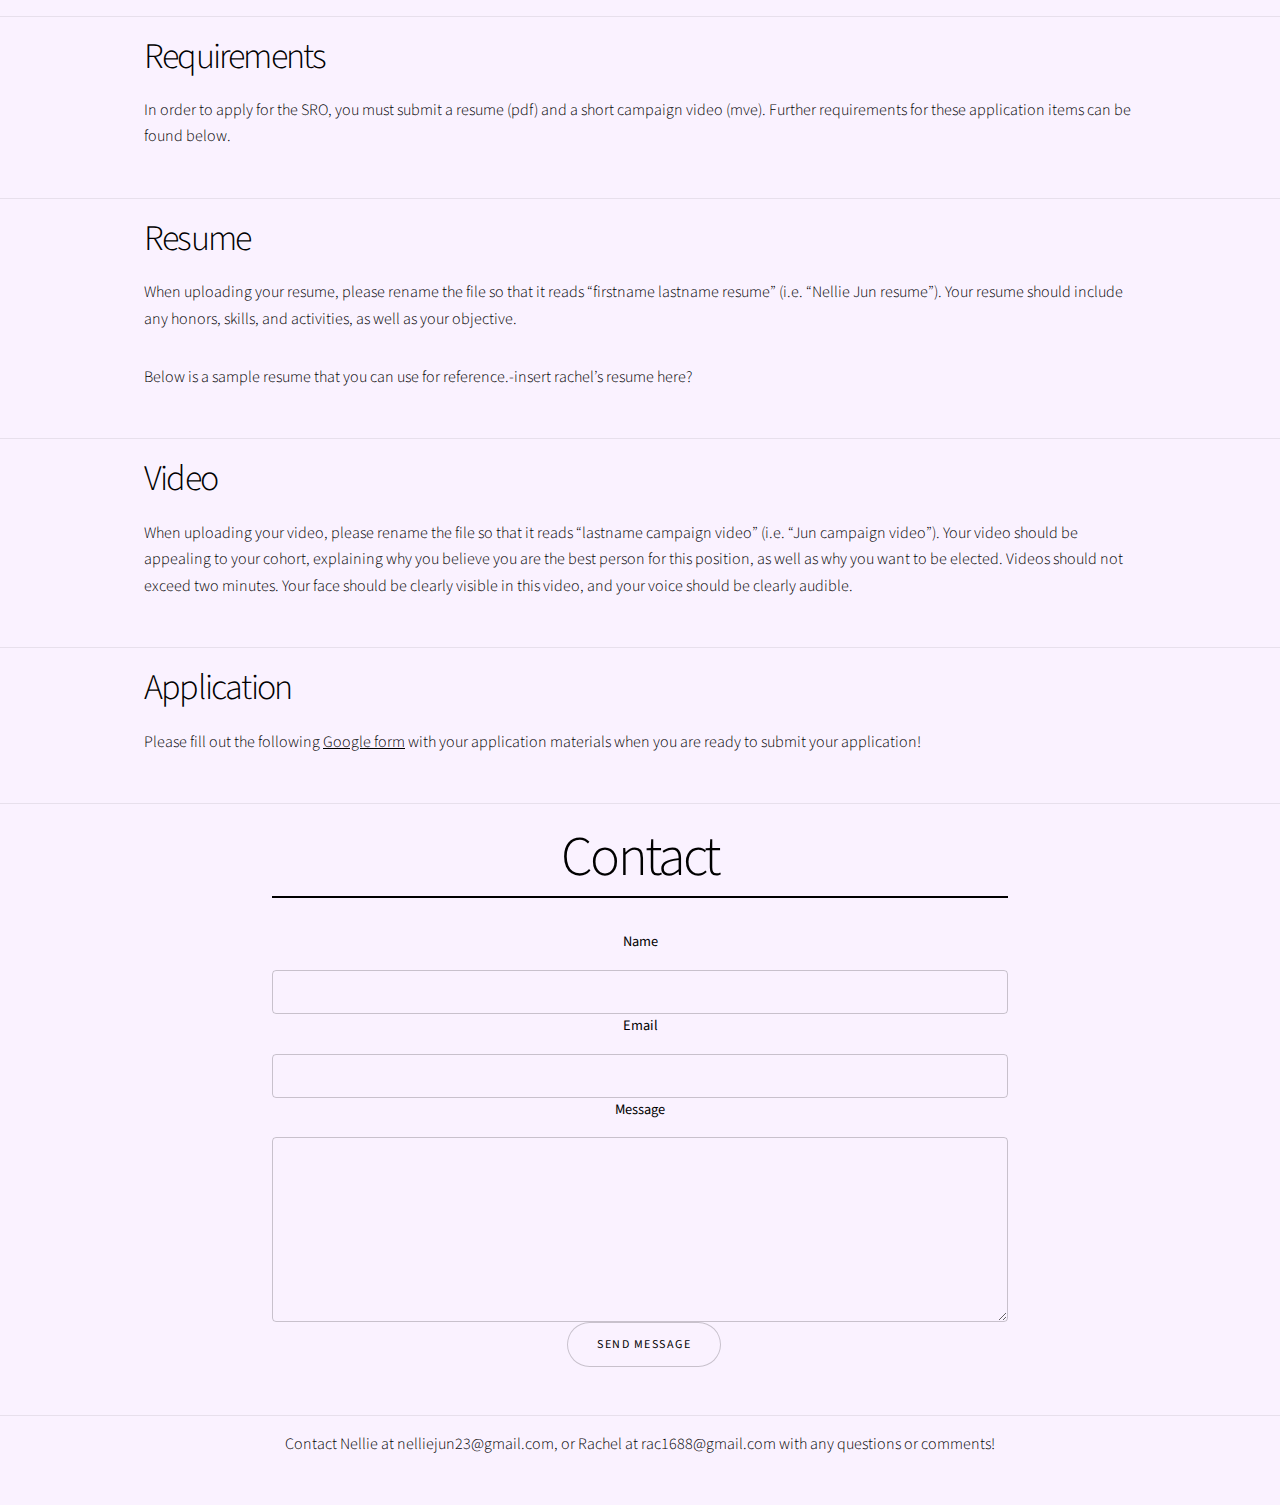
==== commit 1ce13e46: "Updated formatting for title" ====
--- a/home.html
+++ b/home.html
@@ -17,29 +17,36 @@
 
 		<!-- Wrapper -->
 			<div id="wrapper" class="divided">
+				<div id="pre-header">
+					DUTCHTOWN HIGH SCHOOL STUDENT REPRESENTATION ORGANIZATION
+				</div>	
+				
+				<hr class="purple"/>
 
 				<!-- One -->
-					<section class="banner style1 fullscreen onload-image-fade-in onload-content-fade-right">
-						<div class="content">
-							<h1>STUDENT REPRESENTATION ORGANIZATION</h1>
-
-						<div class="image" id="dutchtownlogo">
-							<img src="images/dutchtownlogoo.jpg" alt="picture of Dutchtown High School logo" />
+					<section class="banner  fullscreen onload-image-fade-in onload-content-fade-right">
+						<div class="content first-content">
+							<div id="banner-left">
+								<h1>WE ARE THE STUDENT REPRESENTATION ORGANIZATION.</h1>
+							</div>
+							<div id="banner-right">
+								<!-- <img id="dutchtownlogo" src="images/dutchtownlogoo.jpg" alt="picture of Dutchtown High School logo" /> -->
+							</div>
+
 						</div>
 							
-							<div class="initial-page-buttons-container">
-								<div class="first-page-button">
-									<a href="#about" class="button big wide smooth-scroll-middle">About</a>
-								</div>
-								<div class="first-page-button">
-									<a href="#whatwedo" class="button big wide smooth-scroll-middle">What We Do</a>
-								</div>
-								<div class="first-page-button">
-									<a href="#apply" class="button big wide smooth-scroll-middle">Apply</a>
-								</div>
-								<div class="first-page-button">
-									<a href="#contact" class="button big wide smooth-scroll-middle">Contact</a>
-								</div>
+						<div class="initial-page-buttons-container">
+							<!-- <div class="first-page-button">
+								<a href="#about" class="button big wide smooth-scroll-middle">About</a>
+							</div> -->
+							<div class="first-page-button">
+								<a href="#whatwedo" class="button big wide smooth-scroll-middle">What We Do</a>
+							</div>
+							<div class="first-page-button">
+								<a href="#apply" class="button big wide smooth-scroll-middle">Apply</a>
+							</div>
+							<div class="first-page-button">
+								<a href="#contact" class="button big wide smooth-scroll-middle">Contact</a>
 							</div>
 						</div>
 						
--- a/assets/css/override.css
+++ b/assets/css/override.css
@@ -1,36 +1,72 @@
+#pre-header {
+	text-align: left;
+	margin-left: 1rem;
+	margin-top: 3rem;
+	margin-bottom: 0.3rem;
+
+}
+
+.purple {
+	margin-top: 0;
+	border: 3px solid purple;
+
+}
+
 .initial-page-buttons-container {
 	display: flex;
 	margin: auto;
 	justify-content: center;
+	margin-top: 7rem;
+	margin-bottom: 2rem;
 }
 
+.first-content {
+	display: flex;
+	margin-top: 10rem;
+	height: 30rem;
+}
 
-.content h1 {
-    max-width: 80%;
-    margin: 0 auto 2rem auto;
+.first-content div {
+    flex-basis: 100%;
+}
+
+.first-content h1 {
+    /*margin: 0 auto 2rem auto;*/
     font-weight: 100;
-	}
+    text-align: left;
+	font-size: 2.5rem;
+}	
 
-h1 {
-	font-size: 5rem;
-	}
+#banner-left {
+    margin-left: 2rem;
+    margin-right: 1rem;
+}
+
+#banner-right {
+	margin-left: 1rem;
+    margin-right: 2rem;
+    background-image: url("../../images/dutchtownlogoo.jpg");
+	background-repeat: no-repeat;
+	background-size: 100%;
+}
 
 .inner {
 	margin: 0 auto 0 auto !important;
-	}
+	padding: 1rem !important;
+}
 
 .titles h2 {
 	border-bottom: 2px solid black;
-	}
+}
 
 .initial-page-buttons-container ul {
     margin: 1rem;
-	}
+}
 
 .gallery.style1 .button:hover {
 	box-shadow: inset 0 0 0 1px #000000;
 	color: #000000 !important;
-	}
+}
 
 .first-page-button {
 	/*margin: auto;*/
@@ -39,14 +75,13 @@
 
 img {
 	object-fit: contain !important;
-	}
+}
 
 .subsubheader {
 	font-size: 3.5rem;
-	}
+}
 
-body 
-{
+body {
 	background-color: #FAF2FF;
 }
 
@@ -59,14 +94,10 @@
 }
 
 @media screen and (max-width: 768px) {
-	.initial-page-buttons-container {
-		display: block;
-		margin-top: 1rem;
-	}
-
-	.content h1 {
-		margin-top: 10rem;
+	.first-content  {
+		height: 15rem;
 	}
 }
 
 
+
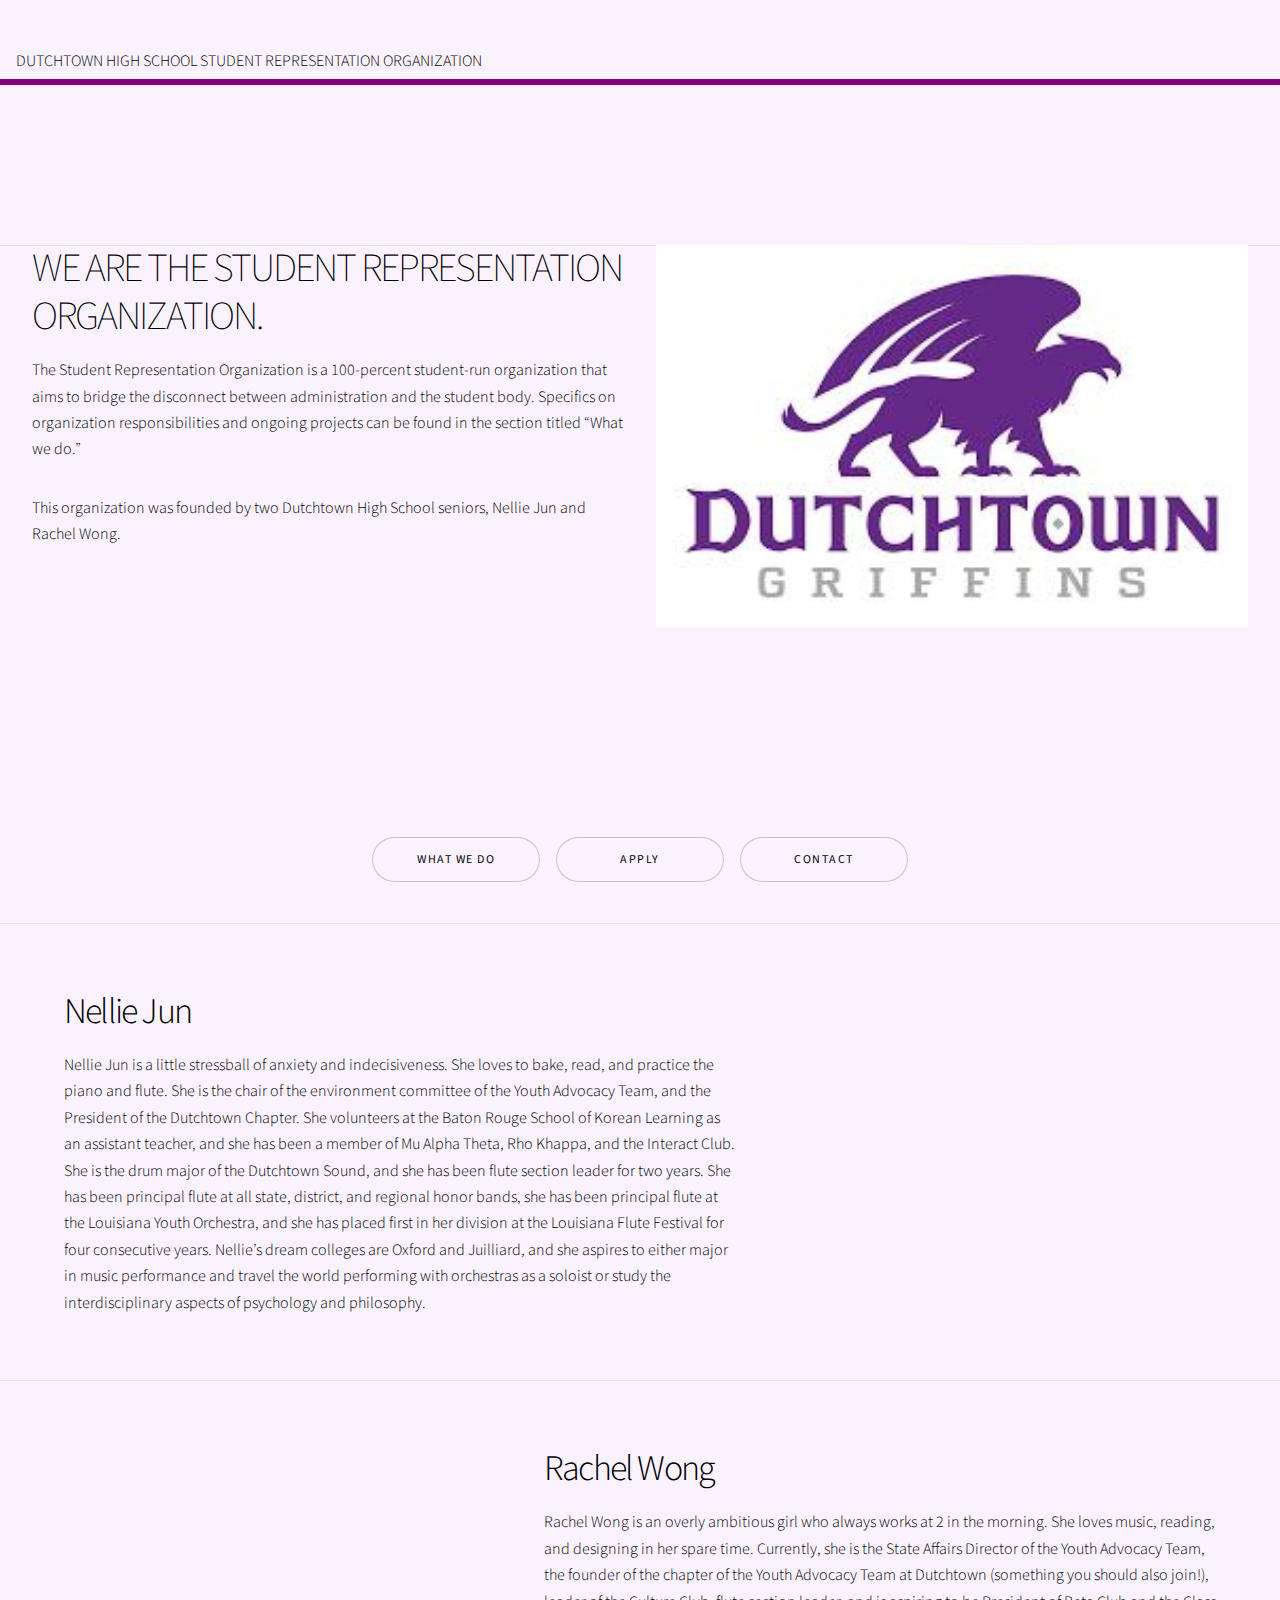
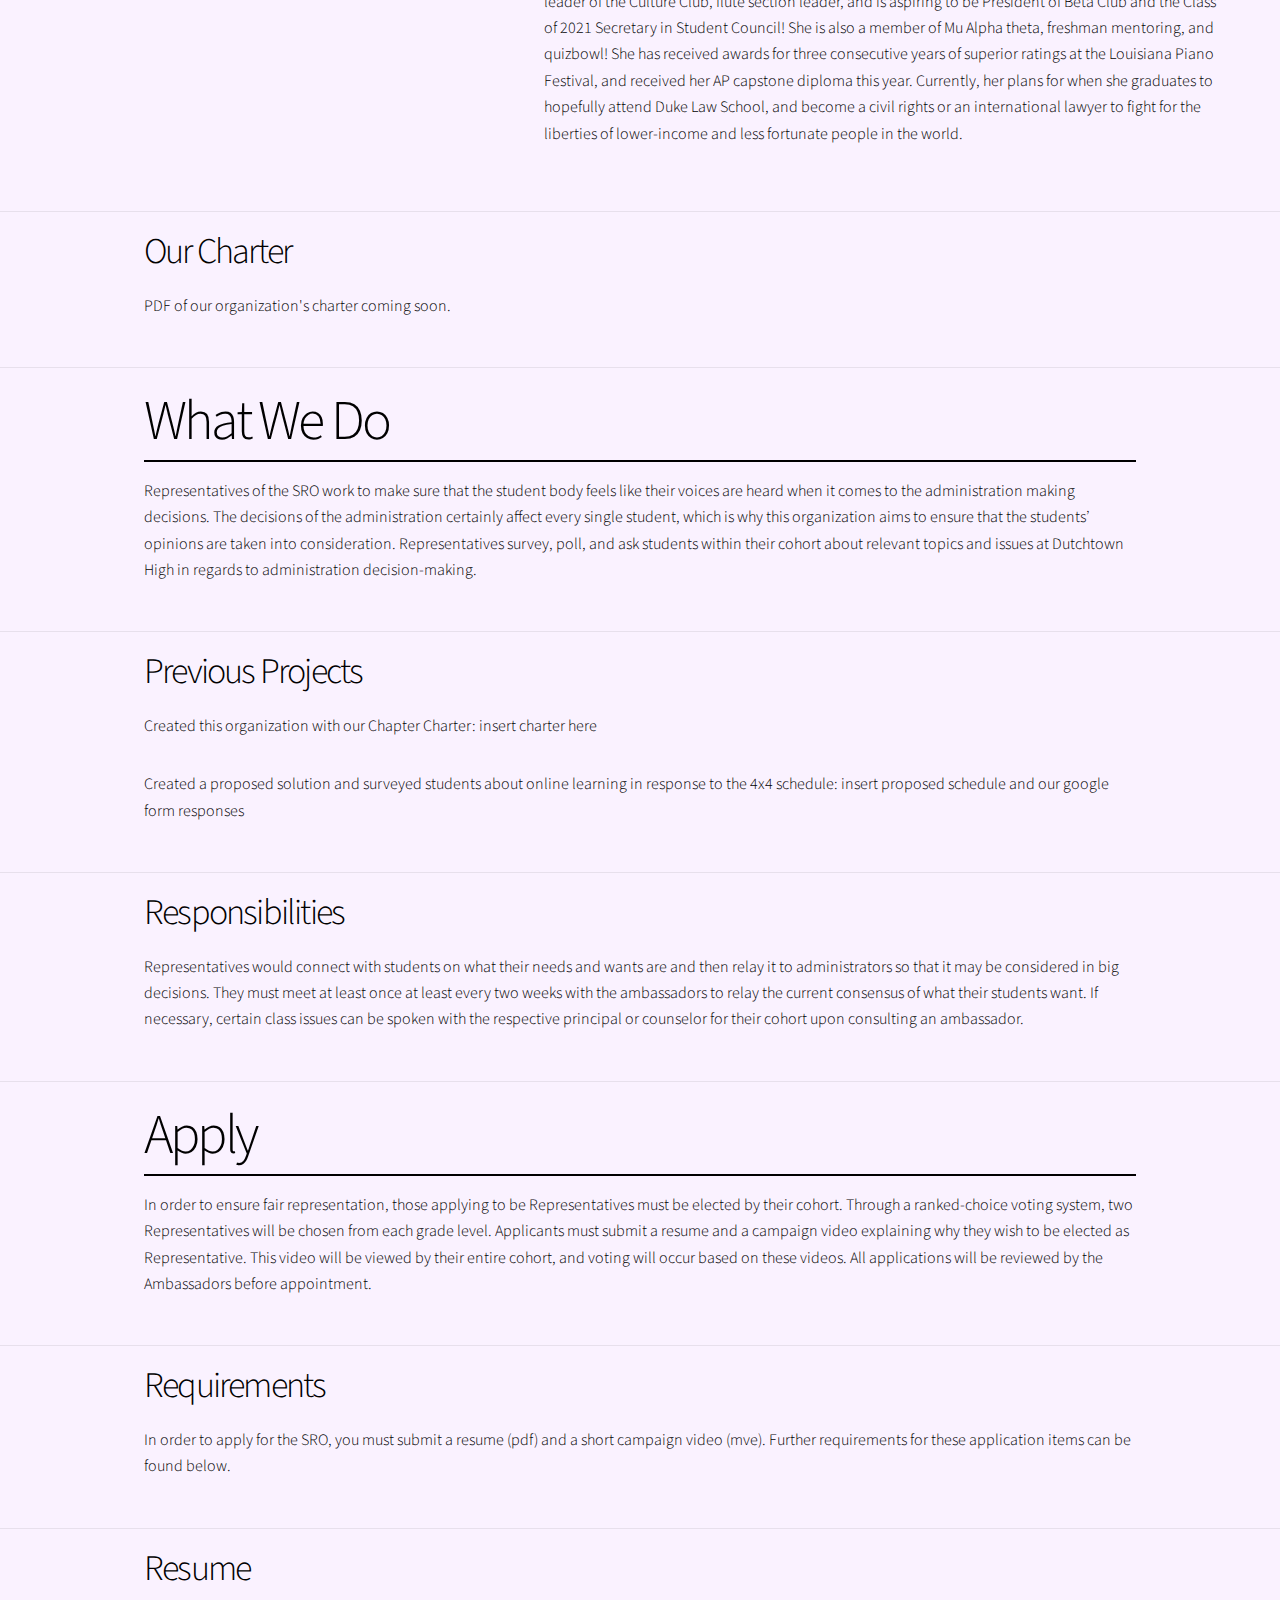
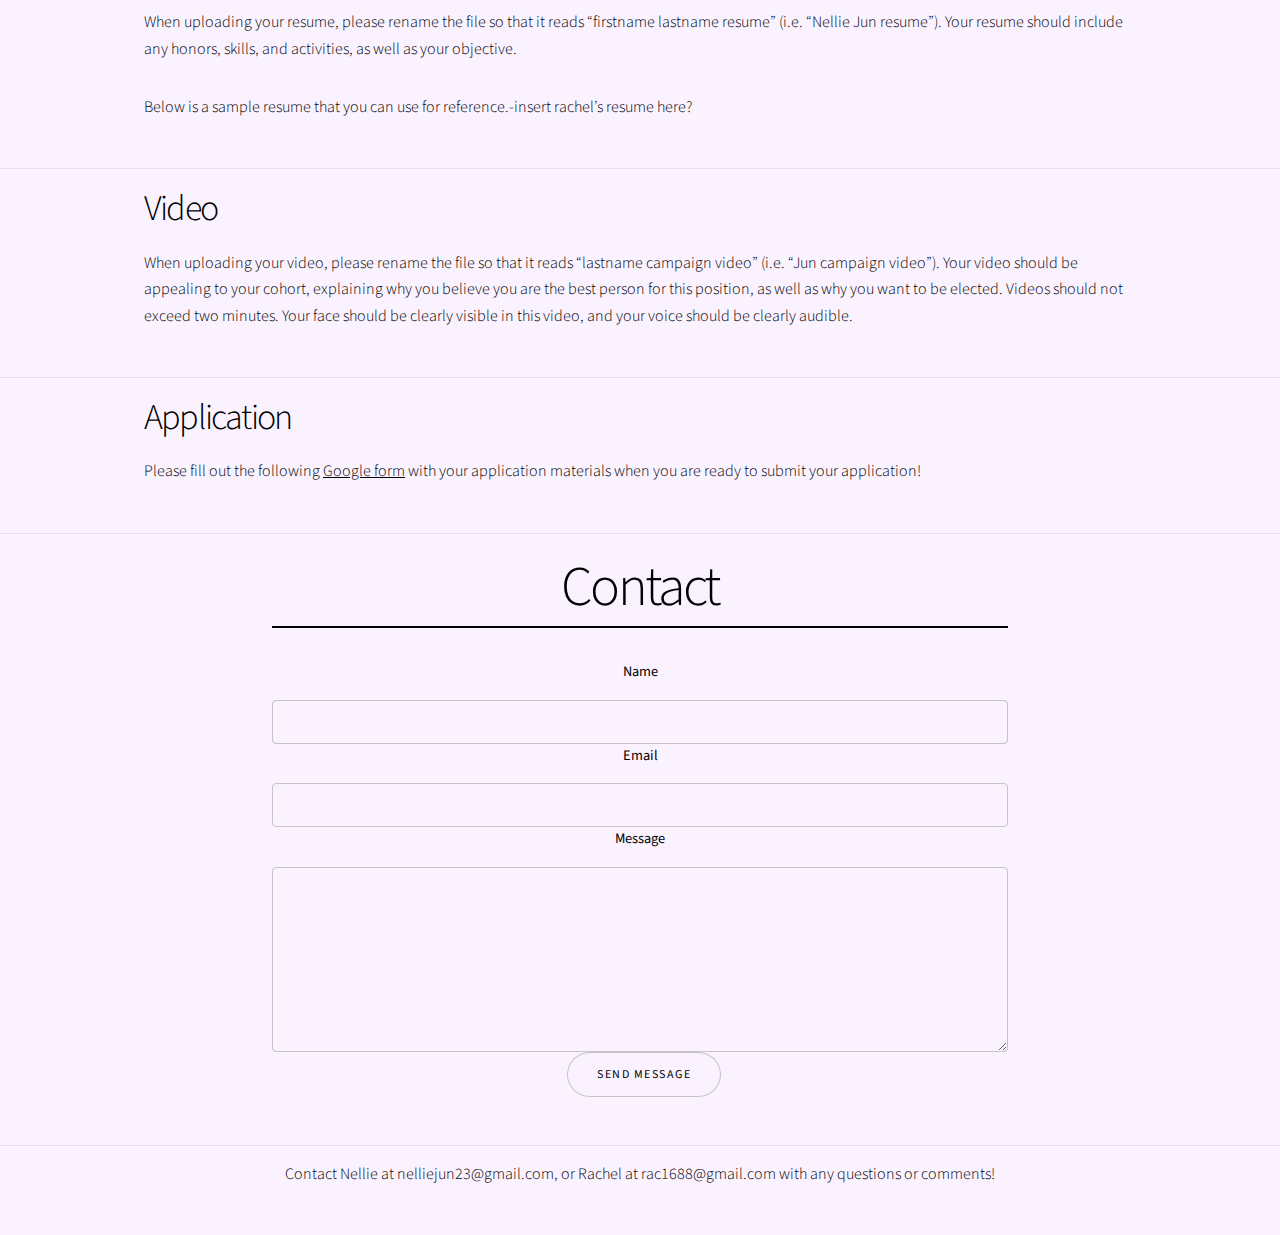
==== commit b747118e: "got rid of box shadow in website title" ====
--- a/home.html
+++ b/home.html
@@ -24,10 +24,16 @@
 				<hr class="purple"/>
 
 				<!-- One -->
-					<section class="banner  fullscreen onload-image-fade-in onload-content-fade-right">
+					<section class="banner fullscreen onload-image-fade-in onload-content-fade-right first-section">
 						<div class="content first-content">
 							<div id="banner-left">
 								<h1>WE ARE THE STUDENT REPRESENTATION ORGANIZATION.</h1>
+
+							<p>The Student Representation Organization is a 100-percent student-run organization that aims to bridge the disconnect between administration and the student body. Specifics on organization responsibilities and ongoing projects can be found in the section titled “What we do.”
+							</p>
+							<p>
+							This organization was founded by two Dutchtown High School seniors, Nellie Jun and Rachel Wong. 
+							</p>
 							</div>
 							<div id="banner-right">
 								<!-- <img id="dutchtownlogo" src="images/dutchtownlogoo.jpg" alt="picture of Dutchtown High School logo" /> -->
@@ -50,20 +56,6 @@
 							</div>
 						</div>
 						
-					</section>
-
-				<!-- Two -->
-					<section class="wrapper style1 onscroll-image-fade-in" id="about">
-						<div class="inner">
-						<div class="titles">
-							<h2 class="subsubheader">About Us</h2>
-							<p>The Student Representation Organization is a 100-percent student-run organization that aims to bridge the disconnect between administration and the student body. Specifics on organization responsibilities and ongoing projects can be found in the section titled “What we do.”
-							</p>
-							<p>
-							This organization was founded by two Dutchtown High School seniors, Nellie Jun and Rachel Wong. 
-							</p>
-						</div>
-						</div>
 					</section>
 
 				<!-- Three -->
